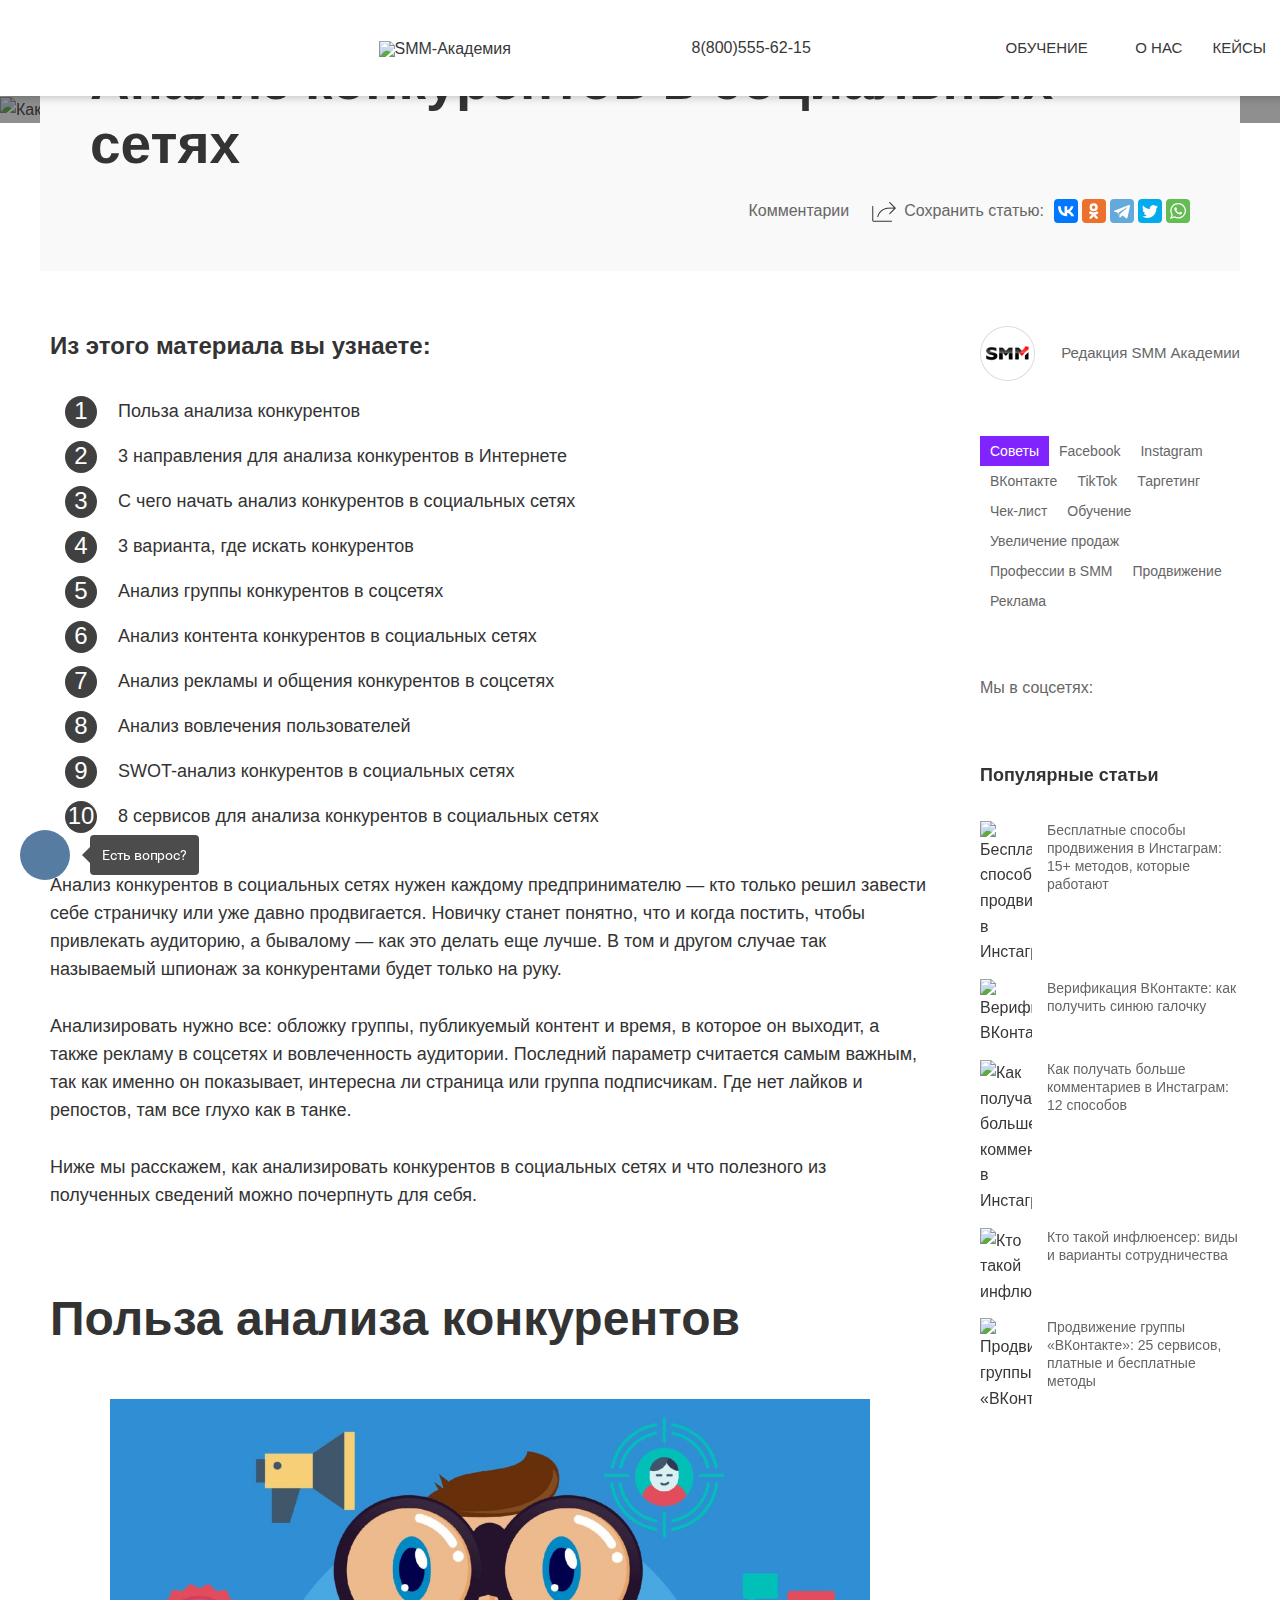
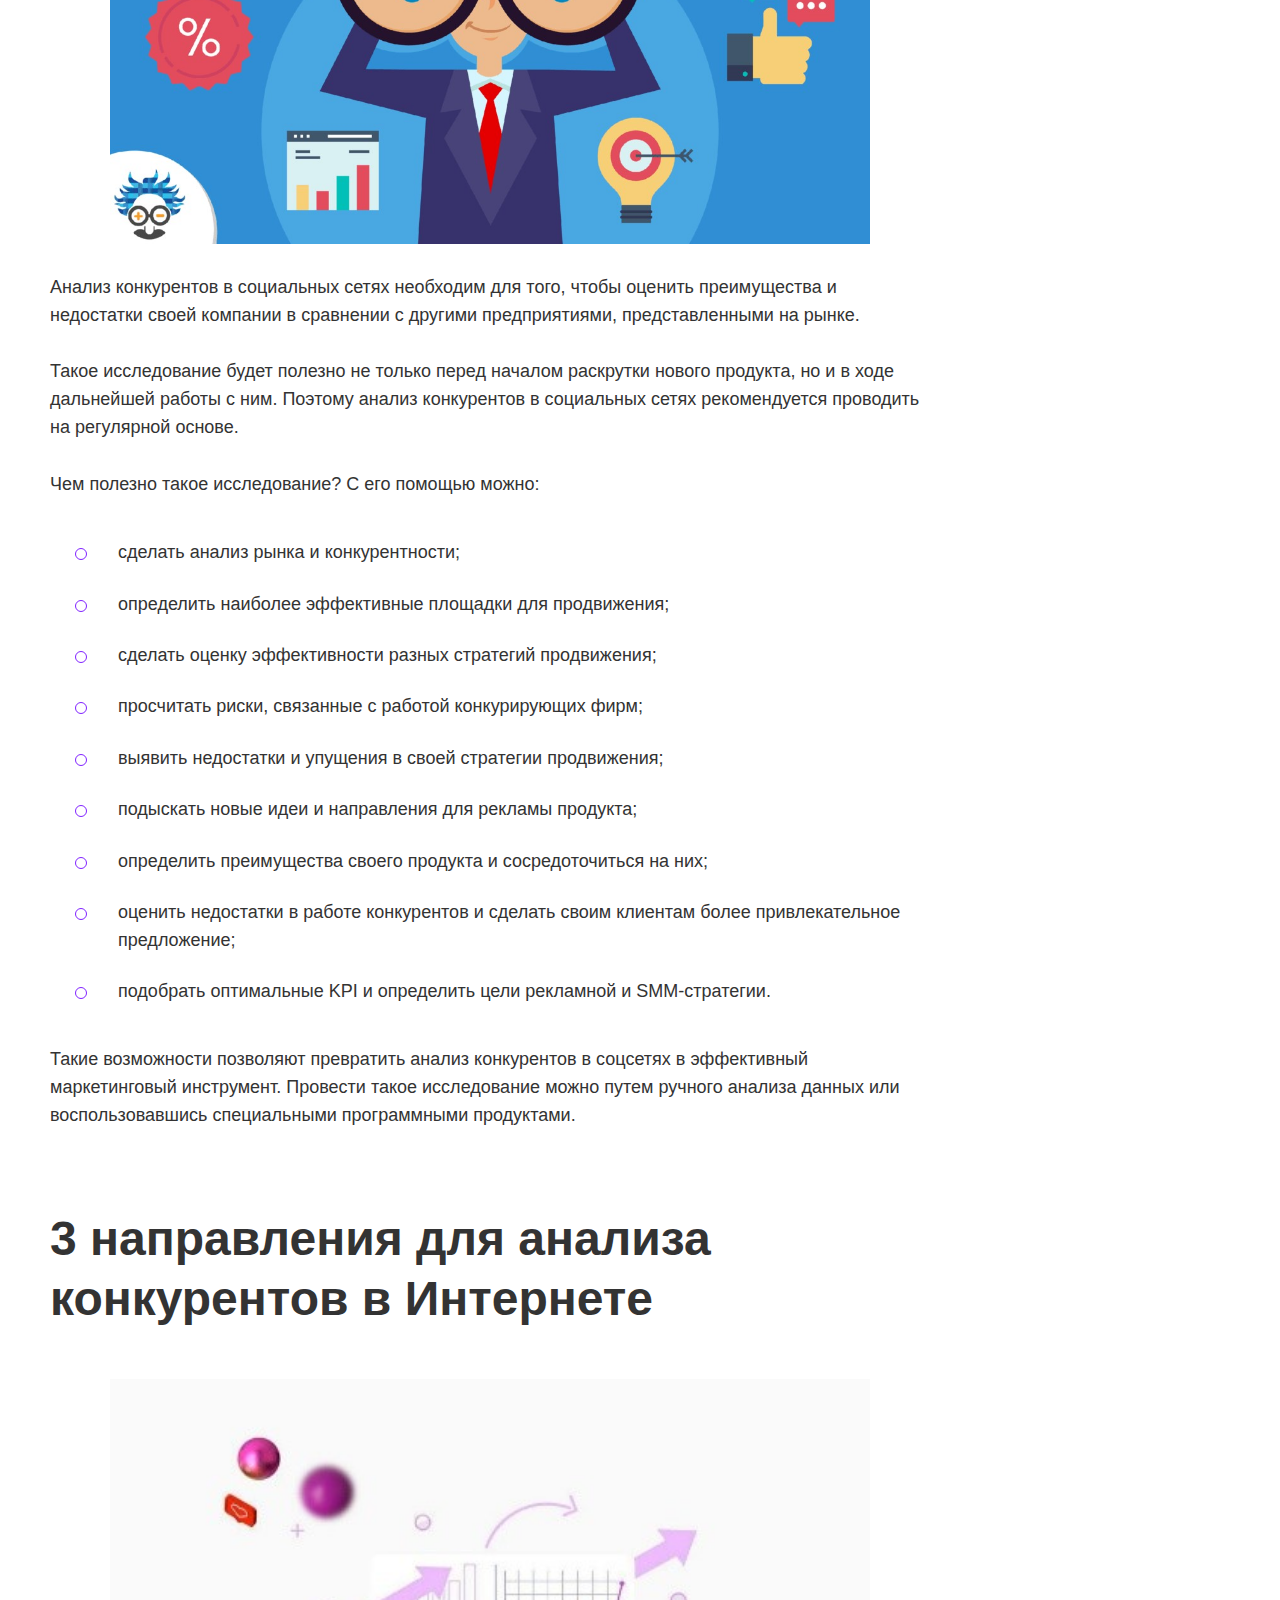
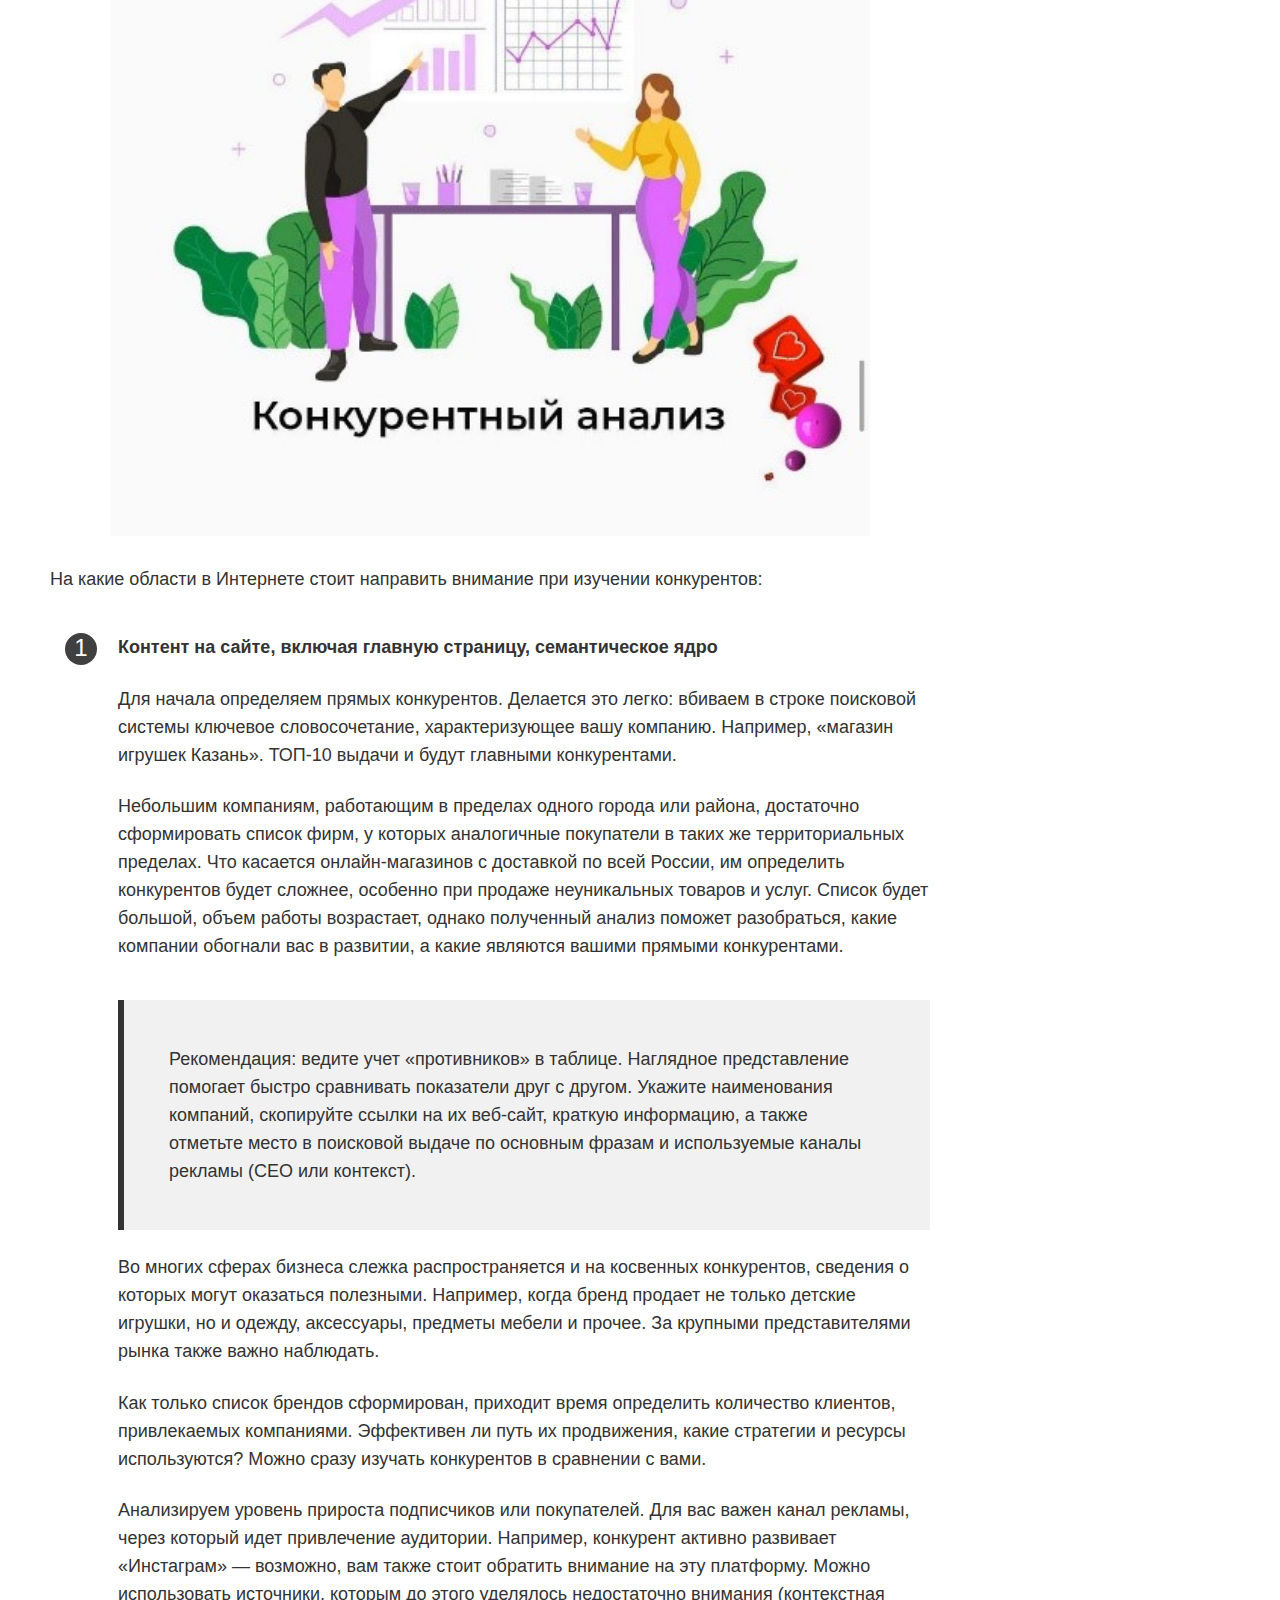
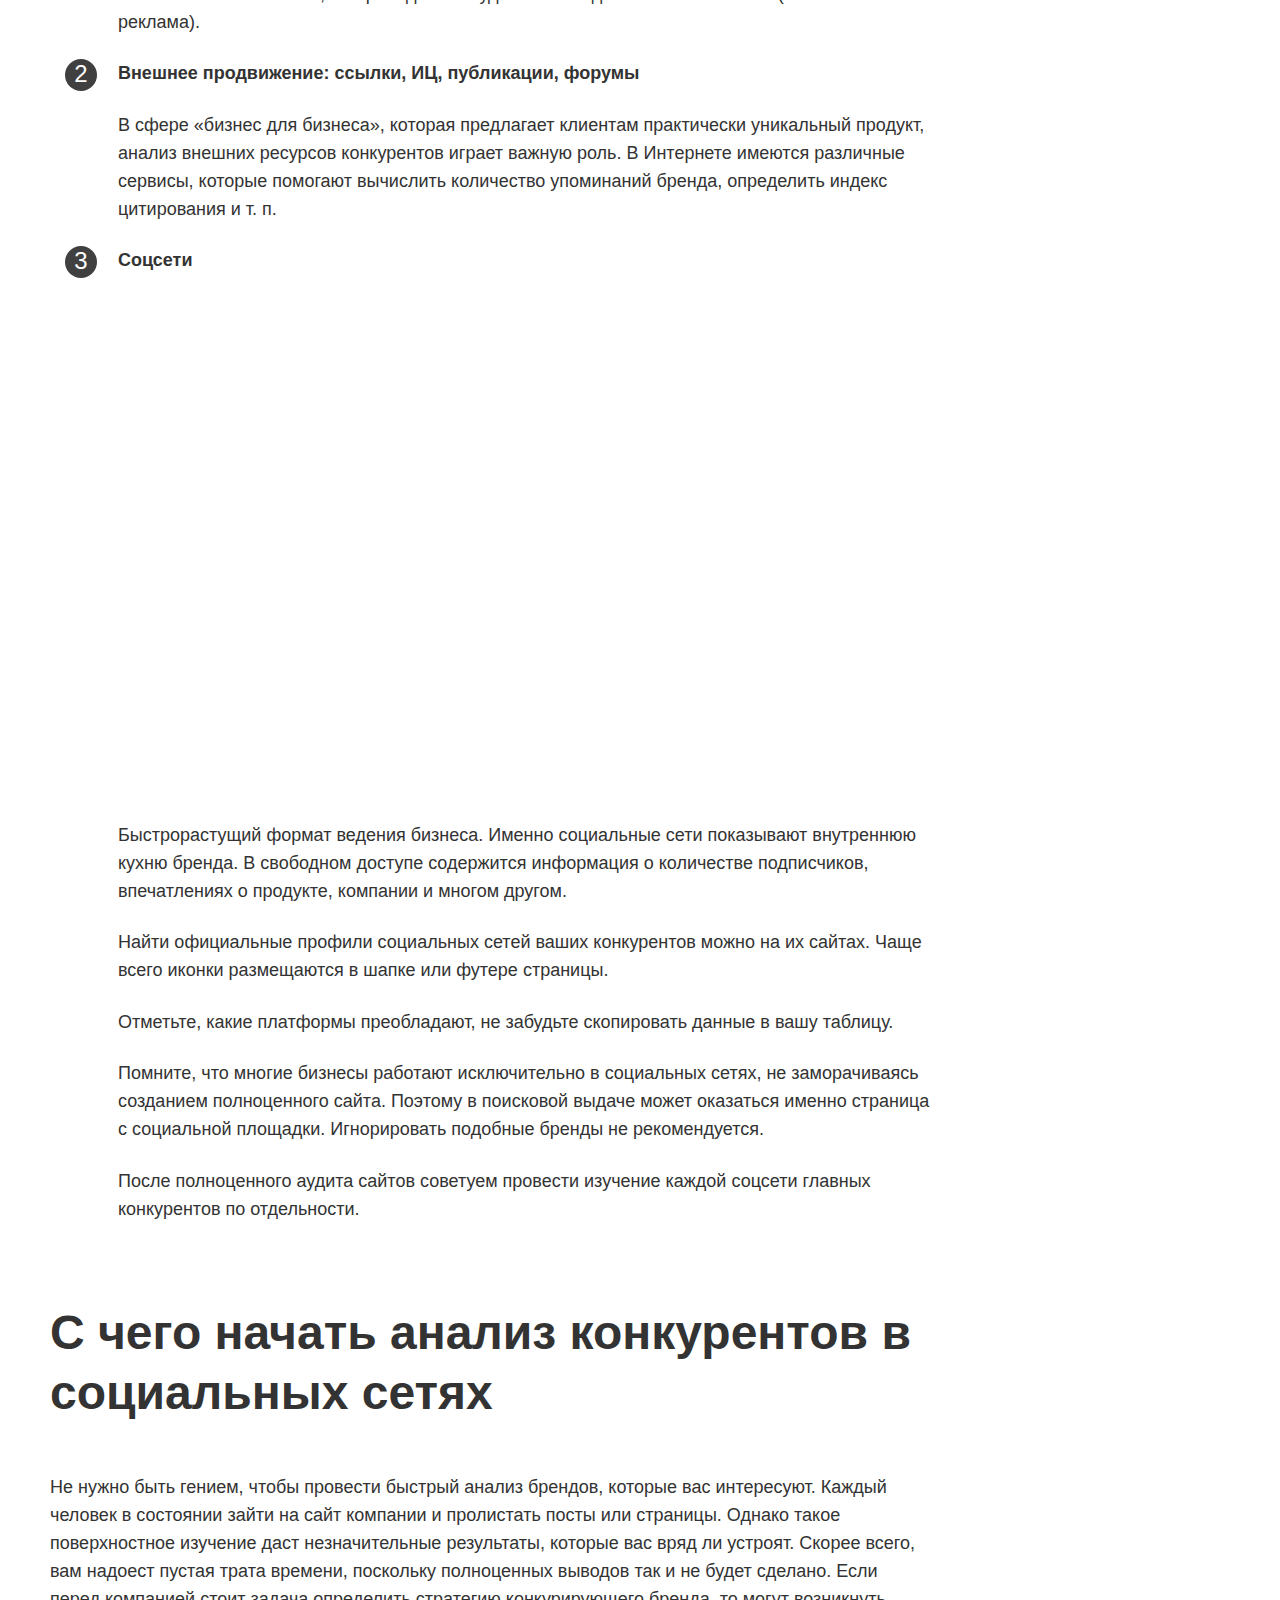
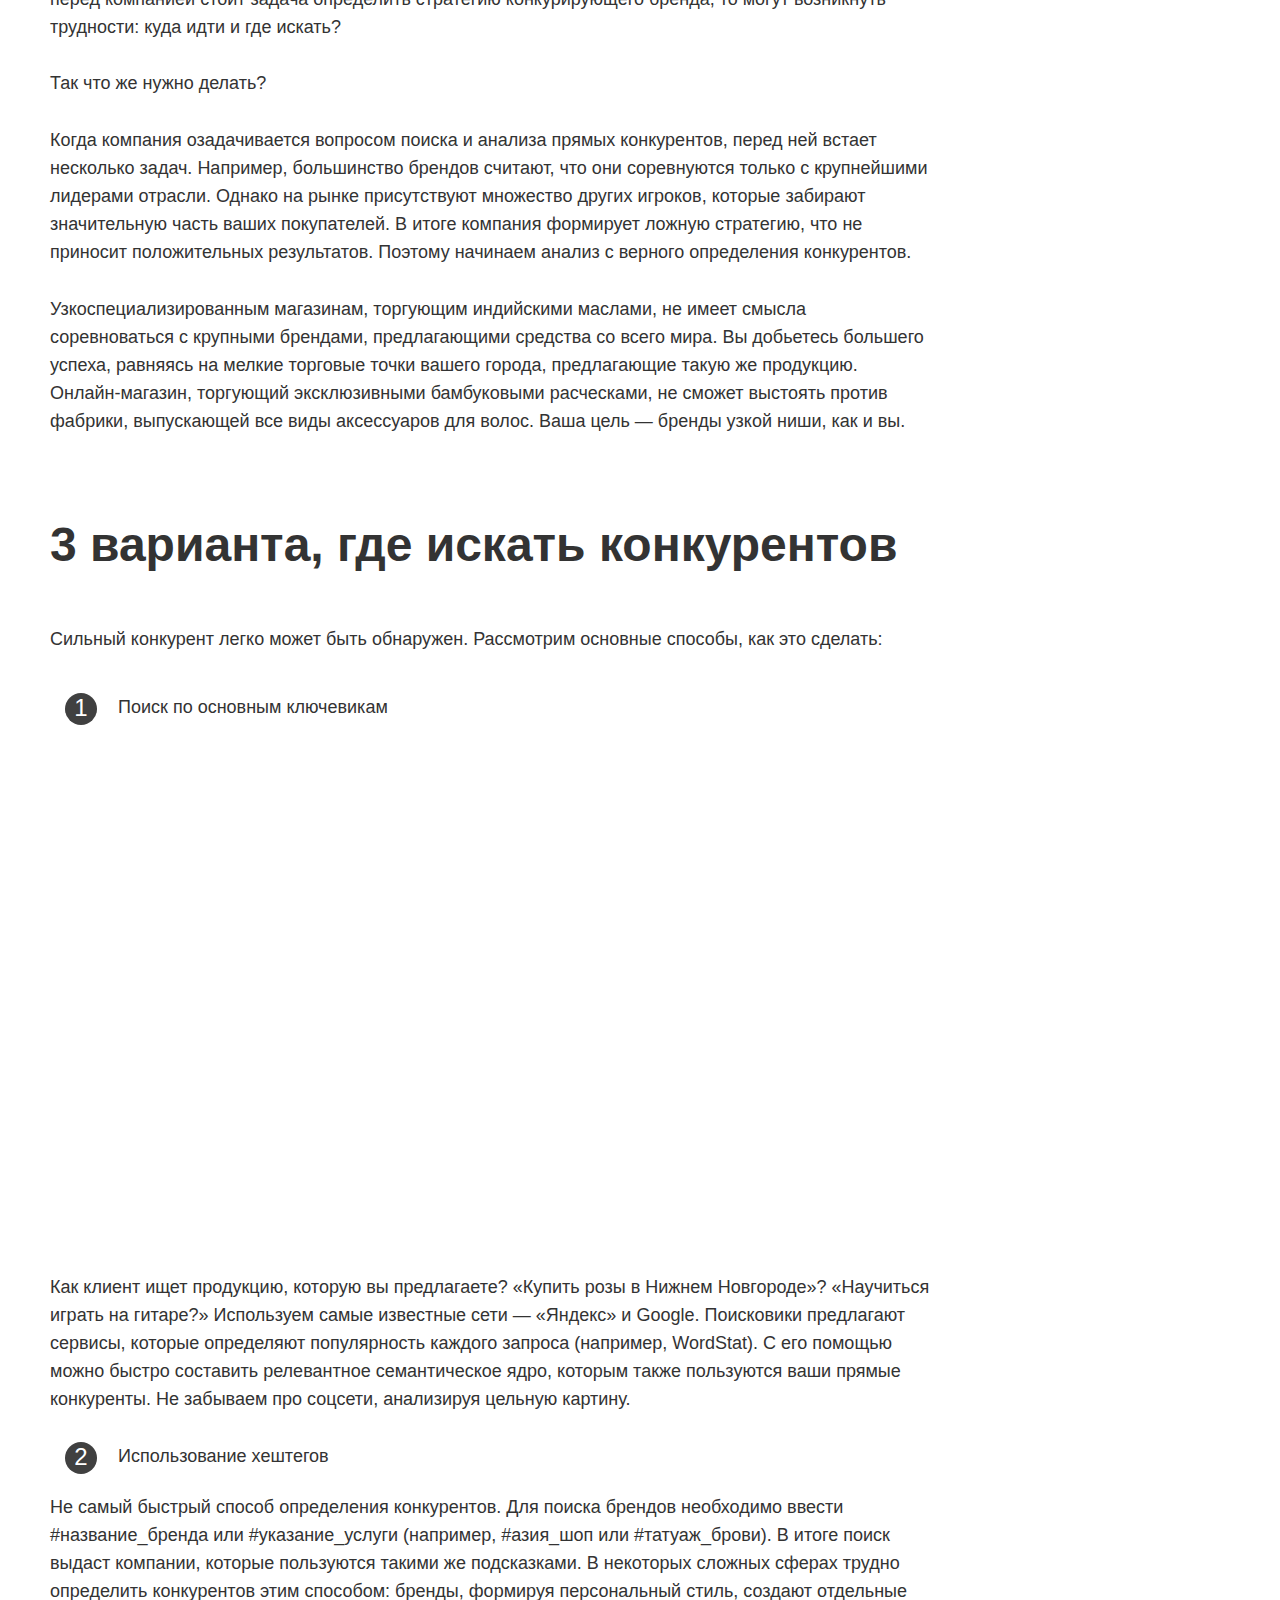
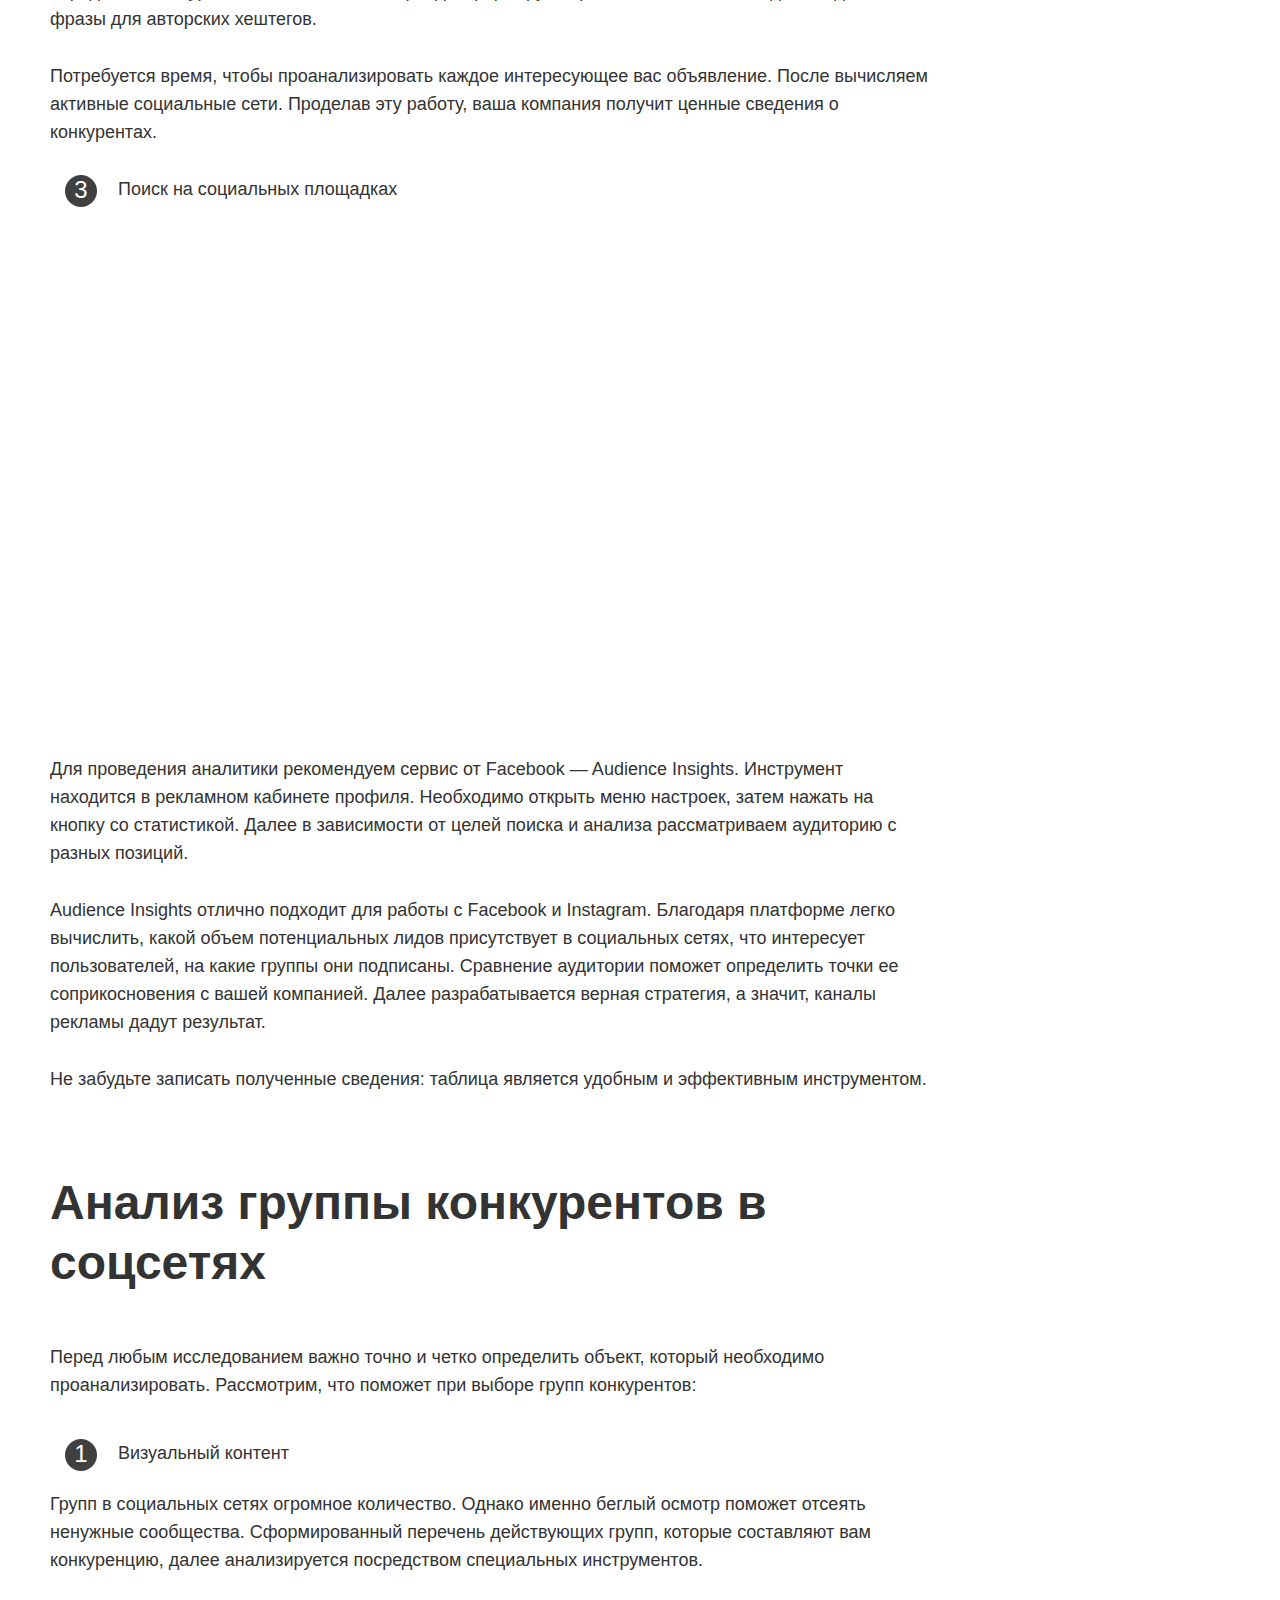
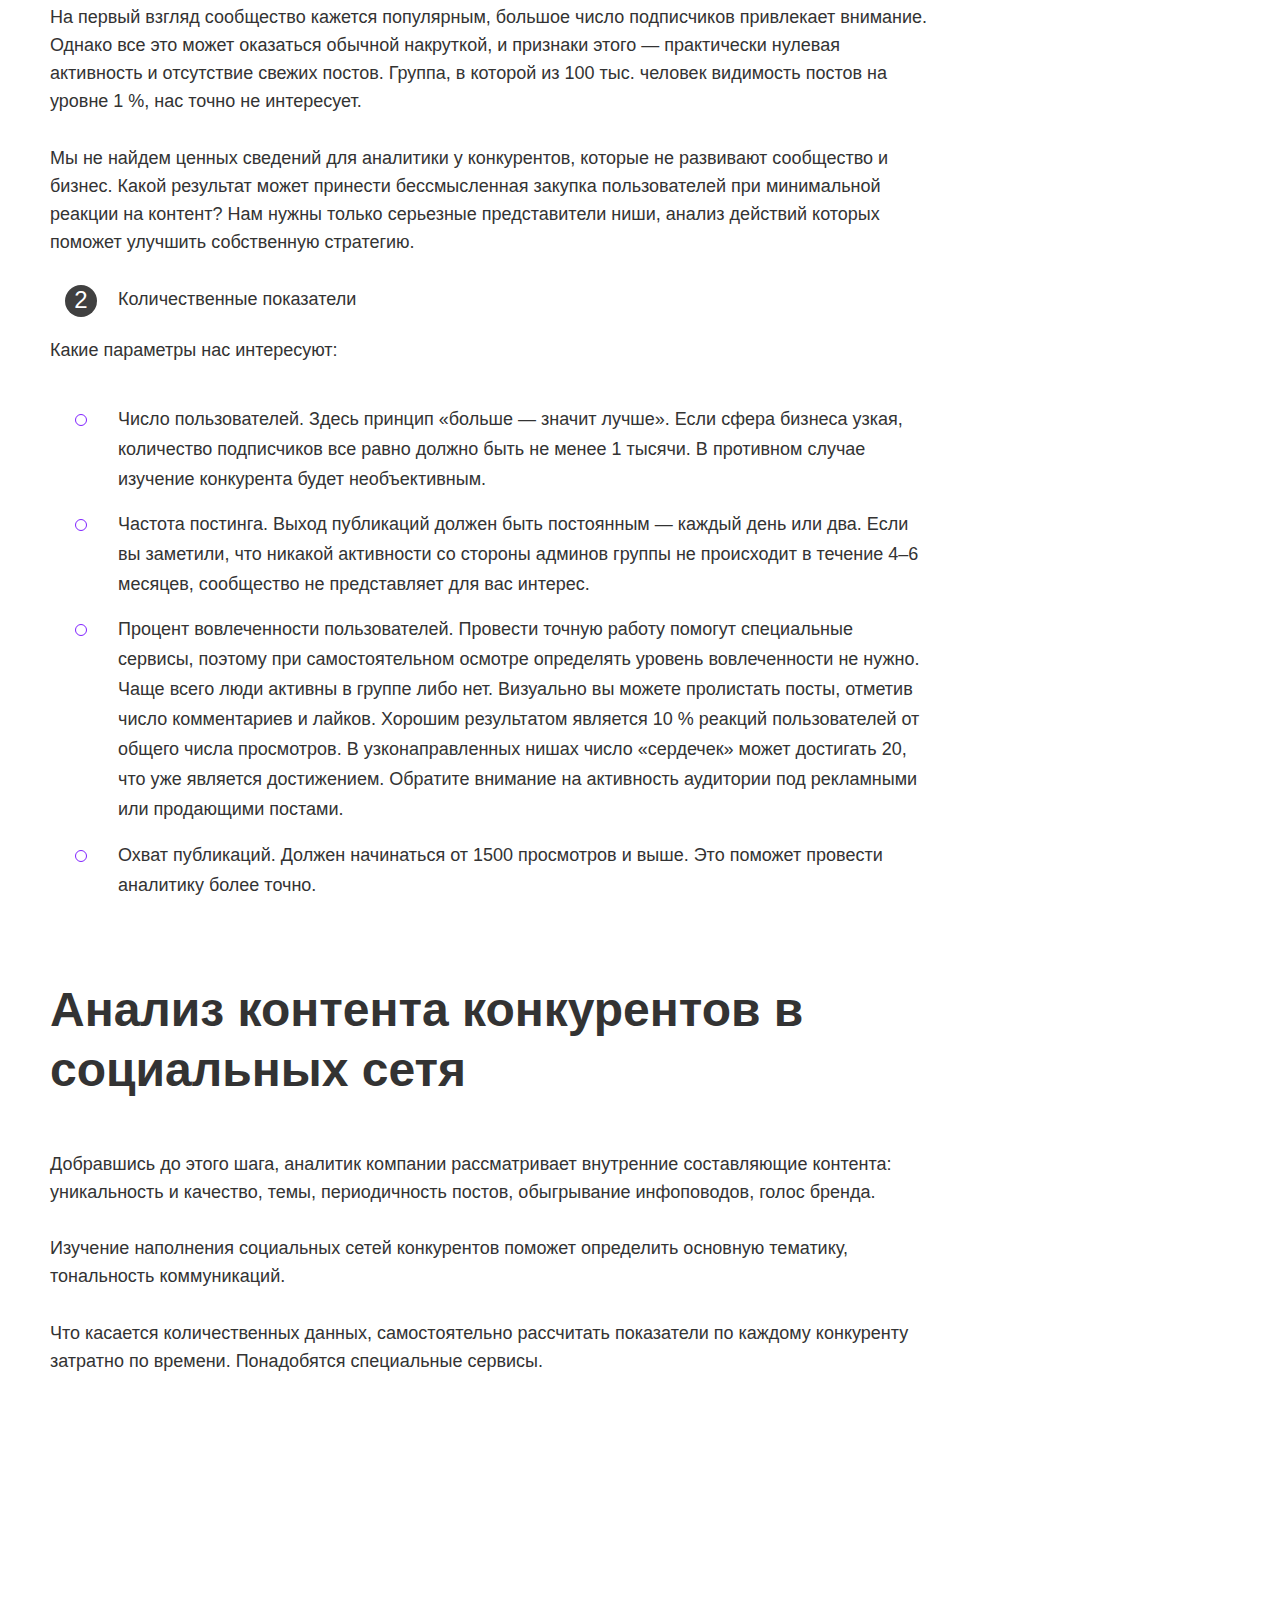
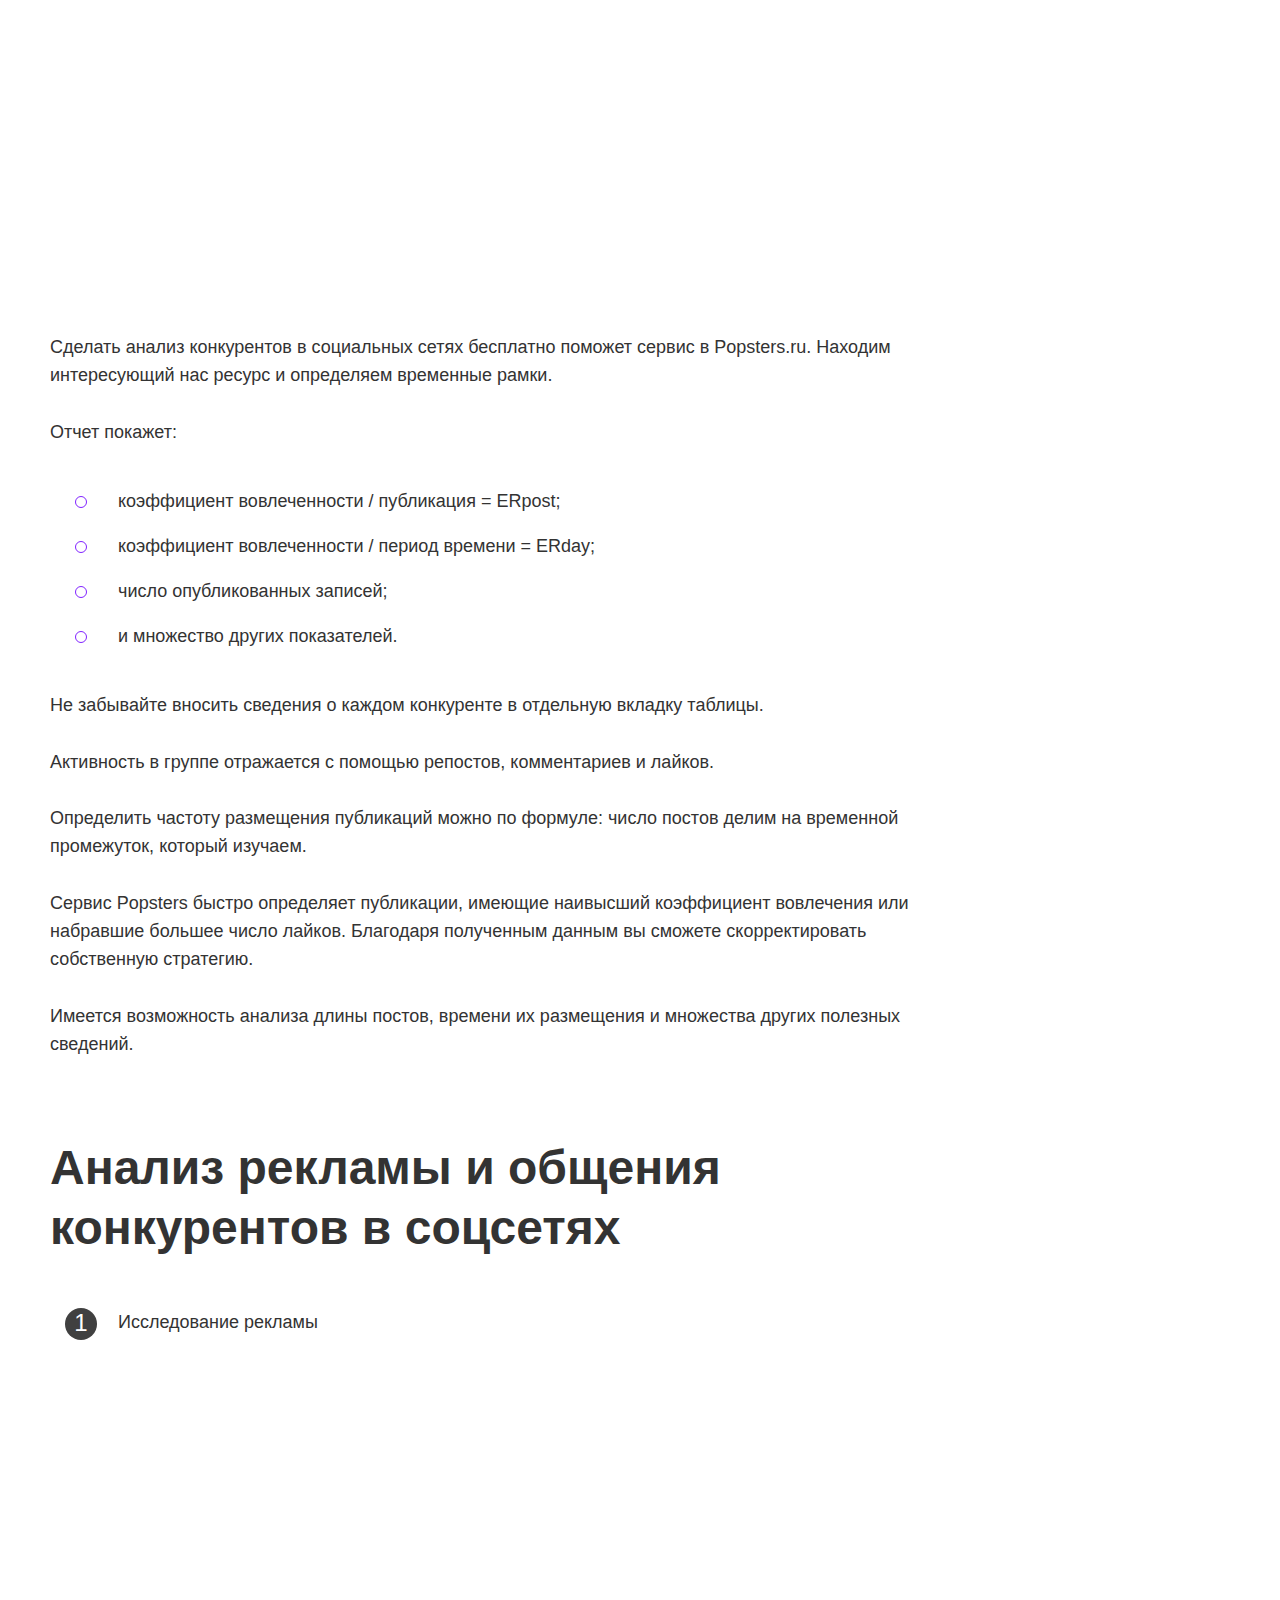
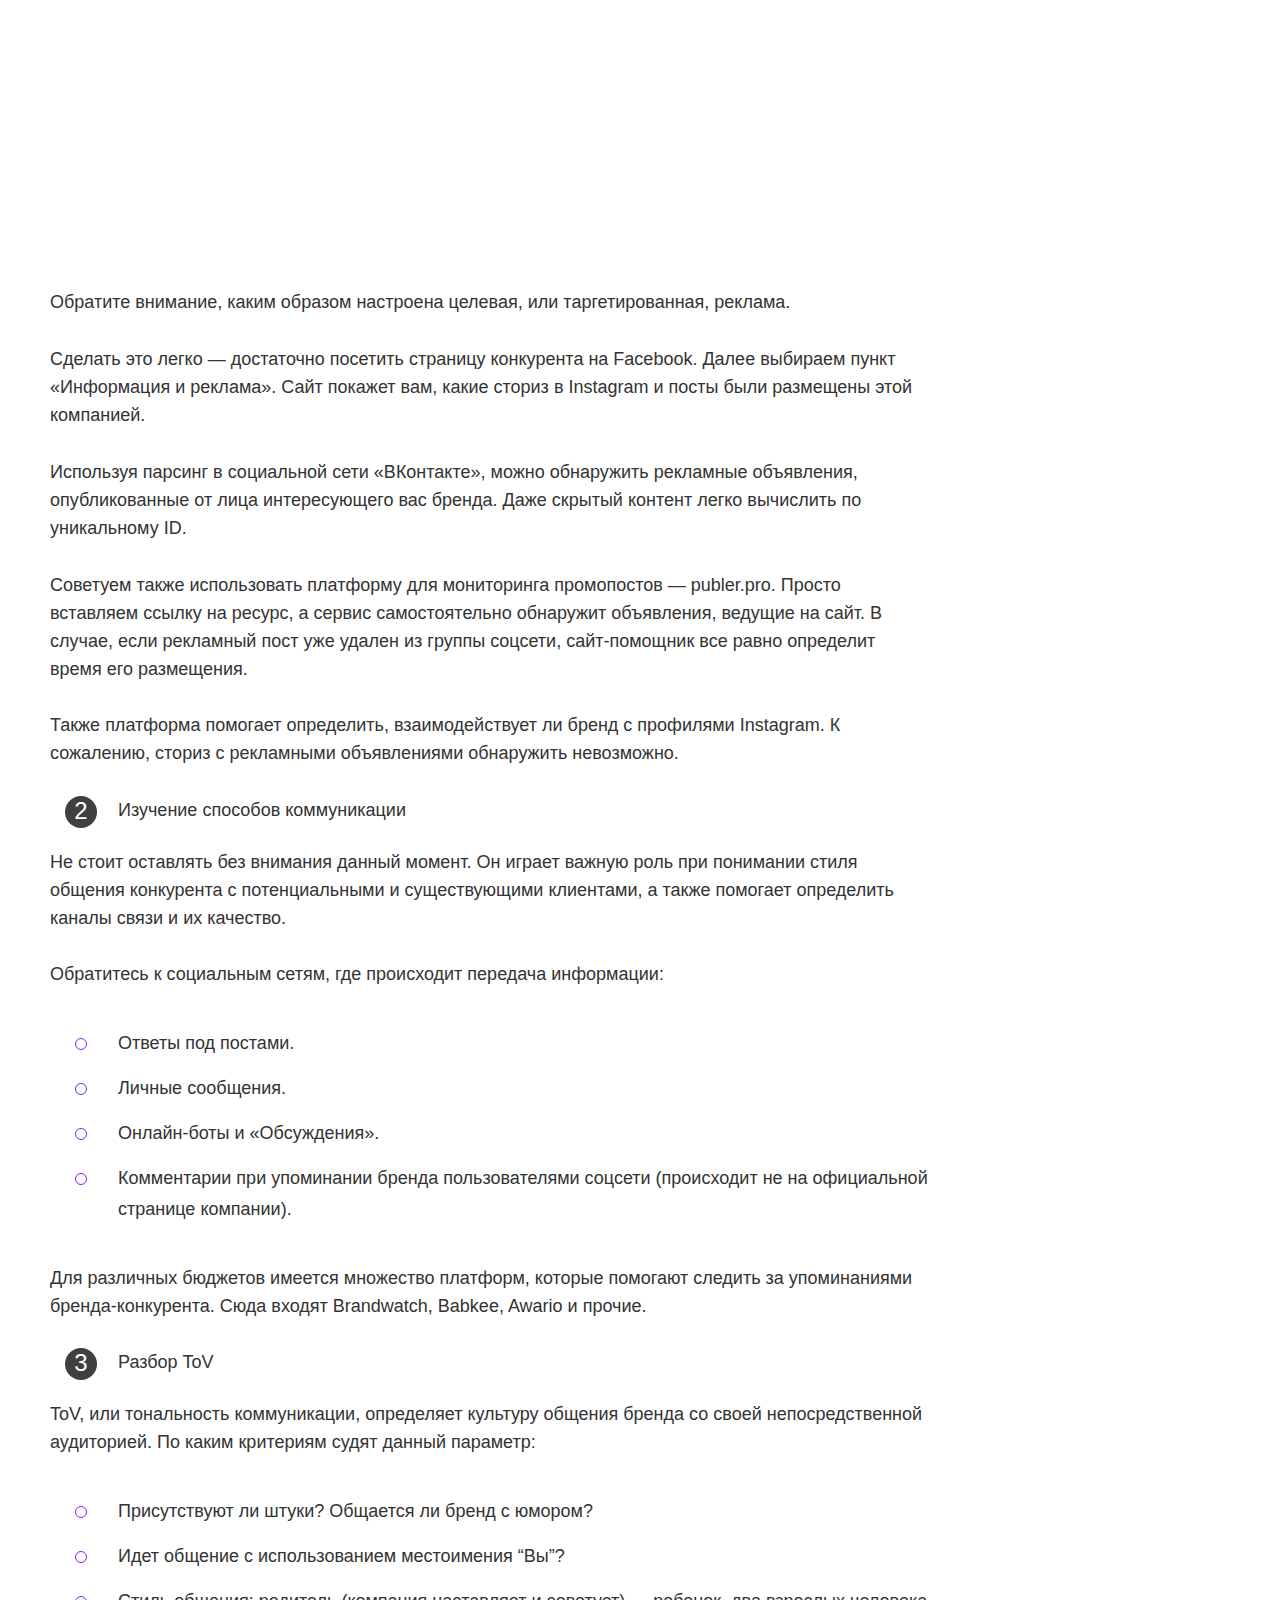
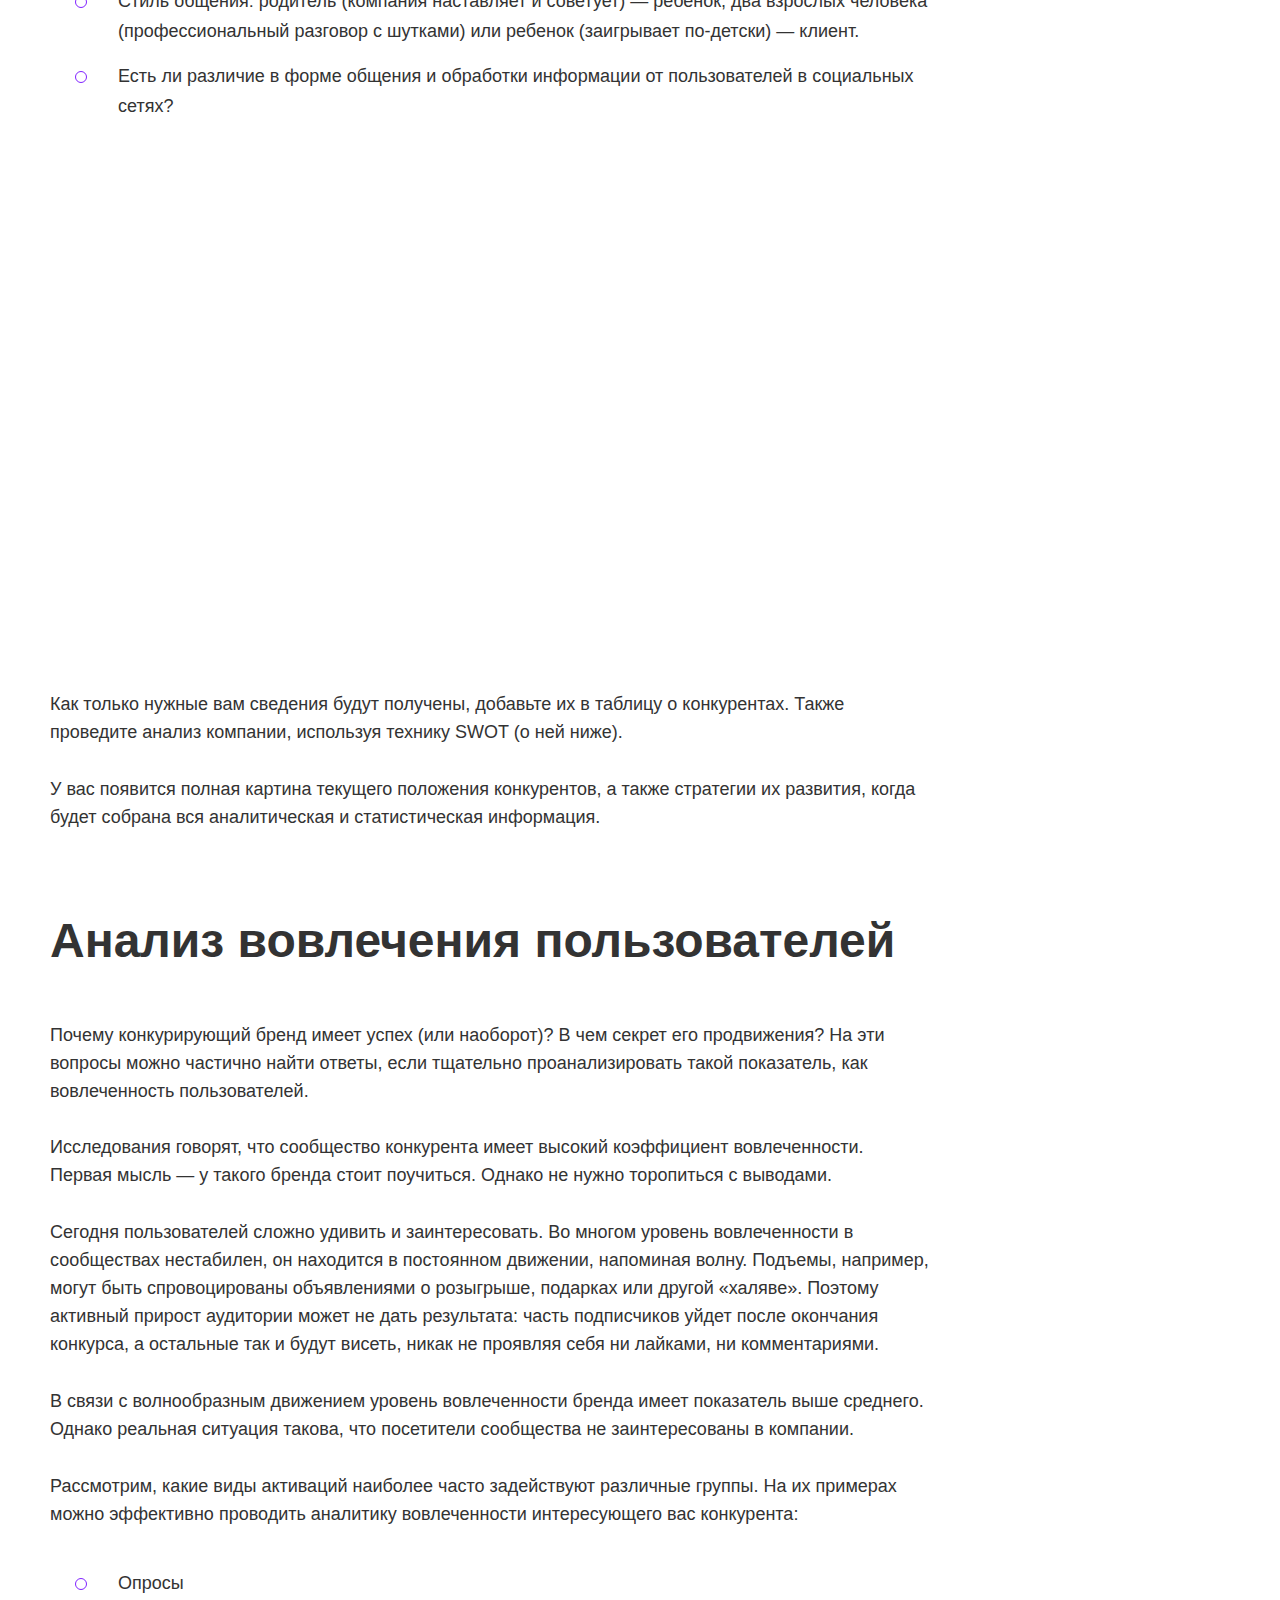
==== index.html @ da4c395e "123" ====
<!DOCTYPE html>
<!-- saved from url=(0059)#2 -->
<html lang="ru-RU" prefix="og: https://ogp.me/ns#"><head><meta http-equiv="Content-Type" content="text/html; charset=UTF-8">

<meta name="viewport" content="width=device-width, initial-scale=1">
<style type="text/css">svg:not(:root).svg-inline--fa {
  overflow: visible;
}

.svg-inline--fa {
  display: inline-block;
  font-size: inherit;
  height: 1em;
  overflow: visible;
  vertical-align: -0.125em;
}
.svg-inline--fa.fa-lg {
  vertical-align: -0.225em;
}
.svg-inline--fa.fa-w-1 {
  width: 0.0625em;
}
.svg-inline--fa.fa-w-2 {
  width: 0.125em;
}
.svg-inline--fa.fa-w-3 {
  width: 0.1875em;
}
.svg-inline--fa.fa-w-4 {
  width: 0.25em;
}
.svg-inline--fa.fa-w-5 {
  width: 0.3125em;
}
.svg-inline--fa.fa-w-6 {
  width: 0.375em;
}
.svg-inline--fa.fa-w-7 {
  width: 0.4375em;
}
.svg-inline--fa.fa-w-8 {
  width: 0.5em;
}
.svg-inline--fa.fa-w-9 {
  width: 0.5625em;
}
.svg-inline--fa.fa-w-10 {
  width: 0.625em;
}
.svg-inline--fa.fa-w-11 {
  width: 0.6875em;
}
.svg-inline--fa.fa-w-12 {
  width: 0.75em;
}
.svg-inline--fa.fa-w-13 {
  width: 0.8125em;
}
.svg-inline--fa.fa-w-14 {
  width: 0.875em;
}
.svg-inline--fa.fa-w-15 {
  width: 0.9375em;
}
.svg-inline--fa.fa-w-16 {
  width: 1em;
}
.svg-inline--fa.fa-w-17 {
  width: 1.0625em;
}
.svg-inline--fa.fa-w-18 {
  width: 1.125em;
}
.svg-inline--fa.fa-w-19 {
  width: 1.1875em;
}
.svg-inline--fa.fa-w-20 {
  width: 1.25em;
}
.svg-inline--fa.fa-pull-left {
  margin-right: 0.3em;
  width: auto;
}
.svg-inline--fa.fa-pull-right {
  margin-left: 0.3em;
  width: auto;
}
.svg-inline--fa.fa-border {
  height: 1.5em;
}
.svg-inline--fa.fa-li {
  width: 2em;
}
.svg-inline--fa.fa-fw {
  width: 1.25em;
}

.fa-layers svg.svg-inline--fa {
  bottom: 0;
  left: 0;
  margin: auto;
  position: absolute;
  right: 0;
  top: 0;
}

.fa-layers {
  display: inline-block;
  height: 1em;
  position: relative;
  text-align: center;
  vertical-align: -0.125em;
  width: 1em;
}
.fa-layers svg.svg-inline--fa {
  -webkit-transform-origin: center center;
          transform-origin: center center;
}

.fa-layers-counter, .fa-layers-text {
  display: inline-block;
  position: absolute;
  text-align: center;
}

.fa-layers-text {
  left: 50%;
  top: 50%;
  -webkit-transform: translate(-50%, -50%);
          transform: translate(-50%, -50%);
  -webkit-transform-origin: center center;
          transform-origin: center center;
}

.fa-layers-counter {
  background-color: #ff253a;
  border-radius: 1em;
  -webkit-box-sizing: border-box;
          box-sizing: border-box;
  color: #fff;
  height: 1.5em;
  line-height: 1;
  max-width: 5em;
  min-width: 1.5em;
  overflow: hidden;
  padding: 0.25em;
  right: 0;
  text-overflow: ellipsis;
  top: 0;
  -webkit-transform: scale(0.25);
          transform: scale(0.25);
  -webkit-transform-origin: top right;
          transform-origin: top right;
}

.fa-layers-bottom-right {
  bottom: 0;
  right: 0;
  top: auto;
  -webkit-transform: scale(0.25);
          transform: scale(0.25);
  -webkit-transform-origin: bottom right;
          transform-origin: bottom right;
}

.fa-layers-bottom-left {
  bottom: 0;
  left: 0;
  right: auto;
  top: auto;
  -webkit-transform: scale(0.25);
          transform: scale(0.25);
  -webkit-transform-origin: bottom left;
          transform-origin: bottom left;
}

.fa-layers-top-right {
  right: 0;
  top: 0;
  -webkit-transform: scale(0.25);
          transform: scale(0.25);
  -webkit-transform-origin: top right;
          transform-origin: top right;
}

.fa-layers-top-left {
  left: 0;
  right: auto;
  top: 0;
  -webkit-transform: scale(0.25);
          transform: scale(0.25);
  -webkit-transform-origin: top left;
          transform-origin: top left;
}

.fa-lg {
  font-size: 1.3333333333em;
  line-height: 0.75em;
  vertical-align: -0.0667em;
}

.fa-xs {
  font-size: 0.75em;
}

.fa-sm {
  font-size: 0.875em;
}

.fa-1x {
  font-size: 1em;
}

.fa-2x {
  font-size: 2em;
}

.fa-3x {
  font-size: 3em;
}

.fa-4x {
  font-size: 4em;
}

.fa-5x {
  font-size: 5em;
}

.fa-6x {
  font-size: 6em;
}

.fa-7x {
  font-size: 7em;
}

.fa-8x {
  font-size: 8em;
}

.fa-9x {
  font-size: 9em;
}

.fa-10x {
  font-size: 10em;
}

.fa-fw {
  text-align: center;
  width: 1.25em;
}

.fa-ul {
  list-style-type: none;
  margin-left: 2.5em;
  padding-left: 0;
}
.fa-ul > li {
  position: relative;
}

.fa-li {
  left: -2em;
  position: absolute;
  text-align: center;
  width: 2em;
  line-height: inherit;
}

.fa-border {
  border: solid 0.08em #eee;
  border-radius: 0.1em;
  padding: 0.2em 0.25em 0.15em;
}

.fa-pull-left {
  float: left;
}

.fa-pull-right {
  float: right;
}

.fa.fa-pull-left,
.fas.fa-pull-left,
.far.fa-pull-left,
.fal.fa-pull-left,
.fab.fa-pull-left {
  margin-right: 0.3em;
}
.fa.fa-pull-right,
.fas.fa-pull-right,
.far.fa-pull-right,
.fal.fa-pull-right,
.fab.fa-pull-right {
  margin-left: 0.3em;
}

.fa-spin {
  -webkit-animation: fa-spin 2s infinite linear;
          animation: fa-spin 2s infinite linear;
}

.fa-pulse {
  -webkit-animation: fa-spin 1s infinite steps(8);
          animation: fa-spin 1s infinite steps(8);
}

@-webkit-keyframes fa-spin {
  0% {
    -webkit-transform: rotate(0deg);
            transform: rotate(0deg);
  }
  100% {
    -webkit-transform: rotate(360deg);
            transform: rotate(360deg);
  }
}

@keyframes fa-spin {
  0% {
    -webkit-transform: rotate(0deg);
            transform: rotate(0deg);
  }
  100% {
    -webkit-transform: rotate(360deg);
            transform: rotate(360deg);
  }
}
.fa-rotate-90 {
  -ms-filter: "progid:DXImageTransform.Microsoft.BasicImage(rotation=1)";
  -webkit-transform: rotate(90deg);
          transform: rotate(90deg);
}

.fa-rotate-180 {
  -ms-filter: "progid:DXImageTransform.Microsoft.BasicImage(rotation=2)";
  -webkit-transform: rotate(180deg);
          transform: rotate(180deg);
}

.fa-rotate-270 {
  -ms-filter: "progid:DXImageTransform.Microsoft.BasicImage(rotation=3)";
  -webkit-transform: rotate(270deg);
          transform: rotate(270deg);
}

.fa-flip-horizontal {
  -ms-filter: "progid:DXImageTransform.Microsoft.BasicImage(rotation=0, mirror=1)";
  -webkit-transform: scale(-1, 1);
          transform: scale(-1, 1);
}

.fa-flip-vertical {
  -ms-filter: "progid:DXImageTransform.Microsoft.BasicImage(rotation=2, mirror=1)";
  -webkit-transform: scale(1, -1);
          transform: scale(1, -1);
}

.fa-flip-both, .fa-flip-horizontal.fa-flip-vertical {
  -ms-filter: "progid:DXImageTransform.Microsoft.BasicImage(rotation=2, mirror=1)";
  -webkit-transform: scale(-1, -1);
          transform: scale(-1, -1);
}

:root .fa-rotate-90,
:root .fa-rotate-180,
:root .fa-rotate-270,
:root .fa-flip-horizontal,
:root .fa-flip-vertical,
:root .fa-flip-both {
  -webkit-filter: none;
          filter: none;
}

.fa-stack {
  display: inline-block;
  height: 2em;
  position: relative;
  width: 2.5em;
}

.fa-stack-1x,
.fa-stack-2x {
  bottom: 0;
  left: 0;
  margin: auto;
  position: absolute;
  right: 0;
  top: 0;
}

.svg-inline--fa.fa-stack-1x {
  height: 1em;
  width: 1.25em;
}
.svg-inline--fa.fa-stack-2x {
  height: 2em;
  width: 2.5em;
}

.fa-inverse {
  color: #fff;
}

.sr-only {
  border: 0;
  clip: rect(0, 0, 0, 0);
  height: 1px;
  margin: -1px;
  overflow: hidden;
  padding: 0;
  position: absolute;
  width: 1px;
}

.sr-only-focusable:active, .sr-only-focusable:focus {
  clip: auto;
  height: auto;
  margin: 0;
  overflow: visible;
  position: static;
  width: auto;
}

.svg-inline--fa .fa-primary {
  fill: var(--fa-primary-color, currentColor);
  opacity: 1;
  opacity: var(--fa-primary-opacity, 1);
}

.svg-inline--fa .fa-secondary {
  fill: var(--fa-secondary-color, currentColor);
  opacity: 0.4;
  opacity: var(--fa-secondary-opacity, 0.4);
}

.svg-inline--fa.fa-swap-opacity .fa-primary {
  opacity: 0.4;
  opacity: var(--fa-secondary-opacity, 0.4);
}

.svg-inline--fa.fa-swap-opacity .fa-secondary {
  opacity: 1;
  opacity: var(--fa-primary-opacity, 1);
}

.svg-inline--fa mask .fa-primary,
.svg-inline--fa mask .fa-secondary {
  fill: black;
}

.fad.fa-inverse {
  color: #fff;
}</style><link rel="profile" href="https://gmpg.org/xfn/11">
<title>Анализ конкурентов в социальных сетях: зачем, как и с помощью чего</title>
<style>
.elementor-widget-heading .elementor-heading-title {
margin: 0;
}
</style>
<style>
.elementor-widget-heading .elementor-heading-title {
margin: 0;
}
</style>
<meta name="description" content="В статье рассказывается про анализ конкурентов в социальных сетях.">
<meta name="robots" content="max-snippet:-1, max-image-preview:large, max-video-preview:-1">
<link rel="canonical" href="">
<meta property="og:site_name" content="SMM-Академия">
<meta property="og:type" content="article">
<meta property="og:title" content="Как настроить профиль в Инстаграме: разбираемся в нюансах">
<meta property="og:description" content="В статье рассказывается о том, как настроить профиль в Инстаграм">
<meta property="og:url" content="">
<meta property="og:image" content="https://smm.academy/wp-content/uploads/2021/03/1b64e38e-237e-4b8d-bf29-c7a39c5be096_thumb.jpg">
<meta property="og:image:secure_url" content="https://smm.academy/wp-content/uploads/2021/03/1b64e38e-237e-4b8d-bf29-c7a39c5be096_thumb.jpg">
<meta property="og:image:width" content="1920">
<meta property="og:image:height" content="600">
<meta property="article:published_time" content="2021-03-30T20:26:31Z">
<meta property="article:modified_time" content="2021-06-24T05:59:43Z">
<meta property="article:publisher" content="https://www.facebook.com/hmsweb/">
<meta property="twitter:card" content="summary">
<meta property="twitter:domain" content="smm.academy">
<meta property="twitter:title" content="Как настроить профиль в Инстаграме: разбираемся в нюансах">
<meta property="twitter:description" content="В статье рассказывается о том, как настроить профиль в Инстаграм">
<meta property="twitter:image" content="https://smm.academy/wp-content/uploads/2020/12/Screenshot_4.jpg">
<script type="text/javascript" async="" src="./project/analytics.js"></script><script type="text/javascript" async="" src="./project/watch.js"></script><script type="application/ld+json" class="aioseo-schema">
{"@context":"https:\/\/schema.org","@graph":[{"@type":"WebSite","@id":"https:\/\/smm.academy\/#website","url":"https:\/\/smm.academy\/","name":"SMM-\u0410\u043a\u0430\u0434\u0435\u043c\u0438\u044f","description":"\u041e\u043d\u043b\u0430\u0439\u043d-\u043e\u0431\u0443\u0447\u0435\u043d\u0438\u0435 \u0430\u043a\u0442\u0443\u0430\u043b\u044c\u043d\u044b\u043c \u0438\u043d\u0441\u0442\u0440\u0443\u043c\u0435\u043d\u0442\u0430\u043c \u0438\u043d\u0442\u0435\u0440\u043d\u0435\u0442-\u043f\u0440\u043e\u0434\u0432\u0438\u0436\u0435\u043d\u0438\u044f","publisher":{"@id":"https:\/\/smm.academy\/#organization"}},{"@type":"Organization","@id":"https:\/\/smm.academy\/#organization","name":"SMM-\u0410\u043a\u0430\u0434\u0435\u043c\u0438\u044f","url":"https:\/\/smm.academy\/","logo":{"@type":"ImageObject","@id":"https:\/\/smm.academy\/#organizationLogo","url":"https:\/\/smm.academy\/wp-content\/uploads\/2020\/02\/logo.png","width":"286","height":"36"},"image":{"@id":"https:\/\/smm.academy\/#organizationLogo"},"sameAs":["https:\/\/www.facebook.com\/hmsweb\/","https:\/\/www.youtube.com\/user\/hmskem"]},{"@type":"BreadcrumbList","@id":"https:\/\/smm.academy\/blog\/kak-nastroit-profil-v-instagram\/#breadcrumblist","itemListElement":[{"@type":"ListItem","@id":"https:\/\/smm.academy\/#listItem","position":"1","item":{"@id":"https:\/\/smm.academy\/#item","name":"\u0413\u043b\u0430\u0432\u043d\u0430\u044f","description":"\u041a\u0443\u0440\u0441\u044b \u0438 \u043e\u0431\u0443\u0447\u0430\u044e\u0449\u0438\u0435 \u043f\u0440\u043e\u0433\u0440\u0430\u043c\u043c\u044b \u0434\u043b\u044f \u0438\u043d\u0442\u0435\u0440\u043d\u0435\u0442 \u043c\u0430\u0440\u043a\u0435\u0442\u043e\u043b\u043e\u0433\u043e\u0432, \u0442\u0430\u0440\u0433\u0435\u0442\u043e\u043b\u043e\u0433\u043e\u0432 \u0438 SMM \u0441\u043f\u0435\u0446\u0438\u0430\u043b\u0438\u0441\u0442\u043e\u0432 \u043e\u0442 \u0421\u041c\u041c \u0410\u043a\u0430\u0434\u0435\u043c\u0438\u0438 \u0432\u0435\u0434\u0443\u0449\u0435\u0433\u043e \u044d\u043a\u0441\u043f\u0435\u0440\u0442\u0430 \u041c\u0438\u0445\u0430\u0438\u043b\u0430 \u0425\u0440\u0438\u0441\u0442\u043e\u0441\u0435\u043d\u043a\u043e. \u0417\u0430\u043d\u044f\u0442\u0438\u044f, \u043f\u043e\u043b\u0435\u0437\u043d\u044b\u0435 \u043c\u0430\u0442\u0435\u0440\u0438\u0430\u043b\u044b, \u0441\u043f\u0440\u0430\u0432\u043e\u0447\u043d\u0430\u044f \u0438\u043d\u0444\u043e\u0440\u043c\u0430\u0446\u0438\u044f \u0434\u043b\u044f \u043d\u0430\u0447\u0438\u043d\u0430\u044e\u0449\u0438\u0445. \u0421\u0435\u0440\u0442\u0438\u0444\u0438\u043a\u0430\u0442.","url":"https:\/\/smm.academy\/"},"nextItem":"https:\/\/smm.academy\/blog\/#listItem"},{"@type":"ListItem","@id":"https:\/\/smm.academy\/blog\/#listItem","position":"2","item":{"@id":"https:\/\/smm.academy\/blog\/#item","name":"\u0411\u043b\u043e\u0433","description":"\u0412 \u0441\u0442\u0430\u0442\u044c\u0435 \u0440\u0430\u0441\u0441\u043a\u0430\u0437\u044b\u0432\u0430\u0435\u0442\u0441\u044f \u043e \u0442\u043e\u043c, \u043a\u0430\u043a \u043d\u0430\u0441\u0442\u0440\u043e\u0438\u0442\u044c \u043f\u0440\u043e\u0444\u0438\u043b\u044c \u0432 \u0418\u043d\u0441\u0442\u0430\u0433\u0440\u0430\u043c","url":"https:\/\/smm.academy\/blog\/"},"nextItem":"https:\/\/smm.academy\/blog\/kak-nastroit-profil-v-instagram\/#listItem","previousItem":"https:\/\/smm.academy\/#listItem"},{"@type":"ListItem","@id":"https:\/\/smm.academy\/blog\/kak-nastroit-profil-v-instagram\/#listItem","position":"3","item":{"@id":"https:\/\/smm.academy\/blog\/kak-nastroit-profil-v-instagram\/#item","name":"\u041a\u0430\u043a \u043d\u0430\u0441\u0442\u0440\u043e\u0438\u0442\u044c \u043f\u0440\u043e\u0444\u0438\u043b\u044c \u0432 \u0418\u043d\u0441\u0442\u0430\u0433\u0440\u0430\u043c\u0435: \u0440\u0430\u0437\u0431\u0438\u0440\u0430\u0435\u043c\u0441\u044f \u0432 \u043d\u044e\u0430\u043d\u0441\u0430\u0445","description":"\u0412 \u0441\u0442\u0430\u0442\u044c\u0435 \u0440\u0430\u0441\u0441\u043a\u0430\u0437\u044b\u0432\u0430\u0435\u0442\u0441\u044f \u043e \u0442\u043e\u043c, \u043a\u0430\u043a \u043d\u0430\u0441\u0442\u0440\u043e\u0438\u0442\u044c \u043f\u0440\u043e\u0444\u0438\u043b\u044c \u0432 \u0418\u043d\u0441\u0442\u0430\u0433\u0440\u0430\u043c","url":"https:\/\/smm.academy\/blog\/kak-nastroit-profil-v-instagram\/"},"previousItem":"https:\/\/smm.academy\/blog\/#listItem"}]},{"@type":"Person","@id":"https:\/\/smm.academy\/author\/admin\/#author","url":"https:\/\/smm.academy\/author\/admin\/","name":"admin","image":{"@type":"ImageObject","@id":"https:\/\/smm.academy\/blog\/kak-nastroit-profil-v-instagram\/#authorImage","url":"https:\/\/secure.gravatar.com\/avatar\/28a28cf40a2d5fabe25141387a766dc4?s=96&d=mm&r=g","width":"96","height":"96","caption":"admin"},"sameAs":["https:\/\/www.youtube.com\/user\/hmskem"]}]}
</script>
<link rel="dns-prefetch" href="https://fonts.googleapis.com/">
<link rel="alternate" type="application/rss+xml" title="SMM-Академия » Лента" href="https://smm.academy/feed/">
<link rel="alternate" type="application/rss+xml" title="SMM-Академия » Лента комментариев" href="https://smm.academy/comments/feed/">
<link rel="alternate" type="application/rss+xml" title="SMM-Академия » Лента комментариев к «Как настроить профиль в Инстаграме: разбираемся в нюансах»" href="feed/">
<!-- <link rel='stylesheet' id='astra-theme-css-css'  href='https://smm.academy/wp-content/themes/astra/assets/css/minified/style.min.css' media='all' /> -->
<link rel="stylesheet" type="text/css" href="./project/41fv4.css" media="all">
<style id="astra-theme-css-inline-css">
html{font-size:100%;}a,.page-title{color:#0d30c9;}a:hover,a:focus{color:#0d30c9;}body,button,input,select,textarea,.ast-button,.ast-custom-button{font-family:'Roboto',sans-serif;font-weight:300;font-size:16px;font-size:1rem;line-height:1.6;}blockquote{color:#000000;}h1,.entry-content h1,.entry-content h1 a,h2,.entry-content h2,.entry-content h2 a,h3,.entry-content h3,.entry-content h3 a,h4,.entry-content h4,.entry-content h4 a,h5,.entry-content h5,.entry-content h5 a,h6,.entry-content h6,.entry-content h6 a,.site-title,.site-title a{font-family:'Roboto',sans-serif;font-weight:300;}.site-title{font-size:35px;font-size:2.1875rem;}header .site-logo-img .custom-logo-link img{max-width:200px;}.astra-logo-svg{width:200px;}.site-header .site-description{font-size:15px;font-size:0.9375rem;}.entry-title{font-size:30px;font-size:1.875rem;}.comment-reply-title{font-size:26px;font-size:1.625rem;}.ast-comment-list #cancel-comment-reply-link{font-size:16px;font-size:1rem;}h1,.entry-content h1,.entry-content h1 a{font-size:60px;font-size:3.75rem;font-weight:300;font-family:'Roboto',sans-serif;line-height:1.2;}h2,.entry-content h2,.entry-content h2 a{font-size:42px;font-size:2.625rem;font-weight:300;font-family:'Roboto',sans-serif;}h3,.entry-content h3,.entry-content h3 a{font-size:30px;font-size:1.875rem;font-weight:300;font-family:'Roboto',sans-serif;text-transform:none;}h4,.entry-content h4,.entry-content h4 a{font-size:20px;font-size:1.25rem;}h5,.entry-content h5,.entry-content h5 a{font-size:18px;font-size:1.125rem;}h6,.entry-content h6,.entry-content h6 a{font-size:15px;font-size:0.9375rem;}.ast-single-post .entry-title,.page-title{font-size:30px;font-size:1.875rem;}#secondary,#secondary button,#secondary input,#secondary select,#secondary textarea{font-size:16px;font-size:1rem;}::selection{background-color:#0d30c9;color:#ffffff;}body,h1,.entry-title a,.entry-content h1,.entry-content h1 a,h2,.entry-content h2,.entry-content h2 a,h3,.entry-content h3,.entry-content h3 a,h4,.entry-content h4,.entry-content h4 a,h5,.entry-content h5,.entry-content h5 a,h6,.entry-content h6,.entry-content h6 a{color:#383838;}.tagcloud a:hover,.tagcloud a:focus,.tagcloud a.current-item{color:#ffffff;border-color:#0d30c9;background-color:#0d30c9;}.main-header-menu a,.ast-header-custom-item a{color:#383838;}.main-header-menu li:hover > a,.main-header-menu li:hover > .ast-menu-toggle,.main-header-menu .ast-masthead-custom-menu-items a:hover,.main-header-menu li.focus > a,.main-header-menu li.focus > .ast-menu-toggle,.main-header-menu .current-menu-item > a,.main-header-menu .current-menu-ancestor > a,.main-header-menu .current_page_item > a,.main-header-menu .current-menu-item > .ast-menu-toggle,.main-header-menu .current-menu-ancestor > .ast-menu-toggle,.main-header-menu .current_page_item > .ast-menu-toggle{color:#0d30c9;}input:focus,input[type="text"]:focus,input[type="email"]:focus,input[type="url"]:focus,input[type="password"]:focus,input[type="reset"]:focus,input[type="search"]:focus,textarea:focus{border-color:#0d30c9;}input[type="radio"]:checked,input[type=reset],input[type="checkbox"]:checked,input[type="checkbox"]:hover:checked,input[type="checkbox"]:focus:checked,input[type=range]::-webkit-slider-thumb{border-color:#0d30c9;background-color:#0d30c9;box-shadow:none;}.site-footer a:hover + .post-count,.site-footer a:focus + .post-count{background:#0d30c9;border-color:#0d30c9;}.footer-adv .footer-adv-overlay{border-top-style:solid;border-top-color:#7a7a7a;}.ast-comment-meta{line-height:1.666666667;font-size:13px;font-size:0.8125rem;}.single .nav-links .nav-previous,.single .nav-links .nav-next,.single .ast-author-details .author-title,.ast-comment-meta{color:#0d30c9;}.entry-meta,.entry-meta *{line-height:1.45;color:#0d30c9;}.entry-meta a:hover,.entry-meta a:hover *,.entry-meta a:focus,.entry-meta a:focus *{color:#0d30c9;}.ast-404-layout-1 .ast-404-text{font-size:200px;font-size:12.5rem;}.widget-title{font-size:22px;font-size:1.375rem;color:#383838;}#cat option,.secondary .calendar_wrap thead a,.secondary .calendar_wrap thead a:visited{color:#0d30c9;}.secondary .calendar_wrap #today,.ast-progress-val span{background:#0d30c9;}.secondary a:hover + .post-count,.secondary a:focus + .post-count{background:#0d30c9;border-color:#0d30c9;}.calendar_wrap #today > a{color:#ffffff;}.ast-pagination a,.page-links .page-link,.single .post-navigation a{color:#0d30c9;}.ast-pagination a:hover,.ast-pagination a:focus,.ast-pagination > span:hover:not(.dots),.ast-pagination > span.current,.page-links > .page-link,.page-links .page-link:hover,.post-navigation a:hover{color:#0d30c9;}.ast-header-break-point .ast-mobile-menu-buttons-minimal.menu-toggle{background:transparent;color:#0d30c9;}.ast-header-break-point .ast-mobile-menu-buttons-outline.menu-toggle{background:transparent;border:1px solid #0d30c9;color:#0d30c9;}.ast-header-break-point .ast-mobile-menu-buttons-fill.menu-toggle{background:#0d30c9;color:#ffffff;}.ast-header-break-point .main-header-bar .ast-button-wrap .menu-toggle{border-radius:inheritpx;}@media (max-width:782px){.entry-content .wp-block-columns .wp-block-column{margin-left:0px;}}@media (max-width:768px){#secondary.secondary{padding-top:0;}.ast-separate-container .ast-article-post,.ast-separate-container .ast-article-single{padding:1.5em 2.14em;}.ast-separate-container #primary,.ast-separate-container #secondary{padding:1.5em 0;}.ast-separate-container.ast-right-sidebar #secondary{padding-left:1em;padding-right:1em;}.ast-separate-container.ast-two-container #secondary{padding-left:0;padding-right:0;}.ast-page-builder-template .entry-header #secondary{margin-top:1.5em;}.ast-page-builder-template #secondary{margin-top:1.5em;}#primary,#secondary{padding:1.5em 0;margin:0;}.ast-left-sidebar #content > .ast-container{display:flex;flex-direction:column-reverse;width:100%;}.ast-author-box img.avatar{margin:20px 0 0 0;}.ast-pagination{padding-top:1.5em;text-align:center;}.ast-pagination .next.page-numbers{display:inherit;float:none;}}@media (max-width:768px){.ast-page-builder-template.ast-left-sidebar #secondary{padding-right:20px;}.ast-page-builder-template.ast-right-sidebar #secondary{padding-left:20px;}.ast-right-sidebar #primary{padding-right:0;}.ast-right-sidebar #secondary{padding-left:0;}.ast-left-sidebar #primary{padding-left:0;}.ast-left-sidebar #secondary{padding-right:0;}.ast-pagination .prev.page-numbers{padding-left:.5em;}.ast-pagination .next.page-numbers{padding-right:.5em;}}@media (min-width:769px){.ast-separate-container.ast-right-sidebar #primary,.ast-separate-container.ast-left-sidebar #primary{border:0;}.ast-separate-container.ast-right-sidebar #secondary,.ast-separate-container.ast-left-sidebar #secondary{border:0;margin-left:auto;margin-right:auto;}.ast-separate-container.ast-two-container #secondary .widget:last-child{margin-bottom:0;}.ast-separate-container .ast-comment-list li .comment-respond{padding-left:2.66666em;padding-right:2.66666em;}.ast-author-box{-js-display:flex;display:flex;}.ast-author-bio{flex:1;}.error404.ast-separate-container #primary,.search-no-results.ast-separate-container #primary{margin-bottom:4em;}}@media (min-width:769px){.ast-right-sidebar #primary{border-right:1px solid #eee;}.ast-right-sidebar #secondary{border-left:1px solid #eee;margin-left:-1px;}.ast-left-sidebar #primary{border-left:1px solid #eee;}.ast-left-sidebar #secondary{border-right:1px solid #eee;margin-right:-1px;}.ast-separate-container.ast-two-container.ast-right-sidebar #secondary{padding-left:30px;padding-right:0;}.ast-separate-container.ast-two-container.ast-left-sidebar #secondary{padding-right:30px;padding-left:0;}}.elementor-button-wrapper .elementor-button{border-style:solid;border-top-width:0;border-right-width:0;border-left-width:0;border-bottom-width:0;}body .elementor-button.elementor-size-sm,body .elementor-button.elementor-size-xs,body .elementor-button.elementor-size-md,body .elementor-button.elementor-size-lg,body .elementor-button.elementor-size-xl,body .elementor-button{border-radius:50px;padding-top:15px;padding-right:40px;padding-bottom:15px;padding-left:40px;}.elementor-button-wrapper .elementor-button{border-color:#0d30c9;background-color:#0d30c9;}.elementor-button-wrapper .elementor-button:hover,.elementor-button-wrapper .elementor-button:focus{color:#003375;background-color:#0d30c9;border-color:#0d30c9;}.wp-block-button .wp-block-button__link,.elementor-button-wrapper .elementor-button,.elementor-button-wrapper .elementor-button:visited{color:#ffffff;}.elementor-button-wrapper .elementor-button{font-family:'Varela Round',sans-serif;font-weight:400;line-height:1;}body .elementor-button.elementor-size-sm,body .elementor-button.elementor-size-xs,body .elementor-button.elementor-size-md,body .elementor-button.elementor-size-lg,body .elementor-button.elementor-size-xl,body .elementor-button{font-size:15px;font-size:0.9375rem;}.wp-block-button .wp-block-button__link{border-style:solid;border-top-width:0;border-right-width:0;border-left-width:0;border-bottom-width:0;border-color:#0d30c9;background-color:#0d30c9;color:#ffffff;font-family:'Varela Round',sans-serif;font-weight:400;line-height:1;font-size:15px;font-size:0.9375rem;border-radius:50px;padding-top:15px;padding-right:40px;padding-bottom:15px;padding-left:40px;}.wp-block-button .wp-block-button__link:hover,.wp-block-button .wp-block-button__link:focus{color:#003375;background-color:#0d30c9;border-color:#0d30c9;}.elementor-widget-heading h1.elementor-heading-title{line-height:1.2;}.menu-toggle,button,.ast-button,.ast-custom-button,.button,input#submit,input[type="button"],input[type="submit"],input[type="reset"]{border-style:solid;border-top-width:0;border-right-width:0;border-left-width:0;border-bottom-width:0;color:#ffffff;border-color:#0d30c9;background-color:#0d30c9;border-radius:50px;padding-top:15px;padding-right:40px;padding-bottom:15px;padding-left:40px;font-family:'Varela Round',sans-serif;font-weight:400;font-size:15px;font-size:0.9375rem;line-height:1;}button:focus,.menu-toggle:hover,button:hover,.ast-button:hover,.button:hover,input[type=reset]:hover,input[type=reset]:focus,input#submit:hover,input#submit:focus,input[type="button"]:hover,input[type="button"]:focus,input[type="submit"]:hover,input[type="submit"]:focus{color:#003375;background-color:#0d30c9;border-color:#0d30c9;}@media (min-width:768px){.ast-container{max-width:100%;}}@media (min-width:544px){.ast-container{max-width:100%;}}@media (max-width:544px){.ast-separate-container .ast-article-post,.ast-separate-container .ast-article-single{padding:1.5em 1em;}.ast-separate-container #content .ast-container{padding-left:0.54em;padding-right:0.54em;}.ast-separate-container #secondary{padding-top:0;}.ast-separate-container.ast-two-container #secondary .widget{margin-bottom:1.5em;padding-left:1em;padding-right:1em;}.ast-separate-container .comments-count-wrapper{padding:1.5em 1em;}.ast-separate-container .ast-comment-list li.depth-1{padding:1.5em 1em;margin-bottom:1.5em;}.ast-separate-container .ast-comment-list .bypostauthor{padding:.5em;}.ast-separate-container .ast-archive-description{padding:1.5em 1em;}.ast-search-menu-icon.ast-dropdown-active .search-field{width:170px;}}@media (max-width:544px){.ast-comment-list .children{margin-left:0.66666em;}.ast-separate-container .ast-comment-list .bypostauthor li{padding:0 0 0 .5em;}}@media (max-width:768px){.ast-mobile-header-stack .main-header-bar .ast-search-menu-icon{display:inline-block;}.ast-header-break-point.ast-header-custom-item-outside .ast-mobile-header-stack .main-header-bar .ast-search-icon{margin:0;}.ast-comment-avatar-wrap img{max-width:2.5em;}.comments-area{margin-top:1.5em;}.ast-separate-container .comments-count-wrapper{padding:2em 2.14em;}.ast-separate-container .ast-comment-list li.depth-1{padding:1.5em 2.14em;}.ast-separate-container .comment-respond{padding:2em 2.14em;}}@media (max-width:768px){.ast-header-break-point .main-header-bar .ast-search-menu-icon.slide-search .search-form{right:0;}.ast-header-break-point .ast-mobile-header-stack .main-header-bar .ast-search-menu-icon.slide-search .search-form{right:-1em;}.ast-comment-avatar-wrap{margin-right:0.5em;}}@media (max-width:544px){.ast-separate-container .comment-respond{padding:1.5em 1em;}}@media (min-width:545px){.ast-page-builder-template .comments-area,.single.ast-page-builder-template .entry-header,.single.ast-page-builder-template .post-navigation{max-width:1210px;margin-left:auto;margin-right:auto;}}@media (max-width:768px){.ast-archive-description .ast-archive-title{font-size:40px;}.entry-title{font-size:30px;}h1,.entry-content h1,.entry-content h1 a{font-size:50px;}h2,.entry-content h2,.entry-content h2 a{font-size:25px;}h3,.entry-content h3,.entry-content h3 a{font-size:20px;}.ast-single-post .entry-title,.page-title{font-size:30px;}}@media (max-width:544px){.ast-archive-description .ast-archive-title{font-size:40px;}.entry-title{font-size:30px;}h1,.entry-content h1,.entry-content h1 a{font-size:30px;}h2,.entry-content h2,.entry-content h2 a{font-size:25px;}h3,.entry-content h3,.entry-content h3 a{font-size:20px;}.ast-single-post .entry-title,.page-title{font-size:30px;}}@media (max-width:768px){html{font-size:91.2%;}}@media (max-width:544px){html{font-size:91.2%;}}@media (min-width:769px){.ast-container{max-width:1210px;}}@font-face {font-family: "Astra";src: url(https://smm.academy/wp-content/themes/astra/assets/fonts/astra.woff) format("woff"),url(https://smm.academy/wp-content/themes/astra/assets/fonts/astra.ttf) format("truetype"),url(https://smm.academy/wp-content/themes/astra/assets/fonts/astra.svg#astra) format("svg");font-weight: normal;font-style: normal;font-display: fallback;}@media (max-width:800px) {.main-header-bar .main-header-bar-navigation{display:none;}}.ast-desktop .main-header-menu.submenu-with-border .sub-menu,.ast-desktop .main-header-menu.submenu-with-border .children,.ast-desktop .main-header-menu.submenu-with-border .astra-full-megamenu-wrapper{border-color:#eaeaea;}.ast-desktop .main-header-menu.submenu-with-border .sub-menu,.ast-desktop .main-header-menu.submenu-with-border .children{border-top-width:0px;border-right-width:0px;border-left-width:0px;border-bottom-width:0px;border-style:solid;}.ast-desktop .main-header-menu.submenu-with-border .sub-menu .sub-menu,.ast-desktop .main-header-menu.submenu-with-border .children .children{top:-0px;}.ast-desktop .main-header-menu.submenu-with-border .sub-menu a,.ast-desktop .main-header-menu.submenu-with-border .children a{border-bottom-width:1px;border-style:solid;border-color:#eaeaea;}@media (min-width:769px){.main-header-menu .sub-menu li.ast-left-align-sub-menu:hover > ul,.main-header-menu .sub-menu li.ast-left-align-sub-menu.focus > ul{margin-left:-0px;}}.ast-small-footer{border-top-style:solid;border-top-width:1px;border-top-color:#545454;}.ast-small-footer-wrap{text-align:center;}@media (max-width:920px){.ast-404-layout-1 .ast-404-text{font-size:100px;font-size:6.25rem;}}.ast-breadcrumbs .trail-browse,.ast-breadcrumbs .trail-items,.ast-breadcrumbs .trail-items li{display:inline-block;margin:0;padding:0;border:none;background:inherit;text-indent:0;}.ast-breadcrumbs .trail-browse{font-size:inherit;font-style:inherit;font-weight:inherit;color:inherit;}.ast-breadcrumbs .trail-items{list-style:none;}.trail-items li::after{padding:0 0.3em;content:"\00bb";}.trail-items li:last-of-type::after{display:none;}.trail-items li::after{content:"•";}.ast-breadcrumbs-wrapper,.ast-breadcrumbs-wrapper a{font-family:inherit;font-weight:inherit;}.ast-breadcrumbs-wrapper,.main-header-bar.ast-header-breadcrumb{background-color:rgba(0,0,0,0);}.main-header-bar.ast-header-breadcrumb,.ast-header-break-point .main-header-bar.ast-header-breadcrumb,.ast-header-break-point .header-main-layout-2 .main-header-bar.ast-header-breadcrumb,.ast-header-break-point .ast-mobile-header-stack .main-header-bar.ast-header-breadcrumb,.ast-default-menu-enable.ast-main-header-nav-open.ast-header-break-point .main-header-bar-wrap .main-header-bar.ast-header-breadcrumb,.ast-main-header-nav-open .main-header-bar-wrap .main-header-bar.ast-header-breadcrumb{padding-left:20px;}@media (max-width:768px){.main-header-bar.ast-header-breadcrumb,.ast-header-break-point .main-header-bar.ast-header-breadcrumb,.ast-header-break-point .header-main-layout-2 .main-header-bar.ast-header-breadcrumb,.ast-header-break-point .ast-mobile-header-stack .main-header-bar.ast-header-breadcrumb,.ast-default-menu-enable.ast-main-header-nav-open.ast-header-break-point .main-header-bar-wrap .main-header-bar.ast-header-breadcrumb,.ast-main-header-nav-open .main-header-bar-wrap .main-header-bar.ast-header-breadcrumb{padding-left:0px;}}@media (max-width:544px){.main-header-bar.ast-header-breadcrumb,.ast-header-break-point .main-header-bar.ast-header-breadcrumb,.ast-header-break-point .header-main-layout-2 .main-header-bar.ast-header-breadcrumb,.ast-header-break-point .ast-mobile-header-stack .main-header-bar.ast-header-breadcrumb,.ast-default-menu-enable.ast-main-header-nav-open.ast-header-break-point .main-header-bar-wrap .main-header-bar.ast-header-breadcrumb,.ast-main-header-nav-open .main-header-bar-wrap .main-header-bar.ast-header-breadcrumb{padding-left:0px;}}.ast-header-breadcrumb{padding-top:10px;padding-bottom:10px;}.ast-default-menu-enable.ast-main-header-nav-open.ast-header-break-point .main-header-bar.ast-header-breadcrumb,.ast-main-header-nav-open .main-header-bar.ast-header-breadcrumb{padding-top:1em;padding-bottom:1em;}.ast-header-break-point .main-header-bar.ast-header-breadcrumb{border-bottom-width:1px;border-bottom-color:#eaeaea;border-bottom-style:solid;}.ast-breadcrumbs-wrapper{line-height:1.4;}.ast-breadcrumbs-wrapper .rank-math-breadcrumb p{margin-bottom:0px;}.ast-breadcrumbs-wrapper{display:block;width:100%;}h1,.entry-content h1,h2,.entry-content h2,h3,.entry-content h3,h4,.entry-content h4,h5,.entry-content h5,h6,.entry-content h6{color:#000000;}.ast-header-break-point .main-header-bar{border-bottom-width:inherit;}@media (min-width:769px){.main-header-bar{border-bottom-width:inherit;}}@media (min-width:769px){#primary{width:70%;}#secondary{width:30%;}}.ast-flex{-webkit-align-content:center;-ms-flex-line-pack:center;align-content:center;-webkit-box-align:center;-webkit-align-items:center;-moz-box-align:center;-ms-flex-align:center;align-items:center;}.main-header-bar{padding:1em 0;}.ast-site-identity{padding:0;}.header-main-layout-1 .ast-flex.main-header-container, .header-main-layout-3 .ast-flex.main-header-container{-webkit-align-content:center;-ms-flex-line-pack:center;align-content:center;-webkit-box-align:center;-webkit-align-items:center;-moz-box-align:center;-ms-flex-align:center;align-items:center;}.header-main-layout-1 .ast-flex.main-header-container, .header-main-layout-3 .ast-flex.main-header-container{-webkit-align-content:center;-ms-flex-line-pack:center;align-content:center;-webkit-box-align:center;-webkit-align-items:center;-moz-box-align:center;-ms-flex-align:center;align-items:center;}
</style>
<link rel="stylesheet" id="astra-google-fonts-css" href="./project/css" media="all">
<!-- <link rel='stylesheet' id='wp-block-library-css'  href='https://smm.academy/wp-includes/css/dist/block-library/style.min.css' media='all' /> -->
<!-- <link rel='stylesheet' id='anycomment-custom-styles-css'  href='https://smm.academy/wp-content/plugins/anycomment/static/css/main-custom-7c17307542a54fe4f537d6568a6e5b4cb0aa50170ea8a3eb9ba445b5d7a02a2b.min.css' media='all' /> -->
<!-- <link rel='stylesheet' id='wbcr-comments-plus-url-span-css'  href='https://smm.academy/wp-content/plugins/clearfy/components/comments-plus/assets/css/url-span.css' media='all' /> -->
<!-- <link rel='stylesheet' id='astra-contact-form-7-css'  href='https://smm.academy/wp-content/themes/astra/assets/css/minified/compatibility/contact-form-7.min.css' media='all' /> -->
<!-- <link rel='stylesheet' id='wpfront-scroll-top-css'  href='https://smm.academy/wp-content/plugins/wpfront-scroll-top/css/wpfront-scroll-top.min.css' media='all' /> -->
<!-- <link rel='stylesheet' id='exad-main-style-css'  href='https://smm.academy/wp-content/plugins/exclusive-addons-for-elementor/assets/css/exad-styles.min.css' media='all' /> -->
<!-- <link rel='stylesheet' id='hfe-style-css'  href='https://smm.academy/wp-content/plugins/header-footer-elementor/assets/css/header-footer-elementor.css' media='all' /> -->
<!-- <link rel='stylesheet' id='elementor-icons-css'  href='https://smm.academy/wp-content/plugins/elementor/assets/lib/eicons/css/elementor-icons.min.css' media='all' /> -->
<!-- <link rel='stylesheet' id='elementor-animations-css'  href='https://smm.academy/wp-content/plugins/elementor/assets/lib/animations/animations.min.css' media='all' /> -->
<!-- <link rel='stylesheet' id='elementor-frontend-legacy-css'  href='https://smm.academy/wp-content/plugins/elementor/assets/css/frontend-legacy.min.css' media='all' /> -->
<!-- <link rel='stylesheet' id='elementor-frontend-css'  href='https://smm.academy/wp-content/plugins/elementor/assets/css/frontend.min.css' media='all' /> -->
<link rel="stylesheet" type="text/css" href="./project/43o54.css" media="all">
<style id="elementor-frontend-inline-css">
.ha-css-transform-yes{-webkit-transition-duration:var(--ha-tfx-transition-duration,.2s);transition-duration:var(--ha-tfx-transition-duration,.2s);-webkit-transition-property:-webkit-transform;transition-property:transform;transition-property:transform,-webkit-transform;-webkit-transform:translate(var(--ha-tfx-translate-x,0),var(--ha-tfx-translate-y,0)) scale(var(--ha-tfx-scale-x,1),var(--ha-tfx-scale-y,1)) skew(var(--ha-tfx-skew-x,0),var(--ha-tfx-skew-y,0)) rotateX(var(--ha-tfx-rotate-x,0)) rotateY(var(--ha-tfx-rotate-y,0)) rotateZ(var(--ha-tfx-rotate-z,0));transform:translate(var(--ha-tfx-translate-x,0),var(--ha-tfx-translate-y,0)) scale(var(--ha-tfx-scale-x,1),var(--ha-tfx-scale-y,1)) skew(var(--ha-tfx-skew-x,0),var(--ha-tfx-skew-y,0)) rotateX(var(--ha-tfx-rotate-x,0)) rotateY(var(--ha-tfx-rotate-y,0)) rotateZ(var(--ha-tfx-rotate-z,0))}.ha-css-transform-yes:hover{-webkit-transform:translate(var(--ha-tfx-translate-x-hover,var(--ha-tfx-translate-x,0)),var(--ha-tfx-translate-y-hover,var(--ha-tfx-translate-y,0))) scale(var(--ha-tfx-scale-x-hover,var(--ha-tfx-scale-x,1)),var(--ha-tfx-scale-y-hover,var(--ha-tfx-scale-y,1))) skew(var(--ha-tfx-skew-x-hover,var(--ha-tfx-skew-x,0)),var(--ha-tfx-skew-y-hover,var(--ha-tfx-skew-y,0))) rotateX(var(--ha-tfx-rotate-x-hover,var(--ha-tfx-rotate-x,0))) rotateY(var(--ha-tfx-rotate-y-hover,var(--ha-tfx-rotate-y,0))) rotateZ(var(--ha-tfx-rotate-z-hover,var(--ha-tfx-rotate-z,0)));transform:translate(var(--ha-tfx-translate-x-hover,var(--ha-tfx-translate-x,0)),var(--ha-tfx-translate-y-hover,var(--ha-tfx-translate-y,0))) scale(var(--ha-tfx-scale-x-hover,var(--ha-tfx-scale-x,1)),var(--ha-tfx-scale-y-hover,var(--ha-tfx-scale-y,1))) skew(var(--ha-tfx-skew-x-hover,var(--ha-tfx-skew-x,0)),var(--ha-tfx-skew-y-hover,var(--ha-tfx-skew-y,0))) rotateX(var(--ha-tfx-rotate-x-hover,var(--ha-tfx-rotate-x,0))) rotateY(var(--ha-tfx-rotate-y-hover,var(--ha-tfx-rotate-y,0))) rotateZ(var(--ha-tfx-rotate-z-hover,var(--ha-tfx-rotate-z,0)))}.happy-addon>.elementor-widget-container{word-wrap:break-word;overflow-wrap:break-word;box-sizing:border-box}.happy-addon>.elementor-widget-container *{box-sizing:border-box}.happy-addon p:empty{display:none}.happy-addon .elementor-inline-editing{min-height:auto!important}.happy-addon-pro img{max-width:100%;height:auto;-o-object-fit:cover;object-fit:cover}.ha-screen-reader-text{position:absolute;overflow:hidden;clip:rect(1px,1px,1px,1px);margin:-1px;padding:0;width:1px;height:1px;border:0;word-wrap:normal!important;-webkit-clip-path:inset(50%);clip-path:inset(50%)}.ha-has-bg-overlay>.elementor-widget-container{position:relative;z-index:1}.ha-has-bg-overlay>.elementor-widget-container:before{position:absolute;top:0;left:0;z-index:-1;width:100%;height:100%;content:""}.ha-popup--is-enabled .ha-js-popup,.ha-popup--is-enabled .ha-js-popup img{cursor:-webkit-zoom-in!important;cursor:zoom-in!important}.mfp-wrap .mfp-arrow,.mfp-wrap .mfp-close{background-color:transparent}.mfp-wrap .mfp-arrow:focus,.mfp-wrap .mfp-close:focus{outline-width:thin}
</style>
<link rel="stylesheet" id="elementor-post-2646-css" href="./project/post-2646.css" media="all">
<!-- <link rel='stylesheet' id='lae-animate-styles-css'  href='https://smm.academy/wp-content/plugins/addons-for-elementor/assets/css/animate.css' media='all' /> -->
<!-- <link rel='stylesheet' id='lae-sliders-styles-css'  href='https://smm.academy/wp-content/plugins/addons-for-elementor/assets/css/sliders.css' media='all' /> -->
<!-- <link rel='stylesheet' id='lae-icomoon-styles-css'  href='https://smm.academy/wp-content/plugins/addons-for-elementor/assets/css/icomoon.css' media='all' /> -->
<!-- <link rel='stylesheet' id='lae-frontend-styles-css'  href='https://smm.academy/wp-content/plugins/addons-for-elementor/assets/css/lae-frontend.css' media='all' /> -->
<!-- <link rel='stylesheet' id='lae-widgets-styles-css'  href='https://smm.academy/wp-content/plugins/addons-for-elementor/assets/css/lae-widgets.css' media='all' /> -->
<!-- <link rel='stylesheet' id='font-awesome-5-all-css'  href='https://smm.academy/wp-content/plugins/elementor/assets/lib/font-awesome/css/all.min.css' media='all' /> -->
<!-- <link rel='stylesheet' id='font-awesome-4-shim-css'  href='https://smm.academy/wp-content/plugins/elementor/assets/lib/font-awesome/css/v4-shims.min.css' media='all' /> -->
<link rel="stylesheet" type="text/css" href="./project/41fv4(1).css" media="all">
<link rel="stylesheet" id="elementor-post-1085-css" href="./project/post-1085.css" media="all">
<!-- <link rel='stylesheet' id='happy-icons-css'  href='https://smm.academy/wp-content/plugins/happy-elementor-addons/assets/fonts/style.min.css' media='all' /> -->
<!-- <link rel='stylesheet' id='font-awesome-css'  href='https://smm.academy/wp-content/plugins/elementor/assets/lib/font-awesome/css/font-awesome.min.css' media='all' /> -->
<!-- <link rel='stylesheet' id='hfe-widgets-style-css'  href='https://smm.academy/wp-content/plugins/header-footer-elementor/inc/widgets-css/frontend.css' media='all' /> -->
<!-- <link rel='stylesheet' id='htbbootstrap-css'  href='https://smm.academy/wp-content/plugins/ht-mega-for-elementor/assets/css/htbbootstrap.css' media='all' /> -->
<!-- <link rel='stylesheet' id='htmega-widgets-css'  href='https://smm.academy/wp-content/plugins/ht-mega-for-elementor/assets/css/htmega-widgets.css' media='all' /> -->
<!-- <link rel='stylesheet' id='htmega-animation-css'  href='https://smm.academy/wp-content/plugins/ht-mega-for-elementor/assets/css/animation.css' media='all' /> -->
<!-- <link rel='stylesheet' id='htmega-keyframes-css'  href='https://smm.academy/wp-content/plugins/ht-mega-for-elementor/assets/css/htmega-keyframes.css' media='all' /> -->
<!-- <link rel='stylesheet' id='popup-maker-site-css'  href='//smm.academy/wp-content/uploads/pum/pum-site-styles.css?generated=1624032172' media='all' /> -->
<!-- <link rel='stylesheet' id='slickslider-css-css'  href='https://smm.academy/wp-content/themes/astra-child/css/slick.css' media='all' /> -->
<!-- <link rel='stylesheet' id='astra-child-theme-css-css'  href='https://smm.academy/wp-content/themes/astra-child/style.css' media='all' /> -->
<link rel="stylesheet" type="text/css" href="./project/41fv4(2).css" media="all">
<link rel="stylesheet" id="google-fonts-1-css" href="./project/css(1)" media="all">
<!-- <link rel='stylesheet' id='elementor-icons-shared-0-css'  href='https://smm.academy/wp-content/plugins/elementor/assets/lib/font-awesome/css/fontawesome.min.css' media='all' /> -->
<!-- <link rel='stylesheet' id='elementor-icons-fa-brands-css'  href='https://smm.academy/wp-content/plugins/elementor/assets/lib/font-awesome/css/brands.min.css' media='all' /> -->
<!-- <link rel='stylesheet' id='elementor-icons-fa-solid-css'  href='https://smm.academy/wp-content/plugins/elementor/assets/lib/font-awesome/css/solid.min.css' media='all' /> -->
<!--[if IE]>
<script src='https://smm.academy/wp-content/themes/astra/assets/js/minified/flexibility.min.js' id='astra-flexibility-js'></script>
<script id='astra-flexibility-js-after'>
flexibility(document.documentElement);
</script>
<![endif]-->
<script src="./project/41fv4.js" type="text/javascript"></script>
<!-- <script src='https://smm.academy/wp-includes/js/jquery/jquery.min.js' id='jquery-core-js'></script> -->
<!-- <script src='https://smm.academy/wp-includes/js/jquery/jquery-migrate.min.js' id='jquery-migrate-js'></script> -->
<!-- <script src='https://smm.academy/wp-content/plugins/sticky-menu-or-anything-on-scroll/assets/js/jq-sticky-anything.min.js' id='stickyAnythingLib-js'></script> -->
<!-- <script src='https://smm.academy/wp-content/plugins/elementor/assets/lib/font-awesome/js/v4-shims.min.js' id='font-awesome-4-shim-js'></script> -->
<!-- <script src='https://smm.academy/wp-content/themes/astra-child/assets/js/slick.js' id='slickslider-js'></script> -->
<!-- <script src='https://smm.academy/wp-content/themes/astra-child/assets/js/custom.js' id='customscript-js'></script> -->
<link rel="https://api.w.org/" href="https://smm.academy/wp-json/"><link rel="alternate" type="application/json" href="https://smm.academy/wp-json/wp/v2/posts/6604">        <script type="text/javascript">
( function () {
window.lae_fs = { can_use_premium_code: false};
} )();
</script>
<!-- <link rel='stylesheet' id='4867-css'  href='https://smm.academy/wp-content/uploads/winp-css-js/4867.css?ver=1592654094' type='text/css' media='all' /> -->
<!-- <link rel='stylesheet' id='4853-css'  href='https://smm.academy/wp-content/uploads/winp-css-js/4853.css?ver=1592647657' type='text/css' media='all' /> -->
<!-- <link rel='stylesheet' id='4849-css'  href='https://smm.academy/wp-content/uploads/winp-css-js/4849.css?ver=1592645911' type='text/css' media='all' /> -->
<link rel="stylesheet" type="text/css" href="./project/41fv4(3).css" media="all">
<script>document.createElement( "picture" );if(!window.HTMLPictureElement && document.addEventListener) {window.addEventListener("DOMContentLoaded", function() {var s = document.createElement("script");s.src = "https://smm.academy/wp-content/plugins/webp-express/js/picturefill.min.js";document.body.appendChild(s);});}</script><link rel="icon" href="https://smm.academy/favicon.png" type="image/png"><link rel="icon" href="https://smm.academy/wp-content/uploads/2020/02/favicon.png" sizes="32x32">
<link rel="icon" href="https://smm.academy/wp-content/uploads/2020/02/favicon.png" sizes="192x192">
<link rel="apple-touch-icon" href="https://smm.academy/wp-content/uploads/2020/02/favicon.png">
<meta name="msapplication-TileImage" content="https://smm.academy/wp-content/uploads/2020/02/favicon.png">
<style>
</style><style type="text/css">.ya-share2,
.ya-share2 * {
  line-height: normal;
}
.ya-share2 :link:hover,
.ya-share2 :visited:hover {
  color: #000 !important;
}
.ya-share2 input {
  color: inherit;
  font: inherit;
  margin: 0;
  line-height: normal;
}
.ya-share2__messenger-frame {
  display: none;
}
.ya-share2__container.ya-share2__container_color-scheme_blackwhite .ya-share2__badge,
.ya-share2__container.ya-share2__container_color-scheme_blackwhite .ya-share2__mobile-popup-badge {
  background-color: #000;
}
.ya-share2__container.ya-share2__container_color-scheme_whiteblack .ya-share2__badge,
.ya-share2__container.ya-share2__container_color-scheme_whiteblack .ya-share2__mobile-popup-badge {
  background-color: #fff;
}
.ya-share2__container.ya-share2__container_color-scheme_whiteblack .ya-share2__popup-body .ya-share2__mobile-popup-badge {
  background-color: #f2f2f2;
}
.ya-share2__container_shape_round .ya-share2__badge {
  border-radius: 50px;
}
.ya-share2__container_shape_round .ya-share2__icon {
  background-position: center;
}
.ya-share2__container_size_l {
  font-size: 20px;
}
.ya-share2__container_size_l .ya-share2__badge .ya-share2__icon {
  height: 48px;
  width: 48px;
  background-size: 48px 48px;
}
.ya-share2__container_shape_round.ya-share2__container_size_l .ya-share2__badge .ya-share2__icon:not(.ya-share2__icon_messenger-contact):not(.ya-share2__icon_more):not(.ya-share2__icon_copy) {
  background-size: 40px 40px;
}
.ya-share2__container_size_l .ya-share2__item_copy .ya-share2__icon_copy,
.ya-share2__container_size_l .ya-share2__item_more .ya-share2__icon_more {
  background-size: 32px 32px;
}
.ya-share2__container_size_l .ya-share2__title {
  line-height: 48px;
}
.ya-share2__container_size_l .ya-share2__badge + .ya-share2__title {
  margin-left: 16px;
}
.ya-share2__container_size_l .ya-share2__popup:not(.ya-share2__popup_mobile) {
  border-radius: 16px;
  box-shadow: 0px 16px 48px rgba(0,0,0,0.18), 0px 0px 8px rgba(0,0,0,0.1);
}
.ya-share2__container_size_l .ya-share2__popup:not(.ya-share2__popup_mobile) .ya-share2__item,
.ya-share2__container_size_l.ya-share2__container_as-popup .ya-share2__item {
  padding: 2px 16px;
}
.ya-share2__container_size_l .ya-share2__popup:not(.ya-share2__popup_mobile) > :first-child:not(:empty),
.ya-share2__container_size_l.ya-share2__container_as-popup > :first-child:not(:empty),
.ya-share2__container_size_l .ya-share2__popup:not(.ya-share2__popup_mobile) > :first-child:empty + :last-child:not(:empty):not(.ya-share2__copied-tooltip),
.ya-share2__container_size_l.ya-share2__container_as-popup > :first-child:empty + :last-child:not(:empty):not(.ya-share2__copied-tooltip) {
  padding-top: 8px;
}
.ya-share2__container_size_l .ya-share2__popup:not(.ya-share2__popup_mobile) > :last-child:not(:empty):not(.ya-share2__copied-tooltip),
.ya-share2__container_size_l.ya-share2__container_as-popup > :last-child:not(:empty):not(.ya-share2__copied-tooltip) {
  padding-bottom: 8px;
}
.ya-share2__container_size_l .ya-share2__popup_direction_bottom {
  top: 56px;
}
.ya-share2__container_size_l .ya-share2__popup_direction_top {
  bottom: 56px;
}
.ya-share2__container_size_l.ya-share2__container_alone .ya-share2__popup_direction_bottom,
.ya-share2__container_size_l .ya-share2__item_more.ya-share2__item_has-pretty-view .ya-share2__popup_direction_bottom {
  top: 72px;
}
.ya-share2__container_size_l.ya-share2__container_alone .ya-share2__popup_direction_top,
.ya-share2__container_size_l .ya-share2__item_more.ya-share2__item_has-pretty-view .ya-share2__popup_direction_top {
  bottom: 72px;
}
.ya-share2__container_size_l .ya-share2__item_more.ya-share2__item_has-pretty-view .ya-share2__link_more {
  padding: 8px 32px 8px 16px;
  font-size: 22px;
}
.ya-share2__container_size_l .ya-share2__item_more.ya-share2__item_has-pretty-view .ya-share2__link_more.ya-share2__link_more-button-type_short {
  padding: 8px;
  border: none;
  background: rgba(0,0,0,0.07);
}
.ya-share2__container_size_l .ya-share2__item_more.ya-share2__item_has-pretty-view .ya-share2__link_more .ya-share2__title {
  margin-left: 6px;
}
.ya-share2__container_size_l .ya-share2__messenger-contacts {
  margin-bottom: 12px;
}
.ya-share2__container_size_l .ya-share2__messenger-contacts::before {
  width: 16px;
  height: 16px;
  bottom: -7px;
  left: 32px;
}
.ya-share2__container_size_m {
  font-size: 13px;
}
.ya-share2__container_size_m .ya-share2__badge .ya-share2__icon {
  height: 24px;
  width: 24px;
  background-size: 24px 24px;
}
.ya-share2__container_shape_round.ya-share2__container_size_m .ya-share2__badge .ya-share2__icon:not(.ya-share2__icon_messenger-contact):not(.ya-share2__icon_more):not(.ya-share2__icon_copy) {
  background-size: 20px 20px;
}
.ya-share2__container_size_m .ya-share2__item_copy .ya-share2__icon_copy,
.ya-share2__container_size_m .ya-share2__item_more .ya-share2__icon_more {
  background-size: 16px 16px;
}
.ya-share2__container_size_m .ya-share2__title {
  line-height: 24px;
}
.ya-share2__container_size_m .ya-share2__badge + .ya-share2__title {
  margin-left: 10px;
}
.ya-share2__container_size_m .ya-share2__popup:not(.ya-share2__popup_mobile) {
  border-radius: 8px;
  box-shadow: 0px 8px 24px rgba(0,0,0,0.18), 0px 0px 4px rgba(0,0,0,0.1);
}
.ya-share2__container_size_m .ya-share2__popup:not(.ya-share2__popup_mobile) .ya-share2__item,
.ya-share2__container_size_m.ya-share2__container_as-popup .ya-share2__item {
  padding: 2px 8px;
}
.ya-share2__container_size_m .ya-share2__popup:not(.ya-share2__popup_mobile) > :first-child:not(:empty),
.ya-share2__container_size_m.ya-share2__container_as-popup > :first-child:not(:empty),
.ya-share2__container_size_m .ya-share2__popup:not(.ya-share2__popup_mobile) > :first-child:empty + :last-child:not(:empty):not(.ya-share2__copied-tooltip),
.ya-share2__container_size_m.ya-share2__container_as-popup > :first-child:empty + :last-child:not(:empty):not(.ya-share2__copied-tooltip) {
  padding-top: 8px;
}
.ya-share2__container_size_m .ya-share2__popup:not(.ya-share2__popup_mobile) > :last-child:not(:empty):not(.ya-share2__copied-tooltip),
.ya-share2__container_size_m.ya-share2__container_as-popup > :last-child:not(:empty):not(.ya-share2__copied-tooltip) {
  padding-bottom: 8px;
}
.ya-share2__container_size_m .ya-share2__popup_direction_bottom {
  top: 28px;
}
.ya-share2__container_size_m .ya-share2__popup_direction_top {
  bottom: 28px;
}
.ya-share2__container_size_m.ya-share2__container_alone .ya-share2__popup_direction_bottom,
.ya-share2__container_size_m .ya-share2__item_more.ya-share2__item_has-pretty-view .ya-share2__popup_direction_bottom {
  top: 36px;
}
.ya-share2__container_size_m.ya-share2__container_alone .ya-share2__popup_direction_top,
.ya-share2__container_size_m .ya-share2__item_more.ya-share2__item_has-pretty-view .ya-share2__popup_direction_top {
  bottom: 36px;
}
.ya-share2__container_size_m .ya-share2__item_more.ya-share2__item_has-pretty-view .ya-share2__link_more {
  padding: 4px 16px 4px 8px;
  font-size: 15px;
}
.ya-share2__container_size_m .ya-share2__item_more.ya-share2__item_has-pretty-view .ya-share2__link_more.ya-share2__link_more-button-type_short {
  padding: 4px;
  border: none;
  background: rgba(0,0,0,0.07);
}
.ya-share2__container_size_m .ya-share2__item_more.ya-share2__item_has-pretty-view .ya-share2__link_more .ya-share2__title {
  margin-left: 2px;
}
.ya-share2__container_size_m .ya-share2__messenger-contacts {
  margin-bottom: 6px;
}
.ya-share2__container_size_m .ya-share2__messenger-contacts::before {
  width: 10px;
  height: 10px;
  bottom: -4px;
  left: 15px;
}
.ya-share2__container_size_s {
  font-size: 12px;
}
.ya-share2__container_size_s .ya-share2__badge .ya-share2__icon {
  height: 18px;
  width: 18px;
  background-size: 18px 18px;
}
.ya-share2__container_shape_round.ya-share2__container_size_s .ya-share2__badge .ya-share2__icon:not(.ya-share2__icon_messenger-contact):not(.ya-share2__icon_more):not(.ya-share2__icon_copy) {
  background-size: 16px 16px;
}
.ya-share2__container_size_s .ya-share2__item_copy .ya-share2__icon_copy,
.ya-share2__container_size_s .ya-share2__item_more .ya-share2__icon_more {
  background-size: 12px 12px;
}
.ya-share2__container_size_s .ya-share2__title {
  line-height: 18px;
}
.ya-share2__container_size_s .ya-share2__badge + .ya-share2__title {
  margin-left: 6px;
}
.ya-share2__container_size_s .ya-share2__popup:not(.ya-share2__popup_mobile) {
  border-radius: 6px;
  box-shadow: 0px 6px 18px rgba(0,0,0,0.18), 0px 0px 3px rgba(0,0,0,0.1);
}
.ya-share2__container_size_s .ya-share2__popup:not(.ya-share2__popup_mobile) .ya-share2__item,
.ya-share2__container_size_s.ya-share2__container_as-popup .ya-share2__item {
  padding: 2px 6px;
}
.ya-share2__container_size_s .ya-share2__popup:not(.ya-share2__popup_mobile) > :first-child:not(:empty),
.ya-share2__container_size_s.ya-share2__container_as-popup > :first-child:not(:empty),
.ya-share2__container_size_s .ya-share2__popup:not(.ya-share2__popup_mobile) > :first-child:empty + :last-child:not(:empty):not(.ya-share2__copied-tooltip),
.ya-share2__container_size_s.ya-share2__container_as-popup > :first-child:empty + :last-child:not(:empty):not(.ya-share2__copied-tooltip) {
  padding-top: 6px;
}
.ya-share2__container_size_s .ya-share2__popup:not(.ya-share2__popup_mobile) > :last-child:not(:empty):not(.ya-share2__copied-tooltip),
.ya-share2__container_size_s.ya-share2__container_as-popup > :last-child:not(:empty):not(.ya-share2__copied-tooltip) {
  padding-bottom: 6px;
}
.ya-share2__container_size_s .ya-share2__popup_direction_bottom {
  top: 21px;
}
.ya-share2__container_size_s .ya-share2__popup_direction_top {
  bottom: 21px;
}
.ya-share2__container_size_s.ya-share2__container_alone .ya-share2__popup_direction_bottom,
.ya-share2__container_size_s .ya-share2__item_more.ya-share2__item_has-pretty-view .ya-share2__popup_direction_bottom {
  top: 27px;
}
.ya-share2__container_size_s.ya-share2__container_alone .ya-share2__popup_direction_top,
.ya-share2__container_size_s .ya-share2__item_more.ya-share2__item_has-pretty-view .ya-share2__popup_direction_top {
  bottom: 27px;
}
.ya-share2__container_size_s .ya-share2__item_more.ya-share2__item_has-pretty-view .ya-share2__link_more {
  padding: 3px 12px 3px 6px;
  font-size: 14px;
}
.ya-share2__container_size_s .ya-share2__item_more.ya-share2__item_has-pretty-view .ya-share2__link_more.ya-share2__link_more-button-type_short {
  padding: 3px;
  border: none;
  background: rgba(0,0,0,0.07);
}
.ya-share2__container_size_s .ya-share2__item_more.ya-share2__item_has-pretty-view .ya-share2__link_more .ya-share2__title {
  margin-left: 1px;
}
.ya-share2__container_size_s .ya-share2__messenger-contacts {
  margin-bottom: 4.5px;
}
.ya-share2__container_size_s .ya-share2__messenger-contacts::before {
  width: 8px;
  height: 8px;
  bottom: -3px;
  left: 11px;
}
.ya-share2__container_mobile .ya-share2__icon {
  background-position: center;
  background-repeat: no-repeat;
}
.ya-share2__container_mobile.ya-share2__container_size_l .ya-share2__icon {
  height: 56px;
  width: 56px;
}
.ya-share2__container_mobile.ya-share2__container_size_l .ya-share2__title {
  line-height: 56px;
}
.ya-share2__container_mobile.ya-share2__container_size_m .ya-share2__icon {
  height: 32px;
  width: 32px;
}
.ya-share2__container_mobile.ya-share2__container_size_m .ya-share2__title {
  line-height: 32px;
}
.ya-share2__container_mobile.ya-share2__container_size_s .ya-share2__icon {
  height: 24px;
  width: 24px;
}
.ya-share2__container_mobile.ya-share2__container_size_s .ya-share2__title {
  line-height: 24px;
}
.ya-share2__list.ya-share2__list_direction_horizontal {
  margin-top: -2px;
}
.ya-share2__list.ya-share2__list_direction_horizontal > .ya-share2__item {
  display: inline-block;
  vertical-align: top;
  padding: 0;
  margin: 2px 4px 0 0;
}
.ya-share2__list.ya-share2__list_direction_horizontal > .ya-share2__item:last-child {
  margin-right: 0;
}
.ya-share2__list.ya-share2__list_direction_horizontal > .ya-share2__item > .ya-share2__link > .ya-share2__title {
  display: none;
}
.ya-share2__list.ya-share2__list_direction_vertical > .ya-share2__item {
  display: block;
  margin: 4px 0;
}
.ya-share2__list.ya-share2__list_direction_vertical > .ya-share2__item:first-child {
  margin-top: 0;
}
.ya-share2__list.ya-share2__list_direction_vertical > .ya-share2__item:last-child {
  margin-bottom: 0;
}
.ya-share2__popup {
  position: absolute;
  display: none;
  z-index: 9999;
  background-color: #fff;
}
.ya-share2__popup_visible {
  display: block;
}
.ya-share2__popup_direction_auto {
  visibility: hidden;
}
.ya-share2__popup_direction_bottom,
.ya-share2__popup_direction_top {
  visibility: visible;
}
.ya-share2__popup_list-direction_horizontal {
  right: 0;
}
.ya-share2__popup_list-direction_vertical {
  left: 0;
}
.ya-share2__popup_x-direction_left {
  right: 0;
  left: auto;
}
.ya-share2__popup_x-direction_right {
  left: 0;
  right: auto;
}
.ya-share2__popup,
.ya-share2__container_as-popup {
  text-align: left;
}
.ya-share2__popup .ya-share2__list .ya-share2__item,
.ya-share2__popup .ya-share2__messenger-contacts-list_desktop .ya-share2__item,
.ya-share2__container_as-popup .ya-share2__list .ya-share2__item,
.ya-share2__container_as-popup .ya-share2__messenger-contacts-list_desktop .ya-share2__item {
  margin: 0;
}
.ya-share2__popup .ya-share2__list .ya-share2__item:hover,
.ya-share2__popup .ya-share2__messenger-contacts-list_desktop .ya-share2__item:hover,
.ya-share2__container_as-popup .ya-share2__list .ya-share2__item:hover,
.ya-share2__container_as-popup .ya-share2__messenger-contacts-list_desktop .ya-share2__item:hover,
.ya-share2__popup .ya-share2__list .ya-share2__item:focus,
.ya-share2__popup .ya-share2__messenger-contacts-list_desktop .ya-share2__item:focus,
.ya-share2__container_as-popup .ya-share2__list .ya-share2__item:focus,
.ya-share2__container_as-popup .ya-share2__messenger-contacts-list_desktop .ya-share2__item:focus {
  background: rgba(0,0,0,0.03);
}
.ya-share2__popup .ya-share2__list .ya-share2__item:active,
.ya-share2__popup .ya-share2__messenger-contacts-list_desktop .ya-share2__item:active,
.ya-share2__container_as-popup .ya-share2__list .ya-share2__item:active,
.ya-share2__container_as-popup .ya-share2__messenger-contacts-list_desktop .ya-share2__item:active {
  background: rgba(0,0,0,0.05);
}
.ya-share2__popup .ya-share2__list .ya-share2__item:hover,
.ya-share2__popup .ya-share2__messenger-contacts-list_desktop .ya-share2__item:hover,
.ya-share2__container_as-popup .ya-share2__list .ya-share2__item:hover,
.ya-share2__container_as-popup .ya-share2__messenger-contacts-list_desktop .ya-share2__item:hover,
.ya-share2__popup .ya-share2__list .ya-share2__item:focus,
.ya-share2__popup .ya-share2__messenger-contacts-list_desktop .ya-share2__item:focus,
.ya-share2__container_as-popup .ya-share2__list .ya-share2__item:focus,
.ya-share2__container_as-popup .ya-share2__messenger-contacts-list_desktop .ya-share2__item:focus,
.ya-share2__popup .ya-share2__list .ya-share2__item:active,
.ya-share2__popup .ya-share2__messenger-contacts-list_desktop .ya-share2__item:active,
.ya-share2__container_as-popup .ya-share2__list .ya-share2__item:active,
.ya-share2__container_as-popup .ya-share2__messenger-contacts-list_desktop .ya-share2__item:active {
  opacity: 1;
}
.ya-share2__container_color-scheme_whiteblack.ya-share2__popup .ya-share2__list .ya-share2__item:hover .ya-share2__badge,
.ya-share2__container_color-scheme_whiteblack.ya-share2__popup .ya-share2__messenger-contacts-list_desktop .ya-share2__item:hover .ya-share2__badge,
.ya-share2__container_color-scheme_whiteblack.ya-share2__container_as-popup .ya-share2__list .ya-share2__item:hover .ya-share2__badge,
.ya-share2__container_color-scheme_whiteblack.ya-share2__container_as-popup .ya-share2__messenger-contacts-list_desktop .ya-share2__item:hover .ya-share2__badge,
.ya-share2__container_color-scheme_whiteblack.ya-share2__popup .ya-share2__list .ya-share2__item:focus .ya-share2__badge,
.ya-share2__container_color-scheme_whiteblack.ya-share2__popup .ya-share2__messenger-contacts-list_desktop .ya-share2__item:focus .ya-share2__badge,
.ya-share2__container_color-scheme_whiteblack.ya-share2__container_as-popup .ya-share2__list .ya-share2__item:focus .ya-share2__badge,
.ya-share2__container_color-scheme_whiteblack.ya-share2__container_as-popup .ya-share2__messenger-contacts-list_desktop .ya-share2__item:focus .ya-share2__badge,
.ya-share2__container_color-scheme_whiteblack.ya-share2__popup .ya-share2__list .ya-share2__item:active .ya-share2__badge,
.ya-share2__container_color-scheme_whiteblack.ya-share2__popup .ya-share2__messenger-contacts-list_desktop .ya-share2__item:active .ya-share2__badge,
.ya-share2__container_color-scheme_whiteblack.ya-share2__container_as-popup .ya-share2__list .ya-share2__item:active .ya-share2__badge,
.ya-share2__container_color-scheme_whiteblack.ya-share2__container_as-popup .ya-share2__messenger-contacts-list_desktop .ya-share2__item:active .ya-share2__badge,
.ya-share2__container_color-scheme_normal.ya-share2__popup .ya-share2__list .ya-share2__item:hover.ya-share2__item_copy .ya-share2__badge,
.ya-share2__container_color-scheme_normal.ya-share2__popup .ya-share2__messenger-contacts-list_desktop .ya-share2__item:hover.ya-share2__item_copy .ya-share2__badge,
.ya-share2__container_color-scheme_normal.ya-share2__container_as-popup .ya-share2__list .ya-share2__item:hover.ya-share2__item_copy .ya-share2__badge,
.ya-share2__container_color-scheme_normal.ya-share2__container_as-popup .ya-share2__messenger-contacts-list_desktop .ya-share2__item:hover.ya-share2__item_copy .ya-share2__badge,
.ya-share2__container_color-scheme_normal.ya-share2__popup .ya-share2__list .ya-share2__item:focus.ya-share2__item_copy .ya-share2__badge,
.ya-share2__container_color-scheme_normal.ya-share2__popup .ya-share2__messenger-contacts-list_desktop .ya-share2__item:focus.ya-share2__item_copy .ya-share2__badge,
.ya-share2__container_color-scheme_normal.ya-share2__container_as-popup .ya-share2__list .ya-share2__item:focus.ya-share2__item_copy .ya-share2__badge,
.ya-share2__container_color-scheme_normal.ya-share2__container_as-popup .ya-share2__messenger-contacts-list_desktop .ya-share2__item:focus.ya-share2__item_copy .ya-share2__badge,
.ya-share2__container_color-scheme_normal.ya-share2__popup .ya-share2__list .ya-share2__item:active.ya-share2__item_copy .ya-share2__badge,
.ya-share2__container_color-scheme_normal.ya-share2__popup .ya-share2__messenger-contacts-list_desktop .ya-share2__item:active.ya-share2__item_copy .ya-share2__badge,
.ya-share2__container_color-scheme_normal.ya-share2__container_as-popup .ya-share2__list .ya-share2__item:active.ya-share2__item_copy .ya-share2__badge,
.ya-share2__container_color-scheme_normal.ya-share2__container_as-popup .ya-share2__messenger-contacts-list_desktop .ya-share2__item:active.ya-share2__item_copy .ya-share2__badge {
  background: transparent;
}
.ya-share2__container .ya-share2__messenger-contacts_desktop {
  background-color: #f5f5f5;
  position: relative;
}
.ya-share2__container .ya-share2__messenger-contacts_desktop:empty {
  display: none;
}
.ya-share2__container .ya-share2__messenger-contacts_desktop::before {
  content: '';
  transform: rotate(45deg);
  position: absolute;
  background-color: #f5f5f5;
}
.ya-share2__container .ya-share2__messenger-contacts_desktop .ya-share2__messenger-contacts-list {
  margin: 0;
  padding-left: 0;
}
.ya-share2__container .ya-share2__messenger-contacts_desktop .ya-share2__item {
  display: block;
}
.ya-share2__container .ya-share2__messenger-contacts_desktop .ya-share2__badge {
  background: none;
}
.ya-share2__container .ya-share2__messenger-contacts_desktop .ya-share2__icon {
  border-radius: 50px;
}
.ya-share2__container .ya-share2__messenger-contacts_desktop + .ya-share2__list {
  display: block;
}
.ya-share2__container.ya-share2__container_mobile .ya-share2__scroll-hider {
  height: 97px;
  overflow: hidden;
  padding-bottom: 16px;
}
.ya-share2__container.ya-share2__container_mobile .ya-share2__scroll-hider .ya-share2__messenger-contacts_mobile {
  overflow-x: scroll;
}
.ya-share2__container.ya-share2__container_mobile .ya-share2__scroll-hider .ya-share2__messenger-contacts_mobile:empty {
  display: none;
}
.ya-share2__container.ya-share2__container_mobile .ya-share2__scroll-hider .ya-share2__messenger-contacts_mobile .ya-share2__messenger-contacts-list {
  white-space: nowrap;
  height: 97px;
}
.ya-share2__container.ya-share2__container_mobile .ya-share2__scroll-hider + .ya-share2__header {
  border-top: 1px solid rgba(0,0,0,0.1);
}
.ya-share2__container.ya-share2__container_mobile .ya-share2__scroll-hider ~ .ya-share2__scroll-hider .ya-share2__popup-tile-wrapper {
  overflow-x: scroll;
}
.ya-share2__container.ya-share2__container_mobile .ya-share2__scroll-hider ~ .ya-share2__scroll-hider .ya-share2__popup-tile-wrapper .ya-share2__popup-tile {
  white-space: nowrap;
  height: 97px;
}
.ya-share2__container.ya-share2__container_mobile .ya-share2__scroll-hider .ya-share2__mobile-popup-badge {
  width: 56px;
  height: 56px;
  border-radius: 28px;
}
.ya-share2__container.ya-share2__container_mobile .ya-share2__scroll-hider .ya-share2__messenger-contacts-list .ya-share2__mobile-popup-badge {
  background: none;
}
.ya-share2__container.ya-share2__container_mobile .ya-share2__scroll-hider .ya-share2__item {
  width: 23%;
}
@media (min-width: 460px) {
  .ya-share2__container.ya-share2__container_mobile .ya-share2__scroll-hider .ya-share2__item {
    width: 18.6%;
  }
}
@media (min-width: 600px) {
  .ya-share2__container.ya-share2__container_mobile .ya-share2__scroll-hider .ya-share2__item {
    width: 15.6%;
  }
}
.ya-share2__popup.ya-share2__popup_mobile.ya-share2__popup_visible {
  position: fixed;
  top: 0;
  right: 0;
  bottom: 0;
  left: 0;
  margin: 0;
  padding: 0;
  border: 0;
  background: transparent;
  color: rgba(0,0,0,0.8);
}
.ya-share2__popup.ya-share2__popup_mobile.ya-share2__popup_visible .ya-share2__popup-overlay {
  position: absolute;
  z-index: 1;
  top: 0;
  left: 0;
  width: 100%;
  height: 100%;
  background-color: rgba(0,0,0,0.3);
  animation: overlayAppearance 0.2s cubic-bezier(0.42, 0, 1, 1) forwards;
}
.ya-share2__popup.ya-share2__popup_mobile.ya-share2__popup_visible .ya-share2__popup-content {
  display: flex;
  position: absolute;
  padding: 0;
  z-index: 2;
  bottom: 0;
  box-sizing: border-box;
  flex-direction: column;
  width: 100%;
  max-height: 70%;
  animation: popupAppearance 0.2s forwards;
}
.ya-share2__popup-content .ya-share2__popup-header {
  display: flex;
  align-items: center;
  min-height: 40px;
  padding: 14px 12px 14px 16px;
  border-bottom: 1px solid rgba(0,0,0,0.1);
  border-radius: 16px 16px 0 0;
  background-color: #fff;
}
.ya-share2__popup-content .ya-share2__popup-header .ya-share2__og-image,
.ya-share2__popup-content .ya-share2__popup-header .ya-share2__icon_og-image-stub,
.ya-share2__popup-content .ya-share2__popup-header .ya-share2__icon_closing-cross {
  flex-shrink: 0;
}
.ya-share2__popup-content .ya-share2__popup-header .ya-share2__popup-description {
  flex: 1;
  hyphens: auto;
  align-self: center;
  display: -webkit-box;
  max-height: 34px;
  margin: 0 8px 0 14px;
  overflow: hidden;
  font-size: 15px;
  line-height: 17px;
  text-overflow: ellipsis;
  word-break: break-word;
  -webkit-line-clamp: 2;
  -webkit-box-orient: vertical;
}
.ya-share2__popup-content .ya-share2__popup-body {
  overflow: auto;
  background-color: #fff;
}
.ya-share2__popup-content .ya-share2__popup-body .ya-share2__header {
  font-weight: 500;
  font-size: 18px;
  line-height: 20px;
  padding: 18px 16px 0;
  margin: 0;
}
.ya-share2__popup-content .ya-share2__messenger-contacts-list,
.ya-share2__popup-content .ya-share2__popup-tile {
  padding: 20px 12px 0;
  margin: 0;
}
.ya-share2__popup-content .ya-share2__messenger-contacts-list .ya-share2__item,
.ya-share2__popup-content .ya-share2__popup-tile .ya-share2__item {
  width: 25%;
  padding: 0;
  margin: 0 0 20px;
}
@media (min-width: 460px) {
  .ya-share2__popup-content .ya-share2__messenger-contacts-list .ya-share2__item,
  .ya-share2__popup-content .ya-share2__popup-tile .ya-share2__item {
    width: 20%;
  }
}
@media (min-width: 600px) {
  .ya-share2__popup-content .ya-share2__messenger-contacts-list .ya-share2__item,
  .ya-share2__popup-content .ya-share2__popup-tile .ya-share2__item {
    width: 16.66%;
  }
}
.ya-share2__popup-content .ya-share2__messenger-contacts-list .ya-share2__item .ya-share2__link,
.ya-share2__popup-content .ya-share2__popup-tile .ya-share2__item .ya-share2__link {
  width: 100%;
  height: 100%;
  color: rgba(0,0,0,0.8);
}
.ya-share2__popup-content .ya-share2__messenger-contacts-list .ya-share2__item .ya-share2__native-share-fake-link,
.ya-share2__popup-content .ya-share2__popup-tile .ya-share2__item .ya-share2__native-share-fake-link {
  display: inline-block;
  width: 100%;
  height: 100%;
}
.ya-share2__popup-content .ya-share2__messenger-contacts-list .ya-share2__mobile-popup-badge,
.ya-share2__popup-content .ya-share2__popup-tile .ya-share2__mobile-popup-badge {
  display: block;
  width: 52px;
  height: 52px;
  margin: 0 auto;
  border-radius: 26px;
}
.ya-share2__popup-content .ya-share2__messenger-contacts-list .ya-share2__mobile-popup-badge .ya-share2__icon,
.ya-share2__popup-content .ya-share2__popup-tile .ya-share2__mobile-popup-badge .ya-share2__icon {
  width: 100%;
  height: 100%;
  background-size: 32px;
  background-clip: content-box;
}
.ya-share2__popup-content .ya-share2__messenger-contacts-list .ya-share2__mobile-popup-badge .ya-share2__icon_messenger-contact,
.ya-share2__popup-content .ya-share2__popup-tile .ya-share2__mobile-popup-badge .ya-share2__icon_messenger-contact {
  background-size: 56px;
  border-radius: 50%;
}
.ya-share2__popup-content .ya-share2__messenger-contacts-list .ya-share2__mobile-popup-service-title,
.ya-share2__popup-content .ya-share2__popup-tile .ya-share2__mobile-popup-service-title {
  max-height: 15px;
  margin-top: 10px;
  padding: 0 4px;
  overflow: hidden;
  font-size: 13px;
  line-height: 15px;
  text-align: center;
  text-overflow: ellipsis;
}
.ya-share2__popup-content .ya-share2__icon {
  background-size: auto;
}
.ya-share2__popup-content .ya-share2__icon.ya-share2__og-image,
.ya-share2__popup-content .ya-share2__icon.ya-share2__icon_og-image-stub {
  box-sizing: border-box;
  width: 36px;
  height: 36px;
  border-radius: 6px;
}
.ya-share2__popup-content .ya-share2__icon.ya-share2__og-image {
  background-position: center;
  background-size: cover;
}
.ya-share2__popup-content .ya-share2__icon.ya-share2__icon_og-image-stub {
  padding: 6px;
  background-color: rgba(0,0,0,0.05);
  background-image: url("data:image/svg+xml,%3Csvg width='24' height='25' fill='none' xmlns='http://www.w3.org/2000/svg'%3E%3Cpath fill-rule='evenodd' clip-rule='evenodd' d='M10.94 8.838a3 3 0 000 4.242 1 1 0 01-1.414 1.415 5 5 0 010-7.071l3.535-3.536a5 5 0 017.071 7.071l-1.092 1.093a1 1 0 01-1.415-1.415l1.093-1.092a3 3 0 10-4.243-4.243L10.94 8.838zm2.12 6.363a3 3 0 000-4.243 1 1 0 111.415-1.414 5 5 0 010 7.07l-3.5 3.501a5 5 0 01-7.071-7.071l1.025-1.025a1 1 0 011.414 1.414l-1.025 1.025a3 3 0 004.243 4.243l3.5-3.5z' fill='%23000' fill-opacity='.3'/%3E%3C/svg%3E");
}
.ya-share2__popup-content .ya-share2__icon.ya-share2__icon_closing-cross {
  box-sizing: border-box;
  cursor: pointer;
  width: 40px;
  height: 40px;
  padding: 10px;
  background-image: url("data:image/svg+xml,%3Csvg width='20' height='20' fill='none' xmlns='http://www.w3.org/2000/svg'%3E%3Cpath fill-rule='evenodd' clip-rule='evenodd' d='M10 20c5.523 0 10-4.477 10-10S15.523 0 10 0 0 4.477 0 10s4.477 10 10 10zM5.403 5.403a1 1 0 011.414 0L10 8.586l3.183-3.183a1 1 0 111.414 1.414L11.414 10l3.183 3.183a1 1 0 01-1.414 1.414L10 11.414l-3.183 3.183a1 1 0 01-1.414-1.414L8.586 10 5.403 6.817a1 1 0 010-1.414z' fill='%23000' fill-opacity='.2'/%3E%3C/svg%3E");
}
.ya-share2__popup-content .ya-share2__icon.ya-share2__icon_closing-cross:hover {
  opacity: 0.8;
}
.ya-share2__popup-content .ya-share2__icon.ya-share2__icon_closing-cross:active {
  opacity: 0.6;
}
.ya-share2__popup-content .ya-share2__item.ya-share2__item_copy.ya-share2__item_copy-link-button .ya-share2__icon_copy-icon {
  width: 15px;
  height: 14px;
  opacity: 1;
  background-image: url("data:image/svg+xml,%3Csvg width='15' height='14' fill='none' xmlns='http://www.w3.org/2000/svg'%3E%3Cpath fill-rule='evenodd' clip-rule='evenodd' d='M3.758 1a1 1 0 001 1h7.5a.5.5 0 01.5.5v7.497a1 1 0 002 0V2.5a2.5 2.5 0 00-2.5-2.5h-7.5a1 1 0 00-1 1zm-1.5 2h8a1.5 1.5 0 011.5 1.5v8a1.5 1.5 0 01-1.5 1.5h-8a1.5 1.5 0 01-1.5-1.5v-8a1.5 1.5 0 011.5-1.5zm.5 2v7h7V5h-7z' fill='%23000' fill-opacity='.3'/%3E%3C/svg%3E");
}
.ya-share2__popup-content .ya-share2__mobile-popup-badge.ya-share2__mobile-popup-badge_native-share {
  border: 1px solid rgba(0,0,0,0.15);
  background: #fff;
  box-sizing: border-box;
}
.ya-share2__popup-content .ya-share2__mobile-popup-badge.ya-share2__mobile-popup-badge_native-share .ya-share2__icon {
  background-image: url("data:image/svg+xml,%3Csvg width='22' height='22' fill='none' xmlns='http://www.w3.org/2000/svg'%3E%3Cpath fill-rule='evenodd' clip-rule='evenodd' d='M4.583 12.604a1.604 1.604 0 100-3.208 1.604 1.604 0 000 3.208zm12.834 0a1.604 1.604 0 100-3.208 1.604 1.604 0 000 3.208zM12.604 11a1.604 1.604 0 11-3.208 0 1.604 1.604 0 013.208 0z' fill='%23000' fill-opacity='.3'/%3E%3C/svg%3E");
}
.ya-share2__popup-content .ya-share2__mobile-popup-copy-link .ya-share2__item.ya-share2__item_copy.ya-share2__item_copy-link-button {
  display: flex;
  align-items: center;
  margin: 8px auto 32px;
  padding: 12px 20px;
  border: 1px solid rgba(0,0,0,0.15);
  border-radius: 12px;
  background-color: #fff;
  font-size: 15px;
  line-height: 20px;
  color: #000;
}
.ya-share2__popup-content .ya-share2__mobile-popup-copy-link .ya-share2__item.ya-share2__item_copy.ya-share2__item_copy-link-button .ya-share2__link-title {
  padding-left: 8px;
}
.ya-share2__copied-tooltip {
  display: none;
  z-index: 9999;
  position: fixed;
  bottom: 6px;
  left: 50%;
  padding: 12px 20px;
  transform: translateX(-50%);
  border-radius: 22px;
  background: #fff;
  box-shadow: 0px 4px 12px rgba(0,0,0,0.15), 0px 0px 2px rgba(0,0,0,0.05);
  color: rgba(0,0,0,0.8);
  font-size: 15px;
  line-height: 20px;
  white-space: nowrap;
}
.ya-share2__copied-tooltip_shown {
  display: block;
  animation: tooltipAppearance 2s ease-out forwards;
}
@media (min-width: 721px) {
  .ya-share2__popup.ya-share2__popup_mobile.ya-share2__popup_visible {
    display: flex;
    justify-content: center;
    align-items: center;
  }
  .ya-share2__popup.ya-share2__popup_mobile.ya-share2__popup_visible .ya-share2__popup-content {
    width: 720px;
    min-height: 310px;
    padding: 20px 0;
    bottom: auto;
  }
  .ya-share2__popup.ya-share2__popup_mobile.ya-share2__popup_visible .ya-share2__popup-content .ya-share2__popup-body {
    border-radius: 0 0 16px 16px;
  }
}
@-moz-keyframes tooltipAppearance {
  0% {
    transform: translate(-50%, 0px);
    opacity: 0;
  }
  8% {
    transform: translate(-50%, -10px);
    opacity: 1;
  }
  92% {
    transform: translate(-50%, -10px);
    opacity: 1;
  }
  100% {
    transform: translate(-50%, 0px);
    opacity: 0;
  }
}
@-webkit-keyframes tooltipAppearance {
  0% {
    transform: translate(-50%, 0px);
    opacity: 0;
  }
  8% {
    transform: translate(-50%, -10px);
    opacity: 1;
  }
  92% {
    transform: translate(-50%, -10px);
    opacity: 1;
  }
  100% {
    transform: translate(-50%, 0px);
    opacity: 0;
  }
}
@-o-keyframes tooltipAppearance {
  0% {
    transform: translate(-50%, 0px);
    opacity: 0;
  }
  8% {
    transform: translate(-50%, -10px);
    opacity: 1;
  }
  92% {
    transform: translate(-50%, -10px);
    opacity: 1;
  }
  100% {
    transform: translate(-50%, 0px);
    opacity: 0;
  }
}
@keyframes tooltipAppearance {
  0% {
    transform: translate(-50%, 0px);
    opacity: 0;
  }
  8% {
    transform: translate(-50%, -10px);
    opacity: 1;
  }
  92% {
    transform: translate(-50%, -10px);
    opacity: 1;
  }
  100% {
    transform: translate(-50%, 0px);
    opacity: 0;
  }
}
@-moz-keyframes overlayAppearance {
  from {
    opacity: 0;
  }
  to {
    opacity: 1;
  }
}
@-webkit-keyframes overlayAppearance {
  from {
    opacity: 0;
  }
  to {
    opacity: 1;
  }
}
@-o-keyframes overlayAppearance {
  from {
    opacity: 0;
  }
  to {
    opacity: 1;
  }
}
@keyframes overlayAppearance {
  from {
    opacity: 0;
  }
  to {
    opacity: 1;
  }
}
@-moz-keyframes popupAppearance {
  from {
    transform: translateY(100%);
  }
  to {
    transform: translateY(0);
  }
}
@-webkit-keyframes popupAppearance {
  from {
    transform: translateY(100%);
  }
  to {
    transform: translateY(0);
  }
}
@-o-keyframes popupAppearance {
  from {
    transform: translateY(100%);
  }
  to {
    transform: translateY(0);
  }
}
@keyframes popupAppearance {
  from {
    transform: translateY(100%);
  }
  to {
    transform: translateY(0);
  }
}
.ya-share2__container,
.ya-share2__container .ya-share2__item {
  font-family: 'YS Text', Arial, sans-serif;
}
.ya-share2__list,
.ya-share2__badge,
.ya-share2__icon {
  display: inline-block;
  vertical-align: top;
}
.ya-share2__title {
  display: inline-block;
  vertical-align: bottom;
}
.ya-share2__list {
  padding: 0;
  margin: 0;
  list-style-type: none;
}
.ya-share2__link {
  display: block;
}
.ya-share2__item {
  display: inline-block;
  font-family: 'YS Text', Arial, sans-serif;
}
.ya-share2__item:not(.ya-share2__item_more):hover,
.ya-share2__item.ya-share2__item_more > .ya-share2__link:hover,
.ya-share2__item:not(.ya-share2__item_more):focus,
.ya-share2__item.ya-share2__item_more > .ya-share2__link:focus {
  cursor: pointer;
  opacity: 0.85;
}
.ya-share2__item:not(.ya-share2__item_more):active,
.ya-share2__item.ya-share2__item_more > .ya-share2__link:active {
  opacity: 0.7;
}
.ya-share2__link {
  text-decoration: none;
  white-space: nowrap;
}
.ya-share2__badge {
  border-radius: 4px;
  color: #fff;
  overflow: hidden;
  position: relative;
}
.ya-share2__container_mobile .ya-share2__badge {
  border-radius: 50%;
}
.ya-share2__title {
  color: #000;
}
.ya-share2__item_more {
  position: relative;
}
.ya-share2__item_more .ya-share2__link_more .ya-share2__title {
  display: none;
}
.ya-share2__item_more .ya-share2__icon_more {
  background-image: url("data:image/svg+xml,%3Csvg width='16' height='16' fill='none' xmlns='http://www.w3.org/2000/svg'%3E%3Cpath fill-rule='evenodd' clip-rule='evenodd' d='M1 8a1.5 1.5 0 113 0 1.5 1.5 0 01-3 0zm5.5 0a1.5 1.5 0 113 0 1.5 1.5 0 01-3 0zm7-1.5a1.5 1.5 0 100 3 1.5 1.5 0 000-3z' fill='%23999'/%3E%3C/svg%3E");
}
.ya-share2__container_color-scheme_blackwhite .ya-share2__item_more .ya-share2__icon_more {
  background-image: url("data:image/svg+xml,%3Csvg width='16' height='16' fill='none' xmlns='http://www.w3.org/2000/svg'%3E%3Cpath fill-rule='evenodd' clip-rule='evenodd' d='M1 8a1.5 1.5 0 113 0 1.5 1.5 0 01-3 0zm5.5 0a1.5 1.5 0 113 0 1.5 1.5 0 01-3 0zm7-1.5a1.5 1.5 0 100 3 1.5 1.5 0 000-3z' fill='%23fff'/%3E%3C/svg%3E");
}
.ya-share2__container_color-scheme_whiteblack .ya-share2__item_more .ya-share2__icon_more {
  background-image: url("data:image/svg+xml,%3Csvg width='16' height='16' fill='none' xmlns='http://www.w3.org/2000/svg'%3E%3Cpath fill-rule='evenodd' clip-rule='evenodd' d='M1 8a1.5 1.5 0 113 0 1.5 1.5 0 01-3 0zm5.5 0a1.5 1.5 0 113 0 1.5 1.5 0 01-3 0zm7-1.5a1.5 1.5 0 100 3 1.5 1.5 0 000-3z' fill='%23000'/%3E%3C/svg%3E");
}
.ya-share2__item_more.ya-share2__item_has-pretty-view .ya-share2__icon_more {
  background-image: url("data:image/svg+xml,%3Csvg width='16' height='16' fill='none' xmlns='http://www.w3.org/2000/svg'%3E%3Cpath d='M14.6 2.9a2.7 2.7 0 01-4.554 1.963L5.303 7.28a2.702 2.702 0 010 1.44l4.743 2.417a2.7 2.7 0 11-.834 1.708l-5.05-2.575a2.7 2.7 0 110-4.54l5.05-2.575A2.7 2.7 0 1114.6 2.9z' fill='%23000'/%3E%3C/svg%3E");
}
.ya-share2__item_more .ya-share2__badge,
.ya-share2__item_copy .ya-share2__badge {
  background: rgba(0,0,0,0.03);
}
.ya-share2__item_more .ya-share2__icon,
.ya-share2__item_copy .ya-share2__icon {
  background-position: center;
  background-repeat: no-repeat;
}
.ya-share2__item_more.ya-share2__item_has-pretty-view .ya-share2__link_more {
  background: rgba(0,0,0,0.03);
  border: 1px solid rgba(0,0,0,0.15);
  border-radius: 50px;
}
.ya-share2__item_more.ya-share2__item_has-pretty-view .ya-share2__link_more:not(.ya-share2__link_more-button-type_short):hover,
.ya-share2__item_more.ya-share2__item_has-pretty-view .ya-share2__link_more:not(.ya-share2__link_more-button-type_short):focus {
  border-color: rgba(0,0,0,0.25);
  opacity: 1;
}
.ya-share2__item_more.ya-share2__item_has-pretty-view .ya-share2__link_more:not(.ya-share2__link_more-button-type_short):active {
  border-color: rgba(0,0,0,0.4);
  opacity: 1;
}
.ya-share2__item_more.ya-share2__item_has-pretty-view .ya-share2__link_more:not(.ya-share2__link_more-button-type_short) .ya-share2__title {
  display: inline-block;
}
.ya-share2__item_more.ya-share2__item_has-pretty-view .ya-share2__badge_more {
  background: transparent;
}
.ya-share2__item_copy .ya-share2__icon {
  background-image: url("data:image/svg+xml,%3Csvg width='16' height='16' fill='none' xmlns='http://www.w3.org/2000/svg'%3E%3Cpath fill-rule='evenodd' clip-rule='evenodd' d='M4 2a1 1 0 001 1h7.5a.5.5 0 01.5.5v7.497a1 1 0 002 0V3.5A2.5 2.5 0 0012.5 1H5a1 1 0 00-1 1zM2.5 4h8A1.5 1.5 0 0112 5.5v8a1.5 1.5 0 01-1.5 1.5h-8A1.5 1.5 0 011 13.5v-8A1.5 1.5 0 012.5 4zM3 6v7h7V6H3z' fill='%23999'/%3E%3C/svg%3E");
}
.ya-share2__container_color-scheme_blackwhite .ya-share2__item_copy .ya-share2__icon {
  background-image: url("data:image/svg+xml,%3Csvg width='16' height='16' fill='none' xmlns='http://www.w3.org/2000/svg'%3E%3Cpath fill-rule='evenodd' clip-rule='evenodd' d='M4 2a1 1 0 001 1h7.5a.5.5 0 01.5.5v7.497a1 1 0 002 0V3.5A2.5 2.5 0 0012.5 1H5a1 1 0 00-1 1zM2.5 4h8A1.5 1.5 0 0112 5.5v8a1.5 1.5 0 01-1.5 1.5h-8A1.5 1.5 0 011 13.5v-8A1.5 1.5 0 012.5 4zM3 6v7h7V6H3z' fill='%23fff'/%3E%3C/svg%3E");
}
.ya-share2__container_color-scheme_whiteblack .ya-share2__item_copy .ya-share2__icon {
  background-image: url("data:image/svg+xml,%3Csvg width='16' height='16' fill='none' xmlns='http://www.w3.org/2000/svg'%3E%3Cpath fill-rule='evenodd' clip-rule='evenodd' d='M4 2a1 1 0 001 1h7.5a.5.5 0 01.5.5v7.497a1 1 0 002 0V3.5A2.5 2.5 0 0012.5 1H5a1 1 0 00-1 1zM2.5 4h8A1.5 1.5 0 0112 5.5v8a1.5 1.5 0 01-1.5 1.5h-8A1.5 1.5 0 011 13.5v-8A1.5 1.5 0 012.5 4zM3 6v7h7V6H3z' fill='%23000'/%3E%3C/svg%3E");
}
.ya-share2__item_copy .ya-share2__input_copy {
  display: none;
}
.ya-share2__item_copy .ya-share2__link_copy {
  display: inline-block;
}

.ya-share2__item_service_blogger .ya-share2__badge,
.ya-share2__item_service_blogger .ya-share2__mobile-popup-badge
{
    background-color: #fb8f3d;
}

.ya-share2__item_service_blogger .ya-share2__icon
{
    background-image: url("data:image/svg+xml,%3Csvg viewBox='0 0 24 24' xmlns='http://www.w3.org/2000/svg'%3E%3Cpath d='M19.896 14.833A5.167 5.167 0 0114.729 20H9.166A5.167 5.167 0 014 14.833V9.167A5.166 5.166 0 019.166 4h2.608a5.167 5.167 0 015.167 5.167l.002.011c.037.536.484.96 1.03.96l.018-.002h.872c.57 0 1.034.463 1.034 1.034l-.001 3.663zM9.038 10.176h2.926a.993.993 0 000-1.987H9.038a.994.994 0 000 1.987zm5.867 3.83H9.032a.94.94 0 000 1.879h5.873a.94.94 0 100-1.88z' fill='%23FFF' fill-rule='evenodd'/%3E%3C/svg%3E");
}

.ya-share2__container_color-scheme_whiteblack .ya-share2__item_service_blogger .ya-share2__icon
{
    background-image: url("data:image/svg+xml,%3Csvg viewBox='0 0 24 24' xmlns='http://www.w3.org/2000/svg'%3E%3Cpath d='M19.896 14.833A5.167 5.167 0 0114.729 20H9.166A5.167 5.167 0 014 14.833V9.167A5.166 5.166 0 019.166 4h2.608a5.167 5.167 0 015.167 5.167l.002.011c.037.536.484.96 1.03.96l.018-.002h.872c.57 0 1.034.463 1.034 1.034l-.001 3.663zM9.038 10.176h2.926a.993.993 0 000-1.987H9.038a.994.994 0 000 1.987zm5.867 3.83H9.032a.94.94 0 000 1.879h5.873a.94.94 0 100-1.88z' fill='%23000' fill-rule='evenodd'/%3E%3C/svg%3E");
}

.ya-share2__item_service_delicious .ya-share2__badge,
.ya-share2__item_service_delicious .ya-share2__mobile-popup-badge
{
    background-color: #31a9ff;
}

.ya-share2__item_service_delicious .ya-share2__icon
{
    background-image: url("data:image/svg+xml,%3Csvg viewBox='0 0 24 24' xmlns='http://www.w3.org/2000/svg'%3E%3Cpath d='M4 12h8v8H4zm8-8h8v8h-7.984z' fill='%23FFF' fill-rule='evenodd'/%3E%3C/svg%3E");
}

.ya-share2__container_color-scheme_whiteblack .ya-share2__item_service_delicious .ya-share2__icon
{
    background-image: url("data:image/svg+xml,%3Csvg viewBox='0 0 24 24' xmlns='http://www.w3.org/2000/svg'%3E%3Cpath d='M4 12h8v8H4zm8-8h8v8h-7.984z' fill='%23000' fill-rule='evenodd'/%3E%3C/svg%3E");
}

.ya-share2__item_service_digg .ya-share2__badge,
.ya-share2__item_service_digg .ya-share2__mobile-popup-badge
{
    background-color: #000;
}

.ya-share2__item_service_digg .ya-share2__icon
{
    background-image: url("data:image/svg+xml,%3Csvg viewBox='0 0 24 24' xmlns='http://www.w3.org/2000/svg'%3E%3Cpath d='M5.555 10.814V14.1h.96s.18.005.18-.222v-3.287h-.96s-.18-.006-.18.222zm8.032 3.065v-3.287h-.96s-.18-.006-.18.222V14.1h.96s.18.006.18-.222zm-5.306 1.32c0 .227-.18.222-.18.222H4V9.497c0-.227.18-.222.18-.222h2.514V7.222c0-.227.18-.222.18-.222h1.408l-.001 8.199zm2.065 0c0 .227-.18.221-.18.221H8.761V9.496c0-.226.18-.221.18-.221h1.406v5.924zm0-7.103c0 .227-.18.222-.18.222H8.76V7.222c0-.227.18-.222.18-.222h1.408l-.001 1.096zm4.827 9.21c0 .228-.18.223-.18.223h-4.1v-1.096c0-.227.18-.222.18-.222h2.513v-.79h-2.694V9.497c0-.227.18-.222.18-.222l4.102.003v8.029zm4.826 0c0 .228-.18.223-.18.223h-4.1v-1.096c0-.227.18-.222.18-.222h2.514v-.79h-2.695V9.497c0-.227.18-.222.18-.222L20 9.279v8.028zm-1.585-3.427v-3.287h-.96s-.18-.006-.18.222V14.1h.96s.18.006.18-.222z' fill='%23FFF' fill-rule='evenodd'/%3E%3C/svg%3E");
}

.ya-share2__container_color-scheme_whiteblack .ya-share2__item_service_digg .ya-share2__icon
{
    background-image: url("data:image/svg+xml,%3Csvg viewBox='0 0 24 24' xmlns='http://www.w3.org/2000/svg'%3E%3Cpath d='M5.555 10.814V14.1h.96s.18.005.18-.222v-3.287h-.96s-.18-.006-.18.222zm8.032 3.065v-3.287h-.96s-.18-.006-.18.222V14.1h.96s.18.006.18-.222zm-5.306 1.32c0 .227-.18.222-.18.222H4V9.497c0-.227.18-.222.18-.222h2.514V7.222c0-.227.18-.222.18-.222h1.408l-.001 8.199zm2.065 0c0 .227-.18.221-.18.221H8.761V9.496c0-.226.18-.221.18-.221h1.406v5.924zm0-7.103c0 .227-.18.222-.18.222H8.76V7.222c0-.227.18-.222.18-.222h1.408l-.001 1.096zm4.827 9.21c0 .228-.18.223-.18.223h-4.1v-1.096c0-.227.18-.222.18-.222h2.513v-.79h-2.694V9.497c0-.227.18-.222.18-.222l4.102.003v8.029zm4.826 0c0 .228-.18.223-.18.223h-4.1v-1.096c0-.227.18-.222.18-.222h2.514v-.79h-2.695V9.497c0-.227.18-.222.18-.222L20 9.279v8.028zm-1.585-3.427v-3.287h-.96s-.18-.006-.18.222V14.1h.96s.18.006.18-.222z' fill='%23000' fill-rule='evenodd'/%3E%3C/svg%3E");
}

.ya-share2__item_service_evernote .ya-share2__badge,
.ya-share2__item_service_evernote .ya-share2__mobile-popup-badge
{
    background-color: #24d666;
}

.ya-share2__item_service_evernote .ya-share2__icon
{
    background-image: url("data:image/svg+xml,%3Csvg viewBox='0 0 24 24' xmlns='http://www.w3.org/2000/svg'%3E%3Cpath d='M6.277 7.109h1.517c.08 0 .16-.08.16-.16V5.313c0-.28.08-.559.159-.758l.04-.12L5.2 7.348l.16-.08c.239-.12.558-.16.917-.16zm11.654-.28c-.12-.638-.479-.917-.838-1.037-.36-.12-.718-.28-1.676-.4-.759-.08-1.557-.12-2.116-.12-.16-.438-.399-.917-1.317-1.156-.638-.16-1.796-.12-2.155-.08-.559.08-.758.319-.918.479-.16.16-.28.598-.28.878v1.556c0 .48-.318.838-.877.838H6.397c-.32 0-.559.04-.758.12-.16.12-.32.28-.4.4-.2.279-.239.598-.239.957 0 0 0 .28.08.798.04.4.479 3.033.878 3.911.16.36.28.48.599.639.718.32 2.354.639 3.152.758.759.08 1.278.32 1.557-.279 0 0 .04-.16.12-.36a6.3 6.3 0 00.28-1.915c0-.04.079-.04.079 0 0 .36-.08 1.557.838 1.876.36.12 1.118.24 1.876.32.678.079 1.197.358 1.197 2.114 0 1.078-.24 1.238-1.397 1.238-.958 0-1.317.04-1.317-.759 0-.598.599-.558 1.078-.558.2 0 .04-.16.04-.52 0-.398.24-.598 0-.598-1.557-.04-2.475 0-2.475 1.956 0 1.796.679 2.115 2.914 2.115 1.756 0 2.354-.04 3.073-2.275.16-.439.479-1.796.678-4.03.16-1.478-.12-5.788-.319-6.866zm-3.033 4.75c-.2 0-.32 0-.519.04h-.08s-.04 0-.04-.04v-.04c.08-.4.28-.878.878-.878.639.04.799.599.799 1.038v.04c0 .04-.04.04-.04.04-.04 0-.04 0-.04-.04-.28-.08-.599-.12-.958-.16z' fill='%23FFF' fill-rule='evenodd'/%3E%3C/svg%3E");
}

.ya-share2__container_color-scheme_whiteblack .ya-share2__item_service_evernote .ya-share2__icon
{
    background-image: url("data:image/svg+xml,%3Csvg viewBox='0 0 24 24' xmlns='http://www.w3.org/2000/svg'%3E%3Cpath d='M6.277 7.109h1.517c.08 0 .16-.08.16-.16V5.313c0-.28.08-.559.159-.758l.04-.12L5.2 7.348l.16-.08c.239-.12.558-.16.917-.16zm11.654-.28c-.12-.638-.479-.917-.838-1.037-.36-.12-.718-.28-1.676-.4-.759-.08-1.557-.12-2.116-.12-.16-.438-.399-.917-1.317-1.156-.638-.16-1.796-.12-2.155-.08-.559.08-.758.319-.918.479-.16.16-.28.598-.28.878v1.556c0 .48-.318.838-.877.838H6.397c-.32 0-.559.04-.758.12-.16.12-.32.28-.4.4-.2.279-.239.598-.239.957 0 0 0 .28.08.798.04.4.479 3.033.878 3.911.16.36.28.48.599.639.718.32 2.354.639 3.152.758.759.08 1.278.32 1.557-.279 0 0 .04-.16.12-.36a6.3 6.3 0 00.28-1.915c0-.04.079-.04.079 0 0 .36-.08 1.557.838 1.876.36.12 1.118.24 1.876.32.678.079 1.197.358 1.197 2.114 0 1.078-.24 1.238-1.397 1.238-.958 0-1.317.04-1.317-.759 0-.598.599-.558 1.078-.558.2 0 .04-.16.04-.52 0-.398.24-.598 0-.598-1.557-.04-2.475 0-2.475 1.956 0 1.796.679 2.115 2.914 2.115 1.756 0 2.354-.04 3.073-2.275.16-.439.479-1.796.678-4.03.16-1.478-.12-5.788-.319-6.866zm-3.033 4.75c-.2 0-.32 0-.519.04h-.08s-.04 0-.04-.04v-.04c.08-.4.28-.878.878-.878.639.04.799.599.799 1.038v.04c0 .04-.04.04-.04.04-.04 0-.04 0-.04-.04-.28-.08-.599-.12-.958-.16z' fill='%23000' fill-rule='evenodd'/%3E%3C/svg%3E");
}

.ya-share2__item_service_linkedin .ya-share2__badge,
.ya-share2__item_service_linkedin .ya-share2__mobile-popup-badge
{
    background-color: #0083be;
}

.ya-share2__item_service_linkedin .ya-share2__icon
{
    background-image: url("data:image/svg+xml,%3Csvg viewBox='0 0 24 24' xmlns='http://www.w3.org/2000/svg'%3E%3Cpath d='M4.246 8.954h3.41v10.281h-3.41zm1.725-4.935c-1.167 0-1.929.769-1.929 1.776 0 .987.74 1.777 1.884 1.777h.022c1.19 0 1.93-.79 1.93-1.777-.023-1.007-.74-1.776-1.907-1.776zm10.052 4.715c-1.81 0-2.62.997-3.073 1.698V8.976H9.54c.045.965 0 10.281 0 10.281h3.41v-5.742c0-.307.022-.614.112-.834.246-.613.807-1.25 1.75-1.25 1.233 0 1.727.944 1.727 2.325v5.501h3.41v-5.896c0-3.158-1.683-4.627-3.926-4.627z' fill='%23FFF' fill-rule='evenodd'/%3E%3C/svg%3E");
}

.ya-share2__container_color-scheme_whiteblack .ya-share2__item_service_linkedin .ya-share2__icon
{
    background-image: url("data:image/svg+xml,%3Csvg viewBox='0 0 24 24' xmlns='http://www.w3.org/2000/svg'%3E%3Cpath d='M4.246 8.954h3.41v10.281h-3.41zm1.725-4.935c-1.167 0-1.929.769-1.929 1.776 0 .987.74 1.777 1.884 1.777h.022c1.19 0 1.93-.79 1.93-1.777-.023-1.007-.74-1.776-1.907-1.776zm10.052 4.715c-1.81 0-2.62.997-3.073 1.698V8.976H9.54c.045.965 0 10.281 0 10.281h3.41v-5.742c0-.307.022-.614.112-.834.246-.613.807-1.25 1.75-1.25 1.233 0 1.727.944 1.727 2.325v5.501h3.41v-5.896c0-3.158-1.683-4.627-3.926-4.627z' fill='%23000' fill-rule='evenodd'/%3E%3C/svg%3E");
}

.ya-share2__item_service_lj .ya-share2__badge,
.ya-share2__item_service_lj .ya-share2__mobile-popup-badge
{
    background-color: #0d425a;
}

.ya-share2__item_service_lj .ya-share2__icon
{
    background-image: url("data:image/svg+xml,%3Csvg viewBox='0 0 24 24' fill='none' xmlns='http://www.w3.org/2000/svg'%3E%3Cpath fill-rule='evenodd' clip-rule='evenodd' d='M17.815 13.3c.223 1.074.443 2.146.663 3.218.214 1.039.427 2.078.643 3.118.037.178-.148.385-.334.311-1.544-.565-3.063-1.135-4.585-1.706l-1.425-.534a.625.625 0 01-.318-.23l-7.39-8.903c-.067-.082-.082-.215-.06-.32.312-1.23.72-2.143 1.752-3.019C7.799 4.36 8.779 4.1 10.047 4.004c.156-.015.223.014.312.133l1.351 1.625v.001c1.968 2.367 3.935 4.733 5.897 7.099.109.124.18.275.208.438zM6.175 8.462c.69-1.795 2.3-3.004 3.835-3.301l-.185-.223a4.242 4.242 0 00-3.85 3.272l.2.252zm.504.601c.727-1.758 2.107-2.945 3.851-3.271l.89 1.06c-1.536.305-3.049 1.522-3.836 3.302l-.905-1.091zM9.364 8.9l3.926 4.719h-.002c.564.682-.014 2.656-.303 3.041l-4.89-5.89A6.12 6.12 0 019.364 8.9zm4.23 4.481L9.647 8.633c.69-.601 1.484-1.009 2.277-1.165l4.756 5.72c-.63.52-2.641.735-3.086.193zm3.36.298l.001-.001h-.001zm-2.93.526c1.03.208 2.32-.067 2.93-.526l.43 2.091.35 1.692c-.371.156-.69.386-.913.764l-1.528-.564-1.885-.712c.52-.853.69-1.922.616-2.745z' fill='%23FFF'/%3E%3C/svg%3E");
}

.ya-share2__container_color-scheme_whiteblack .ya-share2__item_service_lj .ya-share2__icon
{
    background-image: url("data:image/svg+xml,%3Csvg viewBox='0 0 24 24' fill='none' xmlns='http://www.w3.org/2000/svg'%3E%3Cpath fill-rule='evenodd' clip-rule='evenodd' d='M17.815 13.3c.223 1.074.443 2.146.663 3.218.214 1.039.427 2.078.643 3.118.037.178-.148.385-.334.311-1.544-.565-3.063-1.135-4.585-1.706l-1.425-.534a.625.625 0 01-.318-.23l-7.39-8.903c-.067-.082-.082-.215-.06-.32.312-1.23.72-2.143 1.752-3.019C7.799 4.36 8.779 4.1 10.047 4.004c.156-.015.223.014.312.133l1.351 1.625v.001c1.968 2.367 3.935 4.733 5.897 7.099.109.124.18.275.208.438zM6.175 8.462c.69-1.795 2.3-3.004 3.835-3.301l-.185-.223a4.242 4.242 0 00-3.85 3.272l.2.252zm.504.601c.727-1.758 2.107-2.945 3.851-3.271l.89 1.06c-1.536.305-3.049 1.522-3.836 3.302l-.905-1.091zM9.364 8.9l3.926 4.719h-.002c.564.682-.014 2.656-.303 3.041l-4.89-5.89A6.12 6.12 0 019.364 8.9zm4.23 4.481L9.647 8.633c.69-.601 1.484-1.009 2.277-1.165l4.756 5.72c-.63.52-2.641.735-3.086.193zm3.36.298l.001-.001h-.001zm-2.93.526c1.03.208 2.32-.067 2.93-.526l.43 2.091.35 1.692c-.371.156-.69.386-.913.764l-1.528-.564-1.885-.712c.52-.853.69-1.922.616-2.745z' fill='%23000'/%3E%3C/svg%3E");
}

.ya-share2__item_service_messenger .ya-share2__badge,
.ya-share2__item_service_messenger .ya-share2__mobile-popup-badge
{
    background-color: #03CECE;
}

.ya-share2__item_service_messenger .ya-share2__icon
{
    background-image: url("data:image/svg+xml,%3Csvg viewBox='0 0 24 24' fill='none' xmlns='http://www.w3.org/2000/svg'%3E%3Cpath d='M19.643 11.415L7.723 4.636a.703.703 0 00-1.048.62v1.826s3.961 1.542 4.284 1.662a.457.457 0 01.343.54c-.058.144-.18.128-.533.042-.352-.085-5.505-1.368-5.505-1.368a.62.62 0 00-.715.847l1.077 2.563s6.949.29 7.199.305c.247.015.393.134.397.327-.004.194-.15.312-.397.327-.25.014-7.199.305-7.199.305L4.55 15.196a.62.62 0 00.715.846s5.153-1.283 5.505-1.368c.353-.086.475-.102.533.042a.457.457 0 01-.343.54c-.323.12-4.284 1.663-4.284 1.663v1.825a.703.703 0 001.048.62l11.92-6.78a.658.658 0 000-1.169z' fill='%23FFF'/%3E%3C/svg%3E");
}

.ya-share2__container_color-scheme_whiteblack .ya-share2__item_service_messenger .ya-share2__icon
{
    background-image: url("data:image/svg+xml,%3Csvg viewBox='0 0 24 24' fill='none' xmlns='http://www.w3.org/2000/svg'%3E%3Cpath d='M19.643 11.415L7.723 4.636a.703.703 0 00-1.048.62v1.826s3.961 1.542 4.284 1.662a.457.457 0 01.343.54c-.058.144-.18.128-.533.042-.352-.085-5.505-1.368-5.505-1.368a.62.62 0 00-.715.847l1.077 2.563s6.949.29 7.199.305c.247.015.393.134.397.327-.004.194-.15.312-.397.327-.25.014-7.199.305-7.199.305L4.55 15.196a.62.62 0 00.715.846s5.153-1.283 5.505-1.368c.353-.086.475-.102.533.042a.457.457 0 01-.343.54c-.323.12-4.284 1.663-4.284 1.663v1.825a.703.703 0 001.048.62l11.92-6.78a.658.658 0 000-1.169z' fill='%23000'/%3E%3C/svg%3E");
}

.ya-share2__item_service_moimir .ya-share2__badge,
.ya-share2__item_service_moimir .ya-share2__mobile-popup-badge
{
    background-color: #168de2;
}

.ya-share2__item_service_moimir .ya-share2__icon
{
    background-image: url("data:image/svg+xml,%3Csvg viewBox='0 0 24 24' xmlns='http://www.w3.org/2000/svg'%3E%3Cpath d='M8.889 9.667a1.333 1.333 0 100-2.667 1.333 1.333 0 000 2.667zm6.222 0a1.333 1.333 0 100-2.667 1.333 1.333 0 000 2.667zm4.77 6.108l-1.802-3.028a.879.879 0 00-1.188-.307.843.843 0 00-.313 1.166l.214.36a6.71 6.71 0 01-4.795 1.996 6.711 6.711 0 01-4.792-1.992l.217-.364a.844.844 0 00-.313-1.166.878.878 0 00-1.189.307l-1.8 3.028a.844.844 0 00.312 1.166.88.88 0 001.189-.307l.683-1.147a8.466 8.466 0 005.694 2.18 8.463 8.463 0 005.698-2.184l.685 1.151a.873.873 0 001.189.307.844.844 0 00.312-1.166z' fill='%23FFF' fill-rule='evenodd'/%3E%3C/svg%3E");
}

.ya-share2__container_color-scheme_whiteblack .ya-share2__item_service_moimir .ya-share2__icon
{
    background-image: url("data:image/svg+xml,%3Csvg viewBox='0 0 24 24' xmlns='http://www.w3.org/2000/svg'%3E%3Cpath d='M8.889 9.667a1.333 1.333 0 100-2.667 1.333 1.333 0 000 2.667zm6.222 0a1.333 1.333 0 100-2.667 1.333 1.333 0 000 2.667zm4.77 6.108l-1.802-3.028a.879.879 0 00-1.188-.307.843.843 0 00-.313 1.166l.214.36a6.71 6.71 0 01-4.795 1.996 6.711 6.711 0 01-4.792-1.992l.217-.364a.844.844 0 00-.313-1.166.878.878 0 00-1.189.307l-1.8 3.028a.844.844 0 00.312 1.166.88.88 0 001.189-.307l.683-1.147a8.466 8.466 0 005.694 2.18 8.463 8.463 0 005.698-2.184l.685 1.151a.873.873 0 001.189.307.844.844 0 00.312-1.166z' fill='%23000' fill-rule='evenodd'/%3E%3C/svg%3E");
}

.ya-share2__item_service_odnoklassniki .ya-share2__badge,
.ya-share2__item_service_odnoklassniki .ya-share2__mobile-popup-badge
{
    background-color: #eb722e;
}

.ya-share2__item_service_odnoklassniki .ya-share2__icon
{
    background-image: url("data:image/svg+xml,%3Csvg viewBox='0 0 24 24' xmlns='http://www.w3.org/2000/svg'%3E%3Cpath d='M11.674 6.536a1.69 1.69 0 00-1.688 1.688c0 .93.757 1.687 1.688 1.687a1.69 1.69 0 001.688-1.687 1.69 1.69 0 00-1.688-1.688zm0 5.763a4.08 4.08 0 01-4.076-4.075 4.08 4.08 0 014.076-4.077 4.08 4.08 0 014.077 4.077 4.08 4.08 0 01-4.077 4.075zm-1.649 3.325a7.633 7.633 0 01-2.367-.98 1.194 1.194 0 011.272-2.022 5.175 5.175 0 005.489 0 1.194 1.194 0 111.272 2.022 7.647 7.647 0 01-2.367.98l2.279 2.28a1.194 1.194 0 01-1.69 1.688l-2.238-2.24-2.24 2.24a1.193 1.193 0 11-1.689-1.689l2.279-2.279' fill='%23FFF' fill-rule='evenodd'/%3E%3C/svg%3E");
}

.ya-share2__container_color-scheme_whiteblack .ya-share2__item_service_odnoklassniki .ya-share2__icon
{
    background-image: url("data:image/svg+xml,%3Csvg viewBox='0 0 24 24' xmlns='http://www.w3.org/2000/svg'%3E%3Cpath d='M11.674 6.536a1.69 1.69 0 00-1.688 1.688c0 .93.757 1.687 1.688 1.687a1.69 1.69 0 001.688-1.687 1.69 1.69 0 00-1.688-1.688zm0 5.763a4.08 4.08 0 01-4.076-4.075 4.08 4.08 0 014.076-4.077 4.08 4.08 0 014.077 4.077 4.08 4.08 0 01-4.077 4.075zm-1.649 3.325a7.633 7.633 0 01-2.367-.98 1.194 1.194 0 011.272-2.022 5.175 5.175 0 005.489 0 1.194 1.194 0 111.272 2.022 7.647 7.647 0 01-2.367.98l2.279 2.28a1.194 1.194 0 01-1.69 1.688l-2.238-2.24-2.24 2.24a1.193 1.193 0 11-1.689-1.689l2.279-2.279' fill='%23000' fill-rule='evenodd'/%3E%3C/svg%3E");
}

.ya-share2__item_service_pinterest .ya-share2__badge,
.ya-share2__item_service_pinterest .ya-share2__mobile-popup-badge
{
    background-color: #c20724;
}

.ya-share2__item_service_pinterest .ya-share2__icon
{
    background-image: url("data:image/svg+xml,%3Csvg viewBox='0 0 24 24' xmlns='http://www.w3.org/2000/svg'%3E%3Cpath d='M6 9.742c0 1.58.599 2.986 1.884 3.51.21.087.4.003.46-.23.043-.16.144-.568.189-.738.06-.23.037-.31-.133-.512-.37-.436-.608-1.001-.608-1.802 0-2.322 1.74-4.402 4.53-4.402 2.471 0 3.829 1.508 3.829 3.522 0 2.65-1.174 4.887-2.917 4.887-.963 0-1.683-.795-1.452-1.77.276-1.165.812-2.421.812-3.262 0-.752-.405-1.38-1.24-1.38-.985 0-1.775 1.017-1.775 2.38 0 .867.293 1.454.293 1.454L8.69 16.406c-.352 1.487-.053 3.309-.028 3.492.015.11.155.136.22.054.09-.119 1.262-1.564 1.66-3.008.113-.409.647-2.526.647-2.526.32.61 1.254 1.145 2.248 1.145 2.957 0 4.964-2.693 4.964-6.298C18.4 6.539 16.089 4 12.576 4 8.204 4 6 7.13 6 9.742z' fill='%23FFF' fill-rule='evenodd'/%3E%3C/svg%3E");
}

.ya-share2__container_color-scheme_whiteblack .ya-share2__item_service_pinterest .ya-share2__icon
{
    background-image: url("data:image/svg+xml,%3Csvg viewBox='0 0 24 24' xmlns='http://www.w3.org/2000/svg'%3E%3Cpath d='M6 9.742c0 1.58.599 2.986 1.884 3.51.21.087.4.003.46-.23.043-.16.144-.568.189-.738.06-.23.037-.31-.133-.512-.37-.436-.608-1.001-.608-1.802 0-2.322 1.74-4.402 4.53-4.402 2.471 0 3.829 1.508 3.829 3.522 0 2.65-1.174 4.887-2.917 4.887-.963 0-1.683-.795-1.452-1.77.276-1.165.812-2.421.812-3.262 0-.752-.405-1.38-1.24-1.38-.985 0-1.775 1.017-1.775 2.38 0 .867.293 1.454.293 1.454L8.69 16.406c-.352 1.487-.053 3.309-.028 3.492.015.11.155.136.22.054.09-.119 1.262-1.564 1.66-3.008.113-.409.647-2.526.647-2.526.32.61 1.254 1.145 2.248 1.145 2.957 0 4.964-2.693 4.964-6.298C18.4 6.539 16.089 4 12.576 4 8.204 4 6 7.13 6 9.742z' fill='%23000' fill-rule='evenodd'/%3E%3C/svg%3E");
}

.ya-share2__item_service_pocket .ya-share2__badge,
.ya-share2__item_service_pocket .ya-share2__mobile-popup-badge
{
    background-color: #ee4056;
}

.ya-share2__item_service_pocket .ya-share2__icon
{
    background-image: url("data:image/svg+xml,%3Csvg viewBox='0 0 24 24' xmlns='http://www.w3.org/2000/svg'%3E%3Cpath d='M17.9 5c1.159 0 2.1.948 2.1 2.117v5.862c0 .108-.008.215-.024.32.016.156.024.314.024.473 0 3.36-3.582 6.085-8 6.085s-8-2.724-8-6.085c0-.159.008-.317.024-.473a2.148 2.148 0 01-.024-.32V7.117C4 5.948 4.94 5 6.1 5h11.8zM8.596 9.392L12 12.795l3.404-3.403a1.063 1.063 0 011.502 1.502l-4.132 4.131c-.21.21-.486.314-.76.311a1.062 1.062 0 01-.788-.31l-4.132-4.132a1.063 1.063 0 011.502-1.502z' fill='%23FFF' fill-rule='evenodd'/%3E%3C/svg%3E");
}

.ya-share2__container_color-scheme_whiteblack .ya-share2__item_service_pocket .ya-share2__icon
{
    background-image: url("data:image/svg+xml,%3Csvg viewBox='0 0 24 24' xmlns='http://www.w3.org/2000/svg'%3E%3Cpath d='M17.9 5c1.159 0 2.1.948 2.1 2.117v5.862c0 .108-.008.215-.024.32.016.156.024.314.024.473 0 3.36-3.582 6.085-8 6.085s-8-2.724-8-6.085c0-.159.008-.317.024-.473a2.148 2.148 0 01-.024-.32V7.117C4 5.948 4.94 5 6.1 5h11.8zM8.596 9.392L12 12.795l3.404-3.403a1.063 1.063 0 011.502 1.502l-4.132 4.131c-.21.21-.486.314-.76.311a1.062 1.062 0 01-.788-.31l-4.132-4.132a1.063 1.063 0 011.502-1.502z' fill='%23000' fill-rule='evenodd'/%3E%3C/svg%3E");
}

.ya-share2__item_service_qzone .ya-share2__badge,
.ya-share2__item_service_qzone .ya-share2__mobile-popup-badge
{
    background-color: #f5b53c;
}

.ya-share2__item_service_qzone .ya-share2__icon
{
    background-image: url("data:image/svg+xml,%3Csvg viewBox='0 0 24 24' xmlns='http://www.w3.org/2000/svg'%3E%3Cpath d='M17.367 14.463s-.105.148-.457.299l-.553.222.597 3.273c.062.282.25.983-.082 1.062-.17.04-.307-.067-.395-.121l-.769-.445-2.675-1.545c-.204-.122-.78-.546-1.093-.489-.205.038-.336.127-.483.216l-.77.445-2.39 1.386-.883.508c-.123.06-.301.058-.394-.025-.07-.063-.09-.253-.063-.388l.19-1.004.572-3.02c.047-.2.237-.975.166-1.137-.048-.107-.173-.196-.261-.267l-.61-.565-2.13-1.983c-.189-.153-.345-.345-.533-.496l-.235-.216c-.062-.078-.165-.235-.09-.369.142-.248.974-.218 1.335-.28l2.682-.31.82-.09c.146-.024.299-.004.413-.063.239-.123.51-.809.636-1.087l1.31-2.714c.151-.297.286-.603.431-.896.075-.15.133-.308.305-.356.162-.045.257.105.312.178.177.235.325.685.451.973l1.29 2.853c.104.238.363.964.54 1.074.266.166.858.108 1.227.172l2.841.292c.355.062 1.245.01 1.36.267.076.17-.072.314-.152.394l-.864.814-1.983 1.868c-.185.164-.77.637-.833.858-.04.14.02.414.088.722a95.62 95.62 0 01-1.182-.029c-.63-.007-2.616-.17-2.713-.178l-.84-.076c-.14-.023-.326.012-.4-.076v-.02c1.727-1.168 3.407-2.416 5.142-3.578l-.006-.044c-.146-.072-.359-.059-.54-.095-.385-.077-.79-.078-1.208-.147-.75-.124-1.59-.114-2.434-.114-1.172 0-2.329.03-3.35.21-.45.079-.894.095-1.309.197-.172.042-.358.03-.49.108l.007.012c.1.027.253.02.381.02l.928.019.808.025.813.032.591.032c.486.075 1.007.036 1.475.114.404.068.804.065 1.182.14.113.022.245.015.33.064v.006c-.039.094-.336.255-.432.318l-1.055.743-2.256 1.62-1.417.992c.003.048.024.035.045.061 1.15.167 2.52.258 3.77.262 1.298.005 2.465-.094 3.118-.193.561-.086 1.082-.147 1.653-.287.325-.08.521-.148.521-.148z' fill='%23FFF' fill-rule='evenodd'/%3E%3C/svg%3E");
}

.ya-share2__container_color-scheme_whiteblack .ya-share2__item_service_qzone .ya-share2__icon
{
    background-image: url("data:image/svg+xml,%3Csvg viewBox='0 0 24 24' xmlns='http://www.w3.org/2000/svg'%3E%3Cpath d='M17.367 14.463s-.105.148-.457.299l-.553.222.597 3.273c.062.282.25.983-.082 1.062-.17.04-.307-.067-.395-.121l-.769-.445-2.675-1.545c-.204-.122-.78-.546-1.093-.489-.205.038-.336.127-.483.216l-.77.445-2.39 1.386-.883.508c-.123.06-.301.058-.394-.025-.07-.063-.09-.253-.063-.388l.19-1.004.572-3.02c.047-.2.237-.975.166-1.137-.048-.107-.173-.196-.261-.267l-.61-.565-2.13-1.983c-.189-.153-.345-.345-.533-.496l-.235-.216c-.062-.078-.165-.235-.09-.369.142-.248.974-.218 1.335-.28l2.682-.31.82-.09c.146-.024.299-.004.413-.063.239-.123.51-.809.636-1.087l1.31-2.714c.151-.297.286-.603.431-.896.075-.15.133-.308.305-.356.162-.045.257.105.312.178.177.235.325.685.451.973l1.29 2.853c.104.238.363.964.54 1.074.266.166.858.108 1.227.172l2.841.292c.355.062 1.245.01 1.36.267.076.17-.072.314-.152.394l-.864.814-1.983 1.868c-.185.164-.77.637-.833.858-.04.14.02.414.088.722a95.62 95.62 0 01-1.182-.029c-.63-.007-2.616-.17-2.713-.178l-.84-.076c-.14-.023-.326.012-.4-.076v-.02c1.727-1.168 3.407-2.416 5.142-3.578l-.006-.044c-.146-.072-.359-.059-.54-.095-.385-.077-.79-.078-1.208-.147-.75-.124-1.59-.114-2.434-.114-1.172 0-2.329.03-3.35.21-.45.079-.894.095-1.309.197-.172.042-.358.03-.49.108l.007.012c.1.027.253.02.381.02l.928.019.808.025.813.032.591.032c.486.075 1.007.036 1.475.114.404.068.804.065 1.182.14.113.022.245.015.33.064v.006c-.039.094-.336.255-.432.318l-1.055.743-2.256 1.62-1.417.992c.003.048.024.035.045.061 1.15.167 2.52.258 3.77.262 1.298.005 2.465-.094 3.118-.193.561-.086 1.082-.147 1.653-.287.325-.08.521-.148.521-.148z' fill='%23000' fill-rule='evenodd'/%3E%3C/svg%3E");
}

.ya-share2__item_service_reddit .ya-share2__badge,
.ya-share2__item_service_reddit .ya-share2__mobile-popup-badge
{
    background-color: #ff4500;
}

.ya-share2__item_service_reddit .ya-share2__icon
{
    background-image: url("data:image/svg+xml,%3Csvg viewBox='0 0 24 24' xmlns='http://www.w3.org/2000/svg'%3E%3Cpath d='M16.542 10.63c-1.105-.636-2.494-1.033-4.025-1.118l.808-2.393 2.182.637c0 .963.78 1.742 1.743 1.742.964 0 1.758-.779 1.758-1.742C19.008 6.78 18.214 6 17.25 6c-.609 0-1.148.326-1.459.793l-2.65-.764a.482.482 0 00-.61.311l-1.063 3.172c-1.516.085-2.905.482-4.01 1.119a1.987 1.987 0 00-1.46-.623A1.995 1.995 0 004 12.004c0 .75.425 1.403 1.035 1.742-.029.17-.043.34-.043.51 0 2.62 3.146 4.744 7.015 4.744 3.855 0 7-2.124 7-4.744 0-.17-.013-.34-.042-.51A1.974 1.974 0 0020 12.004a1.995 1.995 0 00-1.998-1.996 2.01 2.01 0 00-1.46.623zM9.499 12.5a1.01 1.01 0 011.006 1.006.998.998 0 01-1.006.991.986.986 0 01-.992-.991.997.997 0 01.992-1.006zm5.002 0a.998.998 0 00-.992 1.006c0 .552.44.991.992.991a.998.998 0 001.006-.991 1.01 1.01 0 00-1.006-1.006zm-5.3 3.597a.484.484 0 01-.085-.694c.156-.226.482-.255.694-.085.567.44 1.474.68 2.197.68.709 0 1.616-.24 2.197-.68a.484.484 0 01.694.085.496.496 0 01-.085.694c-.737.58-1.885.907-2.806.907-.935 0-2.07-.326-2.806-.907zm8.05-7.59a.757.757 0 01-.752-.75c0-.426.34-.752.751-.752s.752.326.752.751c0 .41-.34.75-.752.75z' fill='%23FFF' fill-rule='evenodd'/%3E%3C/svg%3E");
}

.ya-share2__container_color-scheme_whiteblack .ya-share2__item_service_reddit .ya-share2__icon
{
    background-image: url("data:image/svg+xml,%3Csvg viewBox='0 0 24 24' xmlns='http://www.w3.org/2000/svg'%3E%3Cpath d='M16.542 10.63c-1.105-.636-2.494-1.033-4.025-1.118l.808-2.393 2.182.637c0 .963.78 1.742 1.743 1.742.964 0 1.758-.779 1.758-1.742C19.008 6.78 18.214 6 17.25 6c-.609 0-1.148.326-1.459.793l-2.65-.764a.482.482 0 00-.61.311l-1.063 3.172c-1.516.085-2.905.482-4.01 1.119a1.987 1.987 0 00-1.46-.623A1.995 1.995 0 004 12.004c0 .75.425 1.403 1.035 1.742-.029.17-.043.34-.043.51 0 2.62 3.146 4.744 7.015 4.744 3.855 0 7-2.124 7-4.744 0-.17-.013-.34-.042-.51A1.974 1.974 0 0020 12.004a1.995 1.995 0 00-1.998-1.996 2.01 2.01 0 00-1.46.623zM9.499 12.5a1.01 1.01 0 011.006 1.006.998.998 0 01-1.006.991.986.986 0 01-.992-.991.997.997 0 01.992-1.006zm5.002 0a.998.998 0 00-.992 1.006c0 .552.44.991.992.991a.998.998 0 001.006-.991 1.01 1.01 0 00-1.006-1.006zm-5.3 3.597a.484.484 0 01-.085-.694c.156-.226.482-.255.694-.085.567.44 1.474.68 2.197.68.709 0 1.616-.24 2.197-.68a.484.484 0 01.694.085.496.496 0 01-.085.694c-.737.58-1.885.907-2.806.907-.935 0-2.07-.326-2.806-.907zm8.05-7.59a.757.757 0 01-.752-.75c0-.426.34-.752.751-.752s.752.326.752.751c0 .41-.34.75-.752.75z' fill='%23000' fill-rule='evenodd'/%3E%3C/svg%3E");
}

.ya-share2__item_service_renren .ya-share2__badge,
.ya-share2__item_service_renren .ya-share2__mobile-popup-badge
{
    background-color: #1760a7;
}

.ya-share2__item_service_renren .ya-share2__icon
{
    background-image: url("data:image/svg+xml,%3Csvg viewBox='0 0 24 24' xmlns='http://www.w3.org/2000/svg'%3E%3Cpath d='M12.019 15.562l-.001-.003-.018.002a.055.055 0 00.019.001zM7.71 12.398l.146-.68c.048-.205.03-.452.03-.692V9.812L7.88 8c-.139 0-.278.043-.393.076-.358.102-.666.201-.962.352-1.158.59-2.022 1.565-2.387 2.944-.343 1.297-.007 2.652.522 3.507.118.19.269.48.44.61.135-.02.272-.15.375-.217a6.06 6.06 0 00.622-.452l.24-.229c.63-.506 1.075-1.346 1.373-2.193zm4.276 3.164h.02a.382.382 0 00-.019-.003v.003zm-3.01-.888l-.258-.575-.088-.264h-.01l-.264.498c-.176.288-.358.574-.557.839a6.5 6.5 0 01-.85.944l-.517.422.012.024.287.14c.206.091.43.173.657.235.788.217 1.811.177 2.545-.053.178-.055.643-.194.739-.305v-.017c-.177-.092-.324-.254-.47-.381a5.573 5.573 0 01-1.225-1.507zm10.884-3.302c-.365-1.379-1.23-2.354-2.387-2.944a5.277 5.277 0 00-.962-.352c-.115-.033-.254-.077-.393-.076l-.005 1.812v1.214c0 .24-.019.487.029.692l.147.68c.297.847.741 1.687 1.372 2.193l.24.23c.196.164.402.309.622.45.103.067.24.198.375.218.171-.13.322-.42.44-.61.529-.855.865-2.21.522-3.507zm-3.66 3.8c-.2-.265-.381-.55-.557-.839l-.264-.498h-.011l-.088.264-.258.575a5.576 5.576 0 01-1.226 1.507c-.145.127-.292.29-.469.38v.018c.096.111.561.25.739.305.734.23 1.757.27 2.545.053a4.85 4.85 0 00.657-.234l.287-.141a1.31 1.31 0 00.012-.024l-.516-.422a6.5 6.5 0 01-.85-.944zm-1.653-2.727c.068-.192.097-.402.146-.61.05-.21.024-.484.024-.727V9.753l-.006-1.741c-.015-.008-.02-.01-.047-.012-.197.047-.326.05-.592.14-.357.102-.685.275-.985.44-.289.16-.53.388-.78.587-.097.077-.199.19-.308.312l.01.01a1.19 1.19 0 00-.01.012l.36.47c.232.359.445.763.581 1.213.326 1.079.182 2.411-.235 3.273a4.9 4.9 0 01-.445.75l-.258.323a.018.018 0 01-.003.007c.004.007.01.016.012.022h.008c.395-.215.686-.574 1.027-.844.189-.15.354-.35.504-.54.404-.514.755-1.046.997-1.73zm-2.55 3.085l-.259-.323a4.903 4.903 0 01-.445-.75c-.417-.862-.561-2.194-.235-3.273.136-.45.35-.854.58-1.214L12 9.501l-.01-.011.01-.01a2.791 2.791 0 00-.308-.313c-.25-.2-.491-.427-.78-.586-.3-.166-.628-.339-.985-.44-.266-.09-.395-.094-.592-.141a.083.083 0 00-.047.012l-.006 1.741v1.355c0 .243-.026.517.024.727.049.208.078.418.146.61.242.684.593 1.216.997 1.73.15.19.315.39.505.54.34.27.63.629 1.026.844h.008c.001-.006.008-.015.012-.022a.019.019 0 01-.003-.007z' fill='%23FFF' fill-rule='evenodd'/%3E%3C/svg%3E");
}

.ya-share2__container_color-scheme_whiteblack .ya-share2__item_service_renren .ya-share2__icon
{
    background-image: url("data:image/svg+xml,%3Csvg viewBox='0 0 24 24' xmlns='http://www.w3.org/2000/svg'%3E%3Cpath d='M12.019 15.562l-.001-.003-.018.002a.055.055 0 00.019.001zM7.71 12.398l.146-.68c.048-.205.03-.452.03-.692V9.812L7.88 8c-.139 0-.278.043-.393.076-.358.102-.666.201-.962.352-1.158.59-2.022 1.565-2.387 2.944-.343 1.297-.007 2.652.522 3.507.118.19.269.48.44.61.135-.02.272-.15.375-.217a6.06 6.06 0 00.622-.452l.24-.229c.63-.506 1.075-1.346 1.373-2.193zm4.276 3.164h.02a.382.382 0 00-.019-.003v.003zm-3.01-.888l-.258-.575-.088-.264h-.01l-.264.498c-.176.288-.358.574-.557.839a6.5 6.5 0 01-.85.944l-.517.422.012.024.287.14c.206.091.43.173.657.235.788.217 1.811.177 2.545-.053.178-.055.643-.194.739-.305v-.017c-.177-.092-.324-.254-.47-.381a5.573 5.573 0 01-1.225-1.507zm10.884-3.302c-.365-1.379-1.23-2.354-2.387-2.944a5.277 5.277 0 00-.962-.352c-.115-.033-.254-.077-.393-.076l-.005 1.812v1.214c0 .24-.019.487.029.692l.147.68c.297.847.741 1.687 1.372 2.193l.24.23c.196.164.402.309.622.45.103.067.24.198.375.218.171-.13.322-.42.44-.61.529-.855.865-2.21.522-3.507zm-3.66 3.8c-.2-.265-.381-.55-.557-.839l-.264-.498h-.011l-.088.264-.258.575a5.576 5.576 0 01-1.226 1.507c-.145.127-.292.29-.469.38v.018c.096.111.561.25.739.305.734.23 1.757.27 2.545.053a4.85 4.85 0 00.657-.234l.287-.141a1.31 1.31 0 00.012-.024l-.516-.422a6.5 6.5 0 01-.85-.944zm-1.653-2.727c.068-.192.097-.402.146-.61.05-.21.024-.484.024-.727V9.753l-.006-1.741c-.015-.008-.02-.01-.047-.012-.197.047-.326.05-.592.14-.357.102-.685.275-.985.44-.289.16-.53.388-.78.587-.097.077-.199.19-.308.312l.01.01a1.19 1.19 0 00-.01.012l.36.47c.232.359.445.763.581 1.213.326 1.079.182 2.411-.235 3.273a4.9 4.9 0 01-.445.75l-.258.323a.018.018 0 01-.003.007c.004.007.01.016.012.022h.008c.395-.215.686-.574 1.027-.844.189-.15.354-.35.504-.54.404-.514.755-1.046.997-1.73zm-2.55 3.085l-.259-.323a4.903 4.903 0 01-.445-.75c-.417-.862-.561-2.194-.235-3.273.136-.45.35-.854.58-1.214L12 9.501l-.01-.011.01-.01a2.791 2.791 0 00-.308-.313c-.25-.2-.491-.427-.78-.586-.3-.166-.628-.339-.985-.44-.266-.09-.395-.094-.592-.141a.083.083 0 00-.047.012l-.006 1.741v1.355c0 .243-.026.517.024.727.049.208.078.418.146.61.242.684.593 1.216.997 1.73.15.19.315.39.505.54.34.27.63.629 1.026.844h.008c.001-.006.008-.015.012-.022a.019.019 0 01-.003-.007z' fill='%23000' fill-rule='evenodd'/%3E%3C/svg%3E");
}

.ya-share2__item_service_sinaWeibo .ya-share2__badge,
.ya-share2__item_service_sinaWeibo .ya-share2__mobile-popup-badge
{
    background-color: #c53220;
}

.ya-share2__item_service_sinaWeibo .ya-share2__icon
{
    background-image: url("data:image/svg+xml,%3Csvg viewBox='0 0 24 24' xmlns='http://www.w3.org/2000/svg'%3E%3Cpath d='M10.266 14.696c-.103.421.55.447.64.063.037-.191-.103-.332-.282-.332-.167 0-.333.128-.358.269zm-.128.945c.102-.498-.307-.869-.793-.843-.46.038-.843.358-.92.754-.115.511.307.882.793.844.46-.026.843-.345.92-.755zm3.797-3.157c-1.586-.997-3.707-1.01-5.42-.447-.857.28-1.764.818-2.301 1.495-.627.793-.882 1.815-.23 2.8.958 1.431 3.413 2.033 5.675 1.508 1.33-.307 2.749-1.048 3.35-2.326.562-1.177-.052-2.378-1.074-3.03zm-3.17.498c.945.167 1.7.755 1.827 1.739.243 1.854-2.173 3.336-4.026 2.327a1.933 1.933 0 01-.742-2.723c.435-.767 1.266-1.266 2.148-1.355a2.75 2.75 0 01.793.012zm6.11-.37c-.268-.18-.538-.281-.856-.383-.308-.103-.359-.154-.243-.46.076-.218.14-.41.166-.666.14-1.15-.793-1.495-1.854-1.406-.498.039-.92.167-1.355.307-.281.09-.806.384-.92.205-.064-.09.013-.23.038-.32.166-.626.23-1.496-.384-1.88-.447-.28-1.227-.204-1.7-.038-2.556.87-6.455 4.552-5.663 7.479.18.664.55 1.163.908 1.521 1.061 1.061 2.71 1.65 4.231 1.866 1.112.154 2.263.14 3.375-.064 1.815-.332 3.554-1.15 4.679-2.607.754-.972.997-2.352 0-3.235a3.334 3.334 0 00-.422-.319zm1.623-3.682c.652 1.483-.064 2.148.166 2.66.192.421.767.46 1.023.14.191-.243.294-.959.307-1.278a4.193 4.193 0 00-1.125-3.12c-.984-1.073-2.276-1.444-3.694-1.303-.256.025-.46.064-.601.217-.332.358-.166.882.294.959.384.063 1.342-.23 2.416.396.498.307.971.792 1.214 1.33zm-3.45-.562c-.282.345-.078.87.408.856.294-.012.358-.05.677.051.307.103.626.448.64.857.025.268-.282.895.32 1.061a.523.523 0 00.536-.166c.115-.128.166-.371.192-.575.089-.857-.333-1.598-1.01-2.02-.384-.23-1.445-.46-1.764-.064z' fill='%23FFF' fill-rule='evenodd'/%3E%3C/svg%3E");
}

.ya-share2__container_color-scheme_whiteblack .ya-share2__item_service_sinaWeibo .ya-share2__icon
{
    background-image: url("data:image/svg+xml,%3Csvg viewBox='0 0 24 24' xmlns='http://www.w3.org/2000/svg'%3E%3Cpath d='M10.266 14.696c-.103.421.55.447.64.063.037-.191-.103-.332-.282-.332-.167 0-.333.128-.358.269zm-.128.945c.102-.498-.307-.869-.793-.843-.46.038-.843.358-.92.754-.115.511.307.882.793.844.46-.026.843-.345.92-.755zm3.797-3.157c-1.586-.997-3.707-1.01-5.42-.447-.857.28-1.764.818-2.301 1.495-.627.793-.882 1.815-.23 2.8.958 1.431 3.413 2.033 5.675 1.508 1.33-.307 2.749-1.048 3.35-2.326.562-1.177-.052-2.378-1.074-3.03zm-3.17.498c.945.167 1.7.755 1.827 1.739.243 1.854-2.173 3.336-4.026 2.327a1.933 1.933 0 01-.742-2.723c.435-.767 1.266-1.266 2.148-1.355a2.75 2.75 0 01.793.012zm6.11-.37c-.268-.18-.538-.281-.856-.383-.308-.103-.359-.154-.243-.46.076-.218.14-.41.166-.666.14-1.15-.793-1.495-1.854-1.406-.498.039-.92.167-1.355.307-.281.09-.806.384-.92.205-.064-.09.013-.23.038-.32.166-.626.23-1.496-.384-1.88-.447-.28-1.227-.204-1.7-.038-2.556.87-6.455 4.552-5.663 7.479.18.664.55 1.163.908 1.521 1.061 1.061 2.71 1.65 4.231 1.866 1.112.154 2.263.14 3.375-.064 1.815-.332 3.554-1.15 4.679-2.607.754-.972.997-2.352 0-3.235a3.334 3.334 0 00-.422-.319zm1.623-3.682c.652 1.483-.064 2.148.166 2.66.192.421.767.46 1.023.14.191-.243.294-.959.307-1.278a4.193 4.193 0 00-1.125-3.12c-.984-1.073-2.276-1.444-3.694-1.303-.256.025-.46.064-.601.217-.332.358-.166.882.294.959.384.063 1.342-.23 2.416.396.498.307.971.792 1.214 1.33zm-3.45-.562c-.282.345-.078.87.408.856.294-.012.358-.05.677.051.307.103.626.448.64.857.025.268-.282.895.32 1.061a.523.523 0 00.536-.166c.115-.128.166-.371.192-.575.089-.857-.333-1.598-1.01-2.02-.384-.23-1.445-.46-1.764-.064z' fill='%23000' fill-rule='evenodd'/%3E%3C/svg%3E");
}

.ya-share2__item_service_skype .ya-share2__badge,
.ya-share2__item_service_skype .ya-share2__mobile-popup-badge
{
    background-color: #00aff0;
}

.ya-share2__item_service_skype .ya-share2__icon
{
    background-image: url("data:image/svg+xml,%3Csvg viewBox='0 0 24 24' xmlns='http://www.w3.org/2000/svg'%3E%3Cpath d='M19.537 13.698c.115-.52.176-1.06.176-1.614 0-4.155-3.415-7.524-7.63-7.524-.444 0-.88.038-1.304.11A4.444 4.444 0 008.425 4C5.981 4 4 5.954 4 8.364c0 .805.222 1.56.608 2.207a7.428 7.428 0 00-.155 1.513c0 4.156 3.416 7.4 7.63 7.4.477 0 .944-.044 1.397-.126.623.33 1.335.642 2.092.642 2.444 0 4.425-1.953 4.425-4.364a4.3 4.3 0 00-.46-1.938zm-3.974 1.457c-.294.418-.725.747-1.293.984-.567.238-1.239.356-2.016.356-.933 0-1.702-.162-2.308-.486a2.986 2.986 0 01-1.047-.934c-.268-.39-.403-.768-.403-1.137 0-.213.08-.395.242-.547a.855.855 0 01.615-.229.76.76 0 01.512.178c.14.119.26.294.358.527.12.278.25.51.39.695.139.185.336.34.589.46.254.12.587.18 1 .18.566 0 1.027-.12 1.382-.364.354-.243.532-.547.532-.91a.919.919 0 00-.287-.702 1.88 1.88 0 00-.741-.412 13.21 13.21 0 00-1.216-.303c-.678-.146-1.247-.318-1.703-.513-.458-.196-.822-.463-1.09-.8-.269-.34-.403-.759-.403-1.26 0-.48.142-.904.426-1.275.283-.372.693-.658 1.23-.858.537-.2 1.17-.299 1.895-.299.58 0 1.082.066 1.505.198.423.133.774.309 1.053.528.28.22.484.45.612.691.13.24.194.477.194.705 0 .21-.08.4-.241.567a.8.8 0 01-.603.252c-.22 0-.386-.05-.5-.151-.114-.101-.237-.266-.37-.495a2.27 2.27 0 00-.618-.768c-.241-.184-.627-.276-1.16-.276-.494 0-.893.1-1.196.3-.303.199-.455.44-.455.72 0 .173.053.324.155.45.103.128.245.235.426.326.18.091.363.162.547.214.185.052.49.126.916.225a15.47 15.47 0 011.446.38c.432.138.8.307 1.103.503.302.198.54.45.709.752.17.302.255.673.255 1.111 0 .525-.148.998-.442 1.417z' fill='%23FFF' fill-rule='evenodd'/%3E%3C/svg%3E");
}

.ya-share2__container_color-scheme_whiteblack .ya-share2__item_service_skype .ya-share2__icon
{
    background-image: url("data:image/svg+xml,%3Csvg viewBox='0 0 24 24' xmlns='http://www.w3.org/2000/svg'%3E%3Cpath d='M19.537 13.698c.115-.52.176-1.06.176-1.614 0-4.155-3.415-7.524-7.63-7.524-.444 0-.88.038-1.304.11A4.444 4.444 0 008.425 4C5.981 4 4 5.954 4 8.364c0 .805.222 1.56.608 2.207a7.428 7.428 0 00-.155 1.513c0 4.156 3.416 7.4 7.63 7.4.477 0 .944-.044 1.397-.126.623.33 1.335.642 2.092.642 2.444 0 4.425-1.953 4.425-4.364a4.3 4.3 0 00-.46-1.938zm-3.974 1.457c-.294.418-.725.747-1.293.984-.567.238-1.239.356-2.016.356-.933 0-1.702-.162-2.308-.486a2.986 2.986 0 01-1.047-.934c-.268-.39-.403-.768-.403-1.137 0-.213.08-.395.242-.547a.855.855 0 01.615-.229.76.76 0 01.512.178c.14.119.26.294.358.527.12.278.25.51.39.695.139.185.336.34.589.46.254.12.587.18 1 .18.566 0 1.027-.12 1.382-.364.354-.243.532-.547.532-.91a.919.919 0 00-.287-.702 1.88 1.88 0 00-.741-.412 13.21 13.21 0 00-1.216-.303c-.678-.146-1.247-.318-1.703-.513-.458-.196-.822-.463-1.09-.8-.269-.34-.403-.759-.403-1.26 0-.48.142-.904.426-1.275.283-.372.693-.658 1.23-.858.537-.2 1.17-.299 1.895-.299.58 0 1.082.066 1.505.198.423.133.774.309 1.053.528.28.22.484.45.612.691.13.24.194.477.194.705 0 .21-.08.4-.241.567a.8.8 0 01-.603.252c-.22 0-.386-.05-.5-.151-.114-.101-.237-.266-.37-.495a2.27 2.27 0 00-.618-.768c-.241-.184-.627-.276-1.16-.276-.494 0-.893.1-1.196.3-.303.199-.455.44-.455.72 0 .173.053.324.155.45.103.128.245.235.426.326.18.091.363.162.547.214.185.052.49.126.916.225a15.47 15.47 0 011.446.38c.432.138.8.307 1.103.503.302.198.54.45.709.752.17.302.255.673.255 1.111 0 .525-.148.998-.442 1.417z' fill='%23000' fill-rule='evenodd'/%3E%3C/svg%3E");
}

.ya-share2__item_service_surfingbird .ya-share2__badge,
.ya-share2__item_service_surfingbird .ya-share2__mobile-popup-badge
{
    background-color: #30baff;
}

.ya-share2__item_service_surfingbird .ya-share2__icon
{
    background-image: url("data:image/svg+xml,%3Csvg viewBox='0 0 24 24' xmlns='http://www.w3.org/2000/svg'%3E%3Cpath d='M17.315 8.49l-.214 1.987-3.436 3.382h-1.826l-.698 1.826v2.523l-2.47-.698 2.846-5.1L4 8.167l5.638.752L6.899 5l7.463 4.027 2.202-2.47h1.02L20 7.631z' fill='%23FFF' fill-rule='evenodd'/%3E%3C/svg%3E");
}

.ya-share2__container_color-scheme_whiteblack .ya-share2__item_service_surfingbird .ya-share2__icon
{
    background-image: url("data:image/svg+xml,%3Csvg viewBox='0 0 24 24' xmlns='http://www.w3.org/2000/svg'%3E%3Cpath d='M17.315 8.49l-.214 1.987-3.436 3.382h-1.826l-.698 1.826v2.523l-2.47-.698 2.846-5.1L4 8.167l5.638.752L6.899 5l7.463 4.027 2.202-2.47h1.02L20 7.631z' fill='%23000' fill-rule='evenodd'/%3E%3C/svg%3E");
}

.ya-share2__item_service_telegram .ya-share2__badge,
.ya-share2__item_service_telegram .ya-share2__mobile-popup-badge
{
    background-color: #64a9dc;
}

.ya-share2__item_service_telegram .ya-share2__icon
{
    background-image: url("data:image/svg+xml,%3Csvg viewBox='0 0 24 24' xmlns='http://www.w3.org/2000/svg'%3E%3Cpath d='M18.92 6.089L4.747 11.555c-.967.388-.962.928-.176 1.168l3.534 1.104 1.353 4.146c.164.454.083.634.56.634.368 0 .53-.168.736-.368.13-.127.903-.88 1.767-1.719l3.677 2.717c.676.373 1.165.18 1.333-.628l2.414-11.374c.247-.99-.378-1.44-1.025-1.146zM8.66 13.573l7.967-5.026c.398-.242.763-.112.463.154l-6.822 6.155-.265 2.833-1.343-4.116z' fill='%23FFF' fill-rule='evenodd'/%3E%3C/svg%3E");
}

.ya-share2__container_color-scheme_whiteblack .ya-share2__item_service_telegram .ya-share2__icon
{
    background-image: url("data:image/svg+xml,%3Csvg viewBox='0 0 24 24' xmlns='http://www.w3.org/2000/svg'%3E%3Cpath d='M18.92 6.089L4.747 11.555c-.967.388-.962.928-.176 1.168l3.534 1.104 1.353 4.146c.164.454.083.634.56.634.368 0 .53-.168.736-.368.13-.127.903-.88 1.767-1.719l3.677 2.717c.676.373 1.165.18 1.333-.628l2.414-11.374c.247-.99-.378-1.44-1.025-1.146zM8.66 13.573l7.967-5.026c.398-.242.763-.112.463.154l-6.822 6.155-.265 2.833-1.343-4.116z' fill='%23000' fill-rule='evenodd'/%3E%3C/svg%3E");
}

.ya-share2__item_service_tencentWeibo .ya-share2__badge,
.ya-share2__item_service_tencentWeibo .ya-share2__mobile-popup-badge
{
    background-color: #53a9d7;
}

.ya-share2__item_service_tencentWeibo .ya-share2__icon
{
    background-image: url("data:image/svg+xml,%3Csvg viewBox='0 0 24 24' xmlns='http://www.w3.org/2000/svg'%3E%3Cpath d='M8.813 6.01a4.397 4.397 0 00-4.326 6.121c.087.199.312.29.511.2a.382.382 0 00.206-.51 3.566 3.566 0 01-.286-1.668A3.616 3.616 0 018.76 6.79a3.615 3.615 0 013.366 3.84 3.615 3.615 0 01-4.65 3.218.39.39 0 00-.486.263.394.394 0 00.262.485c.315.093.647.152.977.174a4.397 4.397 0 004.677-4.087A4.398 4.398 0 008.813 6.01zm-1.348 5.658a1.67 1.67 0 10-.46-.655c-.274.27-.565.59-.854.966-1.022 1.315-2.224 3.694-2.148 7.007.006.204.157.484.355.497l.04.002c.213.015.394-.301.391-.516-.064-2.458.6-4.662 1.955-6.423.242-.316.488-.626.72-.878zm12.388 4.106c-1.307-.48-2.302-1.27-2.95-2.352a4.873 4.873 0 01-.354-.71.819.819 0 00.337-.36.829.829 0 00-.395-1.098.822.822 0 00-1.098.392.822.822 0 00.724 1.177c.091.237.218.516.39.81.483.812 1.431 1.912 3.196 2.558a.226.226 0 00.278-.113c0-.006.005-.01.007-.022a.224.224 0 00-.135-.282zm-3.767-1.676a2.04 2.04 0 01-1.707-3.042 2.039 2.039 0 012.784-.787 2.04 2.04 0 01.786 2.783 1.92 1.92 0 01-.268.378.223.223 0 00.014.314c.09.082.234.074.313-.016a2.489 2.489 0 10-4.017-2.89 2.493 2.493 0 002.08 3.708.224.224 0 00.015-.448z' fill='%23FFF' fill-rule='evenodd'/%3E%3C/svg%3E");
}

.ya-share2__container_color-scheme_whiteblack .ya-share2__item_service_tencentWeibo .ya-share2__icon
{
    background-image: url("data:image/svg+xml,%3Csvg viewBox='0 0 24 24' xmlns='http://www.w3.org/2000/svg'%3E%3Cpath d='M8.813 6.01a4.397 4.397 0 00-4.326 6.121c.087.199.312.29.511.2a.382.382 0 00.206-.51 3.566 3.566 0 01-.286-1.668A3.616 3.616 0 018.76 6.79a3.615 3.615 0 013.366 3.84 3.615 3.615 0 01-4.65 3.218.39.39 0 00-.486.263.394.394 0 00.262.485c.315.093.647.152.977.174a4.397 4.397 0 004.677-4.087A4.398 4.398 0 008.813 6.01zm-1.348 5.658a1.67 1.67 0 10-.46-.655c-.274.27-.565.59-.854.966-1.022 1.315-2.224 3.694-2.148 7.007.006.204.157.484.355.497l.04.002c.213.015.394-.301.391-.516-.064-2.458.6-4.662 1.955-6.423.242-.316.488-.626.72-.878zm12.388 4.106c-1.307-.48-2.302-1.27-2.95-2.352a4.873 4.873 0 01-.354-.71.819.819 0 00.337-.36.829.829 0 00-.395-1.098.822.822 0 00-1.098.392.822.822 0 00.724 1.177c.091.237.218.516.39.81.483.812 1.431 1.912 3.196 2.558a.226.226 0 00.278-.113c0-.006.005-.01.007-.022a.224.224 0 00-.135-.282zm-3.767-1.676a2.04 2.04 0 01-1.707-3.042 2.039 2.039 0 012.784-.787 2.04 2.04 0 01.786 2.783 1.92 1.92 0 01-.268.378.223.223 0 00.014.314c.09.082.234.074.313-.016a2.489 2.489 0 10-4.017-2.89 2.493 2.493 0 002.08 3.708.224.224 0 00.015-.448z' fill='%23000' fill-rule='evenodd'/%3E%3C/svg%3E");
}

.ya-share2__item_service_tumblr .ya-share2__badge,
.ya-share2__item_service_tumblr .ya-share2__mobile-popup-badge
{
    background-color: #547093;
}

.ya-share2__item_service_tumblr .ya-share2__icon
{
    background-image: url("data:image/svg+xml,%3Csvg viewBox='0 0 24 24' xmlns='http://www.w3.org/2000/svg'%3E%3Cpath d='M12.72 7.7h3.699v2.857h-3.7v4.102c0 .928-.01 1.463.087 1.726.098.262.343.534.61.69.355.213.758.32 1.214.32.81 0 1.616-.264 2.417-.79v2.522c-.683.322-1.302.55-1.857.678a7.94 7.94 0 01-1.798.195 4.905 4.905 0 01-1.724-.276 4.215 4.215 0 01-1.438-.79c-.399-.343-.673-.706-.826-1.09-.154-.386-.23-.945-.23-1.676v-5.611H7V8.29c.628-.203 1.357-.496 1.804-.877.45-.382.809-.84 1.08-1.374.272-.534.459-1.214.56-2.039h2.276v3.7z' fill='%23FFF' fill-rule='evenodd'/%3E%3C/svg%3E");
}

.ya-share2__container_color-scheme_whiteblack .ya-share2__item_service_tumblr .ya-share2__icon
{
    background-image: url("data:image/svg+xml,%3Csvg viewBox='0 0 24 24' xmlns='http://www.w3.org/2000/svg'%3E%3Cpath d='M12.72 7.7h3.699v2.857h-3.7v4.102c0 .928-.01 1.463.087 1.726.098.262.343.534.61.69.355.213.758.32 1.214.32.81 0 1.616-.264 2.417-.79v2.522c-.683.322-1.302.55-1.857.678a7.94 7.94 0 01-1.798.195 4.905 4.905 0 01-1.724-.276 4.215 4.215 0 01-1.438-.79c-.399-.343-.673-.706-.826-1.09-.154-.386-.23-.945-.23-1.676v-5.611H7V8.29c.628-.203 1.357-.496 1.804-.877.45-.382.809-.84 1.08-1.374.272-.534.459-1.214.56-2.039h2.276v3.7z' fill='%23000' fill-rule='evenodd'/%3E%3C/svg%3E");
}

.ya-share2__item_service_twitter .ya-share2__badge,
.ya-share2__item_service_twitter .ya-share2__mobile-popup-badge
{
    background-color: #00aced;
}

.ya-share2__item_service_twitter .ya-share2__icon
{
    background-image: url("data:image/svg+xml,%3Csvg viewBox='0 0 24 24' xmlns='http://www.w3.org/2000/svg'%3E%3Cpath d='M20 7.539a6.56 6.56 0 01-1.885.517 3.294 3.294 0 001.443-1.816 6.575 6.575 0 01-2.085.796 3.283 3.283 0 00-5.593 2.994A9.32 9.32 0 015.114 6.6a3.28 3.28 0 001.016 4.382 3.274 3.274 0 01-1.487-.41v.041a3.285 3.285 0 002.633 3.218 3.305 3.305 0 01-1.482.056 3.286 3.286 0 003.066 2.28A6.585 6.585 0 014 17.524 9.291 9.291 0 009.032 19c6.038 0 9.34-5 9.34-9.337 0-.143-.004-.285-.01-.425A6.672 6.672 0 0020 7.538z' fill='%23FFF' fill-rule='evenodd'/%3E%3C/svg%3E");
}

.ya-share2__container_color-scheme_whiteblack .ya-share2__item_service_twitter .ya-share2__icon
{
    background-image: url("data:image/svg+xml,%3Csvg viewBox='0 0 24 24' xmlns='http://www.w3.org/2000/svg'%3E%3Cpath d='M20 7.539a6.56 6.56 0 01-1.885.517 3.294 3.294 0 001.443-1.816 6.575 6.575 0 01-2.085.796 3.283 3.283 0 00-5.593 2.994A9.32 9.32 0 015.114 6.6a3.28 3.28 0 001.016 4.382 3.274 3.274 0 01-1.487-.41v.041a3.285 3.285 0 002.633 3.218 3.305 3.305 0 01-1.482.056 3.286 3.286 0 003.066 2.28A6.585 6.585 0 014 17.524 9.291 9.291 0 009.032 19c6.038 0 9.34-5 9.34-9.337 0-.143-.004-.285-.01-.425A6.672 6.672 0 0020 7.538z' fill='%23000' fill-rule='evenodd'/%3E%3C/svg%3E");
}

.ya-share2__item_service_viber .ya-share2__badge,
.ya-share2__item_service_viber .ya-share2__mobile-popup-badge
{
    background-color: #7b519d;
}

.ya-share2__item_service_viber .ya-share2__icon
{
    background-image: url("data:image/svg+xml,%3Csvg viewBox='0 0 24 24' xmlns='http://www.w3.org/2000/svg'%3E%3Cg fill='%23FFF' fill-rule='evenodd'%3E%3Cpath d='M18.434 15.574c-.484-.391-1.002-.743-1.511-1.102-1.016-.718-1.945-.773-2.703.38-.426.648-1.021.677-1.644.392-1.718-.782-3.044-1.989-3.821-3.743-.344-.777-.34-1.473.465-2.022.425-.29.854-.634.82-1.268-.045-.828-2.043-3.593-2.832-3.885a1.429 1.429 0 00-.984 0C4.373 4.95 3.606 6.48 4.34 8.292c2.19 5.405 6.043 9.167 11.349 11.463.302.13.638.183.808.23 1.208.012 2.623-1.158 3.032-2.318.393-1.117-.438-1.56-1.096-2.093zM12.485 4.88c3.879.6 5.668 2.454 6.162 6.38.045.363-.09.909.426.919.538.01.408-.528.413-.89.045-3.699-3.163-7.127-6.888-7.253-.281.04-.863-.195-.9.438-.024.427.466.357.787.406z'/%3E%3Cpath d='M13.244 5.957c-.373-.045-.865-.222-.953.299-.09.546.458.49.811.57 2.395.538 3.23 1.414 3.624 3.802.057.349-.057.89.532.8.436-.066.278-.53.315-.802.02-2.293-1.936-4.38-4.329-4.669z'/%3E%3Cpath d='M13.464 7.832c-.249.006-.493.033-.585.3-.137.4.152.496.446.544.983.158 1.5.74 1.598 1.725.027.268.195.484.452.454.356-.043.389-.361.378-.664.017-1.106-1.227-2.385-2.289-2.359z'/%3E%3C/g%3E%3C/svg%3E");
}

.ya-share2__container_color-scheme_whiteblack .ya-share2__item_service_viber .ya-share2__icon
{
    background-image: url("data:image/svg+xml,%3Csvg viewBox='0 0 24 24' xmlns='http://www.w3.org/2000/svg'%3E%3Cg fill='%23000' fill-rule='evenodd'%3E%3Cpath d='M18.434 15.574c-.484-.391-1.002-.743-1.511-1.102-1.016-.718-1.945-.773-2.703.38-.426.648-1.021.677-1.644.392-1.718-.782-3.044-1.989-3.821-3.743-.344-.777-.34-1.473.465-2.022.425-.29.854-.634.82-1.268-.045-.828-2.043-3.593-2.832-3.885a1.429 1.429 0 00-.984 0C4.373 4.95 3.606 6.48 4.34 8.292c2.19 5.405 6.043 9.167 11.349 11.463.302.13.638.183.808.23 1.208.012 2.623-1.158 3.032-2.318.393-1.117-.438-1.56-1.096-2.093zM12.485 4.88c3.879.6 5.668 2.454 6.162 6.38.045.363-.09.909.426.919.538.01.408-.528.413-.89.045-3.699-3.163-7.127-6.888-7.253-.281.04-.863-.195-.9.438-.024.427.466.357.787.406z'/%3E%3Cpath d='M13.244 5.957c-.373-.045-.865-.222-.953.299-.09.546.458.49.811.57 2.395.538 3.23 1.414 3.624 3.802.057.349-.057.89.532.8.436-.066.278-.53.315-.802.02-2.293-1.936-4.38-4.329-4.669z'/%3E%3Cpath d='M13.464 7.832c-.249.006-.493.033-.585.3-.137.4.152.496.446.544.983.158 1.5.74 1.598 1.725.027.268.195.484.452.454.356-.043.389-.361.378-.664.017-1.106-1.227-2.385-2.289-2.359z'/%3E%3C/g%3E%3C/svg%3E");
}

.ya-share2__item_service_vkontakte .ya-share2__badge,
.ya-share2__item_service_vkontakte .ya-share2__mobile-popup-badge
{
    background-color: #07f;
}

.ya-share2__item_service_vkontakte .ya-share2__icon
{
    background-image: url("data:image/svg+xml,%3Csvg viewBox='0 0 24 24' fill='none' xmlns='http://www.w3.org/2000/svg'%3E%3Cpath d='M12.878 17.304c-5.411 0-8.695-3.755-8.823-9.994h2.74c.086 4.583 2.171 6.528 3.77 6.925V7.31h2.627v3.954c1.542-.17 3.155-1.97 3.698-3.954h2.584c-.414 2.441-2.17 4.24-3.412 4.983 1.242.6 3.24 2.17 4.011 5.01h-2.84c-.6-1.898-2.07-3.369-4.04-3.569v3.57h-.315Z' fill='%23fff'/%3E%3C/svg%3E");
}

.ya-share2__container_color-scheme_whiteblack .ya-share2__item_service_vkontakte .ya-share2__icon
{
    background-image: url("data:image/svg+xml,%3Csvg viewBox='0 0 24 24' fill='none' xmlns='http://www.w3.org/2000/svg'%3E%3Cpath d='M12.878 17.304c-5.411 0-8.695-3.755-8.823-9.994h2.74c.086 4.583 2.171 6.528 3.77 6.925V7.31h2.627v3.954c1.542-.17 3.155-1.97 3.698-3.954h2.584c-.414 2.441-2.17 4.24-3.412 4.983 1.242.6 3.24 2.17 4.011 5.01h-2.84c-.6-1.898-2.07-3.369-4.04-3.569v3.57h-.315Z' fill='%23000'/%3E%3C/svg%3E");
}

.ya-share2__item_service_whatsapp .ya-share2__badge,
.ya-share2__item_service_whatsapp .ya-share2__mobile-popup-badge
{
    background-color: #65bc54;
}

.ya-share2__item_service_whatsapp .ya-share2__icon
{
    background-image: url("data:image/svg+xml,%3Csvg viewBox='0 0 24 24' xmlns='http://www.w3.org/2000/svg'%3E%3Cpath d='M20 11.794c0 4.304-3.517 7.794-7.855 7.794a7.87 7.87 0 01-3.796-.97L4 20l1.418-4.182a7.714 7.714 0 01-1.127-4.024C4.29 7.489 7.807 4 12.145 4S20 7.49 20 11.794zm-7.855-6.553c-3.641 0-6.603 2.94-6.603 6.553A6.48 6.48 0 006.8 15.636l-.825 2.433 2.537-.806a6.6 6.6 0 003.633 1.084c3.642 0 6.604-2.94 6.604-6.553s-2.962-6.553-6.604-6.553zm3.967 8.348c-.049-.08-.177-.128-.37-.223-.192-.095-1.139-.558-1.315-.621-.177-.064-.305-.096-.434.095a10.92 10.92 0 01-.61.749c-.112.128-.224.143-.416.048-.193-.096-.813-.297-1.549-.948a5.76 5.76 0 01-1.07-1.323c-.113-.191-.013-.295.084-.39.086-.086.192-.223.289-.334.096-.112.128-.191.192-.319s.032-.239-.016-.335c-.048-.095-.433-1.035-.594-1.418-.16-.382-.32-.318-.433-.318-.112 0-.24-.016-.369-.016a.71.71 0 00-.513.239c-.177.19-.674.653-.674 1.593s.69 1.848.786 1.976c.096.127 1.332 2.119 3.289 2.884 1.958.764 1.958.51 2.31.477.353-.031 1.14-.461 1.3-.908.16-.446.16-.829.113-.908z' fill='%23FFF' fill-rule='evenodd'/%3E%3C/svg%3E");
}

.ya-share2__container_color-scheme_whiteblack .ya-share2__item_service_whatsapp .ya-share2__icon
{
    background-image: url("data:image/svg+xml,%3Csvg viewBox='0 0 24 24' xmlns='http://www.w3.org/2000/svg'%3E%3Cpath d='M20 11.794c0 4.304-3.517 7.794-7.855 7.794a7.87 7.87 0 01-3.796-.97L4 20l1.418-4.182a7.714 7.714 0 01-1.127-4.024C4.29 7.489 7.807 4 12.145 4S20 7.49 20 11.794zm-7.855-6.553c-3.641 0-6.603 2.94-6.603 6.553A6.48 6.48 0 006.8 15.636l-.825 2.433 2.537-.806a6.6 6.6 0 003.633 1.084c3.642 0 6.604-2.94 6.604-6.553s-2.962-6.553-6.604-6.553zm3.967 8.348c-.049-.08-.177-.128-.37-.223-.192-.095-1.139-.558-1.315-.621-.177-.064-.305-.096-.434.095a10.92 10.92 0 01-.61.749c-.112.128-.224.143-.416.048-.193-.096-.813-.297-1.549-.948a5.76 5.76 0 01-1.07-1.323c-.113-.191-.013-.295.084-.39.086-.086.192-.223.289-.334.096-.112.128-.191.192-.319s.032-.239-.016-.335c-.048-.095-.433-1.035-.594-1.418-.16-.382-.32-.318-.433-.318-.112 0-.24-.016-.369-.016a.71.71 0 00-.513.239c-.177.19-.674.653-.674 1.593s.69 1.848.786 1.976c.096.127 1.332 2.119 3.289 2.884 1.958.764 1.958.51 2.31.477.353-.031 1.14-.461 1.3-.908.16-.446.16-.829.113-.908z' fill='%23000' fill-rule='evenodd'/%3E%3C/svg%3E");
}
</style><meta http-equiv="X-UA-Compatible" content="IE=edge"><style data-styled="active" data-styled-version="5.1.1"></style><style type="text/css">
@font-face {
  font-weight: 400;
  font-style:  normal;
  font-family: 'Circular-Loom';

  src: url('https://cdn.loom.com/assets/fonts/circular/CircularXXWeb-Book-cd7d2bcec649b1243839a15d5eb8f0a3.woff2') format('woff2');
}

@font-face {
  font-weight: 500;
  font-style:  normal;
  font-family: 'Circular-Loom';

  src: url('https://cdn.loom.com/assets/fonts/circular/CircularXXWeb-Medium-d74eac43c78bd5852478998ce63dceb3.woff2') format('woff2');
}

@font-face {
  font-weight: 700;
  font-style:  normal;
  font-family: 'Circular-Loom';

  src: url('https://cdn.loom.com/assets/fonts/circular/CircularXXWeb-Bold-83b8ceaf77f49c7cffa44107561909e4.woff2') format('woff2');
}

@font-face {
  font-weight: 900;
  font-style:  normal;
  font-family: 'Circular-Loom';

  src: url('https://cdn.loom.com/assets/fonts/circular/CircularXXWeb-Black-bf067ecb8aa777ceb6df7d72226febca.woff2') format('woff2');
}</style></head>
<body class="post-template post-template-styled-post post-template-styled-post-php single single-post postid-6604 single-format-standard wp-custom-logo exclusive-addons-elementor ehf-footer ehf-template-astra ehf-stylesheet-astra-child ast-desktop ast-separate-container ast-right-sidebar astra-2.4.5 ast-header-custom-item-inside group-blog ast-blog-single-style-1 ast-single-post ast-inherit-site-logo-transparent ast-normal-title-enabled elementor-default elementor-kit-2646 elementor-page elementor-page-6604" style="" data-elementor-device-mode="desktop">
<div class="hfeed site" id="page">
<a class="skip-link screen-reader-text" href="#content">Перейти к содержимому</a>
<div class="sticky-element-placeholder sticky-element-active" style="display:block; float:none; flex:0 1 auto; box-sizing:border-box; clear:none; overflow:visible; transform:none; width:1903px; height:96px; margin:0px 0px 0px 0px;"></div><header class="site-header header-main-layout-1 ast-primary-menu-enabled ast-logo-title-inline ast-menu-toggle-icon ast-mobile-header-inline sticky-element-original element-is-sticky" id="masthead" itemtype="https://schema.org/WPHeader" itemscope="itemscope" itemid="#masthead" style="margin-top: 0px !important; margin-left: 0px !important; position: fixed; left: 0px; top: 0px; width: 1903px; padding: 0px; z-index: 99999;">
<div class="main-header-bar-wrap">
<div class="main-header-bar">
<div class="ast-container">
<div class="ast-flex main-header-container">
<div class="site-branding">
<div class="ast-site-identity" itemtype="https://schema.org/Organization" itemscope="itemscope">
<span class="site-logo-img"><a href="https://smm.academy/" class="custom-logo-link" rel="home"><picture><source srcset="https://smm.academy/wp-content/webp-express/webp-images/uploads/2020/02/logo-200x25.png.webp 200w, https://smm.academy/wp-content/webp-express/webp-images/uploads/2020/02/logo.png.webp 286w" sizes="(max-width: 200px) 100vw, 200px" type="image/webp"><img width="200" height="25" src="./project/logo-200x25.png" class="custom-logo webpexpress-processed" alt="SMM-Академия" srcset="https://smm.academy/wp-content/uploads/2020/02/logo-200x25.png 200w, https://smm.academy/wp-content/uploads/2020/02/logo.png 286w" sizes="(max-width: 200px) 100vw, 200px" title="Как настроить профиль в Инстаграме: разбираемся в нюансах"></picture></a></span>			</div>
</div>
<div class="ast-mobile-menu-buttons">
<div class="ast-button-wrap">
<button type="button" class="menu-toggle main-header-menu-toggle ast-mobile-menu-buttons-outline" aria-controls="primary-menu" aria-expanded="false" data-index="0">
<span class="screen-reader-text">Главное меню</span>
<span class="menu-toggle-icon"></span>
</button>
</div>
</div>
<a href="tel:+78005556215" class="header-phone" onclick="yaCounter61161937.reachGoal(&#39;TelefonClick&#39;);">8(800)555-62-15</a>
<div class="ast-main-header-bar-alignment"><div class="main-header-bar-navigation"><nav class="ast-flex-grow-1 navigation-accessibility" id="site-navigation" aria-label="Навигация по сайту" itemtype="https://schema.org/SiteNavigationElement" itemscope="itemscope"><div class="main-navigation"><ul id="primary-menu" class="main-header-menu ast-nav-menu ast-flex ast-justify-content-flex-end  submenu-with-border" aria-expanded="false"><li id="menu-item-725" class="menu-item menu-item-type-post_type menu-item-object-page menu-item-has-children menu-item-725" aria-haspopup="true"><a href="https://smm.academy/obuchenie/">ОБУЧЕНИЕ</a><button class="ast-menu-toggle" aria-expanded="false"><span class="screen-reader-text">Переключатель меню</span></button>
<ul class="sub-menu">
<li id="menu-item-12627" class="menu-item menu-item-type-post_type menu-item-object-page menu-item-12627"><a href="https://smm.academy/obuchenie/socseti-na-million/">Соцсети на миллион</a></li>
<li id="menu-item-12628" class="menu-item menu-item-type-post_type menu-item-object-page menu-item-12628"><a href="https://smm.academy/obuchenie/menedzher-socialnyh-setei/">Менеджер социальных сетей</a></li>
<li id="menu-item-12626" class="menu-item menu-item-type-post_type menu-item-object-page menu-item-12626"><a href="https://smm.academy/obuchenie/targetolog/">Таргетолог</a></li>
</ul>
</li>
<li id="menu-item-726" class="menu-item menu-item-type-post_type menu-item-object-page menu-item-726"><a href="https://smm.academy/o-nas/">О нас</a></li>
<li id="menu-item-12551" class="menu-item menu-item-type-custom menu-item-object-custom menu-item-12551"><a href="https://smm.academy/cases/">КЕЙСЫ</a></li>
<li id="menu-item-1419" class="menu-item menu-item-type-post_type menu-item-object-page menu-item-1419"><a href="https://smm.academy/otzyvy/">ОТЗЫВЫ</a></li>
<li id="menu-item-724" class="menu-item menu-item-type-post_type menu-item-object-page menu-item-724"><a href="https://smm.academy/kontakty/">КОНТАКТЫ</a></li>
<a href="tel:+78005556215" class="mobile-phone">8(800)555-62-15</a><li class="ast-masthead-custom-menu-items search-custom-menu-item">
<div class="ast-search-menu-icon slide-search" id="ast-search-form" role="search" tabindex="-1">
<div class="ast-search-icon">
<a class="slide-search astra-search-icon" aria-label="Search icon link" href="#">
<span class="screen-reader-text">Поиск</span>
</a>
</div>
<form role="search" method="get" class="search-form" action="https://smm.academy/">
<label>
<span class="screen-reader-text">Поиск:</span>
<input type="search" class="search-field" placeholder="Поиск …" value="" name="s" tabindex="-1">
</label>
<button type="submit" class="search-submit" value="Поиск" aria-label="search submit"><i class="astra-search-icon"></i></button>
</form>		</div>
</li>
</ul></div></nav></div></div>			</div>
</div>
</div> 
</div> 
</header>
<div id="content" class="site-content">
<div class="ast-container blog-content">
<div class="post-background">
<picture><source srcset="https://smm.academy/wp-content/webp-express/webp-images/uploads/2021/03/1b64e38e-237e-4b8d-bf29-c7a39c5be096_thumb.jpg.webp 1920w, https://smm.academy/wp-content/webp-express/webp-images/uploads/2021/03/1b64e38e-237e-4b8d-bf29-c7a39c5be096_thumb-300x94.jpg.webp 300w, https://smm.academy/wp-content/webp-express/webp-images/uploads/2021/03/1b64e38e-237e-4b8d-bf29-c7a39c5be096_thumb-1024x320.jpg.webp 1024w, https://smm.academy/wp-content/webp-express/webp-images/uploads/2021/03/1b64e38e-237e-4b8d-bf29-c7a39c5be096_thumb-768x240.jpg.webp 768w, https://smm.academy/wp-content/webp-express/webp-images/uploads/2021/03/1b64e38e-237e-4b8d-bf29-c7a39c5be096_thumb-1536x480.jpg.webp 1536w" sizes="(max-width: 1920px) 100vw, 1920px" type="image/webp"><img width="1920" height="600" src="./project/1b64e38e-237e-4b8d-bf29-c7a39c5be096_thumb.jpg" class="attachment-full size-full wp-post-image webpexpress-processed" alt="Как настроить профиль в Инстаграме" loading="lazy" srcset="https://smm.academy/wp-content/uploads/2021/03/1b64e38e-237e-4b8d-bf29-c7a39c5be096_thumb.jpg 1920w, https://smm.academy/wp-content/uploads/2021/03/1b64e38e-237e-4b8d-bf29-c7a39c5be096_thumb-300x94.jpg 300w, https://smm.academy/wp-content/uploads/2021/03/1b64e38e-237e-4b8d-bf29-c7a39c5be096_thumb-1024x320.jpg 1024w, https://smm.academy/wp-content/uploads/2021/03/1b64e38e-237e-4b8d-bf29-c7a39c5be096_thumb-768x240.jpg 768w, https://smm.academy/wp-content/uploads/2021/03/1b64e38e-237e-4b8d-bf29-c7a39c5be096_thumb-1536x480.jpg 1536w" sizes="(max-width: 1920px) 100vw, 1920px" title="Как настроить профиль в Инстаграме: разбираемся в нюансах"></picture></div>
<div class="post-header">
<div class="post-header__back">
<img src="./project/post-back.png" alt="">
<a href="https://smm.academy/blog/"><span>Вернуться назад</span></a>
</div>
<div class="post-header__date">
30.03.2021    </div>
<h1 class="post-header__title">
Анализ конкурентов в социальных сетях    </h1>
<div class="post-header__container">
<div class="post-header__comments">
<a href="#comments">Комментарии</a>
</div>
<div class="post-header__share">
<img src="./project/share.png" alt="">
<span class="post-header__share--desc">Сохранить статью:</span>
<script src="./project/share.js"></script>
<div class="ya-share2 ya-share2_inited" data-curtain="" data-services="vkontakte,odnoklassniki,telegram,twitter,whatsapp"><div class="ya-share2__container ya-share2__container_size_m ya-share2__container_color-scheme_normal ya-share2__container_shape_normal"><ul class="ya-share2__list ya-share2__list_direction_horizontal"><li class="ya-share2__item ya-share2__item_service_vkontakte"><a class="ya-share2__link" href="https://vk.com/share.php?url=https%3A%2F%2Fsmm.academy%2Fblog%2Fkak-nastroit-profil-v-instagram%2F&amp;title=%D0%9A%D0%B0%D0%BA%20%D0%BD%D0%B0%D1%81%D1%82%D1%80%D0%BE%D0%B8%D1%82%D1%8C%20%D0%BF%D1%80%D0%BE%D1%84%D0%B8%D0%BB%D1%8C%20%D0%B2%20%D0%98%D0%BD%D1%81%D1%82%D0%B0%D0%B3%D1%80%D0%B0%D0%BC%D0%B5%3A%20%D1%80%D0%B0%D0%B7%D0%B1%D0%B8%D1%80%D0%B0%D0%B5%D0%BC%D1%81%D1%8F%20%D0%B2%20%D0%BD%D1%8E%D0%B0%D0%BD%D1%81%D0%B0%D1%85%20%7C%20SMM-%D0%90%D0%BA%D0%B0%D0%B4%D0%B5%D0%BC%D0%B8%D1%8F&amp;utm_source=share2" rel="nofollow noopener" target="_blank" title="ВКонтакте"><span class="ya-share2__badge"><span class="ya-share2__icon"></span></span><span class="ya-share2__title">ВКонтакте</span></a></li><li class="ya-share2__item ya-share2__item_service_odnoklassniki"><a class="ya-share2__link" href="https://connect.ok.ru/offer?url=https%3A%2F%2Fsmm.academy%2Fblog%2Fkak-nastroit-profil-v-instagram%2F&amp;title=%D0%9A%D0%B0%D0%BA%20%D0%BD%D0%B0%D1%81%D1%82%D1%80%D0%BE%D0%B8%D1%82%D1%8C%20%D0%BF%D1%80%D0%BE%D1%84%D0%B8%D0%BB%D1%8C%20%D0%B2%20%D0%98%D0%BD%D1%81%D1%82%D0%B0%D0%B3%D1%80%D0%B0%D0%BC%D0%B5%3A%20%D1%80%D0%B0%D0%B7%D0%B1%D0%B8%D1%80%D0%B0%D0%B5%D0%BC%D1%81%D1%8F%20%D0%B2%20%D0%BD%D1%8E%D0%B0%D0%BD%D1%81%D0%B0%D1%85%20%7C%20SMM-%D0%90%D0%BA%D0%B0%D0%B4%D0%B5%D0%BC%D0%B8%D1%8F&amp;utm_source=share2" rel="nofollow noopener" target="_blank" title="Одноклассники"><span class="ya-share2__badge"><span class="ya-share2__icon"></span></span><span class="ya-share2__title">Одноклассники</span></a></li><li class="ya-share2__item ya-share2__item_service_telegram"><a class="ya-share2__link" href="https://t.me/share/url?url=https%3A%2F%2Fsmm.academy%2Fblog%2Fkak-nastroit-profil-v-instagram%2F&amp;text=%D0%9A%D0%B0%D0%BA%20%D0%BD%D0%B0%D1%81%D1%82%D1%80%D0%BE%D0%B8%D1%82%D1%8C%20%D0%BF%D1%80%D0%BE%D1%84%D0%B8%D0%BB%D1%8C%20%D0%B2%20%D0%98%D0%BD%D1%81%D1%82%D0%B0%D0%B3%D1%80%D0%B0%D0%BC%D0%B5%3A%20%D1%80%D0%B0%D0%B7%D0%B1%D0%B8%D1%80%D0%B0%D0%B5%D0%BC%D1%81%D1%8F%20%D0%B2%20%D0%BD%D1%8E%D0%B0%D0%BD%D1%81%D0%B0%D1%85%20%7C%20SMM-%D0%90%D0%BA%D0%B0%D0%B4%D0%B5%D0%BC%D0%B8%D1%8F&amp;utm_source=share2" rel="nofollow noopener" target="_blank" title="Telegram"><span class="ya-share2__badge"><span class="ya-share2__icon"></span></span><span class="ya-share2__title">Telegram</span></a></li><li class="ya-share2__item ya-share2__item_service_twitter"><a class="ya-share2__link" href="https://twitter.com/intent/tweet?text=%D0%9A%D0%B0%D0%BA%20%D0%BD%D0%B0%D1%81%D1%82%D1%80%D0%BE%D0%B8%D1%82%D1%8C%20%D0%BF%D1%80%D0%BE%D1%84%D0%B8%D0%BB%D1%8C%20%D0%B2%20%D0%98%D0%BD%D1%81%D1%82%D0%B0%D0%B3%D1%80%D0%B0%D0%BC%D0%B5%3A%20%D1%80%D0%B0%D0%B7%D0%B1%D0%B8%D1%80%D0%B0%D0%B5%D0%BC%D1%81%D1%8F%20%D0%B2%20%D0%BD%D1%8E%D0%B0%D0%BD%D1%81%D0%B0%D1%85%20%7C%20SMM-%D0%90%D0%BA%D0%B0%D0%B4%D0%B5%D0%BC%D0%B8%D1%8F&amp;url=https%3A%2F%2Fsmm.academy%2Fblog%2Fkak-nastroit-profil-v-instagram%2F&amp;utm_source=share2" rel="nofollow noopener" target="_blank" title="Twitter"><span class="ya-share2__badge"><span class="ya-share2__icon"></span></span><span class="ya-share2__title">Twitter</span></a></li><li class="ya-share2__item ya-share2__item_service_whatsapp"><a class="ya-share2__link" href="https://api.whatsapp.com/send?text=%D0%9A%D0%B0%D0%BA%20%D0%BD%D0%B0%D1%81%D1%82%D1%80%D0%BE%D0%B8%D1%82%D1%8C%20%D0%BF%D1%80%D0%BE%D1%84%D0%B8%D0%BB%D1%8C%20%D0%B2%20%D0%98%D0%BD%D1%81%D1%82%D0%B0%D0%B3%D1%80%D0%B0%D0%BC%D0%B5%3A%20%D1%80%D0%B0%D0%B7%D0%B1%D0%B8%D1%80%D0%B0%D0%B5%D0%BC%D1%81%D1%8F%20%D0%B2%20%D0%BD%D1%8E%D0%B0%D0%BD%D1%81%D0%B0%D1%85%20%7C%20SMM-%D0%90%D0%BA%D0%B0%D0%B4%D0%B5%D0%BC%D0%B8%D1%8F%20https%3A%2F%2Fsmm.academy%2Fblog%2Fkak-nastroit-profil-v-instagram%2F&amp;utm_source=share2" rel="nofollow noopener" target="_blank" title="WhatsApp"><span class="ya-share2__badge"><span class="ya-share2__icon"></span></span><span class="ya-share2__title">WhatsApp</span></a></li></ul></div></div>
</div>
</div>
</div>
<div class="post-mobile__share">
<span class="post-header__share--desc">Сохранить статью:</span>
<script src="./project/es5-shims.min.js"></script>
<script src="./project/share.js"></script>
<div class="ya-share2 ya-share2_inited" data-services="vkontakte,odnoklassniki,twitter,whatsapp,telegram"><div class="ya-share2__container ya-share2__container_size_m ya-share2__container_color-scheme_normal ya-share2__container_shape_normal"><ul class="ya-share2__list ya-share2__list_direction_horizontal"><li class="ya-share2__item ya-share2__item_service_vkontakte"><a class="ya-share2__link" href="https://vk.com/share.php?url=https%3A%2F%2Fsmm.academy%2Fblog%2Fkak-nastroit-profil-v-instagram%2F&amp;title=%D0%9A%D0%B0%D0%BA%20%D0%BD%D0%B0%D1%81%D1%82%D1%80%D0%BE%D0%B8%D1%82%D1%8C%20%D0%BF%D1%80%D0%BE%D1%84%D0%B8%D0%BB%D1%8C%20%D0%B2%20%D0%98%D0%BD%D1%81%D1%82%D0%B0%D0%B3%D1%80%D0%B0%D0%BC%D0%B5%3A%20%D1%80%D0%B0%D0%B7%D0%B1%D0%B8%D1%80%D0%B0%D0%B5%D0%BC%D1%81%D1%8F%20%D0%B2%20%D0%BD%D1%8E%D0%B0%D0%BD%D1%81%D0%B0%D1%85%20%7C%20SMM-%D0%90%D0%BA%D0%B0%D0%B4%D0%B5%D0%BC%D0%B8%D1%8F&amp;utm_source=share2" rel="nofollow noopener" target="_blank" title="ВКонтакте"><span class="ya-share2__badge"><span class="ya-share2__icon"></span></span><span class="ya-share2__title">ВКонтакте</span></a></li><li class="ya-share2__item ya-share2__item_service_odnoklassniki"><a class="ya-share2__link" href="https://connect.ok.ru/offer?url=https%3A%2F%2Fsmm.academy%2Fblog%2Fkak-nastroit-profil-v-instagram%2F&amp;title=%D0%9A%D0%B0%D0%BA%20%D0%BD%D0%B0%D1%81%D1%82%D1%80%D0%BE%D0%B8%D1%82%D1%8C%20%D0%BF%D1%80%D0%BE%D1%84%D0%B8%D0%BB%D1%8C%20%D0%B2%20%D0%98%D0%BD%D1%81%D1%82%D0%B0%D0%B3%D1%80%D0%B0%D0%BC%D0%B5%3A%20%D1%80%D0%B0%D0%B7%D0%B1%D0%B8%D1%80%D0%B0%D0%B5%D0%BC%D1%81%D1%8F%20%D0%B2%20%D0%BD%D1%8E%D0%B0%D0%BD%D1%81%D0%B0%D1%85%20%7C%20SMM-%D0%90%D0%BA%D0%B0%D0%B4%D0%B5%D0%BC%D0%B8%D1%8F&amp;utm_source=share2" rel="nofollow noopener" target="_blank" title="Одноклассники"><span class="ya-share2__badge"><span class="ya-share2__icon"></span></span><span class="ya-share2__title">Одноклассники</span></a></li><li class="ya-share2__item ya-share2__item_service_twitter"><a class="ya-share2__link" href="https://twitter.com/intent/tweet?text=%D0%9A%D0%B0%D0%BA%20%D0%BD%D0%B0%D1%81%D1%82%D1%80%D0%BE%D0%B8%D1%82%D1%8C%20%D0%BF%D1%80%D0%BE%D1%84%D0%B8%D0%BB%D1%8C%20%D0%B2%20%D0%98%D0%BD%D1%81%D1%82%D0%B0%D0%B3%D1%80%D0%B0%D0%BC%D0%B5%3A%20%D1%80%D0%B0%D0%B7%D0%B1%D0%B8%D1%80%D0%B0%D0%B5%D0%BC%D1%81%D1%8F%20%D0%B2%20%D0%BD%D1%8E%D0%B0%D0%BD%D1%81%D0%B0%D1%85%20%7C%20SMM-%D0%90%D0%BA%D0%B0%D0%B4%D0%B5%D0%BC%D0%B8%D1%8F&amp;url=https%3A%2F%2Fsmm.academy%2Fblog%2Fkak-nastroit-profil-v-instagram%2F&amp;utm_source=share2" rel="nofollow noopener" target="_blank" title="Twitter"><span class="ya-share2__badge"><span class="ya-share2__icon"></span></span><span class="ya-share2__title">Twitter</span></a></li><li class="ya-share2__item ya-share2__item_service_whatsapp"><a class="ya-share2__link" href="https://api.whatsapp.com/send?text=%D0%9A%D0%B0%D0%BA%20%D0%BD%D0%B0%D1%81%D1%82%D1%80%D0%BE%D0%B8%D1%82%D1%8C%20%D0%BF%D1%80%D0%BE%D1%84%D0%B8%D0%BB%D1%8C%20%D0%B2%20%D0%98%D0%BD%D1%81%D1%82%D0%B0%D0%B3%D1%80%D0%B0%D0%BC%D0%B5%3A%20%D1%80%D0%B0%D0%B7%D0%B1%D0%B8%D1%80%D0%B0%D0%B5%D0%BC%D1%81%D1%8F%20%D0%B2%20%D0%BD%D1%8E%D0%B0%D0%BD%D1%81%D0%B0%D1%85%20%7C%20SMM-%D0%90%D0%BA%D0%B0%D0%B4%D0%B5%D0%BC%D0%B8%D1%8F%20https%3A%2F%2Fsmm.academy%2Fblog%2Fkak-nastroit-profil-v-instagram%2F&amp;utm_source=share2" rel="nofollow noopener" target="_blank" title="WhatsApp"><span class="ya-share2__badge"><span class="ya-share2__icon"></span></span><span class="ya-share2__title">WhatsApp</span></a></li><li class="ya-share2__item ya-share2__item_service_telegram"><a class="ya-share2__link" href="https://t.me/share/url?url=https%3A%2F%2Fsmm.academy%2Fblog%2Fkak-nastroit-profil-v-instagram%2F&amp;text=%D0%9A%D0%B0%D0%BA%20%D0%BD%D0%B0%D1%81%D1%82%D1%80%D0%BE%D0%B8%D1%82%D1%8C%20%D0%BF%D1%80%D0%BE%D1%84%D0%B8%D0%BB%D1%8C%20%D0%B2%20%D0%98%D0%BD%D1%81%D1%82%D0%B0%D0%B3%D1%80%D0%B0%D0%BC%D0%B5%3A%20%D1%80%D0%B0%D0%B7%D0%B1%D0%B8%D1%80%D0%B0%D0%B5%D0%BC%D1%81%D1%8F%20%D0%B2%20%D0%BD%D1%8E%D0%B0%D0%BD%D1%81%D0%B0%D1%85%20%7C%20SMM-%D0%90%D0%BA%D0%B0%D0%B4%D0%B5%D0%BC%D0%B8%D1%8F&amp;utm_source=share2" rel="nofollow noopener" target="_blank" title="Telegram"><span class="ya-share2__badge"><span class="ya-share2__icon"></span></span><span class="ya-share2__title">Telegram</span></a></li></ul></div></div>
</div>
<div id="primary" data-tmpl="single" class="content-area primary">
<main id="main" class="site-main">
<article class="post-6604 post type-post status-publish format-standard has-post-thumbnail hentry category-blog tag-sovety tag-instagram ast-article-single" id="post-6604" itemtype="https://schema.org/CreativeWork" itemscope="itemscope">
<div class="ast-post-format- single-layout-1">
<div id="sg-blog" class="entry-content clear" itemprop="text">
<div data-elementor-type="wp-post" data-elementor-id="6604" class="elementor elementor-6604" data-elementor-settings="[]">
<div class="elementor-inner">
<div class="elementor-section-wrap">
<section class="elementor-section elementor-top-section elementor-element elementor-element-d89482b elementor-section-boxed elementor-section-height-default elementor-section-height-default" data-id="d89482b" data-element_type="section" data-settings="{&quot;_ha_eqh_enable&quot;:false}">
<div class="elementor-container elementor-column-gap-default">
<div class="elementor-row">
<div class="elementor-column elementor-col-100 elementor-top-column elementor-element elementor-element-69f96c4" data-id="69f96c4" data-element_type="column">
<div class="elementor-column-wrap elementor-element-populated">
<div class="elementor-widget-wrap">
<div class="elementor-element elementor-element-96e80a4 elementor-widget elementor-widget-html" data-id="96e80a4" data-element_type="widget" data-widget_type="html.default">
<div class="elementor-widget-container">
<div class="topic-list">
<p>Из этого материала вы узнаете:</p>
<ol class="main-list">
<li><a href="#1">Польза анализа конкурентов</a></li>
<li><a href="#2">3 направления для анализа конкурентов в Интернете</a></li>
<li><a href="#3">С чего начать анализ конкурентов в социальных сетях</a></li>
<li><a href="#4">3 варианта, где искать конкурентов</a></li>
<li><a href="#5">Анализ группы конкурентов в соцсетях</a></li>
<li><a href="#6">Анализ контента конкурентов в социальных сетях</a></li>
<li><a href="#7">Анализ рекламы и общения конкурентов в соцсетях</a></li>
<li><a href="#8">Анализ вовлечения пользователей</a></li>
<li><a href="#9">SWOT-анализ конкурентов в социальных сетях</a></li>
<li><a href="#10">8 сервисов для анализа конкурентов в социальных сетях</a></li>
</ol>
</div>
<p>Анализ конкурентов в социальных сетях нужен каждому предпринимателю — кто только решил завести себе страничку или уже давно продвигается. Новичку станет понятно, что и когда постить, чтобы привлекать аудиторию, а бывалому — как это делать еще лучше. В том и другом случае так называемый шпионаж за конкурентами будет только на руку.</p>
<p>Анализировать нужно все: обложку группы, публикуемый контент и время, в которое он выходит, а также рекламу в соцсетях и вовлеченность аудитории. Последний параметр считается самым важным, так как именно он показывает, интересна ли страница или группа подписчикам. Где нет лайков и репостов, там все глухо как в танке.</p>
<p id="1">Ниже мы расскажем, как анализировать конкурентов в социальных сетях и что полезного из полученных сведений можно почерпнуть для себя.</p>
<h2>Польза анализа конкурентов</h2>
<p align="center">
  <img loading="lazy" class="alignnone size-full wp-image-6640 webpexpress-processed" title="Польза анализа конкурентов"alt="Польза анализа конкурентов" src="img/it-tehnik-ru.jpg" alt="" width="760" height="500">
  </p>
<p>Анализ конкурентов в социальных сетях необходим для того, чтобы оценить преимущества и недостатки своей компании в сравнении с другими предприятиями, представленными на рынке.</p>
<p>Такое исследование будет полезно не только перед началом раскрутки нового продукта, но и в ходе дальнейшей работы с ним. Поэтому анализ конкурентов в социальных сетях рекомендуется проводить на регулярной основе.</p>
<p>Чем полезно такое исследование? С его помощью можно:</p>
<ul>
<li><p>сделать анализ рынка и конкурентности;</p></li>
<li><p>определить наиболее эффективные площадки для продвижения;</p></li>
<li><p>сделать оценку эффективности разных стратегий продвижения;</p></li>
<li><p>просчитать риски, связанные с работой конкурирующих фирм;</p></li>
<li><p>выявить недостатки и упущения в своей стратегии продвижения;</p></li>
<li><p>подыскать новые идеи и направления для рекламы продукта;</p></li>
<li><p>определить преимущества своего продукта и сосредоточиться на них;</p></li>
<li><p>оценить недостатки в работе конкурентов и сделать своим клиентам более привлекательное предложение;</p></li>
<li><p>подобрать оптимальные KPI и определить цели рекламной и SMM-стратегии.</p></li>
</ul>
<p id="2">Такие возможности позволяют превратить анализ конкурентов в соцсетях в эффективный маркетинговый инструмент. Провести такое исследование можно путем ручного анализа данных или воспользовавшись специальными программными продуктами.</p>
<h2>3 направления для анализа конкурентов в Интернете</h2>
<p align="center">
  <img loading="lazy" class="alignnone size-full wp-image-6640 webpexpress-processed" title="3 направления для анализа конкурентов в Интернете" alt="3 направления для анализа конкурентов в Интернете" src="img/telegra-ph.jpg" alt="" width="760" height="500">
  </p>
  <p>На какие области в Интернете стоит направить внимание при изучении конкурентов:</p>
<ol>
<li><p><b>Контент на сайте, включая главную страницу, семантическое ядро</b></p>
<p>Для начала определяем прямых конкурентов. Делается это легко: вбиваем в строке поисковой системы ключевое словосочетание, характеризующее вашу компанию. Например, «магазин игрушек Казань». ТОП-10 выдачи и будут главными конкурентами.</p>
<p>Небольшим компаниям, работающим в пределах одного города или района, достаточно сформировать список фирм, у которых аналогичные покупатели в таких же территориальных пределах. Что касается онлайн-магазинов с доставкой по всей России, им определить конкурентов будет сложнее, особенно при продаже неуникальных товаров и услуг. Список будет большой, объем работы возрастает, однако полученный анализ поможет разобраться, какие компании обогнали вас в развитии, а какие являются вашими прямыми конкурентами.</p>
<p class="border-r">Рекомендация: ведите учет «противников» в таблице. Наглядное представление помогает быстро сравнивать показатели друг с другом. Укажите наименования компаний, скопируйте ссылки на их веб-сайт, краткую информацию, а также отметьте место в поисковой выдаче по основным фразам и используемые каналы рекламы (СЕО или контекст).</p>
<p>Во многих сферах бизнеса слежка распространяется и на косвенных конкурентов, сведения о которых могут оказаться полезными. Например, когда бренд продает не только детские игрушки, но и одежду, аксессуары, предметы мебели и прочее. За крупными представителями рынка также важно наблюдать.</p>
<p>Как только список брендов сформирован, приходит время определить количество клиентов, привлекаемых компаниями. Эффективен ли путь их продвижения, какие стратегии и ресурсы используются? Можно сразу изучать конкурентов в сравнении с вами.</p>
<p>Анализируем уровень прироста подписчиков или покупателей. Для вас важен канал рекламы, через который идет привлечение аудитории. Например, конкурент активно развивает «Инстаграм» — возможно, вам также стоит обратить внимание на эту платформу. Можно использовать источники, которым до этого уделялось недостаточно внимания (контекстная реклама).</p>
</li>
<li><p><b>Внешнее продвижение: ссылки, ИЦ, публикации, форумы</b></p>
<p>В сфере «бизнес для бизнеса», которая предлагает клиентам практически уникальный продукт, анализ внешних ресурсов конкурентов играет важную роль. В Интернете имеются различные сервисы, которые помогают вычислить количество упоминаний бренда, определить индекс цитирования и т. п.</p>
</li>
<li><p><b>Соцсети</b></p>
  <p align="center">
  <img loading="lazy" class="alignnone size-full wp-image-6640 webpexpress-processed" title="Соцсети"alt="Соцсети" src="img/sps-sng-ru.jpg" alt="" width="760" height="500">
  </p>
<p>Быстрорастущий формат ведения бизнеса. Именно социальные сети показывают внутреннюю кухню бренда. В свободном доступе содержится информация о количестве подписчиков, впечатлениях о продукте, компании и многом другом.</p>
<p>Найти официальные профили социальных сетей ваших конкурентов можно на их сайтах. Чаще всего иконки размещаются в шапке или футере страницы.</p>
<p>Отметьте, какие платформы преобладают, не забудьте скопировать данные в вашу таблицу.</p>
<p>Помните, что многие бизнесы работают исключительно в социальных сетях, не заморачиваясь созданием полноценного сайта. Поэтому в поисковой выдаче может оказаться именно страница с социальной площадки. Игнорировать подобные бренды не рекомендуется.</p>
<p id="3">После полноценного аудита сайтов советуем провести изучение каждой соцсети главных конкурентов по отдельности.</p>
</li>
<h2>С чего начать анализ конкурентов в социальных сетях</h2>
<p>Не нужно быть гением, чтобы провести быстрый анализ брендов, которые вас интересуют. Каждый человек в состоянии зайти на сайт компании и пролистать посты или страницы. Однако такое поверхностное изучение даст незначительные результаты, которые вас вряд ли устроят. Скорее всего, вам надоест пустая трата времени, поскольку полноценных выводов так и не будет сделано. Если перед компанией стоит задача определить стратегию конкурирующего бренда, то могут возникнуть трудности: куда идти и где искать?</p>
<p>Так что же нужно делать?</p>
<p>Когда компания озадачивается вопросом поиска и анализа прямых конкурентов, перед ней встает несколько задач. Например, большинство брендов считают, что они соревнуются только с крупнейшими лидерами отрасли. Однако на рынке присутствуют множество других игроков, которые забирают значительную часть ваших покупателей. В итоге компания формирует ложную стратегию, что не приносит положительных результатов. Поэтому начинаем анализ с верного определения конкурентов.</p>
<p id="4">Узкоспециализированным магазинам, торгующим индийскими маслами, не имеет смысла соревноваться с крупными брендами, предлагающими средства со всего мира. Вы добьетесь большего успеха, равняясь на мелкие торговые точки вашего города, предлагающие такую же продукцию. Онлайн-магазин, торгующий эксклюзивными бамбуковыми расческами, не сможет выстоять против фабрики, выпускающей все виды аксессуаров для волос. Ваша цель — бренды узкой ниши, как и вы.</p>
<h2>3 варианта, где искать конкурентов</h2>
<p>Сильный конкурент легко может быть обнаружен. Рассмотрим основные способы, как это сделать:</p>
<ol>
  <li><p>Поиск по основным ключевикам</p></li>
  <p align="center">
  <img loading="lazy" class="alignnone size-full wp-image-6640 webpexpress-processed" title="3 варианта, где искать конкурентов" alt="3 варианта, где искать конкурентов" src="img/obrazstroy-ru.jpg" alt="" width="760" height="500">
  </p>
<p>Как клиент ищет продукцию, которую вы предлагаете? «Купить розы в Нижнем Новгороде»? «Научиться играть на гитаре?» Используем самые известные сети — «Яндекс» и Google. Поисковики предлагают сервисы, которые определяют популярность каждого запроса (например, WordStat). С его помощью можно быстро составить релевантное семантическое ядро, которым также пользуются ваши прямые конкуренты. Не забываем про соцсети, анализируя цельную картину.</p>
<li><p>Использование хештегов</p></li>
  <p>Не самый быстрый способ определения конкурентов. Для поиска брендов необходимо ввести #название_бренда или #указание_услуги (например, #азия_шоп или #татуаж_брови). В итоге поиск выдаст компании, которые пользуются такими же подсказками. В некоторых сложных сферах трудно определить конкурентов этим способом: бренды, формируя персональный стиль, создают отдельные фразы для авторских хештегов.</p>
  <p>Потребуется время, чтобы проанализировать каждое интересующее вас объявление. После вычисляем активные социальные сети. Проделав эту работу, ваша компания получит ценные сведения о конкурентах.</p>
<li><p>Поиск на социальных площадках</p></li>
  <p align="center">
  <img loading="lazy" class="alignnone size-full wp-image-6640 webpexpress-processed" title="Поиск на социальных площадках" alt="Поиск на социальных площадках" src="img/roman.jpg" alt="" width="760" height="500">
  </p>
<p>Для проведения аналитики рекомендуем сервис от Facebook — Audience Insights. Инструмент находится в рекламном кабинете профиля. Необходимо открыть меню настроек, затем нажать на кнопку со статистикой. Далее в зависимости от целей поиска и анализа рассматриваем аудиторию с разных позиций.</p>
<p>Audience Insights отлично подходит для работы с Facebook и Instagram. Благодаря платформе легко вычислить, какой объем потенциальных лидов присутствует в социальных сетях, что интересует пользователей, на какие группы они подписаны. Сравнение аудитории поможет определить точки ее соприкосновения с вашей компанией. Далее разрабатывается верная стратегия, а значит, каналы рекламы дадут результат.</p>
<p id="5">Не забудьте записать полученные сведения: таблица является удобным и эффективным инструментом.</p>
</ol>
<h2>Анализ группы конкурентов в соцсетях</h2>
<p>Перед любым исследованием важно точно и четко определить объект, который необходимо проанализировать. Рассмотрим, что поможет при выборе групп конкурентов:</p>
<ol>
  <li><p>Визуальный контент</p></li>
  <p>Групп в социальных сетях огромное количество. Однако именно беглый осмотр поможет отсеять ненужные сообщества. Сформированный перечень действующих групп, которые составляют вам конкуренцию, далее анализируется посредством специальных инструментов.</p>
  <p>На первый взгляд сообщество кажется популярным, большое число подписчиков привлекает внимание. Однако все это может оказаться обычной накруткой, и признаки этого — практически нулевая активность и отсутствие свежих постов. Группа, в которой из 100 тыс. человек видимость постов на уровне 1 %, нас точно не интересует.</p>
  <p>Мы не найдем ценных сведений для аналитики у конкурентов, которые не развивают сообщество и бизнес. Какой результат может принести бессмысленная закупка пользователей при минимальной реакции на контент? Нам нужны только серьезные представители ниши, анализ действий которых поможет улучшить собственную стратегию.</p>
  <li><p>Количественные показатели</p></li>
  <p>Какие параметры нас интересуют:</p>
<ul>
  <li>Число пользователей. Здесь принцип «больше — значит лучше». Если сфера бизнеса узкая, количество подписчиков все равно должно быть не менее 1 тысячи. В противном случае изучение конкурента будет необъективным.</li>
  <li>Частота постинга. Выход публикаций должен быть постоянным — каждый день или два. Если вы заметили, что никакой активности со стороны админов группы не происходит в течение 4–6 месяцев, сообщество не представляет для вас интерес.</li>
  <li>Процент вовлеченности пользователей. Провести точную работу помогут специальные сервисы, поэтому при самостоятельном осмотре определять уровень вовлеченности не нужно. Чаще всего люди активны в группе либо нет. Визуально вы можете пролистать посты, отметив число комментариев и лайков. Хорошим результатом является 10 % реакций пользователей от общего числа просмотров. В узконаправленных нишах число «сердечек» может достигать 20, что уже является достижением. Обратите внимание на активность аудитории под рекламными или продающими постами.</li>
  <li id="6">Охват публикаций. Должен начинаться от 1500 просмотров и выше. Это поможет провести аналитику более точно.</li>
  </ul>
</ol>
<h2>Анализ контента конкурентов в социальных сетя</h2>
<p>Добравшись до этого шага, аналитик компании рассматривает внутренние составляющие контента: уникальность и качество, темы, периодичность постов, обыгрывание инфоповодов, голос бренда.</p>
<p>Изучение наполнения социальных сетей конкурентов поможет определить основную тематику, тональность коммуникаций.</p>
<p>Что касается количественных данных, самостоятельно рассчитать показатели по каждому конкуренту затратно по времени. Понадобятся специальные сервисы.</p>
  <p align="center">
  <img loading="lazy" class="alignnone size-full wp-image-6640 webpexpress-processed" title="Анализ контента конкурентов в социальных сетях" alt="Анализ контента конкурентов в социальных сетях" src="img/popsters.jpg" alt="" width="760" height="500">
  </p>
<p>Сделать анализ конкурентов в социальных сетях бесплатно поможет сервис в Popsters.ru. Находим интересующий нас ресурс и определяем временные рамки.</p>
<p>Отчет покажет:</p>
<ul>
  <li>коэффициент вовлеченности / публикация = ERpost;</li>
  <li>коэффициент вовлеченности / период времени = ERday;</li>
  <li>число опубликованных записей;</li>
  <li>и множество других показателей. </li>
</ul>
<p>Не забывайте вносить сведения о каждом конкуренте в отдельную вкладку таблицы.</p>
<p>Активность в группе отражается с помощью репостов, комментариев и лайков.</p>
<p>Определить частоту размещения публикаций можно по формуле: число постов делим на временной промежуток, который изучаем.</p>
<p>Сервис Popsters быстро определяет публикации, имеющие наивысший коэффициент вовлечения или набравшие большее число лайков. Благодаря полученным данным вы сможете скорректировать собственную стратегию.</p>
<p id="7">Имеется возможность анализа длины постов, времени их размещения и множества других полезных сведений.</p>
<h2>Анализ рекламы и общения конкурентов в соцсетях</h2>
<ol>
  <li><p>Исследование рекламы</p></li>
  <p align="center">
  <img loading="lazy" class="alignnone size-full wp-image-6640 webpexpress-processed" title="Анализ рекламы и общения конкурентов в соцсетях" alt="Анализ рекламы и общения конкурентов в соцсетях" src="img/o-instagram.jpg" alt="" width="760" height="500">
  </p>
  <p>Обратите внимание, каким образом настроена целевая, или таргетированная, реклама.</p>
<p>Сделать это легко &mdash; достаточно посетить страницу конкурента на Facebook. Далее выбираем пункт &laquo;Информация и&nbsp;реклама&raquo;. Сайт покажет вам, какие сториз в Instagram и посты были размещены этой компанией.</p>
<p>Используя парсинг в социальной сети &laquo;ВКонтакте&raquo;, можно обнаружить рекламные объявления, опубликованные от лица интересующего вас бренда. Даже скрытый контент легко вычислить по уникальному ID.</p>
<p>Советуем также использовать платформу для мониторинга промопостов &mdash; publer.pro. Просто вставляем ссылку на ресурс, а сервис самостоятельно обнаружит объявления, ведущие на сайт. В случае, если рекламный пост уже удален из группы соцсети, сайт-помощник все равно определит время его размещения.</p>
<p>Также платформа помогает определить, взаимодействует ли бренд с профилями Instagram. К сожалению, сториз с рекламными объявлениями обнаружить невозможно.</p>
<li><p>Изучение способов коммуникации</p></li>
<p>Не стоит оставлять без внимания данный момент. Он играет важную роль при понимании стиля общения конкурента с потенциальными и существующими клиентами, а также помогает определить каналы связи и их качество.</p>
<p>Обратитесь к социальным сетям, где происходит передача информации:</p>
<ul>
<li>Ответы под постами.</li>
<li>Личные сообщения.</li>
<li>Онлайн-боты и &laquo;Обсуждения&raquo;.</li>
<li>Комментарии при упоминании бренда пользователями соцсети (происходит не на официальной странице компании).</li>
</ul>
<p>Для различных бюджетов имеется множество платформ, которые помогают следить за упоминаниями бренда-конкурента. Сюда входят Brandwatch, Babkee, Awario и прочие.</p>
<li><p>Разбор ToV</p></li>
<p>ToV, или тональность коммуникации, определяет культуру общения бренда со своей непосредственной аудиторией. По каким критериям судят данный параметр:</p>
<ul>
<li>Присутствуют ли штуки? Общается ли бренд с юмором?</li>
<li>Идет общение с использованием местоимения &ldquo;Вы&rdquo;?</li>
<li>Стиль общения: родитель (компания наставляет и советует) &mdash; ребенок, два взрослых человека (профессиональный разговор с шутками) или ребенок (заигрывает по-детски) &mdash; клиент.</li>
<li>Есть ли различие в форме общения и обработки информации от пользователей в социальных сетях?</li>
</ul>
  <p align="center">
  <img loading="lazy" class="alignnone size-full wp-image-6640 webpexpress-processed" title="Разбор ToV" alt="Разбор ToV" src="img/startpack.jpg" alt="" width="760" height="500">
  </p>
  <p>Как только нужные вам сведения будут получены, добавьте их в таблицу о конкурентах. Также проведите анализ компании, используя технику SWOT (о ней ниже).</p>
<p id="8">У вас появится полная картина текущего положения конкурентов, а также стратегии их развития, когда будет собрана вся аналитическая и статистическая информация.</p>
</ol>
<h2>Анализ вовлечения пользователей</h2>
<p>Почему конкурирующий бренд имеет успех (или наоборот)? В чем секрет его продвижения? На эти вопросы можно частично найти ответы, если тщательно проанализировать такой показатель, как вовлеченность пользователей.</p>
<p>Исследования говорят, что сообщество конкурента имеет высокий коэффициент вовлеченности. Первая мысль &mdash; у такого бренда стоит поучиться. Однако не нужно торопиться с выводами.</p>
<p>Сегодня пользователей сложно удивить и заинтересовать. Во многом уровень вовлеченности в сообществах нестабилен, он находится в постоянном движении, напоминая волну. Подъемы, например, могут быть спровоцированы объявлениями о розыгрыше, подарках или другой &laquo;халяве&raquo;. Поэтому активный прирост аудитории может не дать результата: часть подписчиков уйдет после окончания конкурса, а остальные так и будут висеть, никак не проявляя себя ни лайками, ни комментариями.</p>
<p>В связи с волнообразным движением уровень вовлеченности бренда имеет показатель выше среднего. Однако реальная ситуация такова, что посетители сообщества не заинтересованы в компании.</p>
<p>Рассмотрим, какие виды активаций наиболее часто задействуют различные группы. На их примерах можно эффективно проводить аналитику вовлеченности интересующего вас конкурента:</p>
<ul>
<li>Опросы</li>
<p>Это пример инструмента анализа конкурентов в социальных сетях, который помогает хорошо изучить посетителей сообщества: их возрастную группу, половую принадлежность, хобби и интересы, наличие партнера, детей и прочую информацию. Опросы являются полезным инструментом, который дает компании возможность определить свою активную аудиторию, а также улучшить наполнение сообщества, сделав его интересным для людей. Например, у вас есть несколько вариантов контента. Проведите опрос, узнав напрямую у аудитории, что ее больше всего интересует в вашей компании или продукте. Данный инструмент также применяется для сбора обратной связи и т. п.</p>
<li>Конкурс на выполнение творческого задания</li>
<p>На стене сообщества публикуется пост с правилами задания. Например, подписчик должен выполнить описанные условия. В результате он получает вознаграждение. Чаще всего компании проводят конкурс на лучшую фотографию. Это действенный способ достичь сразу нескольких целей. Во-первых, попросив аудиторию сделать оригинальное фото с продуктом и отзыв о нем, вы легко получите уникальный контент для будущего использования. Во-вторых, участники естественным образом станут распространять информацию о вашей компании, что абсолютно бесплатно расширит вашу аудиторию.</p>
<li>Раздача ценных призов (giveaways)</li>
<p align="center">
  <img loading="lazy" class="alignnone size-full wp-image-6640 webpexpress-processed" title="Раздача ценных призов (giveaways)" alt="Раздача ценных призов (giveaways)" src="img/instaplus.jpg" alt="" width="760" height="500">
  </p>
  <p>Наиболее простой вид активации, который практически не требует от пользователя траты времени. Суть проста: подписаться на организаторов конкурса, поставить лайк, написать комментарий под записью или отметить друга, поделиться постом на своей странице или в сториз. Популярность розыгрышей понятна, однако тут бренду стоит быть осторожным: на такое объявление откликается не только заинтересованная аудитория, но и посторонние любители легких призов. Обратите внимание: в качестве подарка лучше выбирать именно тот продукт или услугу, которые важны ЦА.</p>
<li>Игровые задания</li>
<p>Упор на поведенческие характеристики пользователей. С помощью игр легко привлечь внимание людей к компании. Разнообразие активностей зависит от вашей фантазии: загадки, кроссворды, ребусы и прочее.</p>
<p>Три показателя, которые интересны для анализа активности аудитории в сообществе:</p>
<li>Реакция пользователей на проведение игр (число принявших участие).</li>
<li>Польза подобной активности для компании-конкурента. Подойдет ли данный выбор для вашего бренда?</li>
<li>Участники активации. Привлекла ли компания только целевых пользователей или еще и любителей &laquo;халявы&raquo;? Откройте 10&ndash;15 случайных профилей людей с конкурса &mdash; беглого взгляда будет достаточно, чтобы понять, ваша это ЦА или нет.</li>
</ul>
<p id="9">Полученные результаты помогут вам выстроить картину стратегии конкурента. Далее вам придется принять решение, использовать ли данные механизмы в своей собственной стратегии.</p>
<h2>SWOT-анализ конкурентов в социальных сетях</h2>
<p align="center">
  <img loading="lazy" class="alignnone size-full wp-image-6640 webpexpress-processed" title="SWOT-анализ конкурентов в социальных сетях" alt="SWOT-анализ конкурентов в социальных сетях" src="img/swot.jpg" alt="" width="760" height="500">
  </p>
<p>SWOT-анализ &mdash; это определение сильных и слабых сторон, возможностей и угроз бизнеса. Один из самых распространенных в маркетинге видов анализа.</p>
<ol>
<li><p>S &mdash; Strengths (сильные стороны).</p></li>
<li><p>W &mdash; Weaknesses (слабые стороны).</p</li>
<li><p>Opportunities (возможности).</p</li>
<li><p>T &mdash; Threats (угрозы).</p</li>
</ol>
<p>Как видно из расшифровки определения, анализ позволяет изучить четыре категории, которые характерны для каждого бренда на рынке. При знании достоинств и недостатков компании она дает инструменты для создания такой стратегии, которая наиболее оптимальным способом поможет использовать имеющиеся ресурсы и развивать бизнес далее. SWOT-анализ обладает уникальным преимуществом, поскольку используется в любой сфере деятельности при оценке социальных сетей конкурентов.</p>
<p>Для более эффективного структурированного анализа возьмите квадрат, разбитый на четыре части (каждая соответствует одной из букв SWOT). Таким образом можно наглядно оценить сильные и слабые стороны конкурента.</p>
<p>Начинаем со Strengths. Какие здесь могут быть примеры:</p>
<ul>
<li>оригинальная подача контента;</li>
<li>эффективная реклама;</li>
<li>ненавязчивое продвижение;</li>
<li>креативное использование методов рекламы.</li>
</ul>
<p>Возможно, идеи конкурентов дадут толчок вдохновения вашей команде. Не забудьте отметить информацию в первом квадрате таблицы.</p>
<p>Критерии, по которым определяются сильные стороны конкурентов:</p>
<ul>
<li>Возможности для дальнейшего развития.</li>
<li>Ресурсы, имеющиеся в наличии у компании.</li>
<li>Уникальность бренда по сравнению с остальными.</li>
<li>Преимущество перед конкурентами.</li>
<li>Достижения работников компании.</li>
<li>Наличие материальных и нематериальных активов.</li>
</ul>
<p>Определение Weaknesses. Параметры:</p>
<ul>
<li>Обратная связь с пользователями и покупателями.</li>
<li>Причины недовольных отзывов.</li>
<li>Скучный контент, на который не реагирует аудитория.</li>
<li>Постоянная реклама.</li>
</ul>
<p>Переходим к анализу Opportunities:</p>
<ul>
<li>Цена продукта компании остается на месте, растет или идет вниз?</li>
<li>Конкуренты в чем-то превосходят вас? Если да, то рассматриваете ли вы это как возможную угрозу?</li>
<li>Будущие изменения, оказывающие положительное влияние на сферу вашей деятельности.</li>
<li>Развитие онлайн-рынка помогает вашему бизнесу?</li>
</ul>
<p>Последним пунктом изучают Threats:</p>
<ul>
<li>Список конкурентов.</li>
<li>Влияние политики на экономику отрасли.</li>
<li>Появление новых сильных игроков на рынке.</li>
<li>Ненадежность поставщиков.</li>
</ul>
<p align="center">
  <img loading="lazy" class="alignnone size-full wp-image-6640 webpexpress-processed" title="SWOT-анализ" alt="SWOT-анализ" src="img/fb.jpg" alt="" width="760" height="500">
  </p>
<p>При заполнении таблицы двигаться нужно в указанном порядке:</p>
<ol>
  <li><p>Собираем информацию для стратегического анализа (преимущества и недостатки), составляем SWOT.</p></li>
  <li><p>Проводим исследование, сравниваем показатели и статистические данные по социальным сетям брендов.</p></li>
  <li><p>Отмечаем интересные способы продвижения, которыми пользуются основные конкуренты, и стараемся повторить их в своем сообществе.</p></li>
  <li><p>Перерабатываем текущую стратегию продвижения компании, меняем его способы и каналы, внедряем более успешные идеи.</p></li>
</ol>
<p>За все время анализа накопится большой объем данных, который необходимо будет структурировать. Не забываем о периодической актуализации данных. Налаживание коммуникации с целевой аудиторией, создание запоминающегося бренда и мощной рекламной стратегии &mdash; все это нельзя сделать за один день. Созданная таблица в будущем напомнит вам о существенных моментах и сэкономит ваши силы и время.</p>
<p>Некоторые бренды не только собирают данные о конкурентах, но и полностью используют их стратегию продвижения. Уникальный и качественный контент понравится вашей аудитории больше, поэтому мы не рекомендуем данный метод. Стиль компании создается из множества компонентов.</p>
<p>Возможно, придется доработать некоторые области. Ищите недостатки, которые важно устранить. Некоторые полезные вопросы:</p>
<ul>
<li>Непостоянный и скучный контент в социальных сетях?</li>
<li>Медленная обратная связь с ЦА?</li>
<li>Частичное отсутствие информации о компании?</li>
</ul>
<p id="10">Стремитесь каждый день становиться лучше.</p>
<h2>8 сервисов для анализа конкурентов в социальных сетях</h2>
<ol>
  <li><p>SimilarWeb</p></li>
  <p align="center">
  <img loading="lazy" class="alignnone size-full wp-image-6640 webpexpress-processed" title="SimilarWeb" alt="SimilarWeb" src="img/imd-net.jpg" alt="" width="760" height="500">
  </p>
  <p>Сервис аналитики, который помогает собрать комплексную информацию. Незаменим при проведении анализа данных.</p>
<p>Однако стоит заметить, что сведения, предоставленные SimilarWeb, могут иметь погрешность в данных (в среднем 10&ndash;15 %).</p>
<p>Для анализа конкурентов в социальных сетях сервис поможет получить перечисленную ниже информацию:</p>
<ul>
<li>Откуда приходит трафик на страницу.</li>
<li>Какова посещаемость сайта.</li>
<li>Основные поисковые фразы, используемые при переходе.</li>
<li>Геолокация аудитории.</li>
<li>Количество посетителей, пришедших из соцсетей.</li>
</ul>
<p>Отчет может быть загружен в формате PDF или представлен на странице проекта.</p>
<li><p>Popsters</p></li>
<p>Помогает собрать статистические и аналитические показатели контента.</p>
<p>Благодаря платформе вы сможете узнать о социальных сетях конкурента следующее:</p>
<ul>
<li>Коэффициент вовлеченности пользователя.</li>
<li>Периодичность публикаций.</li>
<li>Уровень взаимодействия аудитории.</li>
<li>Перечень и анализ лучших публикаций.</li>
<li>Оценку контента бренда-конкурента (количество лайков и комментариев).</li>
</ul>
<p>Данные представлены визуальным контентом. Можно проводить анализ различных социальных площадок, таких как &laquo;ВКонтакте&raquo; или Instagram.</p>
<li><p>SocialStats</p></li>
<p align="center">
  <img loading="lazy" class="alignnone size-full wp-image-6640 webpexpress-processed" title="SocialStats" alt="SocialStats" src="img/madwins.jpg" alt="" width="760" height="500">
  </p>
  <p>Инструмент для создания эффективных коммуникаций с целевой аудиторией в различных соцсетях.</p>
<p>Синхронизируется со всеми популярными площадками, такими как Instagram, Facebook, &laquo;ВКонтакте&raquo; и т. п.</p>
<p>Сведения, получаемые за счет сервиса SocialStats:</p>
<ul>
<li>Сравнительная таблица групп.</li>
<li>Оценка размещенного на стене контента.</li>
<li>Анализ пользователей: коэффициент вовлеченности, уровень активности.</li>
<li>Определение стратегии бренда и его эффективность.</li>
<li>Наличие одинаковых групп пользователей в различных сообществах.</li>
</ul>
<p>Отчетность выглядит в виде разнообразных списков, моделей и графиков.</p>
<li><p>Marketing Grader от Hubspot</p></li>
<p align="center">
  <img loading="lazy" class="alignnone size-full wp-image-6640 webpexpress-processed" title="Marketing Grader от Hubspot" alt="Marketing Grader от Hubspot" src="img/tomhumbarger.jpg" alt="" width="760" height="500">
  </p>
  <p>Исследование активности конкурирующих компаний. Используя этот ресурс, можно получить информацию по:</p>
<ul>
<li>активности конкурирующих фирм в соцсетях;</li>
<li>наличию активности в блогах;</li>
<li>SEO-продвижению и привлечению лидов.</li>
</ul>
<p>Преимущество этого сервиса заключается в том, что все данные аналитики представлены в форме чек-листа.</p>
<p>По всем секторам аналитики ресурс предлагает варианты по улучшению показателей.</p>
<li><p>Brandspotter</p></li>
<p>На этой платформе можно получить информацию по отзывам о конкурентах, которая может быть использована для выстраивания стратегии репутационного менеджмента.</p>
<li><p>IQBuzz</p></li>
<p>Сервис IQBuzz будет полезен для исследования всех упоминаний определенной торговой марки в соцсетях. Здесь можно сегментировать информацию по ее направленности: положительные, нейтральные, отрицательные и смешанные упоминания. Ресурс поможет выявить лидеров мнений, определить пиковые точки активности бренда в Интернете, построить сравнительные графики по широкому перечню параметров и уточнить инфоповоды.</p>
<li><p>Feedspy</p></li>
<p>На этом ресурсе можно сделать анализ:</p>
<ul>
<li>графиков увеличения подписчиков на ресурсах конкурентов;</li>
<li>численности реакций по лайкам, репостам и комментариям;</li>
<li>стратегий конкурентов по размещению контента;</li>
<li>таргетинга по сообществам конкурентов в соцсетях.</li>
</ul>
<p>Опережайте своих конкурентов и продвигайтесь успешнее, чем они.</p>
</ol>
<script src="./project/es5-shims.min.js"></script>
<script src="./project/share.js"></script>
<div class="ya-share2 share-blog ya-share2_inited" onclick="yaCounter61161937.reachGoal(&#39;ShareClick&#39;);" data-services="vkontakte,odnoklassniki,twitter,whatsapp,telegram">
<div class="ya-share2__container ya-share2__container_size_m ya-share2__container_color-scheme_normal ya-share2__container_shape_normal">
<ul class="ya-share2__list ya-share2__list_direction_horizontal">
<li class="ya-share2__item ya-share2__item_service_vkontakte"><a class="ya-share2__link" href="https://vk.com/share.php?url=https%3A%2F%2Fsmm.academy%2Fblog%2Fkak-masteru-hendmejd-izdelij-stabilno-poluchat-zakazy-iz-gruppy-vkontakte-cloned-5058%2F&amp;title=%D0%9A%D0%B0%D0%BA%20%D0%BC%D0%B0%D1%81%D1%82%D0%B5%D1%80%D1%83%20%D1%85%D0%B5%D0%BD%D0%B4-%D0%BC%D0%B5%D0%B9%D0%B4%20%D0%B8%D0%B7%D0%B4%D0%B5%D0%BB%D0%B8%D0%B9%20%D1%81%D1%82%D0%B0%D0%B1%D0%B8%D0%BB%D1%8C%D0%BD%D0%BE%20%D0%BF%D0%BE%D0%BB%D1%83%D1%87%D0%B0%D1%82%D1%8C%20%D0%B7%D0%B0%D0%BA%D0%B0%D0%B7%D1%8B%20%D0%B8%D0%B7%20%D0%B3%D1%80%D1%83%D0%BF%D0%BF%D1%8B%20%D0%B2%20%D0%92%D0%BA%D0%BE%D0%BD%D1%82%D0%B0%D0%BA%D1%82%D0%B5%20%7C%20SMM-%D0%90%D0%BA%D0%B0%D0%B4%D0%B5%D0%BC%D0%B8%D1%8F&amp;utm_source=share2" rel="nofollow noopener" target="_blank" title="ВКонтакте"><span class="ya-share2__badge"><span class="ya-share2__icon"></span></span><span class="ya-share2__title">ВКонтакте</span></a></li>
<li class="ya-share2__item ya-share2__item_service_odnoklassniki"><a class="ya-share2__link" href="https://connect.ok.ru/offer?url=https%3A%2F%2Fsmm.academy%2Fblog%2Fkak-masteru-hendmejd-izdelij-stabilno-poluchat-zakazy-iz-gruppy-vkontakte-cloned-5058%2F&amp;title=%D0%9A%D0%B0%D0%BA%20%D0%BC%D0%B0%D1%81%D1%82%D0%B5%D1%80%D1%83%20%D1%85%D0%B5%D0%BD%D0%B4-%D0%BC%D0%B5%D0%B9%D0%B4%20%D0%B8%D0%B7%D0%B4%D0%B5%D0%BB%D0%B8%D0%B9%20%D1%81%D1%82%D0%B0%D0%B1%D0%B8%D0%BB%D1%8C%D0%BD%D0%BE%20%D0%BF%D0%BE%D0%BB%D1%83%D1%87%D0%B0%D1%82%D1%8C%20%D0%B7%D0%B0%D0%BA%D0%B0%D0%B7%D1%8B%20%D0%B8%D0%B7%20%D0%B3%D1%80%D1%83%D0%BF%D0%BF%D1%8B%20%D0%B2%20%D0%92%D0%BA%D0%BE%D0%BD%D1%82%D0%B0%D0%BA%D1%82%D0%B5%20%7C%20SMM-%D0%90%D0%BA%D0%B0%D0%B4%D0%B5%D0%BC%D0%B8%D1%8F&amp;utm_source=share2" rel="nofollow noopener" target="_blank" title="Одноклассники"><span class="ya-share2__badge"><span class="ya-share2__icon"></span></span><span class="ya-share2__title">Одноклассники</span></a></li>
<li class="ya-share2__item ya-share2__item_service_twitter"><a class="ya-share2__link" href="https://twitter.com/intent/tweet?text=%D0%9A%D0%B0%D0%BA%20%D0%BC%D0%B0%D1%81%D1%82%D0%B5%D1%80%D1%83%20%D1%85%D0%B5%D0%BD%D0%B4-%D0%BC%D0%B5%D0%B9%D0%B4%20%D0%B8%D0%B7%D0%B4%D0%B5%D0%BB%D0%B8%D0%B9%20%D1%81%D1%82%D0%B0%D0%B1%D0%B8%D0%BB%D1%8C%D0%BD%D0%BE%20%D0%BF%D0%BE%D0%BB%D1%83%D1%87%D0%B0%D1%82%D1%8C%20%D0%B7%D0%B0%D0%BA%D0%B0%D0%B7%D1%8B%20%D0%B8%D0%B7%20%D0%B3%D1%80%D1%83%D0%BF%D0%BF%D1%8B%20%D0%B2%20%D0%92%D0%BA%D0%BE%D0%BD%D1%82%D0%B0%D0%BA%D1%82%D0%B5%20%7C%20SMM-%D0%90%D0%BA%D0%B0%D0%B4%D0%B5%D0%BC%D0%B8%D1%8F&amp;url=https%3A%2F%2Fsmm.academy%2Fblog%2Fkak-masteru-hendmejd-izdelij-stabilno-poluchat-zakazy-iz-gruppy-vkontakte-cloned-5058%2F&amp;utm_source=share2" rel="nofollow noopener" target="_blank" title="Twitter"><span class="ya-share2__badge"><span class="ya-share2__icon"></span></span><span class="ya-share2__title">Twitter</span></a></li>
<li class="ya-share2__item ya-share2__item_service_whatsapp"><a class="ya-share2__link" href="https://api.whatsapp.com/send?text=%D0%9A%D0%B0%D0%BA%20%D0%BC%D0%B0%D1%81%D1%82%D0%B5%D1%80%D1%83%20%D1%85%D0%B5%D0%BD%D0%B4-%D0%BC%D0%B5%D0%B9%D0%B4%20%D0%B8%D0%B7%D0%B4%D0%B5%D0%BB%D0%B8%D0%B9%20%D1%81%D1%82%D0%B0%D0%B1%D0%B8%D0%BB%D1%8C%D0%BD%D0%BE%20%D0%BF%D0%BE%D0%BB%D1%83%D1%87%D0%B0%D1%82%D1%8C%20%D0%B7%D0%B0%D0%BA%D0%B0%D0%B7%D1%8B%20%D0%B8%D0%B7%20%D0%B3%D1%80%D1%83%D0%BF%D0%BF%D1%8B%20%D0%B2%20%D0%92%D0%BA%D0%BE%D0%BD%D1%82%D0%B0%D0%BA%D1%82%D0%B5%20%7C%20SMM-%D0%90%D0%BA%D0%B0%D0%B4%D0%B5%D0%BC%D0%B8%D1%8F%20https%3A%2F%2Fsmm.academy%2Fblog%2Fkak-masteru-hendmejd-izdelij-stabilno-poluchat-zakazy-iz-gruppy-vkontakte-cloned-5058%2F&amp;utm_source=share2" rel="nofollow noopener" target="_blank" title="WhatsApp"><span class="ya-share2__badge"><span class="ya-share2__icon"></span></span><span class="ya-share2__title">WhatsApp</span></a></li>
<li class="ya-share2__item ya-share2__item_service_telegram"><a class="ya-share2__link" href="https://t.me/share/url?url=https%3A%2F%2Fsmm.academy%2Fblog%2Fkak-masteru-hendmejd-izdelij-stabilno-poluchat-zakazy-iz-gruppy-vkontakte-cloned-5058%2F&amp;text=%D0%9A%D0%B0%D0%BA%20%D0%BC%D0%B0%D1%81%D1%82%D0%B5%D1%80%D1%83%20%D1%85%D0%B5%D0%BD%D0%B4-%D0%BC%D0%B5%D0%B9%D0%B4%20%D0%B8%D0%B7%D0%B4%D0%B5%D0%BB%D0%B8%D0%B9%20%D1%81%D1%82%D0%B0%D0%B1%D0%B8%D0%BB%D1%8C%D0%BD%D0%BE%20%D0%BF%D0%BE%D0%BB%D1%83%D1%87%D0%B0%D1%82%D1%8C%20%D0%B7%D0%B0%D0%BA%D0%B0%D0%B7%D1%8B%20%D0%B8%D0%B7%20%D0%B3%D1%80%D1%83%D0%BF%D0%BF%D1%8B%20%D0%B2%20%D0%92%D0%BA%D0%BE%D0%BD%D1%82%D0%B0%D0%BA%D1%82%D0%B5%20%7C%20SMM-%D0%90%D0%BA%D0%B0%D0%B4%D0%B5%D0%BC%D0%B8%D1%8F&amp;utm_source=share2" rel="nofollow noopener" target="_blank" title="Telegram"><span class="ya-share2__badge"><span class="ya-share2__icon"></span></span><span class="ya-share2__title">Telegram</span></a></li>
</ul>
</div>
</div>
</div>
</div>
</div>
</div>
</div>
</div>
</div></article>
<nav class="post-navigation" role="navigation">
<p class="screen-reader-text">Навигация по записям</p>
<div class="nav-links"><div class="nav-previous"><a href="https://smm.academy/blog/chto-napisat-v-opisanii-soobshhestva-vkontakte/" rel="prev"><img src="./project/post-prev.png">Предыдущая статья</a></div><div class="nav-next"><a href="https://smm.academy/blog/kak-rabotajut-rassylki-vkontakte/" rel="next">Следующая статья<img src="./project/post-next.png"></a></div></div>
</nav>    

</main>
</div>
<aside class="styled-sidebar">
<div class="styled-sidebar__author">
<a href="https://smm.academy/o-nas/"><img src="./project/post-author.png" alt="SMM"></a>
<a class="styled-sidebar__author--desc" href="https://smm.academy/o-nas/">Редакция SMM Академии</a>
</div>
<div class="styled-sidebar__tags">
<a class="active" href="https://smm.academy/tag/sovety">Cоветы</a>
<a href="https://smm.academy/tag/facebook/">Facebook</a>
<a href="https://smm.academy/tag/instagram/">Instagram</a>
<a href="https://smm.academy/tag/vkontakte/">ВКонтакте</a>
<a href="https://smm.academy/tag/tiktok/">TikTok</a>
<a href="https://smm.academy/tag/targeting/">Таргетинг</a>
<a href="https://smm.academy/tag/chek-list/">Чек-лист</a>
<a href="https://smm.academy/tag/obuchenie/">Обучение</a>
<a href="https://smm.academy/tag/uvelichenie-prodazh/">Увеличение продаж</a>
<a href="https://smm.academy/tag/professii-v-smm/">Профессии в SMM</a>
<a href="https://smm.academy/tag/prodvizhenie/">Продвижение</a>
<a href="https://smm.academy/tag/reklama/">Реклама</a>
</div>
<div class="styled-sidebar__social">
<span>Мы в соцсетях:</span>
<div class="styled-sidebar__social--list">
<a class="styled-sidebar__social--vk" href="https://vk.com/hmsseminar"></a>
<a class="styled-sidebar__social--yt" href="https://www.youtube.com/channel/UCw2Lo1_IFeYit6FrHTU5vMA"></a>
</div>
</div>
<div class="styled-sidebar__popular">
<p class="styled-sidebar__popular-title">Популярные статьи</p>
<div class="styled-sidebar__container">
<a href="https://smm.academy/blog/besplatnye-sposoby-prodvizhenija-v-instagram/" class="styled-sidebar__popular-item">
<picture><source srcset="https://smm.academy/wp-content/webp-express/webp-images/uploads/2021/04/photo-1552830746-ea13d7f797d0.jpg.webp 1920w, https://smm.academy/wp-content/webp-express/webp-images/uploads/2021/04/photo-1552830746-ea13d7f797d0-300x94.jpg.webp 300w, https://smm.academy/wp-content/webp-express/webp-images/uploads/2021/04/photo-1552830746-ea13d7f797d0-1024x320.jpg.webp 1024w, https://smm.academy/wp-content/webp-express/webp-images/uploads/2021/04/photo-1552830746-ea13d7f797d0-768x240.jpg.webp 768w, https://smm.academy/wp-content/webp-express/webp-images/uploads/2021/04/photo-1552830746-ea13d7f797d0-1536x480.jpg.webp 1536w" sizes="(max-width: 1920px) 100vw, 1920px" type="image/webp"><img width="1920" height="600" src="./project/photo-1552830746-ea13d7f797d0.jpg" class="attachment-full size-full wp-post-image webpexpress-processed" alt="Бесплатные способы продвижения в Инстаграм" loading="lazy" srcset="https://smm.academy/wp-content/uploads/2021/04/photo-1552830746-ea13d7f797d0.jpg 1920w, https://smm.academy/wp-content/uploads/2021/04/photo-1552830746-ea13d7f797d0-300x94.jpg 300w, https://smm.academy/wp-content/uploads/2021/04/photo-1552830746-ea13d7f797d0-1024x320.jpg 1024w, https://smm.academy/wp-content/uploads/2021/04/photo-1552830746-ea13d7f797d0-768x240.jpg 768w, https://smm.academy/wp-content/uploads/2021/04/photo-1552830746-ea13d7f797d0-1536x480.jpg 1536w" sizes="(max-width: 1920px) 100vw, 1920px" title="Бесплатные способы продвижения в Инстаграм: 15+ методов, которые работают"></picture>                    <span>Бесплатные способы продвижения в Инстаграм: 15+ методов, которые работают</span>
</a>
<a href="https://smm.academy/blog/verifikacija-vkontakte/" class="styled-sidebar__popular-item">
<picture><source srcset="https://smm.academy/wp-content/webp-express/webp-images/uploads/2021/04/aleksander-vlad-jiVeo0i1EB4-unsplash-scaled-1.jpg.webp 1920w, https://smm.academy/wp-content/webp-express/webp-images/uploads/2021/04/aleksander-vlad-jiVeo0i1EB4-unsplash-scaled-1-300x94.jpg.webp 300w, https://smm.academy/wp-content/webp-express/webp-images/uploads/2021/04/aleksander-vlad-jiVeo0i1EB4-unsplash-scaled-1-1024x320.jpg.webp 1024w, https://smm.academy/wp-content/webp-express/webp-images/uploads/2021/04/aleksander-vlad-jiVeo0i1EB4-unsplash-scaled-1-768x240.jpg.webp 768w, https://smm.academy/wp-content/webp-express/webp-images/uploads/2021/04/aleksander-vlad-jiVeo0i1EB4-unsplash-scaled-1-1536x480.jpg.webp 1536w" sizes="(max-width: 1920px) 100vw, 1920px" type="image/webp"><img width="1920" height="600" src="./project/aleksander-vlad-jiVeo0i1EB4-unsplash-scaled-1.jpg" class="attachment-full size-full wp-post-image webpexpress-processed" alt="Верификация ВКонтакте" loading="lazy" srcset="https://smm.academy/wp-content/uploads/2021/04/aleksander-vlad-jiVeo0i1EB4-unsplash-scaled-1.jpg 1920w, https://smm.academy/wp-content/uploads/2021/04/aleksander-vlad-jiVeo0i1EB4-unsplash-scaled-1-300x94.jpg 300w, https://smm.academy/wp-content/uploads/2021/04/aleksander-vlad-jiVeo0i1EB4-unsplash-scaled-1-1024x320.jpg 1024w, https://smm.academy/wp-content/uploads/2021/04/aleksander-vlad-jiVeo0i1EB4-unsplash-scaled-1-768x240.jpg 768w, https://smm.academy/wp-content/uploads/2021/04/aleksander-vlad-jiVeo0i1EB4-unsplash-scaled-1-1536x480.jpg 1536w" sizes="(max-width: 1920px) 100vw, 1920px" title="Верификация ВКонтакте: как получить синюю галочку"></picture>                    <span>Верификация ВКонтакте: как получить синюю галочку</span>
</a>
<a href="https://smm.academy/blog/kak-poluchat-bolshe-kommentariev-v-instagram/" class="styled-sidebar__popular-item">
<picture><source srcset="https://smm.academy/wp-content/webp-express/webp-images/uploads/2021/03/nicole-honeywill-1259382-unsplash.jpg.webp 1920w, https://smm.academy/wp-content/webp-express/webp-images/uploads/2021/03/nicole-honeywill-1259382-unsplash-300x94.jpg.webp 300w, https://smm.academy/wp-content/webp-express/webp-images/uploads/2021/03/nicole-honeywill-1259382-unsplash-1024x320.jpg.webp 1024w, https://smm.academy/wp-content/webp-express/webp-images/uploads/2021/03/nicole-honeywill-1259382-unsplash-768x240.jpg.webp 768w, https://smm.academy/wp-content/webp-express/webp-images/uploads/2021/03/nicole-honeywill-1259382-unsplash-1536x480.jpg.webp 1536w" sizes="(max-width: 1920px) 100vw, 1920px" type="image/webp"><img width="1920" height="600" src="./project/nicole-honeywill-1259382-unsplash.jpg" class="attachment-full size-full wp-post-image webpexpress-processed" alt="Как получать больше комментариев в Инстаграм" loading="lazy" srcset="https://smm.academy/wp-content/uploads/2021/03/nicole-honeywill-1259382-unsplash.jpg 1920w, https://smm.academy/wp-content/uploads/2021/03/nicole-honeywill-1259382-unsplash-300x94.jpg 300w, https://smm.academy/wp-content/uploads/2021/03/nicole-honeywill-1259382-unsplash-1024x320.jpg 1024w, https://smm.academy/wp-content/uploads/2021/03/nicole-honeywill-1259382-unsplash-768x240.jpg 768w, https://smm.academy/wp-content/uploads/2021/03/nicole-honeywill-1259382-unsplash-1536x480.jpg 1536w" sizes="(max-width: 1920px) 100vw, 1920px" title="Как получать больше комментариев в Инстаграм: 12 способов"></picture>                    <span>Как получать больше комментариев в Инстаграм: 12 способов</span>
</a>
<a href="https://smm.academy/blog/kto-takoj-infljuenser/" class="styled-sidebar__popular-item">
<picture><source srcset="https://smm.academy/wp-content/webp-express/webp-images/uploads/2021/03/photo-1553484771-6e117b648d45-4ac6db38-b90cd60b-b10b4158-f998f89a.jpg.webp 1920w, https://smm.academy/wp-content/webp-express/webp-images/uploads/2021/03/photo-1553484771-6e117b648d45-4ac6db38-b90cd60b-b10b4158-f998f89a-300x94.jpg.webp 300w, https://smm.academy/wp-content/webp-express/webp-images/uploads/2021/03/photo-1553484771-6e117b648d45-4ac6db38-b90cd60b-b10b4158-f998f89a-1024x320.jpg.webp 1024w, https://smm.academy/wp-content/webp-express/webp-images/uploads/2021/03/photo-1553484771-6e117b648d45-4ac6db38-b90cd60b-b10b4158-f998f89a-768x240.jpg.webp 768w, https://smm.academy/wp-content/webp-express/webp-images/uploads/2021/03/photo-1553484771-6e117b648d45-4ac6db38-b90cd60b-b10b4158-f998f89a-1536x480.jpg.webp 1536w" sizes="(max-width: 1920px) 100vw, 1920px" type="image/webp"><img width="1920" height="600" src="./project/photo-1553484771-6e117b648d45-4ac6db38-b90cd60b-b10b4158-f998f89a.jpg" class="attachment-full size-full wp-post-image webpexpress-processed" alt="Кто такой инфлюенсер" loading="lazy" srcset="https://smm.academy/wp-content/uploads/2021/03/photo-1553484771-6e117b648d45-4ac6db38-b90cd60b-b10b4158-f998f89a.jpg 1920w, https://smm.academy/wp-content/uploads/2021/03/photo-1553484771-6e117b648d45-4ac6db38-b90cd60b-b10b4158-f998f89a-300x94.jpg 300w, https://smm.academy/wp-content/uploads/2021/03/photo-1553484771-6e117b648d45-4ac6db38-b90cd60b-b10b4158-f998f89a-1024x320.jpg 1024w, https://smm.academy/wp-content/uploads/2021/03/photo-1553484771-6e117b648d45-4ac6db38-b90cd60b-b10b4158-f998f89a-768x240.jpg 768w, https://smm.academy/wp-content/uploads/2021/03/photo-1553484771-6e117b648d45-4ac6db38-b90cd60b-b10b4158-f998f89a-1536x480.jpg 1536w" sizes="(max-width: 1920px) 100vw, 1920px" title="Кто такой инфлюенсер: виды и варианты сотрудничества"></picture>                    <span>Кто такой инфлюенсер: виды и варианты сотрудничества</span>
</a>
<a href="https://smm.academy/blog/prodvizhenie-gruppy-vkontakte/" class="styled-sidebar__popular-item">
<picture><source srcset="https://smm.academy/wp-content/webp-express/webp-images/uploads/2021/02/ms-107668-daria-nepriakhina-i5iihhsatp4-unsplash.jpg.webp 1920w, https://smm.academy/wp-content/webp-express/webp-images/uploads/2021/02/ms-107668-daria-nepriakhina-i5iihhsatp4-unsplash-300x94.jpg.webp 300w, https://smm.academy/wp-content/webp-express/webp-images/uploads/2021/02/ms-107668-daria-nepriakhina-i5iihhsatp4-unsplash-1024x320.jpg.webp 1024w, https://smm.academy/wp-content/webp-express/webp-images/uploads/2021/02/ms-107668-daria-nepriakhina-i5iihhsatp4-unsplash-768x240.jpg.webp 768w, https://smm.academy/wp-content/webp-express/webp-images/uploads/2021/02/ms-107668-daria-nepriakhina-i5iihhsatp4-unsplash-1536x480.jpg.webp 1536w" sizes="(max-width: 1920px) 100vw, 1920px" type="image/webp"><img width="1920" height="600" src="./project/ms-107668-daria-nepriakhina-i5iihhsatp4-unsplash.jpg" class="attachment-full size-full wp-post-image webpexpress-processed" alt="Продвижение группы «ВКонтакте»" loading="lazy" srcset="https://smm.academy/wp-content/uploads/2021/02/ms-107668-daria-nepriakhina-i5iihhsatp4-unsplash.jpg 1920w, https://smm.academy/wp-content/uploads/2021/02/ms-107668-daria-nepriakhina-i5iihhsatp4-unsplash-300x94.jpg 300w, https://smm.academy/wp-content/uploads/2021/02/ms-107668-daria-nepriakhina-i5iihhsatp4-unsplash-1024x320.jpg 1024w, https://smm.academy/wp-content/uploads/2021/02/ms-107668-daria-nepriakhina-i5iihhsatp4-unsplash-768x240.jpg 768w, https://smm.academy/wp-content/uploads/2021/02/ms-107668-daria-nepriakhina-i5iihhsatp4-unsplash-1536x480.jpg 1536w" sizes="(max-width: 1920px) 100vw, 1920px" title="Продвижение группы «ВКонтакте»: 25 сервисов, платные и бесплатные методы"></picture>                    <span>Продвижение группы «ВКонтакте»: 25 сервисов, платные и бесплатные методы</span>
</a>
</div>
</div>
</aside>
<div id="third">
<p>Читайте также</p>
<div class="readmore-slider slick-initialized slick-slider"><div type="button" class="slick-prev slick-arrow" style=""><svg aria-hidden="true" focusable="false" data-prefix="fal" data-icon="angle-left" role="img" xmlns="http://www.w3.org/2000/svg" viewBox="0 0 192 512" class="svg-inline--fa fa-angle-left fa-w-6 fa-3x"><path fill="currentColor" d="M25.1 247.5l117.8-116c4.7-4.7 12.3-4.7 17 0l7.1 7.1c4.7 4.7 4.7 12.3 0 17L64.7 256l102.2 100.4c4.7 4.7 4.7 12.3 0 17l-7.1 7.1c-4.7 4.7-12.3 4.7-17 0L25 264.5c-4.6-4.7-4.6-12.3.1-17z" class=""></path></svg></div>
<div class="slick-list draggable"><div class="slick-track" style="opacity: 1; width: 10800px; transform: translate3d(-1200px, 0px, 0px);"><a href="https://smm.academy/blog/biznes-po-naraschivaniyu-resnits-na-domu/" class="readmore-item slick-slide slick-cloned" data-slick-index="-3" id="" aria-hidden="true" tabindex="-1" style="width: 370px;">
<div class="readmore-item__content">
<picture><source srcset="https://smm.academy/wp-content/webp-express/webp-images/uploads/2021/09/ш-16.jpg.webp 1920w, https://smm.academy/wp-content/webp-express/webp-images/uploads/2021/09/ш-16-300x94.jpg.webp 300w, https://smm.academy/wp-content/webp-express/webp-images/uploads/2021/09/ш-16-1024x320.jpg.webp 1024w, https://smm.academy/wp-content/webp-express/webp-images/uploads/2021/09/ш-16-768x240.jpg.webp 768w, https://smm.academy/wp-content/webp-express/webp-images/uploads/2021/09/ш-16-1536x480.jpg.webp 1536w" sizes="(max-width: 1920px) 100vw, 1920px" type="image/webp"><img width="1920" height="600" src="./project/ш-16.jpg" class="attachment-full size-full wp-post-image webpexpress-processed" alt="Бизнес по наращиванию ресниц на дому" loading="lazy" srcset="https://smm.academy/wp-content/uploads/2021/09/ш-16.jpg 1920w, https://smm.academy/wp-content/uploads/2021/09/ш-16-300x94.jpg 300w, https://smm.academy/wp-content/uploads/2021/09/ш-16-1024x320.jpg 1024w, https://smm.academy/wp-content/uploads/2021/09/ш-16-768x240.jpg 768w, https://smm.academy/wp-content/uploads/2021/09/ш-16-1536x480.jpg 1536w" sizes="(max-width: 1920px) 100vw, 1920px" title="Бизнес по наращиванию ресниц на дому: пошаговый бизнес-план"></picture>                    <div class="readmore-item__title">
<span>Это интересно!</span>
</div>
<div class="readmore-item__text">
<span>Бизнес по наращиванию ресниц на дому: пошаговый бизнес-план</span>
</div>
</div>
<div class="readmore-item__more">
<span class="readmore-item__button">Подробнее</span>
</div>
</a><a href="https://smm.academy/blog/vidy-infografiki/" class="readmore-item slick-slide slick-cloned" data-slick-index="-2" id="" aria-hidden="true" tabindex="-1" style="width: 370px;">
<div class="readmore-item__content">
<picture><source srcset="https://smm.academy/wp-content/webp-express/webp-images/uploads/2021/09/ш-15.jpg.webp 1920w, https://smm.academy/wp-content/webp-express/webp-images/uploads/2021/09/ш-15-300x94.jpg.webp 300w, https://smm.academy/wp-content/webp-express/webp-images/uploads/2021/09/ш-15-1024x320.jpg.webp 1024w, https://smm.academy/wp-content/webp-express/webp-images/uploads/2021/09/ш-15-768x240.jpg.webp 768w, https://smm.academy/wp-content/webp-express/webp-images/uploads/2021/09/ш-15-1536x480.jpg.webp 1536w" sizes="(max-width: 1920px) 100vw, 1920px" type="image/webp"><img width="1920" height="600" src="./project/ш-15.jpg" class="attachment-full size-full wp-post-image webpexpress-processed" alt="Виды инфографики" loading="lazy" srcset="https://smm.academy/wp-content/uploads/2021/09/ш-15.jpg 1920w, https://smm.academy/wp-content/uploads/2021/09/ш-15-300x94.jpg 300w, https://smm.academy/wp-content/uploads/2021/09/ш-15-1024x320.jpg 1024w, https://smm.academy/wp-content/uploads/2021/09/ш-15-768x240.jpg 768w, https://smm.academy/wp-content/uploads/2021/09/ш-15-1536x480.jpg 1536w" sizes="(max-width: 1920px) 100vw, 1920px" title="Виды инфографики: 9 направлений и 2 подхода"></picture>                    <div class="readmore-item__title">
<span>Это интересно!</span>
</div>
<div class="readmore-item__text">
<span>Виды инфографики: 9 направлений и 2 подхода</span>
</div>
</div>
<div class="readmore-item__more">
<span class="readmore-item__button">Подробнее</span>
</div>
</a><a href="https://smm.academy/blog/psihologicheskie-harakteristiki-tselevoj-auditorii/" class="readmore-item slick-slide slick-cloned" data-slick-index="-1" id="" aria-hidden="true" tabindex="-1" style="width: 370px;">
<div class="readmore-item__content">
<picture><source srcset="https://smm.academy/wp-content/webp-express/webp-images/uploads/2021/09/ш-14.jpg.webp 1920w, https://smm.academy/wp-content/webp-express/webp-images/uploads/2021/09/ш-14-300x94.jpg.webp 300w, https://smm.academy/wp-content/webp-express/webp-images/uploads/2021/09/ш-14-1024x320.jpg.webp 1024w, https://smm.academy/wp-content/webp-express/webp-images/uploads/2021/09/ш-14-768x240.jpg.webp 768w, https://smm.academy/wp-content/webp-express/webp-images/uploads/2021/09/ш-14-1536x480.jpg.webp 1536w" sizes="(max-width: 1920px) 100vw, 1920px" type="image/webp"><img width="1920" height="600" src="./project/ш-14.jpg" class="attachment-full size-full wp-post-image webpexpress-processed" alt="Психологические характеристики целевой аудитории" loading="lazy" srcset="https://smm.academy/wp-content/uploads/2021/09/ш-14.jpg 1920w, https://smm.academy/wp-content/uploads/2021/09/ш-14-300x94.jpg 300w, https://smm.academy/wp-content/uploads/2021/09/ш-14-1024x320.jpg 1024w, https://smm.academy/wp-content/uploads/2021/09/ш-14-768x240.jpg 768w, https://smm.academy/wp-content/uploads/2021/09/ш-14-1536x480.jpg 1536w" sizes="(max-width: 1920px) 100vw, 1920px" title="Психологические характеристики целевой аудитории, которые экономят рекламный бюджет"></picture>                    <div class="readmore-item__title">
<span>Это интересно!</span>
</div>
<div class="readmore-item__text">
<span>Психологические характеристики целевой аудитории, которые экономят рекламный бюджет</span>
</div>
</div>
<div class="readmore-item__more">
<span class="readmore-item__button">Подробнее</span>
</div>
</a><a href="https://smm.academy/blog/facebook-zablokiroval-akkaunt/" class="readmore-item slick-slide slick-current slick-active" data-slick-index="0" aria-hidden="false" tabindex="0" style="width: 370px;">
<div class="readmore-item__content">
<picture><source srcset="https://smm.academy/wp-content/webp-express/webp-images/uploads/2021/10/щ.jpg.webp 1920w, https://smm.academy/wp-content/webp-express/webp-images/uploads/2021/10/щ-300x94.jpg.webp 300w, https://smm.academy/wp-content/webp-express/webp-images/uploads/2021/10/щ-1024x320.jpg.webp 1024w, https://smm.academy/wp-content/webp-express/webp-images/uploads/2021/10/щ-768x240.jpg.webp 768w, https://smm.academy/wp-content/webp-express/webp-images/uploads/2021/10/щ-1536x480.jpg.webp 1536w" sizes="(max-width: 1920px) 100vw, 1920px" type="image/webp"><img width="1920" height="600" src="./project/щ.jpg" class="attachment-full size-full wp-post-image webpexpress-processed" alt="Facebook заблокировал аккаунт" loading="lazy" srcset="https://smm.academy/wp-content/uploads/2021/10/щ.jpg 1920w, https://smm.academy/wp-content/uploads/2021/10/щ-300x94.jpg 300w, https://smm.academy/wp-content/uploads/2021/10/щ-1024x320.jpg 1024w, https://smm.academy/wp-content/uploads/2021/10/щ-768x240.jpg 768w, https://smm.academy/wp-content/uploads/2021/10/щ-1536x480.jpg 1536w" sizes="(max-width: 1920px) 100vw, 1920px" title="Facebook заблокировал аккаунт: алгоритм действий"></picture>                    <div class="readmore-item__title">
<span>Это интересно!</span>
</div>
<div class="readmore-item__text">
<span>Facebook заблокировал аккаунт: алгоритм действий</span>
</div>
</div>
<div class="readmore-item__more">
<span class="readmore-item__button">Подробнее</span>
</div>
</a><a href="https://smm.academy/blog/primery-utp/" class="readmore-item slick-slide slick-active" data-slick-index="1" aria-hidden="false" tabindex="0" style="width: 370px;">
<div class="readmore-item__content">
<picture><source srcset="https://smm.academy/wp-content/webp-express/webp-images/uploads/2021/10/ш-6.jpg.webp 1920w, https://smm.academy/wp-content/webp-express/webp-images/uploads/2021/10/ш-6-300x109.jpg.webp 300w, https://smm.academy/wp-content/webp-express/webp-images/uploads/2021/10/ш-6-1024x373.jpg.webp 1024w, https://smm.academy/wp-content/webp-express/webp-images/uploads/2021/10/ш-6-768x280.jpg.webp 768w, https://smm.academy/wp-content/webp-express/webp-images/uploads/2021/10/ш-6-1536x560.jpg.webp 1536w" sizes="(max-width: 1920px) 100vw, 1920px" type="image/webp"><img width="1920" height="700" src="./project/ш-6.jpg" class="attachment-full size-full wp-post-image webpexpress-processed" alt="Примеры УТП" loading="lazy" srcset="https://smm.academy/wp-content/uploads/2021/10/ш-6.jpg 1920w, https://smm.academy/wp-content/uploads/2021/10/ш-6-300x109.jpg 300w, https://smm.academy/wp-content/uploads/2021/10/ш-6-1024x373.jpg 1024w, https://smm.academy/wp-content/uploads/2021/10/ш-6-768x280.jpg 768w, https://smm.academy/wp-content/uploads/2021/10/ш-6-1536x560.jpg 1536w" sizes="(max-width: 1920px) 100vw, 1920px" title="Примеры УТП: секреты, формулы и инструменты"></picture>                    <div class="readmore-item__title">
<span>Это интересно!</span>
</div>
<div class="readmore-item__text">
<span>Примеры УТП: секреты, формулы и инструменты</span>
</div>
</div>
<div class="readmore-item__more">
<span class="readmore-item__button">Подробнее</span>
</div>
</a><a href="https://smm.academy/blog/otlozhennyj-posting-v-sotssetyah/" class="readmore-item slick-slide slick-active" data-slick-index="2" aria-hidden="false" tabindex="0" style="width: 370px;">
<div class="readmore-item__content">
<picture><source srcset="https://smm.academy/wp-content/webp-express/webp-images/uploads/2021/10/ш-5.jpg.webp 1920w, https://smm.academy/wp-content/webp-express/webp-images/uploads/2021/10/ш-5-300x94.jpg.webp 300w, https://smm.academy/wp-content/webp-express/webp-images/uploads/2021/10/ш-5-1024x320.jpg.webp 1024w, https://smm.academy/wp-content/webp-express/webp-images/uploads/2021/10/ш-5-768x240.jpg.webp 768w, https://smm.academy/wp-content/webp-express/webp-images/uploads/2021/10/ш-5-1536x480.jpg.webp 1536w" sizes="(max-width: 1920px) 100vw, 1920px" type="image/webp"><img width="1920" height="600" src="./project/ш-5.jpg" class="attachment-full size-full wp-post-image webpexpress-processed" alt="Отложенный постинг в соцсетях" loading="lazy" srcset="https://smm.academy/wp-content/uploads/2021/10/ш-5.jpg 1920w, https://smm.academy/wp-content/uploads/2021/10/ш-5-300x94.jpg 300w, https://smm.academy/wp-content/uploads/2021/10/ш-5-1024x320.jpg 1024w, https://smm.academy/wp-content/uploads/2021/10/ш-5-768x240.jpg 768w, https://smm.academy/wp-content/uploads/2021/10/ш-5-1536x480.jpg 1536w" sizes="(max-width: 1920px) 100vw, 1920px" title="Отложенный постинг в соцсетях: способы организации"></picture>                    <div class="readmore-item__title">
<span>Это интересно!</span>
</div>
<div class="readmore-item__text">
<span>Отложенный постинг в соцсетях: способы организации</span>
</div>
</div>
<div class="readmore-item__more">
<span class="readmore-item__button">Подробнее</span>
</div>
</a><a href="https://smm.academy/blog/kak-sdelat-text-v-instagram/" class="readmore-item slick-slide" data-slick-index="3" aria-hidden="true" tabindex="-1" style="width: 370px;">
<div class="readmore-item__content">
<picture><source srcset="https://smm.academy/wp-content/webp-express/webp-images/uploads/2021/10/ш-4.jpg.webp 1920w, https://smm.academy/wp-content/webp-express/webp-images/uploads/2021/10/ш-4-300x94.jpg.webp 300w, https://smm.academy/wp-content/webp-express/webp-images/uploads/2021/10/ш-4-1024x320.jpg.webp 1024w, https://smm.academy/wp-content/webp-express/webp-images/uploads/2021/10/ш-4-768x240.jpg.webp 768w, https://smm.academy/wp-content/webp-express/webp-images/uploads/2021/10/ш-4-1536x480.jpg.webp 1536w" sizes="(max-width: 1920px) 100vw, 1920px" type="image/webp"><img width="1920" height="600" src="./project/ш-4.jpg" class="attachment-full size-full wp-post-image webpexpress-processed" alt="Как сделать текст в Инстаграм" loading="lazy" srcset="https://smm.academy/wp-content/uploads/2021/10/ш-4.jpg 1920w, https://smm.academy/wp-content/uploads/2021/10/ш-4-300x94.jpg 300w, https://smm.academy/wp-content/uploads/2021/10/ш-4-1024x320.jpg 1024w, https://smm.academy/wp-content/uploads/2021/10/ш-4-768x240.jpg 768w, https://smm.academy/wp-content/uploads/2021/10/ш-4-1536x480.jpg 1536w" sizes="(max-width: 1920px) 100vw, 1920px" title="Как сделать текст в Инстаграм: разбираемся в оформлении и правилах создания"></picture>                    <div class="readmore-item__title">
<span>Это интересно!</span>
</div>
<div class="readmore-item__text">
<span>Как сделать текст в Инстаграм: разбираемся в оформлении и правилах создания</span>
</div>
</div>
<div class="readmore-item__more">
<span class="readmore-item__button">Подробнее</span>
</div>
</a><a href="https://smm.academy/blog/kak-svyazat-akkaunty-instagram/" class="readmore-item slick-slide" data-slick-index="4" aria-hidden="true" tabindex="-1" style="width: 370px;">
<div class="readmore-item__content">
<picture><source srcset="https://smm.academy/wp-content/webp-express/webp-images/uploads/2021/10/ш-3.jpg.webp 1920w, https://smm.academy/wp-content/webp-express/webp-images/uploads/2021/10/ш-3-300x94.jpg.webp 300w, https://smm.academy/wp-content/webp-express/webp-images/uploads/2021/10/ш-3-1024x320.jpg.webp 1024w, https://smm.academy/wp-content/webp-express/webp-images/uploads/2021/10/ш-3-768x240.jpg.webp 768w, https://smm.academy/wp-content/webp-express/webp-images/uploads/2021/10/ш-3-1536x480.jpg.webp 1536w" sizes="(max-width: 1920px) 100vw, 1920px" type="image/webp"><img width="1920" height="600" src="./project/ш-3.jpg" class="attachment-full size-full wp-post-image webpexpress-processed" alt="Как связать аккаунты Инстаграм" loading="lazy" srcset="https://smm.academy/wp-content/uploads/2021/10/ш-3.jpg 1920w, https://smm.academy/wp-content/uploads/2021/10/ш-3-300x94.jpg 300w, https://smm.academy/wp-content/uploads/2021/10/ш-3-1024x320.jpg 1024w, https://smm.academy/wp-content/uploads/2021/10/ш-3-768x240.jpg 768w, https://smm.academy/wp-content/uploads/2021/10/ш-3-1536x480.jpg 1536w" sizes="(max-width: 1920px) 100vw, 1920px" title="Как связать аккаунты Инстаграм: инструкции для разных соцсетей"></picture>                    <div class="readmore-item__title">
<span>Это интересно!</span>
</div>
<div class="readmore-item__text">
<span>Как связать аккаунты Инстаграм: инструкции для разных соцсетей</span>
</div>
</div>
<div class="readmore-item__more">
<span class="readmore-item__button">Подробнее</span>
</div>
</a><a href="https://smm.academy/blog/kak-nachat-vesti-blog/" class="readmore-item slick-slide" data-slick-index="5" aria-hidden="true" tabindex="-1" style="width: 370px;">
<div class="readmore-item__content">
<picture><source srcset="https://smm.academy/wp-content/webp-express/webp-images/uploads/2021/10/ш-2.jpg.webp 1920w, https://smm.academy/wp-content/webp-express/webp-images/uploads/2021/10/ш-2-300x94.jpg.webp 300w, https://smm.academy/wp-content/webp-express/webp-images/uploads/2021/10/ш-2-1024x320.jpg.webp 1024w, https://smm.academy/wp-content/webp-express/webp-images/uploads/2021/10/ш-2-768x240.jpg.webp 768w, https://smm.academy/wp-content/webp-express/webp-images/uploads/2021/10/ш-2-1536x480.jpg.webp 1536w" sizes="(max-width: 1920px) 100vw, 1920px" type="image/webp"><img width="1920" height="600" src="./project/ш-2.jpg" class="attachment-full size-full wp-post-image webpexpress-processed" alt="Как начать вести блог" loading="lazy" srcset="https://smm.academy/wp-content/uploads/2021/10/ш-2.jpg 1920w, https://smm.academy/wp-content/uploads/2021/10/ш-2-300x94.jpg 300w, https://smm.academy/wp-content/uploads/2021/10/ш-2-1024x320.jpg 1024w, https://smm.academy/wp-content/uploads/2021/10/ш-2-768x240.jpg 768w, https://smm.academy/wp-content/uploads/2021/10/ш-2-1536x480.jpg 1536w" sizes="(max-width: 1920px) 100vw, 1920px" title="Как начать вести блог и зарабатывать на этом"></picture>                    <div class="readmore-item__title">
<span>Это интересно!</span>
</div>
<div class="readmore-item__text">
<span>Как начать вести блог и зарабатывать на этом</span>
</div>
</div>
<div class="readmore-item__more">
<span class="readmore-item__button">Подробнее</span>
</div>
</a><a href="https://smm.academy/blog/kak-v-instagram-sdelat-zakrytyj-profil/" class="readmore-item slick-slide" data-slick-index="6" aria-hidden="true" tabindex="-1" style="width: 370px;">
<div class="readmore-item__content">
<picture><source srcset="https://smm.academy/wp-content/webp-express/webp-images/uploads/2021/10/ш-1.jpg.webp 1920w, https://smm.academy/wp-content/webp-express/webp-images/uploads/2021/10/ш-1-300x94.jpg.webp 300w, https://smm.academy/wp-content/webp-express/webp-images/uploads/2021/10/ш-1-1024x320.jpg.webp 1024w, https://smm.academy/wp-content/webp-express/webp-images/uploads/2021/10/ш-1-768x240.jpg.webp 768w, https://smm.academy/wp-content/webp-express/webp-images/uploads/2021/10/ш-1-1536x480.jpg.webp 1536w" sizes="(max-width: 1920px) 100vw, 1920px" type="image/webp"><img width="1920" height="600" src="./project/ш-1.jpg" class="attachment-full size-full wp-post-image webpexpress-processed" alt="Как в Инстаграм сделать закрытый профиль" loading="lazy" srcset="https://smm.academy/wp-content/uploads/2021/10/ш-1.jpg 1920w, https://smm.academy/wp-content/uploads/2021/10/ш-1-300x94.jpg 300w, https://smm.academy/wp-content/uploads/2021/10/ш-1-1024x320.jpg 1024w, https://smm.academy/wp-content/uploads/2021/10/ш-1-768x240.jpg 768w, https://smm.academy/wp-content/uploads/2021/10/ш-1-1536x480.jpg 1536w" sizes="(max-width: 1920px) 100vw, 1920px" title="Как в Инстаграм сделать закрытый профиль, и зачем это бывает нужно"></picture>                    <div class="readmore-item__title">
<span>Это интересно!</span>
</div>
<div class="readmore-item__text">
<span>Как в Инстаграм сделать закрытый профиль, и зачем это бывает нужно</span>
</div>
</div>
<div class="readmore-item__more">
<span class="readmore-item__button">Подробнее</span>
</div>
</a><a href="https://smm.academy/blog/facebook-zablokiroval-reklamnyj-akkaunt/" class="readmore-item slick-slide" data-slick-index="7" aria-hidden="true" tabindex="-1" style="width: 370px;">
<div class="readmore-item__content">
<picture><source srcset="https://smm.academy/wp-content/webp-express/webp-images/uploads/2021/10/ш.jpg.webp 1920w, https://smm.academy/wp-content/webp-express/webp-images/uploads/2021/10/ш-300x94.jpg.webp 300w, https://smm.academy/wp-content/webp-express/webp-images/uploads/2021/10/ш-1024x320.jpg.webp 1024w, https://smm.academy/wp-content/webp-express/webp-images/uploads/2021/10/ш-768x240.jpg.webp 768w, https://smm.academy/wp-content/webp-express/webp-images/uploads/2021/10/ш-1536x480.jpg.webp 1536w" sizes="(max-width: 1920px) 100vw, 1920px" type="image/webp"><img width="1920" height="600" src="./project/ш.jpg" class="attachment-full size-full wp-post-image webpexpress-processed" alt="facebook заблокировал аккаунт, facebook заблокировал рекламный аккаунт, заблокировали бизнес аккаунт facebook, facebook доступ к аккаунту заблокирован, facebook заблокировал аккаунт сразу после регистрации, facebook заблокировал аккаунт как восстановить" loading="lazy" srcset="https://smm.academy/wp-content/uploads/2021/10/ш.jpg 1920w, https://smm.academy/wp-content/uploads/2021/10/ш-300x94.jpg 300w, https://smm.academy/wp-content/uploads/2021/10/ш-1024x320.jpg 1024w, https://smm.academy/wp-content/uploads/2021/10/ш-768x240.jpg 768w, https://smm.academy/wp-content/uploads/2021/10/ш-1536x480.jpg 1536w" sizes="(max-width: 1920px) 100vw, 1920px" title="Facebook заблокировал рекламный аккаунт: алгоритм действий"></picture>                    <div class="readmore-item__title">
<span>Это интересно!</span>
</div>
<div class="readmore-item__text">
<span>Facebook заблокировал рекламный аккаунт: алгоритм действий</span>
</div>
</div>
<div class="readmore-item__more">
<span class="readmore-item__button">Подробнее</span>
</div>
</a><a href="https://smm.academy/blog/platezhnaya-auditoriya/" class="readmore-item slick-slide" data-slick-index="8" aria-hidden="true" tabindex="-1" style="width: 370px;">
<div class="readmore-item__content">
<picture><source srcset="https://smm.academy/wp-content/webp-express/webp-images/uploads/2021/09/ш-17.jpg.webp 1920w, https://smm.academy/wp-content/webp-express/webp-images/uploads/2021/09/ш-17-300x94.jpg.webp 300w, https://smm.academy/wp-content/webp-express/webp-images/uploads/2021/09/ш-17-1024x320.jpg.webp 1024w, https://smm.academy/wp-content/webp-express/webp-images/uploads/2021/09/ш-17-768x240.jpg.webp 768w, https://smm.academy/wp-content/webp-express/webp-images/uploads/2021/09/ш-17-1536x480.jpg.webp 1536w" sizes="(max-width: 1920px) 100vw, 1920px" type="image/webp"><img width="1920" height="600" src="./project/ш-17.jpg" class="attachment-full size-full wp-post-image webpexpress-processed" alt="Платежеспособная аудитория" loading="lazy" srcset="https://smm.academy/wp-content/uploads/2021/09/ш-17.jpg 1920w, https://smm.academy/wp-content/uploads/2021/09/ш-17-300x94.jpg 300w, https://smm.academy/wp-content/uploads/2021/09/ш-17-1024x320.jpg 1024w, https://smm.academy/wp-content/uploads/2021/09/ш-17-768x240.jpg 768w, https://smm.academy/wp-content/uploads/2021/09/ш-17-1536x480.jpg 1536w" sizes="(max-width: 1920px) 100vw, 1920px" title="Платежеспособная аудитория: в какой соцсети ее больше"></picture>                    <div class="readmore-item__title">
<span>Это интересно!</span>
</div>
<div class="readmore-item__text">
<span>Платежеспособная аудитория: в какой соцсети ее больше</span>
</div>
</div>
<div class="readmore-item__more">
<span class="readmore-item__button">Подробнее</span>
</div>
</a><a href="https://smm.academy/blog/biznes-po-naraschivaniyu-resnits-na-domu/" class="readmore-item slick-slide" data-slick-index="9" aria-hidden="true" tabindex="-1" style="width: 370px;">
<div class="readmore-item__content">
<picture><source srcset="https://smm.academy/wp-content/webp-express/webp-images/uploads/2021/09/ш-16.jpg.webp 1920w, https://smm.academy/wp-content/webp-express/webp-images/uploads/2021/09/ш-16-300x94.jpg.webp 300w, https://smm.academy/wp-content/webp-express/webp-images/uploads/2021/09/ш-16-1024x320.jpg.webp 1024w, https://smm.academy/wp-content/webp-express/webp-images/uploads/2021/09/ш-16-768x240.jpg.webp 768w, https://smm.academy/wp-content/webp-express/webp-images/uploads/2021/09/ш-16-1536x480.jpg.webp 1536w" sizes="(max-width: 1920px) 100vw, 1920px" type="image/webp"><img width="1920" height="600" src="./project/ш-16.jpg" class="attachment-full size-full wp-post-image webpexpress-processed" alt="Бизнес по наращиванию ресниц на дому" loading="lazy" srcset="https://smm.academy/wp-content/uploads/2021/09/ш-16.jpg 1920w, https://smm.academy/wp-content/uploads/2021/09/ш-16-300x94.jpg 300w, https://smm.academy/wp-content/uploads/2021/09/ш-16-1024x320.jpg 1024w, https://smm.academy/wp-content/uploads/2021/09/ш-16-768x240.jpg 768w, https://smm.academy/wp-content/uploads/2021/09/ш-16-1536x480.jpg 1536w" sizes="(max-width: 1920px) 100vw, 1920px" title="Бизнес по наращиванию ресниц на дому: пошаговый бизнес-план"></picture>                    <div class="readmore-item__title">
<span>Это интересно!</span>
</div>
<div class="readmore-item__text">
<span>Бизнес по наращиванию ресниц на дому: пошаговый бизнес-план</span>
</div>
</div>
<div class="readmore-item__more">
<span class="readmore-item__button">Подробнее</span>
</div>
</a><a href="https://smm.academy/blog/vidy-infografiki/" class="readmore-item slick-slide" data-slick-index="10" aria-hidden="true" tabindex="-1" style="width: 370px;">
<div class="readmore-item__content">
<picture><source srcset="https://smm.academy/wp-content/webp-express/webp-images/uploads/2021/09/ш-15.jpg.webp 1920w, https://smm.academy/wp-content/webp-express/webp-images/uploads/2021/09/ш-15-300x94.jpg.webp 300w, https://smm.academy/wp-content/webp-express/webp-images/uploads/2021/09/ш-15-1024x320.jpg.webp 1024w, https://smm.academy/wp-content/webp-express/webp-images/uploads/2021/09/ш-15-768x240.jpg.webp 768w, https://smm.academy/wp-content/webp-express/webp-images/uploads/2021/09/ш-15-1536x480.jpg.webp 1536w" sizes="(max-width: 1920px) 100vw, 1920px" type="image/webp"><img width="1920" height="600" src="./project/ш-15.jpg" class="attachment-full size-full wp-post-image webpexpress-processed" alt="Виды инфографики" loading="lazy" srcset="https://smm.academy/wp-content/uploads/2021/09/ш-15.jpg 1920w, https://smm.academy/wp-content/uploads/2021/09/ш-15-300x94.jpg 300w, https://smm.academy/wp-content/uploads/2021/09/ш-15-1024x320.jpg 1024w, https://smm.academy/wp-content/uploads/2021/09/ш-15-768x240.jpg 768w, https://smm.academy/wp-content/uploads/2021/09/ш-15-1536x480.jpg 1536w" sizes="(max-width: 1920px) 100vw, 1920px" title="Виды инфографики: 9 направлений и 2 подхода"></picture>                    <div class="readmore-item__title">
<span>Это интересно!</span>
</div>
<div class="readmore-item__text">
<span>Виды инфографики: 9 направлений и 2 подхода</span>
</div>
</div>
<div class="readmore-item__more">
<span class="readmore-item__button">Подробнее</span>
</div>
</a><a href="https://smm.academy/blog/psihologicheskie-harakteristiki-tselevoj-auditorii/" class="readmore-item slick-slide" data-slick-index="11" aria-hidden="true" tabindex="-1" style="width: 370px;">
<div class="readmore-item__content">
<picture><source srcset="https://smm.academy/wp-content/webp-express/webp-images/uploads/2021/09/ш-14.jpg.webp 1920w, https://smm.academy/wp-content/webp-express/webp-images/uploads/2021/09/ш-14-300x94.jpg.webp 300w, https://smm.academy/wp-content/webp-express/webp-images/uploads/2021/09/ш-14-1024x320.jpg.webp 1024w, https://smm.academy/wp-content/webp-express/webp-images/uploads/2021/09/ш-14-768x240.jpg.webp 768w, https://smm.academy/wp-content/webp-express/webp-images/uploads/2021/09/ш-14-1536x480.jpg.webp 1536w" sizes="(max-width: 1920px) 100vw, 1920px" type="image/webp"><img width="1920" height="600" src="./project/ш-14.jpg" class="attachment-full size-full wp-post-image webpexpress-processed" alt="Психологические характеристики целевой аудитории" loading="lazy" srcset="https://smm.academy/wp-content/uploads/2021/09/ш-14.jpg 1920w, https://smm.academy/wp-content/uploads/2021/09/ш-14-300x94.jpg 300w, https://smm.academy/wp-content/uploads/2021/09/ш-14-1024x320.jpg 1024w, https://smm.academy/wp-content/uploads/2021/09/ш-14-768x240.jpg 768w, https://smm.academy/wp-content/uploads/2021/09/ш-14-1536x480.jpg 1536w" sizes="(max-width: 1920px) 100vw, 1920px" title="Психологические характеристики целевой аудитории, которые экономят рекламный бюджет"></picture>                    <div class="readmore-item__title">
<span>Это интересно!</span>
</div>
<div class="readmore-item__text">
<span>Психологические характеристики целевой аудитории, которые экономят рекламный бюджет</span>
</div>
</div>
<div class="readmore-item__more">
<span class="readmore-item__button">Подробнее</span>
</div>
</a><a href="https://smm.academy/blog/facebook-zablokiroval-akkaunt/" class="readmore-item slick-slide slick-cloned" data-slick-index="12" id="" aria-hidden="true" tabindex="-1" style="width: 370px;">
<div class="readmore-item__content">
<picture><source srcset="https://smm.academy/wp-content/webp-express/webp-images/uploads/2021/10/щ.jpg.webp 1920w, https://smm.academy/wp-content/webp-express/webp-images/uploads/2021/10/щ-300x94.jpg.webp 300w, https://smm.academy/wp-content/webp-express/webp-images/uploads/2021/10/щ-1024x320.jpg.webp 1024w, https://smm.academy/wp-content/webp-express/webp-images/uploads/2021/10/щ-768x240.jpg.webp 768w, https://smm.academy/wp-content/webp-express/webp-images/uploads/2021/10/щ-1536x480.jpg.webp 1536w" sizes="(max-width: 1920px) 100vw, 1920px" type="image/webp"><img width="1920" height="600" src="./project/щ.jpg" class="attachment-full size-full wp-post-image webpexpress-processed" alt="Facebook заблокировал аккаунт" loading="lazy" srcset="https://smm.academy/wp-content/uploads/2021/10/щ.jpg 1920w, https://smm.academy/wp-content/uploads/2021/10/щ-300x94.jpg 300w, https://smm.academy/wp-content/uploads/2021/10/щ-1024x320.jpg 1024w, https://smm.academy/wp-content/uploads/2021/10/щ-768x240.jpg 768w, https://smm.academy/wp-content/uploads/2021/10/щ-1536x480.jpg 1536w" sizes="(max-width: 1920px) 100vw, 1920px" title="Facebook заблокировал аккаунт: алгоритм действий"></picture>                    <div class="readmore-item__title">
<span>Это интересно!</span>
</div>
<div class="readmore-item__text">
<span>Facebook заблокировал аккаунт: алгоритм действий</span>
</div>
</div>
<div class="readmore-item__more">
<span class="readmore-item__button">Подробнее</span>
</div>
</a><a href="https://smm.academy/blog/primery-utp/" class="readmore-item slick-slide slick-cloned" data-slick-index="13" id="" aria-hidden="true" tabindex="-1" style="width: 370px;">
<div class="readmore-item__content">
<picture><source srcset="https://smm.academy/wp-content/webp-express/webp-images/uploads/2021/10/ш-6.jpg.webp 1920w, https://smm.academy/wp-content/webp-express/webp-images/uploads/2021/10/ш-6-300x109.jpg.webp 300w, https://smm.academy/wp-content/webp-express/webp-images/uploads/2021/10/ш-6-1024x373.jpg.webp 1024w, https://smm.academy/wp-content/webp-express/webp-images/uploads/2021/10/ш-6-768x280.jpg.webp 768w, https://smm.academy/wp-content/webp-express/webp-images/uploads/2021/10/ш-6-1536x560.jpg.webp 1536w" sizes="(max-width: 1920px) 100vw, 1920px" type="image/webp"><img width="1920" height="700" src="./project/ш-6.jpg" class="attachment-full size-full wp-post-image webpexpress-processed" alt="Примеры УТП" loading="lazy" srcset="https://smm.academy/wp-content/uploads/2021/10/ш-6.jpg 1920w, https://smm.academy/wp-content/uploads/2021/10/ш-6-300x109.jpg 300w, https://smm.academy/wp-content/uploads/2021/10/ш-6-1024x373.jpg 1024w, https://smm.academy/wp-content/uploads/2021/10/ш-6-768x280.jpg 768w, https://smm.academy/wp-content/uploads/2021/10/ш-6-1536x560.jpg 1536w" sizes="(max-width: 1920px) 100vw, 1920px" title="Примеры УТП: секреты, формулы и инструменты"></picture>                    <div class="readmore-item__title">
<span>Это интересно!</span>
</div>
<div class="readmore-item__text">
<span>Примеры УТП: секреты, формулы и инструменты</span>
</div>
</div>
<div class="readmore-item__more">
<span class="readmore-item__button">Подробнее</span>
</div>
</a><a href="https://smm.academy/blog/otlozhennyj-posting-v-sotssetyah/" class="readmore-item slick-slide slick-cloned" data-slick-index="14" id="" aria-hidden="true" tabindex="-1" style="width: 370px;">
<div class="readmore-item__content">
<picture><source srcset="https://smm.academy/wp-content/webp-express/webp-images/uploads/2021/10/ш-5.jpg.webp 1920w, https://smm.academy/wp-content/webp-express/webp-images/uploads/2021/10/ш-5-300x94.jpg.webp 300w, https://smm.academy/wp-content/webp-express/webp-images/uploads/2021/10/ш-5-1024x320.jpg.webp 1024w, https://smm.academy/wp-content/webp-express/webp-images/uploads/2021/10/ш-5-768x240.jpg.webp 768w, https://smm.academy/wp-content/webp-express/webp-images/uploads/2021/10/ш-5-1536x480.jpg.webp 1536w" sizes="(max-width: 1920px) 100vw, 1920px" type="image/webp"><img width="1920" height="600" src="./project/ш-5.jpg" class="attachment-full size-full wp-post-image webpexpress-processed" alt="Отложенный постинг в соцсетях" loading="lazy" srcset="https://smm.academy/wp-content/uploads/2021/10/ш-5.jpg 1920w, https://smm.academy/wp-content/uploads/2021/10/ш-5-300x94.jpg 300w, https://smm.academy/wp-content/uploads/2021/10/ш-5-1024x320.jpg 1024w, https://smm.academy/wp-content/uploads/2021/10/ш-5-768x240.jpg 768w, https://smm.academy/wp-content/uploads/2021/10/ш-5-1536x480.jpg 1536w" sizes="(max-width: 1920px) 100vw, 1920px" title="Отложенный постинг в соцсетях: способы организации"></picture>                    <div class="readmore-item__title">
<span>Это интересно!</span>
</div>
<div class="readmore-item__text">
<span>Отложенный постинг в соцсетях: способы организации</span>
</div>
</div>
<div class="readmore-item__more">
<span class="readmore-item__button">Подробнее</span>
</div>
</a><a href="https://smm.academy/blog/kak-sdelat-text-v-instagram/" class="readmore-item slick-slide slick-cloned" data-slick-index="15" id="" aria-hidden="true" tabindex="-1" style="width: 370px;">
<div class="readmore-item__content">
<picture><source srcset="https://smm.academy/wp-content/webp-express/webp-images/uploads/2021/10/ш-4.jpg.webp 1920w, https://smm.academy/wp-content/webp-express/webp-images/uploads/2021/10/ш-4-300x94.jpg.webp 300w, https://smm.academy/wp-content/webp-express/webp-images/uploads/2021/10/ш-4-1024x320.jpg.webp 1024w, https://smm.academy/wp-content/webp-express/webp-images/uploads/2021/10/ш-4-768x240.jpg.webp 768w, https://smm.academy/wp-content/webp-express/webp-images/uploads/2021/10/ш-4-1536x480.jpg.webp 1536w" sizes="(max-width: 1920px) 100vw, 1920px" type="image/webp"><img width="1920" height="600" src="./project/ш-4.jpg" class="attachment-full size-full wp-post-image webpexpress-processed" alt="Как сделать текст в Инстаграм" loading="lazy" srcset="https://smm.academy/wp-content/uploads/2021/10/ш-4.jpg 1920w, https://smm.academy/wp-content/uploads/2021/10/ш-4-300x94.jpg 300w, https://smm.academy/wp-content/uploads/2021/10/ш-4-1024x320.jpg 1024w, https://smm.academy/wp-content/uploads/2021/10/ш-4-768x240.jpg 768w, https://smm.academy/wp-content/uploads/2021/10/ш-4-1536x480.jpg 1536w" sizes="(max-width: 1920px) 100vw, 1920px" title="Как сделать текст в Инстаграм: разбираемся в оформлении и правилах создания"></picture>                    <div class="readmore-item__title">
<span>Это интересно!</span>
</div>
<div class="readmore-item__text">
<span>Как сделать текст в Инстаграм: разбираемся в оформлении и правилах создания</span>
</div>
</div>
<div class="readmore-item__more">
<span class="readmore-item__button">Подробнее</span>
</div>
</a><a href="https://smm.academy/blog/kak-svyazat-akkaunty-instagram/" class="readmore-item slick-slide slick-cloned" data-slick-index="16" id="" aria-hidden="true" tabindex="-1" style="width: 370px;">
<div class="readmore-item__content">
<picture><source srcset="https://smm.academy/wp-content/webp-express/webp-images/uploads/2021/10/ш-3.jpg.webp 1920w, https://smm.academy/wp-content/webp-express/webp-images/uploads/2021/10/ш-3-300x94.jpg.webp 300w, https://smm.academy/wp-content/webp-express/webp-images/uploads/2021/10/ш-3-1024x320.jpg.webp 1024w, https://smm.academy/wp-content/webp-express/webp-images/uploads/2021/10/ш-3-768x240.jpg.webp 768w, https://smm.academy/wp-content/webp-express/webp-images/uploads/2021/10/ш-3-1536x480.jpg.webp 1536w" sizes="(max-width: 1920px) 100vw, 1920px" type="image/webp"><img width="1920" height="600" src="./project/ш-3.jpg" class="attachment-full size-full wp-post-image webpexpress-processed" alt="Как связать аккаунты Инстаграм" loading="lazy" srcset="https://smm.academy/wp-content/uploads/2021/10/ш-3.jpg 1920w, https://smm.academy/wp-content/uploads/2021/10/ш-3-300x94.jpg 300w, https://smm.academy/wp-content/uploads/2021/10/ш-3-1024x320.jpg 1024w, https://smm.academy/wp-content/uploads/2021/10/ш-3-768x240.jpg 768w, https://smm.academy/wp-content/uploads/2021/10/ш-3-1536x480.jpg 1536w" sizes="(max-width: 1920px) 100vw, 1920px" title="Как связать аккаунты Инстаграм: инструкции для разных соцсетей"></picture>                    <div class="readmore-item__title">
<span>Это интересно!</span>
</div>
<div class="readmore-item__text">
<span>Как связать аккаунты Инстаграм: инструкции для разных соцсетей</span>
</div>
</div>
<div class="readmore-item__more">
<span class="readmore-item__button">Подробнее</span>
</div>
</a><a href="https://smm.academy/blog/kak-nachat-vesti-blog/" class="readmore-item slick-slide slick-cloned" data-slick-index="17" id="" aria-hidden="true" tabindex="-1" style="width: 370px;">
<div class="readmore-item__content">
<picture><source srcset="https://smm.academy/wp-content/webp-express/webp-images/uploads/2021/10/ш-2.jpg.webp 1920w, https://smm.academy/wp-content/webp-express/webp-images/uploads/2021/10/ш-2-300x94.jpg.webp 300w, https://smm.academy/wp-content/webp-express/webp-images/uploads/2021/10/ш-2-1024x320.jpg.webp 1024w, https://smm.academy/wp-content/webp-express/webp-images/uploads/2021/10/ш-2-768x240.jpg.webp 768w, https://smm.academy/wp-content/webp-express/webp-images/uploads/2021/10/ш-2-1536x480.jpg.webp 1536w" sizes="(max-width: 1920px) 100vw, 1920px" type="image/webp"><img width="1920" height="600" src="./project/ш-2.jpg" class="attachment-full size-full wp-post-image webpexpress-processed" alt="Как начать вести блог" loading="lazy" srcset="https://smm.academy/wp-content/uploads/2021/10/ш-2.jpg 1920w, https://smm.academy/wp-content/uploads/2021/10/ш-2-300x94.jpg 300w, https://smm.academy/wp-content/uploads/2021/10/ш-2-1024x320.jpg 1024w, https://smm.academy/wp-content/uploads/2021/10/ш-2-768x240.jpg 768w, https://smm.academy/wp-content/uploads/2021/10/ш-2-1536x480.jpg 1536w" sizes="(max-width: 1920px) 100vw, 1920px" title="Как начать вести блог и зарабатывать на этом"></picture>                    <div class="readmore-item__title">
<span>Это интересно!</span>
</div>
<div class="readmore-item__text">
<span>Как начать вести блог и зарабатывать на этом</span>
</div>
</div>
<div class="readmore-item__more">
<span class="readmore-item__button">Подробнее</span>
</div>
</a><a href="https://smm.academy/blog/kak-v-instagram-sdelat-zakrytyj-profil/" class="readmore-item slick-slide slick-cloned" data-slick-index="18" id="" aria-hidden="true" tabindex="-1" style="width: 370px;">
<div class="readmore-item__content">
<picture><source srcset="https://smm.academy/wp-content/webp-express/webp-images/uploads/2021/10/ш-1.jpg.webp 1920w, https://smm.academy/wp-content/webp-express/webp-images/uploads/2021/10/ш-1-300x94.jpg.webp 300w, https://smm.academy/wp-content/webp-express/webp-images/uploads/2021/10/ш-1-1024x320.jpg.webp 1024w, https://smm.academy/wp-content/webp-express/webp-images/uploads/2021/10/ш-1-768x240.jpg.webp 768w, https://smm.academy/wp-content/webp-express/webp-images/uploads/2021/10/ш-1-1536x480.jpg.webp 1536w" sizes="(max-width: 1920px) 100vw, 1920px" type="image/webp"><img width="1920" height="600" src="./project/ш-1.jpg" class="attachment-full size-full wp-post-image webpexpress-processed" alt="Как в Инстаграм сделать закрытый профиль" loading="lazy" srcset="https://smm.academy/wp-content/uploads/2021/10/ш-1.jpg 1920w, https://smm.academy/wp-content/uploads/2021/10/ш-1-300x94.jpg 300w, https://smm.academy/wp-content/uploads/2021/10/ш-1-1024x320.jpg 1024w, https://smm.academy/wp-content/uploads/2021/10/ш-1-768x240.jpg 768w, https://smm.academy/wp-content/uploads/2021/10/ш-1-1536x480.jpg 1536w" sizes="(max-width: 1920px) 100vw, 1920px" title="Как в Инстаграм сделать закрытый профиль, и зачем это бывает нужно"></picture>                    <div class="readmore-item__title">
<span>Это интересно!</span>
</div>
<div class="readmore-item__text">
<span>Как в Инстаграм сделать закрытый профиль, и зачем это бывает нужно</span>
</div>
</div>
<div class="readmore-item__more">
<span class="readmore-item__button">Подробнее</span>
</div>
</a><a href="https://smm.academy/blog/facebook-zablokiroval-reklamnyj-akkaunt/" class="readmore-item slick-slide slick-cloned" data-slick-index="19" id="" aria-hidden="true" tabindex="-1" style="width: 370px;">
<div class="readmore-item__content">
<picture><source srcset="https://smm.academy/wp-content/webp-express/webp-images/uploads/2021/10/ш.jpg.webp 1920w, https://smm.academy/wp-content/webp-express/webp-images/uploads/2021/10/ш-300x94.jpg.webp 300w, https://smm.academy/wp-content/webp-express/webp-images/uploads/2021/10/ш-1024x320.jpg.webp 1024w, https://smm.academy/wp-content/webp-express/webp-images/uploads/2021/10/ш-768x240.jpg.webp 768w, https://smm.academy/wp-content/webp-express/webp-images/uploads/2021/10/ш-1536x480.jpg.webp 1536w" sizes="(max-width: 1920px) 100vw, 1920px" type="image/webp"><img width="1920" height="600" src="./project/ш.jpg" class="attachment-full size-full wp-post-image webpexpress-processed" alt="facebook заблокировал аккаунт, facebook заблокировал рекламный аккаунт, заблокировали бизнес аккаунт facebook, facebook доступ к аккаунту заблокирован, facebook заблокировал аккаунт сразу после регистрации, facebook заблокировал аккаунт как восстановить" loading="lazy" srcset="https://smm.academy/wp-content/uploads/2021/10/ш.jpg 1920w, https://smm.academy/wp-content/uploads/2021/10/ш-300x94.jpg 300w, https://smm.academy/wp-content/uploads/2021/10/ш-1024x320.jpg 1024w, https://smm.academy/wp-content/uploads/2021/10/ш-768x240.jpg 768w, https://smm.academy/wp-content/uploads/2021/10/ш-1536x480.jpg 1536w" sizes="(max-width: 1920px) 100vw, 1920px" title="Facebook заблокировал рекламный аккаунт: алгоритм действий"></picture>                    <div class="readmore-item__title">
<span>Это интересно!</span>
</div>
<div class="readmore-item__text">
<span>Facebook заблокировал рекламный аккаунт: алгоритм действий</span>
</div>
</div>
<div class="readmore-item__more">
<span class="readmore-item__button">Подробнее</span>
</div>
</a><a href="https://smm.academy/blog/platezhnaya-auditoriya/" class="readmore-item slick-slide slick-cloned" data-slick-index="20" id="" aria-hidden="true" tabindex="-1" style="width: 370px;">
<div class="readmore-item__content">
<picture><source srcset="https://smm.academy/wp-content/webp-express/webp-images/uploads/2021/09/ш-17.jpg.webp 1920w, https://smm.academy/wp-content/webp-express/webp-images/uploads/2021/09/ш-17-300x94.jpg.webp 300w, https://smm.academy/wp-content/webp-express/webp-images/uploads/2021/09/ш-17-1024x320.jpg.webp 1024w, https://smm.academy/wp-content/webp-express/webp-images/uploads/2021/09/ш-17-768x240.jpg.webp 768w, https://smm.academy/wp-content/webp-express/webp-images/uploads/2021/09/ш-17-1536x480.jpg.webp 1536w" sizes="(max-width: 1920px) 100vw, 1920px" type="image/webp"><img width="1920" height="600" src="./project/ш-17.jpg" class="attachment-full size-full wp-post-image webpexpress-processed" alt="Платежеспособная аудитория" loading="lazy" srcset="https://smm.academy/wp-content/uploads/2021/09/ш-17.jpg 1920w, https://smm.academy/wp-content/uploads/2021/09/ш-17-300x94.jpg 300w, https://smm.academy/wp-content/uploads/2021/09/ш-17-1024x320.jpg 1024w, https://smm.academy/wp-content/uploads/2021/09/ш-17-768x240.jpg 768w, https://smm.academy/wp-content/uploads/2021/09/ш-17-1536x480.jpg 1536w" sizes="(max-width: 1920px) 100vw, 1920px" title="Платежеспособная аудитория: в какой соцсети ее больше"></picture>                    <div class="readmore-item__title">
<span>Это интересно!</span>
</div>
<div class="readmore-item__text">
<span>Платежеспособная аудитория: в какой соцсети ее больше</span>
</div>
</div>
<div class="readmore-item__more">
<span class="readmore-item__button">Подробнее</span>
</div>
</a><a href="https://smm.academy/blog/biznes-po-naraschivaniyu-resnits-na-domu/" class="readmore-item slick-slide slick-cloned" data-slick-index="21" id="" aria-hidden="true" tabindex="-1" style="width: 370px;">
<div class="readmore-item__content">
<picture><source srcset="https://smm.academy/wp-content/webp-express/webp-images/uploads/2021/09/ш-16.jpg.webp 1920w, https://smm.academy/wp-content/webp-express/webp-images/uploads/2021/09/ш-16-300x94.jpg.webp 300w, https://smm.academy/wp-content/webp-express/webp-images/uploads/2021/09/ш-16-1024x320.jpg.webp 1024w, https://smm.academy/wp-content/webp-express/webp-images/uploads/2021/09/ш-16-768x240.jpg.webp 768w, https://smm.academy/wp-content/webp-express/webp-images/uploads/2021/09/ш-16-1536x480.jpg.webp 1536w" sizes="(max-width: 1920px) 100vw, 1920px" type="image/webp"><img width="1920" height="600" src="./project/ш-16.jpg" class="attachment-full size-full wp-post-image webpexpress-processed" alt="Бизнес по наращиванию ресниц на дому" loading="lazy" srcset="https://smm.academy/wp-content/uploads/2021/09/ш-16.jpg 1920w, https://smm.academy/wp-content/uploads/2021/09/ш-16-300x94.jpg 300w, https://smm.academy/wp-content/uploads/2021/09/ш-16-1024x320.jpg 1024w, https://smm.academy/wp-content/uploads/2021/09/ш-16-768x240.jpg 768w, https://smm.academy/wp-content/uploads/2021/09/ш-16-1536x480.jpg 1536w" sizes="(max-width: 1920px) 100vw, 1920px" title="Бизнес по наращиванию ресниц на дому: пошаговый бизнес-план"></picture>                    <div class="readmore-item__title">
<span>Это интересно!</span>
</div>
<div class="readmore-item__text">
<span>Бизнес по наращиванию ресниц на дому: пошаговый бизнес-план</span>
</div>
</div>
<div class="readmore-item__more">
<span class="readmore-item__button">Подробнее</span>
</div>
</a><a href="https://smm.academy/blog/vidy-infografiki/" class="readmore-item slick-slide slick-cloned" data-slick-index="22" id="" aria-hidden="true" tabindex="-1" style="width: 370px;">
<div class="readmore-item__content">
<picture><source srcset="https://smm.academy/wp-content/webp-express/webp-images/uploads/2021/09/ш-15.jpg.webp 1920w, https://smm.academy/wp-content/webp-express/webp-images/uploads/2021/09/ш-15-300x94.jpg.webp 300w, https://smm.academy/wp-content/webp-express/webp-images/uploads/2021/09/ш-15-1024x320.jpg.webp 1024w, https://smm.academy/wp-content/webp-express/webp-images/uploads/2021/09/ш-15-768x240.jpg.webp 768w, https://smm.academy/wp-content/webp-express/webp-images/uploads/2021/09/ш-15-1536x480.jpg.webp 1536w" sizes="(max-width: 1920px) 100vw, 1920px" type="image/webp"><img width="1920" height="600" src="./project/ш-15.jpg" class="attachment-full size-full wp-post-image webpexpress-processed" alt="Виды инфографики" loading="lazy" srcset="https://smm.academy/wp-content/uploads/2021/09/ш-15.jpg 1920w, https://smm.academy/wp-content/uploads/2021/09/ш-15-300x94.jpg 300w, https://smm.academy/wp-content/uploads/2021/09/ш-15-1024x320.jpg 1024w, https://smm.academy/wp-content/uploads/2021/09/ш-15-768x240.jpg 768w, https://smm.academy/wp-content/uploads/2021/09/ш-15-1536x480.jpg 1536w" sizes="(max-width: 1920px) 100vw, 1920px" title="Виды инфографики: 9 направлений и 2 подхода"></picture>                    <div class="readmore-item__title">
<span>Это интересно!</span>
</div>
<div class="readmore-item__text">
<span>Виды инфографики: 9 направлений и 2 подхода</span>
</div>
</div>
<div class="readmore-item__more">
<span class="readmore-item__button">Подробнее</span>
</div>
</a><a href="https://smm.academy/blog/psihologicheskie-harakteristiki-tselevoj-auditorii/" class="readmore-item slick-slide slick-cloned" data-slick-index="23" id="" aria-hidden="true" tabindex="-1" style="width: 370px;">
<div class="readmore-item__content">
<picture><source srcset="https://smm.academy/wp-content/webp-express/webp-images/uploads/2021/09/ш-14.jpg.webp 1920w, https://smm.academy/wp-content/webp-express/webp-images/uploads/2021/09/ш-14-300x94.jpg.webp 300w, https://smm.academy/wp-content/webp-express/webp-images/uploads/2021/09/ш-14-1024x320.jpg.webp 1024w, https://smm.academy/wp-content/webp-express/webp-images/uploads/2021/09/ш-14-768x240.jpg.webp 768w, https://smm.academy/wp-content/webp-express/webp-images/uploads/2021/09/ш-14-1536x480.jpg.webp 1536w" sizes="(max-width: 1920px) 100vw, 1920px" type="image/webp"><img width="1920" height="600" src="./project/ш-14.jpg" class="attachment-full size-full wp-post-image webpexpress-processed" alt="Психологические характеристики целевой аудитории" loading="lazy" srcset="https://smm.academy/wp-content/uploads/2021/09/ш-14.jpg 1920w, https://smm.academy/wp-content/uploads/2021/09/ш-14-300x94.jpg 300w, https://smm.academy/wp-content/uploads/2021/09/ш-14-1024x320.jpg 1024w, https://smm.academy/wp-content/uploads/2021/09/ш-14-768x240.jpg 768w, https://smm.academy/wp-content/uploads/2021/09/ш-14-1536x480.jpg 1536w" sizes="(max-width: 1920px) 100vw, 1920px" title="Психологические характеристики целевой аудитории, которые экономят рекламный бюджет"></picture>                    <div class="readmore-item__title">
<span>Это интересно!</span>
</div>
<div class="readmore-item__text">
<span>Психологические характеристики целевой аудитории, которые экономят рекламный бюджет</span>
</div>
</div>
<div class="readmore-item__more">
<span class="readmore-item__button">Подробнее</span>
</div>
</a></div></div>











<div type="button" class="slick-next slick-arrow" style=""><svg aria-hidden="true" focusable="false" data-prefix="fal" data-icon="angle-right" role="img" xmlns="http://www.w3.org/2000/svg" viewBox="0 0 192 512" class="svg-inline--fa fa-angle-right fa-w-6 fa-3x"><path fill="currentColor" d="M166.9 264.5l-117.8 116c-4.7 4.7-12.3 4.7-17 0l-7.1-7.1c-4.7-4.7-4.7-12.3 0-17L127.3 256 25.1 155.6c-4.7-4.7-4.7-12.3 0-17l7.1-7.1c4.7-4.7 12.3-4.7 17 0l117.8 116c4.6 4.7 4.6 12.3-.1 17z" class=""></path></svg></div></div>
<div class="slides-counter">
<p><span class="current-slide-js">1</span> из 12<span class="total-slide-js"></span></p>
</div>
<div id="comments" class="comments-area">
<div id="anycomment-root"><div class="anycomment-app anycomment"><div class="anycomment anycomment-global-header"><div itemscope="" itemtype="http://schema.org/Article" class="anycomment anycomment-rating"><div class="anycomment anycomment-rating__stars"><span style="display: inline-block; direction: ltr;"><span style="cursor: pointer; display: inline-block; position: relative;"><svg aria-hidden="true" focusable="false" data-prefix="far" data-icon="star" class="svg-inline--fa fa-star fa-w-18 fa-lg anycomment anycomment-icon" role="img" xmlns="http://www.w3.org/2000/svg" viewBox="0 0 576 512"><path fill="currentColor" d="M528.1 171.5L382 150.2 316.7 17.8c-11.7-23.6-45.6-23.9-57.4 0L194 150.2 47.9 171.5c-26.2 3.8-36.7 36.1-17.7 54.6l105.7 103-25 145.5c-4.5 26.3 23.2 46 46.4 33.7L288 439.6l130.7 68.7c23.2 12.2 50.9-7.4 46.4-33.7l-25-145.5 105.7-103c19-18.5 8.5-50.8-17.7-54.6zM388.6 312.3l23.7 138.4L288 385.4l-124.3 65.3 23.7-138.4-100.6-98 139-20.2 62.2-126 62.2 126 139 20.2-100.6 98z"></path></svg><span style="display: inline-block; position: absolute; overflow: hidden; top: 0px; left: 0px; width: 0%;"><svg aria-hidden="true" focusable="false" data-prefix="fas" data-icon="star" class="svg-inline--fa fa-star fa-w-18 fa-lg anycomment anycomment-icon anycomment anycomment-rating__stars-active" role="img" xmlns="http://www.w3.org/2000/svg" viewBox="0 0 576 512" color="#eeba64"><path fill="currentColor" d="M259.3 17.8L194 150.2 47.9 171.5c-26.2 3.8-36.7 36.1-17.7 54.6l105.7 103-25 145.5c-4.5 26.3 23.2 46 46.4 33.7L288 439.6l130.7 68.7c23.2 12.2 50.9-7.4 46.4-33.7l-25-145.5 105.7-103c19-18.5 8.5-50.8-17.7-54.6L382 150.2 316.7 17.8c-11.7-23.6-45.6-23.9-57.4 0z"></path></svg></span></span><span style="cursor: pointer; display: inline-block; position: relative;"><svg aria-hidden="true" focusable="false" data-prefix="far" data-icon="star" class="svg-inline--fa fa-star fa-w-18 fa-lg anycomment anycomment-icon" role="img" xmlns="http://www.w3.org/2000/svg" viewBox="0 0 576 512"><path fill="currentColor" d="M528.1 171.5L382 150.2 316.7 17.8c-11.7-23.6-45.6-23.9-57.4 0L194 150.2 47.9 171.5c-26.2 3.8-36.7 36.1-17.7 54.6l105.7 103-25 145.5c-4.5 26.3 23.2 46 46.4 33.7L288 439.6l130.7 68.7c23.2 12.2 50.9-7.4 46.4-33.7l-25-145.5 105.7-103c19-18.5 8.5-50.8-17.7-54.6zM388.6 312.3l23.7 138.4L288 385.4l-124.3 65.3 23.7-138.4-100.6-98 139-20.2 62.2-126 62.2 126 139 20.2-100.6 98z"></path></svg><span style="display: inline-block; position: absolute; overflow: hidden; top: 0px; left: 0px; width: 0%;"><svg aria-hidden="true" focusable="false" data-prefix="fas" data-icon="star" class="svg-inline--fa fa-star fa-w-18 fa-lg anycomment anycomment-icon anycomment anycomment-rating__stars-active" role="img" xmlns="http://www.w3.org/2000/svg" viewBox="0 0 576 512" color="#eeba64"><path fill="currentColor" d="M259.3 17.8L194 150.2 47.9 171.5c-26.2 3.8-36.7 36.1-17.7 54.6l105.7 103-25 145.5c-4.5 26.3 23.2 46 46.4 33.7L288 439.6l130.7 68.7c23.2 12.2 50.9-7.4 46.4-33.7l-25-145.5 105.7-103c19-18.5 8.5-50.8-17.7-54.6L382 150.2 316.7 17.8c-11.7-23.6-45.6-23.9-57.4 0z"></path></svg></span></span><span style="cursor: pointer; display: inline-block; position: relative;"><svg aria-hidden="true" focusable="false" data-prefix="far" data-icon="star" class="svg-inline--fa fa-star fa-w-18 fa-lg anycomment anycomment-icon" role="img" xmlns="http://www.w3.org/2000/svg" viewBox="0 0 576 512"><path fill="currentColor" d="M528.1 171.5L382 150.2 316.7 17.8c-11.7-23.6-45.6-23.9-57.4 0L194 150.2 47.9 171.5c-26.2 3.8-36.7 36.1-17.7 54.6l105.7 103-25 145.5c-4.5 26.3 23.2 46 46.4 33.7L288 439.6l130.7 68.7c23.2 12.2 50.9-7.4 46.4-33.7l-25-145.5 105.7-103c19-18.5 8.5-50.8-17.7-54.6zM388.6 312.3l23.7 138.4L288 385.4l-124.3 65.3 23.7-138.4-100.6-98 139-20.2 62.2-126 62.2 126 139 20.2-100.6 98z"></path></svg><span style="display: inline-block; position: absolute; overflow: hidden; top: 0px; left: 0px; width: 0%;"><svg aria-hidden="true" focusable="false" data-prefix="fas" data-icon="star" class="svg-inline--fa fa-star fa-w-18 fa-lg anycomment anycomment-icon anycomment anycomment-rating__stars-active" role="img" xmlns="http://www.w3.org/2000/svg" viewBox="0 0 576 512" color="#eeba64"><path fill="currentColor" d="M259.3 17.8L194 150.2 47.9 171.5c-26.2 3.8-36.7 36.1-17.7 54.6l105.7 103-25 145.5c-4.5 26.3 23.2 46 46.4 33.7L288 439.6l130.7 68.7c23.2 12.2 50.9-7.4 46.4-33.7l-25-145.5 105.7-103c19-18.5 8.5-50.8-17.7-54.6L382 150.2 316.7 17.8c-11.7-23.6-45.6-23.9-57.4 0z"></path></svg></span></span><span style="cursor: pointer; display: inline-block; position: relative;"><svg aria-hidden="true" focusable="false" data-prefix="far" data-icon="star" class="svg-inline--fa fa-star fa-w-18 fa-lg anycomment anycomment-icon" role="img" xmlns="http://www.w3.org/2000/svg" viewBox="0 0 576 512"><path fill="currentColor" d="M528.1 171.5L382 150.2 316.7 17.8c-11.7-23.6-45.6-23.9-57.4 0L194 150.2 47.9 171.5c-26.2 3.8-36.7 36.1-17.7 54.6l105.7 103-25 145.5c-4.5 26.3 23.2 46 46.4 33.7L288 439.6l130.7 68.7c23.2 12.2 50.9-7.4 46.4-33.7l-25-145.5 105.7-103c19-18.5 8.5-50.8-17.7-54.6zM388.6 312.3l23.7 138.4L288 385.4l-124.3 65.3 23.7-138.4-100.6-98 139-20.2 62.2-126 62.2 126 139 20.2-100.6 98z"></path></svg><span style="display: inline-block; position: absolute; overflow: hidden; top: 0px; left: 0px; width: 0%;"><svg aria-hidden="true" focusable="false" data-prefix="fas" data-icon="star" class="svg-inline--fa fa-star fa-w-18 fa-lg anycomment anycomment-icon anycomment anycomment-rating__stars-active" role="img" xmlns="http://www.w3.org/2000/svg" viewBox="0 0 576 512" color="#eeba64"><path fill="currentColor" d="M259.3 17.8L194 150.2 47.9 171.5c-26.2 3.8-36.7 36.1-17.7 54.6l105.7 103-25 145.5c-4.5 26.3 23.2 46 46.4 33.7L288 439.6l130.7 68.7c23.2 12.2 50.9-7.4 46.4-33.7l-25-145.5 105.7-103c19-18.5 8.5-50.8-17.7-54.6L382 150.2 316.7 17.8c-11.7-23.6-45.6-23.9-57.4 0z"></path></svg></span></span><span style="cursor: pointer; display: inline-block; position: relative;"><svg aria-hidden="true" focusable="false" data-prefix="far" data-icon="star" class="svg-inline--fa fa-star fa-w-18 fa-lg anycomment anycomment-icon" role="img" xmlns="http://www.w3.org/2000/svg" viewBox="0 0 576 512"><path fill="currentColor" d="M528.1 171.5L382 150.2 316.7 17.8c-11.7-23.6-45.6-23.9-57.4 0L194 150.2 47.9 171.5c-26.2 3.8-36.7 36.1-17.7 54.6l105.7 103-25 145.5c-4.5 26.3 23.2 46 46.4 33.7L288 439.6l130.7 68.7c23.2 12.2 50.9-7.4 46.4-33.7l-25-145.5 105.7-103c19-18.5 8.5-50.8-17.7-54.6zM388.6 312.3l23.7 138.4L288 385.4l-124.3 65.3 23.7-138.4-100.6-98 139-20.2 62.2-126 62.2 126 139 20.2-100.6 98z"></path></svg><span style="display: inline-block; position: absolute; overflow: hidden; top: 0px; left: 0px; width: 0%;"><svg aria-hidden="true" focusable="false" data-prefix="fas" data-icon="star" class="svg-inline--fa fa-star fa-w-18 fa-lg anycomment anycomment-icon anycomment anycomment-rating__stars-active" role="img" xmlns="http://www.w3.org/2000/svg" viewBox="0 0 576 512" color="#eeba64"><path fill="currentColor" d="M259.3 17.8L194 150.2 47.9 171.5c-26.2 3.8-36.7 36.1-17.7 54.6l105.7 103-25 145.5c-4.5 26.3 23.2 46 46.4 33.7L288 439.6l130.7 68.7c23.2 12.2 50.9-7.4 46.4-33.7l-25-145.5 105.7-103c19-18.5 8.5-50.8-17.7-54.6L382 150.2 316.7 17.8c-11.7-23.6-45.6-23.9-57.4 0z"></path></svg></span></span></span></div><div class="anycomment anycomment-rating__count" itemprop="aggregateRating" itemscope="" itemtype="http://schema.org/AggregateRating"><span class="anycomment anycomment-rating__count-value" itemprop="ratingValue">0</span>&nbsp;/&nbsp;<span class="anycomment anycomment-rating__count-count" itemprop="reviewCount">0</span></div></div></div><ul id="anycomment-load-container" class="anycomment anycomment-list"><div class="sc-AxhCb eSwYtm anycomment anycomment-form"><div class="sc-AxgMl cVmQYF"><form><div class="anycomment anycomment-form-body-outliner"><div class="sc-AxirZ bJCmFu"><div class="quill "><div class="ql-container ql-snow"><div class="ql-editor ql-blank" data-gramm="false" contenteditable="true" data-placeholder="Ваш комментарий..."><p><br></p></div><div class="ql-clipboard" contenteditable="true" tabindex="-1"></div><div class="ql-tooltip ql-hidden"><a class="ql-preview" rel="noopener noreferrer" target="_blank" href="about:blank"></a><input type="text" data-formula="e=mc^2" data-link="https://quilljs.com" data-video="Embed URL"><a class="ql-action"></a><a class="ql-remove"></a></div></div></div><div id="toolbar-" class="sc-AxiKw eSbheu ql-toolbar ql-snow"><button type="button" class="ql-bold"><svg viewBox="0 0 18 18"> <path class="ql-stroke" d="M5,4H9.5A2.5,2.5,0,0,1,12,6.5v0A2.5,2.5,0,0,1,9.5,9H5A0,0,0,0,1,5,9V4A0,0,0,0,1,5,4Z"></path> <path class="ql-stroke" d="M5,9h5.5A2.5,2.5,0,0,1,13,11.5v0A2.5,2.5,0,0,1,10.5,14H5a0,0,0,0,1,0,0V9A0,0,0,0,1,5,9Z"></path> </svg></button><button type="button" class="ql-italic"><svg viewBox="0 0 18 18"> <line class="ql-stroke" x1="7" x2="13" y1="4" y2="4"></line> <line class="ql-stroke" x1="5" x2="11" y1="14" y2="14"></line> <line class="ql-stroke" x1="8" x2="10" y1="14" y2="4"></line> </svg></button><button type="button" class="ql-underline"><svg viewBox="0 0 18 18"> <path class="ql-stroke" d="M5,3V9a4.012,4.012,0,0,0,4,4H9a4.012,4.012,0,0,0,4-4V3"></path> <rect class="ql-fill" height="1" rx="0.5" ry="0.5" width="12" x="3" y="15"></rect> </svg></button><button type="button" class="ql-blockquote"><svg viewBox="0 0 18 18"> <rect class="ql-fill ql-stroke" height="3" width="3" x="4" y="5"></rect> <rect class="ql-fill ql-stroke" height="3" width="3" x="11" y="5"></rect> <path class="ql-even ql-fill ql-stroke" d="M7,8c0,4.031-3,5-3,5"></path> <path class="ql-even ql-fill ql-stroke" d="M14,8c0,4.031-3,5-3,5"></path> </svg></button><button type="button" class="ql-list" value="ordered"><svg viewBox="0 0 18 18"> <line class="ql-stroke" x1="7" x2="15" y1="4" y2="4"></line> <line class="ql-stroke" x1="7" x2="15" y1="9" y2="9"></line> <line class="ql-stroke" x1="7" x2="15" y1="14" y2="14"></line> <line class="ql-stroke ql-thin" x1="2.5" x2="4.5" y1="5.5" y2="5.5"></line> <path class="ql-fill" d="M3.5,6A0.5,0.5,0,0,1,3,5.5V3.085l-0.276.138A0.5,0.5,0,0,1,2.053,3c-0.124-.247-0.023-0.324.224-0.447l1-.5A0.5,0.5,0,0,1,4,2.5v3A0.5,0.5,0,0,1,3.5,6Z"></path> <path class="ql-stroke ql-thin" d="M4.5,10.5h-2c0-.234,1.85-1.076,1.85-2.234A0.959,0.959,0,0,0,2.5,8.156"></path> <path class="ql-stroke ql-thin" d="M2.5,14.846a0.959,0.959,0,0,0,1.85-.109A0.7,0.7,0,0,0,3.75,14a0.688,0.688,0,0,0,.6-0.736,0.959,0.959,0,0,0-1.85-.109"></path> </svg></button><button type="button" class="ql-list" value="bullet"><svg viewBox="0 0 18 18"> <line class="ql-stroke" x1="6" x2="15" y1="4" y2="4"></line> <line class="ql-stroke" x1="6" x2="15" y1="9" y2="9"></line> <line class="ql-stroke" x1="6" x2="15" y1="14" y2="14"></line> <line class="ql-stroke" x1="3" x2="3" y1="4" y2="4"></line> <line class="ql-stroke" x1="3" x2="3" y1="9" y2="9"></line> <line class="ql-stroke" x1="3" x2="3" y1="14" y2="14"></line> </svg></button><button type="button" class="ql-link"><svg viewBox="0 0 18 18"> <line class="ql-stroke" x1="7" x2="11" y1="7" y2="11"></line> <path class="ql-even ql-stroke" d="M8.9,4.577a3.476,3.476,0,0,1,.36,4.679A3.476,3.476,0,0,1,4.577,8.9C3.185,7.5,2.035,6.4,4.217,4.217S7.5,3.185,8.9,4.577Z"></path> <path class="ql-even ql-stroke" d="M13.423,9.1a3.476,3.476,0,0,0-4.679-.36,3.476,3.476,0,0,0,.36,4.679c1.392,1.392,2.5,2.542,4.679.36S14.815,10.5,13.423,9.1Z"></path> </svg></button><button type="button" class="ql-clean"><svg class="" viewBox="0 0 18 18"> <line class="ql-stroke" x1="5" x2="13" y1="3" y2="3"></line> <line class="ql-stroke" x1="6" x2="9.35" y1="12" y2="3"></line> <line class="ql-stroke" x1="11" x2="15" y1="11" y2="15"></line> <line class="ql-stroke" x1="15" x2="11" y1="11" y2="15"></line> <rect class="ql-fill" height="1" rx="0.5" ry="0.5" width="7" x="2" y="14"></rect> </svg></button><button type="button" class="ql-list"></button></div></div></div><div class="sc-AxheI eXzlnr"><div class="sc-AxmLO gmtmqV"><div class="sc-Axmtr hvJMgY">Войти с</div><div class="anycomment anycomment-form__guest-socials"><ul><li><a href="https://smm.academy/wp-json/anycomment/v1/auth/vkontakte?redirect=" target="_parent" title="VK" class="anycomment-login-with-list-vkontakte" rel="disallow"><span title="VK" class="sc-AxjAm fxcduN"><svg width="30px" height="30px" viewBox="0 0 20 20" fill="none" xmlns="http://www.w3.org/2000/svg"><rect width="20" height="20" rx="10" fill="#45668E"></rect><path d="M16.0234 7.26562C15.9766 7.5 15.7891 7.89844 15.4609 8.4375C15.2266 8.83594 14.9453 9.28125 14.6172 9.79688C14.3359 10.2188 14.1719 10.4297 14.1719 10.4297C14.0781 10.5703 14.0312 10.6875 14.0312 10.7578C14.0312 10.8516 14.0781 10.9453 14.1719 11.0391L14.3828 11.2734C15.5078 12.4453 16.1406 13.2422 16.2812 13.6641C16.3281 13.8516 16.3047 14.0156 16.2109 14.1094C16.1172 14.2031 16 14.25 15.8125 14.25H14.4297C14.2422 14.25 14.1016 14.2031 13.9609 14.0859C13.8672 14.0391 13.6797 13.875 13.4453 13.5938C13.2109 13.3125 13 13.0781 12.8125 12.8906C12.1797 12.3047 11.7109 12 11.4297 12C11.2891 12 11.1953 12.0234 11.1484 12.0703C11.1016 12.1172 11.0781 12.2344 11.0781 12.375C11.0547 12.4922 11.0547 12.7266 11.0547 13.1016V13.7109C11.0547 13.8984 11.0078 14.0391 10.9141 14.1094C10.7734 14.2031 10.4922 14.25 10.0703 14.25C9.32031 14.25 8.59375 14.0391 7.84375 13.5938C7.09375 13.1719 6.4375 12.5391 5.875 11.7188C5.33594 11.0156 4.89062 10.2891 4.53906 9.53906C4.25781 8.97656 4.02344 8.46094 3.85938 7.96875C3.74219 7.59375 3.69531 7.3125 3.69531 7.14844C3.69531 6.89062 3.83594 6.75 4.16406 6.75H5.54688C5.71094 6.75 5.82812 6.79688 5.92188 6.86719C6.01562 6.96094 6.08594 7.10156 6.15625 7.28906C6.36719 7.92188 6.625 8.53125 6.95312 9.11719C7.23438 9.67969 7.51562 10.125 7.79688 10.4531C8.07812 10.8047 8.28906 10.9688 8.45312 10.9688C8.54688 10.9688 8.59375 10.9453 8.64062 10.875C8.6875 10.8047 8.71094 10.6641 8.71094 10.4531V8.41406C8.6875 8.17969 8.64062 7.94531 8.54688 7.75781C8.5 7.66406 8.40625 7.54688 8.3125 7.40625C8.19531 7.26562 8.14844 7.17188 8.14844 7.07812C8.14844 6.98438 8.17188 6.91406 8.24219 6.84375C8.3125 6.79688 8.40625 6.75 8.5 6.75H10.6797C10.8203 6.75 10.9141 6.79688 10.9609 6.86719C11.0078 6.96094 11.0547 7.07812 11.0547 7.26562V9.98438C11.0547 10.125 11.0781 10.2422 11.125 10.2891C11.1719 10.3594 11.2188 10.3828 11.2891 10.3828C11.3594 10.3828 11.4531 10.3594 11.5469 10.3125C11.6406 10.2656 11.7578 10.1484 11.9219 9.96094C12.2031 9.63281 12.5078 9.23438 12.8125 8.74219C13 8.41406 13.2109 8.03906 13.3984 7.61719L13.6328 7.14844C13.7266 6.89062 13.9375 6.75 14.2188 6.75H15.6016C15.9766 6.75 16.1172 6.9375 16.0234 7.26562Z" fill="#fff"></path></svg></span></a></li></ul></div></div><div class="sc-fzozJi dteCCc"><div class="sc-Axmtr hvJMgY">или как гость:</div><div class="anycomment anycomment-form__inputs anycomment-form__inputs-2"><div class="anycomment anycomment-form__inputs-item anycomment-form__inputs-name"><label form="anycomment-author-name">Имя <span class="anycomment-label-import">*</span></label><input type="text" name="author_name" id="anycomment-author-name" required="" value=""></div><div class="anycomment anycomment-form__inputs-item anycomment-form__inputs-email"><label form="anycomment-author-email">Почта <span class="anycomment-label-import">*</span></label><input type="email" name="author_email" id="anycomment-author-email" required="" value=""></div></div></div></div><div class="anycomment anycomment-form__terms"></div><div class="anycomment anycomment-form__submit"><div class="anycomment anycomment-form__submit-button"><input type="submit" class="anycomment-btn anycomment-send-comment-body__btn" value="Отправить"></div></div></form></div></div><div class="anycomment anycomment-summary"><div class="anycomment anycomment-summary-count">Комментариев: 0</div><div class="anycomment anycomment-summary-sort">Сначала&nbsp;<span class="anycomment-link">новые</span>&nbsp;<svg aria-hidden="true" focusable="false" data-prefix="fas" data-icon="sort-amount-up" class="svg-inline--fa fa-sort-amount-up fa-w-16 fa-sm anycomment anycomment-icon" role="img" xmlns="http://www.w3.org/2000/svg" viewBox="0 0 512 512"><path fill="currentColor" d="M304 416h-64a16 16 0 0 0-16 16v32a16 16 0 0 0 16 16h64a16 16 0 0 0 16-16v-32a16 16 0 0 0-16-16zM16 160h48v304a16 16 0 0 0 16 16h32a16 16 0 0 0 16-16V160h48c14.21 0 21.38-17.24 11.31-27.31l-80-96a16 16 0 0 0-22.62 0l-80 96C-5.35 142.74 1.77 160 16 160zm416 0H240a16 16 0 0 0-16 16v32a16 16 0 0 0 16 16h192a16 16 0 0 0 16-16v-32a16 16 0 0 0-16-16zm-64 128H240a16 16 0 0 0-16 16v32a16 16 0 0 0 16 16h128a16 16 0 0 0 16-16v-32a16 16 0 0 0-16-16zM496 32H240a16 16 0 0 0-16 16v32a16 16 0 0 0 16 16h256a16 16 0 0 0 16-16V48a16 16 0 0 0-16-16z"></path></svg></div></div><ul id="anycomment-load-container" class="anycomment anycomment-list"><li class="anycomment comment-single comment-no-comments">Пока еще не было комментариев</li></ul></ul></div></div>
<script type="text/javascript">
AnyComment = window.AnyComment || [];
AnyComment.WP = AnyComment.WP || [];
AnyComment.WP.push({
root: 'anycomment-root',        
});
</script>    </div></div>
</div> 
</div>
<footer itemtype="https://schema.org/WPFooter" itemscope="itemscope" id="colophon" role="contentinfo">
<div class="footer-width-fixer">		<div data-elementor-type="wp-post" data-elementor-id="1085" class="elementor elementor-1085" data-elementor-settings="[]">
<div class="elementor-inner">
<div class="elementor-section-wrap">
<footer class="elementor-section elementor-top-section elementor-element elementor-element-b2d5ab9 elementor-section-stretched elementor-section-full_width elementor-section-height-default elementor-section-height-default" data-id="b2d5ab9" data-element_type="section" data-settings="{&quot;background_background&quot;:&quot;classic&quot;,&quot;stretch_section&quot;:&quot;section-stretched&quot;,&quot;_ha_eqh_enable&quot;:false}" style="width: 1652px; left: 0px;">
<div class="elementor-container elementor-column-gap-default">
<div class="elementor-row">
<div class="elementor-column elementor-col-100 elementor-top-column elementor-element elementor-element-0515a98" data-id="0515a98" data-element_type="column">
<div class="elementor-column-wrap elementor-element-populated">
<div class="elementor-widget-wrap">
<section class="elementor-section elementor-inner-section elementor-element elementor-element-669880e elementor-section-boxed elementor-section-height-default elementor-section-height-default" data-id="669880e" data-element_type="section" data-settings="{&quot;_ha_eqh_enable&quot;:false}">
<div class="elementor-container elementor-column-gap-default">
<div class="elementor-row">
<div class="elementor-column elementor-col-33 elementor-inner-column elementor-element elementor-element-5bf6fe2" data-id="5bf6fe2" data-element_type="column">
<div class="elementor-column-wrap elementor-element-populated">
<div class="elementor-widget-wrap">
<div class="elementor-element elementor-element-777da3c elementor-widget elementor-widget-image" data-id="777da3c" data-element_type="widget" data-widget_type="image.default">
<div class="elementor-widget-container">
<div class="elementor-image">
<a href="https://smm.academy/">
<picture><source srcset="https://smm.academy/wp-content/webp-express/webp-images/uploads/2019/12/smm-академия-лого-чб.png.webp" type="image/webp"><img width="233" height="29" src="./project/smm-академия-лого-чб.png" class="attachment-large size-large webpexpress-processed" alt="Footer" loading="lazy" title="Footer"></picture>								</a>
</div>
</div>
</div>
<div class="elementor-element elementor-element-392103b elementor-shape-square elementor-grid-0 elementor-widget elementor-widget-social-icons" data-id="392103b" data-element_type="widget" data-widget_type="social-icons.default">
<div class="elementor-widget-container">
<div class="elementor-social-icons-wrapper elementor-grid">
<div class="elementor-grid-item">
<a class="elementor-icon elementor-social-icon elementor-social-icon-vk elementor-repeater-item-b28fc9f" href="https://vk.com/hmsseminar" target="_blank">
<span class="elementor-screen-only">Vk</span>
<i class="fab fa-vk"></i>					</a>
</div>
<div class="elementor-grid-item">
<a class="elementor-icon elementor-social-icon elementor-social-icon-youtube elementor-repeater-item-bfe9df0" href="https://www.youtube.com/user/hmskem" target="_blank">
<span class="elementor-screen-only">Youtube</span>
<i class="fab fa-youtube"></i>					</a>
</div>
<div class="elementor-grid-item">
<a class="elementor-icon elementor-social-icon elementor-social-icon-zen elementor-repeater-item-23ed69d" href="https://zen.yandex.ru/id/600837351189ea659b9e998e" target="_blank" data-social="zen">
<span class="elementor-screen-only">Zen</span>
<svg xmlns="http://www.w3.org/2000/svg" width="22" height="22" viewBox="0 0 22 22" fill="none"><path fill-rule="evenodd" clip-rule="evenodd" d="M10.7774 0C10.7254 4.52548 10.4295 7.05815 8.74382 8.74382C7.05815 10.4295 4.52548 10.7254 0 10.7774V11.4341C4.52548 11.4861 7.05815 11.782 8.74382 13.4677C10.4031 15.1269 10.7158 17.6068 10.7748 22H11.4368C11.4957 17.6068 11.8085 15.1269 13.4677 13.4677C15.1269 11.8085 17.6068 11.4957 22 11.4368V10.7747C17.6068 10.7158 15.1269 10.4031 13.4677 8.74382C11.782 7.05815 11.4861 4.52548 11.4341 0H10.7774Z" fill="white"></path></svg>					</a>
</div>
</div>
</div>
</div>
<div class="elementor-element elementor-element-77b6a81 elementor-mobile-align-center elementor-icon-list--layout-traditional elementor-list-item-link-full_width elementor-widget elementor-widget-icon-list pum-trigger" data-id="77b6a81" data-element_type="widget" id="podpiska" data-widget_type="icon-list.default" style="cursor: pointer;">
<div class="elementor-widget-container">
<ul class="elementor-icon-list-items">
<li class="elementor-icon-list-item">
<a href="#">						<span class="elementor-icon-list-icon">
<i aria-hidden="true" class="fas fa-arrow-right"></i>						</span>
<span class="elementor-icon-list-text">Полезный контент</span>
</a>
</li>
</ul>
</div>
</div>
<div class="elementor-element elementor-element-0b58e66 elementor-widget elementor-widget-html" data-id="0b58e66" data-element_type="widget" data-widget_type="html.default">
<div class="elementor-widget-container">
<a href="tel:+78005556215" class="footer-phone">8(800)555-62-15</a>		</div>
</div>
</div>
</div>
</div>
<div class="elementor-column elementor-col-33 elementor-inner-column elementor-element elementor-element-fbce2ac" data-id="fbce2ac" data-element_type="column">
<div class="elementor-column-wrap elementor-element-populated">
<div class="elementor-widget-wrap">
<div class="elementor-element elementor-element-f096b6d elementor-widget elementor-widget-heading" data-id="f096b6d" data-element_type="widget" data-widget_type="heading.default">
<div class="elementor-widget-container">
<p class="elementor-heading-title elementor-size-default">О НАС</p>		</div>
</div>
<div class="elementor-element elementor-element-5bcb4d5 elementor-align-left elementor-mobile-align-center elementor-icon-list--layout-traditional elementor-list-item-link-full_width elementor-widget elementor-widget-icon-list" data-id="5bcb4d5" data-element_type="widget" data-widget_type="icon-list.default">
<div class="elementor-widget-container">
<ul class="elementor-icon-list-items">
<li class="elementor-icon-list-item">
<a href="https://smm.academy/o-nas/">					<span class="elementor-icon-list-text">Об Академии</span>
</a>
</li>
<li class="elementor-icon-list-item">
<a href="https://smm.academy/otzyvy/">					<span class="elementor-icon-list-text">Отзывы</span>
</a>
</li>
<li class="elementor-icon-list-item">
<a href="https://smm.academy/keisy-uchenikov/">					<span class="elementor-icon-list-text">Кейсы учеников</span>
</a>
</li>
<li class="elementor-icon-list-item">
<a href="https://smm.academy/privacy-policy/">					<span class="elementor-icon-list-text">Конфиденциальность</span>
</a>
</li>
</ul>
</div>
</div>
</div>
</div>
</div>
<div class="elementor-column elementor-col-33 elementor-inner-column elementor-element elementor-element-ef06e5a" data-id="ef06e5a" data-element_type="column">
<div class="elementor-column-wrap elementor-element-populated">
<div class="elementor-widget-wrap">
<div class="elementor-element elementor-element-9897f24 elementor-widget elementor-widget-heading" data-id="9897f24" data-element_type="widget" data-widget_type="heading.default">
<div class="elementor-widget-container">
<p class="elementor-heading-title elementor-size-default">БЫСТРЫЕ ССЫЛКИ</p>		</div>
</div>
<div class="elementor-element elementor-element-aa44cc2 elementor-align-left elementor-mobile-align-center elementor-icon-list--layout-traditional elementor-list-item-link-full_width elementor-widget elementor-widget-icon-list" data-id="aa44cc2" data-element_type="widget" data-widget_type="icon-list.default">
<div class="elementor-widget-container">
<ul class="elementor-icon-list-items">
<li class="elementor-icon-list-item">
<a href="https://smm.academy/obuchenie/">					<span class="elementor-icon-list-text">Курсы</span>
</a>
</li>
<li class="elementor-icon-list-item">
<a href="https://smm.academy/kontakty/">					<span class="elementor-icon-list-text">Контакты</span>
</a>
</li>
<li class="elementor-icon-list-item">
<a href="https://smm.academy/blog/">					<span class="elementor-icon-list-text">Блог</span>
</a>
</li>
<li class="elementor-icon-list-item">
<a href="https://smm.academy/site-map/">					<span class="elementor-icon-list-text">Карта сайта</span>
</a>
</li>
</ul>
</div>
</div>
</div>
</div>
</div>
</div>
</div>
</section>
<section class="elementor-section elementor-inner-section elementor-element elementor-element-a1825a3 elementor-reverse-mobile elementor-section-boxed elementor-section-height-default elementor-section-height-default" data-id="a1825a3" data-element_type="section" data-settings="{&quot;_ha_eqh_enable&quot;:false}">
<div class="elementor-container elementor-column-gap-default">
<div class="elementor-row">
<div class="elementor-column elementor-col-25 elementor-inner-column elementor-element elementor-element-5d77fe0 footer-column-skolkovo elementor-hidden-desktop" data-id="5d77fe0" data-element_type="column">
<div class="elementor-column-wrap elementor-element-populated">
<div class="elementor-widget-wrap">
<div class="elementor-element elementor-element-8895e94 footer-logo-skolkovo elementor-widget elementor-widget-image" data-id="8895e94" data-element_type="widget" data-widget_type="image.default">
<div class="elementor-widget-container">
<div class="elementor-image">
<a href="https://sk.ru/" target="_blank">
<picture><source srcset="https://smm.academy/wp-content/webp-express/webp-images/uploads/2019/12/skolkovo-logo.png.webp" type="image/webp"><img width="60" height="46" src="./project/skolkovo-logo.png" class="attachment-large size-large webpexpress-processed" alt="Footer" loading="lazy" title="Footer"></picture>								</a>
</div>
</div>
</div>
</div>
</div>
</div>
<div class="elementor-column elementor-col-25 elementor-inner-column elementor-element elementor-element-fe3d61b" data-id="fe3d61b" data-element_type="column">
<div class="elementor-column-wrap elementor-element-populated">
<div class="elementor-widget-wrap">
<div class="elementor-element elementor-element-fc8769c elementor-widget elementor-widget-copyright" data-id="fc8769c" data-element_type="widget" data-widget_type="copyright.default">
<div class="elementor-widget-container">
<div class="hfe-copyright-wrapper">
<span>Copyright © 2022 SMM-Академия</span>
</div>
</div>
</div>
</div>
</div>
</div>
<div class="elementor-column elementor-col-25 elementor-inner-column elementor-element elementor-element-f7339e7" data-id="f7339e7" data-element_type="column">
<div class="elementor-column-wrap elementor-element-populated">
<div class="elementor-widget-wrap">
<div class="elementor-element elementor-element-41b7946 elementor-widget elementor-widget-text-editor" data-id="41b7946" data-element_type="widget" data-widget_type="text-editor.default">
<div class="elementor-widget-container">
<div class="elementor-text-editor elementor-clearfix"><p>Все материалы данного сайта являются объектами авторского права (в том числе дизайн). Запрещается копирование, распространение (в том числе путем копирования на другие сайты и ресурсы в Интернете) или любое иное использование информации и объектов без предварительного согласия правообладателя.</p></div>
</div>
</div>
</div>
</div>
</div>
<div class="elementor-column elementor-col-25 elementor-inner-column elementor-element elementor-element-055eba3 footer-column-skolkovo elementor-hidden-tablet elementor-hidden-phone" data-id="055eba3" data-element_type="column">
<div class="elementor-column-wrap elementor-element-populated">
<div class="elementor-widget-wrap">
<div class="elementor-element elementor-element-40ac875 footer-logo-skolkovo elementor-widget elementor-widget-image" data-id="40ac875" data-element_type="widget" data-widget_type="image.default">
<div class="elementor-widget-container">
<div class="elementor-image">
<a href="https://sk.ru/" target="_blank">
<picture><source srcset="https://smm.academy/wp-content/webp-express/webp-images/uploads/2019/12/skolkovo-logo.png.webp" type="image/webp"><img width="60" height="46" src="./project/skolkovo-logo.png" class="attachment-large size-large webpexpress-processed" alt="Footer" loading="lazy" title="Footer"></picture>								</a>
</div>
</div>
</div>
</div>
</div>
</div>
</div>
</div>
</section>
<div class="elementor-element elementor-element-c33a4e6 elementor-widget elementor-widget-spacer" data-id="c33a4e6" data-element_type="widget" data-widget_type="spacer.default">
<div class="elementor-widget-container">
<div class="elementor-spacer">
<div class="elementor-spacer-inner"></div>
</div>
</div>
</div>
</div>
</div>
</div>
</div>
</div>
</footer>
</div>
</div>
</div>
</div>		</footer>
</div>
<div id="vk_community_messages" style="width: 193px; height: 50px; position: fixed; z-index: 10000; bottom: 0px; left: 20px; margin: 0px 0px 20px; background: none;"><iframe name="fXD63388" allow="autoplay" frameborder="0" src="./project/reforged_widget.html" width="193" height="50" scrolling="no" id="vkwidget1" style="overflow: hidden; box-shadow: none;"></iframe></div>
<script>
document.addEventListener("DOMContentLoaded", function(){
let src = "https://vk.com/js/api/openapi.js?167";
jQuery.getScript( src, 
function( data, textStatus, jqxhr ) {
setTimeout(function(){
VK.Widgets.CommunityMessages(
"vk_community_messages", 50292374, 
{
widgetPosition: "left",
tooltipButtonText: "Есть вопрос?"
}
);
}, 2000);	
});
});
</script>
<div id="wpfront-scroll-top-container" style="opacity: 0.8; right: 20px; bottom: 20px; display: block;">
<img src="./project/1.png" alt="" style="width: auto; height: auto;">    </div>
<script type="text/javascript">function wpfront_scroll_top_init() {if(typeof wpfront_scroll_top == "function" && typeof jQuery !== "undefined") {wpfront_scroll_top({"scroll_offset":300,"button_width":0,"button_height":0,"button_opacity":0.8,"button_fade_duration":200,"scroll_duration":400,"location":1,"marginX":20,"marginY":20,"hide_iframe":false,"auto_hide":false,"auto_hide_after":2,"button_action":"top","button_action_element_selector":"","button_action_container_selector":"html, body","button_action_element_offset":0});} else {setTimeout(wpfront_scroll_top_init, 100);}}wpfront_scroll_top_init();</script><div id="pum-8933" class="pum pum-overlay pum-theme-2164 pum-theme-tema-po-umolchaniju popmake-overlay click_open" data-popmake="{&quot;id&quot;:8933,&quot;slug&quot;:&quot;uvelichenie-potoka-klientov&quot;,&quot;theme_id&quot;:2164,&quot;cookies&quot;:[],&quot;triggers&quot;:[{&quot;type&quot;:&quot;click_open&quot;,&quot;settings&quot;:{&quot;cookie_name&quot;:&quot;&quot;,&quot;extra_selectors&quot;:&quot;.excerpt-tribe_btn&quot;}}],&quot;mobile_disabled&quot;:null,&quot;tablet_disabled&quot;:null,&quot;meta&quot;:{&quot;display&quot;:{&quot;stackable&quot;:false,&quot;overlay_disabled&quot;:false,&quot;scrollable_content&quot;:false,&quot;disable_reposition&quot;:false,&quot;size&quot;:&quot;medium&quot;,&quot;responsive_min_width&quot;:&quot;0%&quot;,&quot;responsive_min_width_unit&quot;:false,&quot;responsive_max_width&quot;:&quot;100%&quot;,&quot;responsive_max_width_unit&quot;:false,&quot;custom_width&quot;:&quot;640px&quot;,&quot;custom_width_unit&quot;:false,&quot;custom_height&quot;:&quot;380px&quot;,&quot;custom_height_unit&quot;:false,&quot;custom_height_auto&quot;:false,&quot;location&quot;:&quot;center&quot;,&quot;position_from_trigger&quot;:false,&quot;position_top&quot;:&quot;100&quot;,&quot;position_left&quot;:&quot;0&quot;,&quot;position_bottom&quot;:&quot;0&quot;,&quot;position_right&quot;:&quot;0&quot;,&quot;position_fixed&quot;:false,&quot;animation_type&quot;:&quot;fade&quot;,&quot;animation_speed&quot;:&quot;350&quot;,&quot;animation_origin&quot;:&quot;center top&quot;,&quot;overlay_zindex&quot;:false,&quot;zindex&quot;:&quot;1999999999&quot;},&quot;close&quot;:{&quot;text&quot;:&quot;fas fa-times&quot;,&quot;button_delay&quot;:&quot;0&quot;,&quot;overlay_click&quot;:false,&quot;esc_press&quot;:false,&quot;f4_press&quot;:false},&quot;click_open&quot;:[]}}" role="dialog" aria-hidden="true">
<div id="popmake-8933" class="pum-container popmake theme-2164 pum-responsive pum-responsive-medium responsive size-medium">
<div class="pum-content popmake-content">
<p style="overflow: hidden;"><iframe src="./project/widget.html" allowfullscreen="allowfullscreen" class="55" id="dcf505236c321a9684177471eb93a36273a5ba2e_55" name="55" style="width: 100%; height: 0px; border: none; overflow: hidden;"></iframe></p>
</div>
<button type="button" class="pum-close popmake-close" aria-label="Закрыть">
<i class="fas fa-times"></i>            </button>
</div>
</div>
<div id="pum-8128" class="pum pum-overlay pum-theme-2164 pum-theme-tema-po-umolchaniju popmake-overlay click_open" data-popmake="{&quot;id&quot;:8128,&quot;slug&quot;:&quot;lichnyj-brend&quot;,&quot;theme_id&quot;:2164,&quot;cookies&quot;:[],&quot;triggers&quot;:[{&quot;type&quot;:&quot;click_open&quot;,&quot;settings&quot;:{&quot;cookie_name&quot;:&quot;&quot;,&quot;extra_selectors&quot;:&quot;.exerptBrand-button&quot;}}],&quot;mobile_disabled&quot;:null,&quot;tablet_disabled&quot;:null,&quot;meta&quot;:{&quot;display&quot;:{&quot;stackable&quot;:false,&quot;overlay_disabled&quot;:false,&quot;scrollable_content&quot;:false,&quot;disable_reposition&quot;:false,&quot;size&quot;:&quot;medium&quot;,&quot;responsive_min_width&quot;:&quot;0%&quot;,&quot;responsive_min_width_unit&quot;:false,&quot;responsive_max_width&quot;:&quot;100%&quot;,&quot;responsive_max_width_unit&quot;:false,&quot;custom_width&quot;:&quot;640px&quot;,&quot;custom_width_unit&quot;:false,&quot;custom_height&quot;:&quot;380px&quot;,&quot;custom_height_unit&quot;:false,&quot;custom_height_auto&quot;:false,&quot;location&quot;:&quot;center&quot;,&quot;position_from_trigger&quot;:false,&quot;position_top&quot;:&quot;100&quot;,&quot;position_left&quot;:&quot;0&quot;,&quot;position_bottom&quot;:&quot;0&quot;,&quot;position_right&quot;:&quot;0&quot;,&quot;position_fixed&quot;:false,&quot;animation_type&quot;:&quot;fade&quot;,&quot;animation_speed&quot;:&quot;350&quot;,&quot;animation_origin&quot;:&quot;center top&quot;,&quot;overlay_zindex&quot;:false,&quot;zindex&quot;:&quot;1999999999&quot;},&quot;close&quot;:{&quot;text&quot;:&quot;fas fa-times&quot;,&quot;button_delay&quot;:&quot;0&quot;,&quot;overlay_click&quot;:false,&quot;esc_press&quot;:false,&quot;f4_press&quot;:false},&quot;click_open&quot;:[]}}" role="dialog" aria-hidden="true">
<div id="popmake-8128" class="pum-container popmake theme-2164 pum-responsive pum-responsive-medium responsive size-medium">
<div class="pum-content popmake-content">
<p style="overflow: hidden;"><iframe src="./project/widget(1).html" allowfullscreen="allowfullscreen" class="377" id="c66f6a02eebe3b0d0e6ed994e08edd91d54b05de_377" name="377" style="width: 100%; height: 0px; border: none; overflow: hidden;"></iframe></p>
</div>
<button type="button" class="pum-close popmake-close" aria-label="Закрыть">
<i class="fas fa-times"></i>            </button>
</div>
</div>
<div id="pum-4200" class="pum pum-overlay pum-theme-2165 pum-theme-lightbox popmake-overlay click_open" data-popmake="{&quot;id&quot;:4200,&quot;slug&quot;:&quot;subscribe02&quot;,&quot;theme_id&quot;:2165,&quot;cookies&quot;:[],&quot;triggers&quot;:[{&quot;type&quot;:&quot;click_open&quot;,&quot;settings&quot;:{&quot;cookie_name&quot;:&quot;&quot;,&quot;extra_selectors&quot;:&quot;.subscribe02, #subscribe02&quot;}}],&quot;mobile_disabled&quot;:null,&quot;tablet_disabled&quot;:null,&quot;meta&quot;:{&quot;display&quot;:{&quot;stackable&quot;:false,&quot;overlay_disabled&quot;:false,&quot;scrollable_content&quot;:false,&quot;disable_reposition&quot;:false,&quot;size&quot;:&quot;medium&quot;,&quot;responsive_min_width&quot;:&quot;0%&quot;,&quot;responsive_min_width_unit&quot;:false,&quot;responsive_max_width&quot;:&quot;100%&quot;,&quot;responsive_max_width_unit&quot;:false,&quot;custom_width&quot;:&quot;640px&quot;,&quot;custom_width_unit&quot;:false,&quot;custom_height&quot;:&quot;380px&quot;,&quot;custom_height_unit&quot;:false,&quot;custom_height_auto&quot;:false,&quot;location&quot;:&quot;center top&quot;,&quot;position_from_trigger&quot;:false,&quot;position_top&quot;:&quot;100&quot;,&quot;position_left&quot;:&quot;0&quot;,&quot;position_bottom&quot;:&quot;0&quot;,&quot;position_right&quot;:&quot;0&quot;,&quot;position_fixed&quot;:false,&quot;animation_type&quot;:&quot;fade&quot;,&quot;animation_speed&quot;:&quot;350&quot;,&quot;animation_origin&quot;:&quot;center top&quot;,&quot;overlay_zindex&quot;:false,&quot;zindex&quot;:&quot;1999999999&quot;},&quot;close&quot;:{&quot;text&quot;:&quot;&quot;,&quot;button_delay&quot;:&quot;0&quot;,&quot;overlay_click&quot;:false,&quot;esc_press&quot;:false,&quot;f4_press&quot;:false},&quot;click_open&quot;:[]}}" role="dialog" aria-hidden="true">
<div id="popmake-4200" class="pum-container popmake theme-2165 pum-responsive pum-responsive-medium responsive size-medium">
<div class="pum-content popmake-content">
<p style="overflow: hidden;"><iframe src="./project/widget(2).html" allowfullscreen="allowfullscreen" class="500" id="b3b53b69e2f185e102e6f34647dbc5c202788a26_500" name="500" style="width: 100%; height: 0px; border: none; overflow: hidden;"></iframe></p>
</div>
<button type="button" class="pum-close popmake-close" aria-label="Закрыть">
×            </button>
</div>
</div>
<div id="pum-3545" class="pum pum-overlay pum-theme-2165 pum-theme-lightbox popmake-overlay click_open" data-popmake="{&quot;id&quot;:3545,&quot;slug&quot;:&quot;subscribe&quot;,&quot;theme_id&quot;:2165,&quot;cookies&quot;:[],&quot;triggers&quot;:[{&quot;type&quot;:&quot;click_open&quot;,&quot;settings&quot;:{&quot;cookie_name&quot;:&quot;&quot;,&quot;extra_selectors&quot;:&quot;.podpiska, #podpiska&quot;}}],&quot;mobile_disabled&quot;:null,&quot;tablet_disabled&quot;:null,&quot;meta&quot;:{&quot;display&quot;:{&quot;stackable&quot;:false,&quot;overlay_disabled&quot;:false,&quot;scrollable_content&quot;:false,&quot;disable_reposition&quot;:false,&quot;size&quot;:&quot;medium&quot;,&quot;responsive_min_width&quot;:&quot;0%&quot;,&quot;responsive_min_width_unit&quot;:false,&quot;responsive_max_width&quot;:&quot;100%&quot;,&quot;responsive_max_width_unit&quot;:false,&quot;custom_width&quot;:&quot;640px&quot;,&quot;custom_width_unit&quot;:false,&quot;custom_height&quot;:&quot;380px&quot;,&quot;custom_height_unit&quot;:false,&quot;custom_height_auto&quot;:false,&quot;location&quot;:&quot;center top&quot;,&quot;position_from_trigger&quot;:false,&quot;position_top&quot;:&quot;100&quot;,&quot;position_left&quot;:&quot;0&quot;,&quot;position_bottom&quot;:&quot;0&quot;,&quot;position_right&quot;:&quot;0&quot;,&quot;position_fixed&quot;:false,&quot;animation_type&quot;:&quot;fade&quot;,&quot;animation_speed&quot;:&quot;350&quot;,&quot;animation_origin&quot;:&quot;center top&quot;,&quot;overlay_zindex&quot;:false,&quot;zindex&quot;:&quot;1999999999&quot;},&quot;close&quot;:{&quot;text&quot;:&quot;&quot;,&quot;button_delay&quot;:&quot;0&quot;,&quot;overlay_click&quot;:false,&quot;esc_press&quot;:false,&quot;f4_press&quot;:false},&quot;click_open&quot;:[]}}" role="dialog" aria-hidden="true">
<div id="popmake-3545" class="pum-container popmake theme-2165 pum-responsive pum-responsive-medium responsive size-medium">
<div class="pum-content popmake-content">
<p style="overflow: hidden;"><iframe src="./project/widget(3).html" allowfullscreen="allowfullscreen" class="700" id="b3b53b69e2f185e102e6f34647dbc5c202788a26_700" name="700" style="width: 100%; height: 0px; border: none; overflow: hidden;"></iframe></p>
</div>
<button type="button" class="pum-close popmake-close" aria-label="Закрыть">
×            </button>
</div>
</div>
<div id="pum-3125" class="pum pum-overlay pum-theme-2165 pum-theme-lightbox popmake-overlay click_open" data-popmake="{&quot;id&quot;:3125,&quot;slug&quot;:&quot;callback&quot;,&quot;theme_id&quot;:2165,&quot;cookies&quot;:[],&quot;triggers&quot;:[{&quot;type&quot;:&quot;click_open&quot;,&quot;settings&quot;:{&quot;cookie_name&quot;:&quot;&quot;,&quot;extra_selectors&quot;:&quot;.callback, #callback&quot;}}],&quot;mobile_disabled&quot;:null,&quot;tablet_disabled&quot;:null,&quot;meta&quot;:{&quot;display&quot;:{&quot;stackable&quot;:false,&quot;overlay_disabled&quot;:false,&quot;scrollable_content&quot;:false,&quot;disable_reposition&quot;:false,&quot;size&quot;:&quot;medium&quot;,&quot;responsive_min_width&quot;:&quot;0%&quot;,&quot;responsive_min_width_unit&quot;:false,&quot;responsive_max_width&quot;:&quot;100%&quot;,&quot;responsive_max_width_unit&quot;:false,&quot;custom_width&quot;:&quot;640px&quot;,&quot;custom_width_unit&quot;:false,&quot;custom_height&quot;:&quot;380px&quot;,&quot;custom_height_unit&quot;:false,&quot;custom_height_auto&quot;:false,&quot;location&quot;:&quot;center top&quot;,&quot;position_from_trigger&quot;:false,&quot;position_top&quot;:&quot;100&quot;,&quot;position_left&quot;:&quot;0&quot;,&quot;position_bottom&quot;:&quot;0&quot;,&quot;position_right&quot;:&quot;0&quot;,&quot;position_fixed&quot;:false,&quot;animation_type&quot;:&quot;fade&quot;,&quot;animation_speed&quot;:&quot;350&quot;,&quot;animation_origin&quot;:&quot;center top&quot;,&quot;overlay_zindex&quot;:false,&quot;zindex&quot;:&quot;1999999999&quot;},&quot;close&quot;:{&quot;text&quot;:&quot;&quot;,&quot;button_delay&quot;:&quot;0&quot;,&quot;overlay_click&quot;:false,&quot;esc_press&quot;:false,&quot;f4_press&quot;:false},&quot;click_open&quot;:[]}}" role="dialog" aria-hidden="true">
<div id="popmake-3125" class="pum-container popmake theme-2165 pum-responsive pum-responsive-medium responsive size-medium">
<div class="pum-content popmake-content">
<p style="overflow: hidden;"><iframe src="./project/widget(4).html" allowfullscreen="allowfullscreen" class="482" id="9f05d540eca58f28c0ef8ad865a949e83074fad8_482" name="482" style="width: 100%; height: 0px; border: none; overflow: hidden;"></iframe></p>
</div>
<button type="button" class="pum-close popmake-close" aria-label="Закрыть">
×            </button>
</div>
</div>
<div id="pum-4793" class="pum pum-overlay pum-theme-2165 pum-theme-lightbox popmake-overlay click_open" data-popmake="{&quot;id&quot;:4793,&quot;slug&quot;:&quot;message-successfully-sent&quot;,&quot;theme_id&quot;:2165,&quot;cookies&quot;:[],&quot;triggers&quot;:[{&quot;type&quot;:&quot;click_open&quot;,&quot;settings&quot;:{&quot;extra_selectors&quot;:&quot;&quot;,&quot;cookie_name&quot;:null}}],&quot;mobile_disabled&quot;:null,&quot;tablet_disabled&quot;:null,&quot;meta&quot;:{&quot;display&quot;:{&quot;stackable&quot;:false,&quot;overlay_disabled&quot;:false,&quot;scrollable_content&quot;:false,&quot;disable_reposition&quot;:false,&quot;size&quot;:&quot;small&quot;,&quot;responsive_min_width&quot;:&quot;0%&quot;,&quot;responsive_min_width_unit&quot;:false,&quot;responsive_max_width&quot;:&quot;40%&quot;,&quot;responsive_max_width_unit&quot;:false,&quot;custom_width&quot;:&quot;640px&quot;,&quot;custom_width_unit&quot;:false,&quot;custom_height&quot;:&quot;380px&quot;,&quot;custom_height_unit&quot;:false,&quot;custom_height_auto&quot;:false,&quot;location&quot;:&quot;center&quot;,&quot;position_from_trigger&quot;:false,&quot;position_top&quot;:&quot;100&quot;,&quot;position_left&quot;:&quot;0&quot;,&quot;position_bottom&quot;:&quot;0&quot;,&quot;position_right&quot;:&quot;0&quot;,&quot;position_fixed&quot;:false,&quot;animation_type&quot;:&quot;fade&quot;,&quot;animation_speed&quot;:&quot;350&quot;,&quot;animation_origin&quot;:&quot;center top&quot;,&quot;overlay_zindex&quot;:false,&quot;zindex&quot;:&quot;1999999999&quot;},&quot;close&quot;:{&quot;text&quot;:&quot;&quot;,&quot;button_delay&quot;:&quot;0&quot;,&quot;overlay_click&quot;:false,&quot;esc_press&quot;:false,&quot;f4_press&quot;:false},&quot;click_open&quot;:[]}}" role="dialog" aria-hidden="true" aria-labelledby="pum_popup_title_4793">
<div id="popmake-4793" class="pum-container popmake theme-2165 pum-responsive pum-responsive-small responsive size-small">
<div id="pum_popup_title_4793" class="pum-title popmake-title">
Спасибо!			</div>
<div class="pum-content popmake-content">
<p style="text-align: center;">Спасибо за Ваше сообщение. Оно успешно отправлено.</p>
</div>
<button type="button" class="pum-close popmake-close" aria-label="Закрыть">
×            </button>
</div>
</div>
<script>
(function (d, w, c) {
(w[c] = w[c] || []).push(function() {
try {
w.yaCounter61161937 = new Ya.Metrika({
id:61161937,
clickmap:true,
trackLinks:true,
accurateTrackBounce:true,
webvisor:true
});
} catch(e) { }
});
var n = d.getElementsByTagName("script")[0],
s = d.createElement("script"),
f = function () {n.parentNode.insertBefore(s, n); };
s.type = "text/javascript";
s.async = true;
s.src = "https://mc.yandex.ru/metrika/watch.js";
if (w.opera == "[object Opera]") {
d.addEventListener("DOMContentLoaded", f, false);
} else { f(); }
})(document, window, "yandex_metrika_callbacks");
</script>
<noscript><div><img src="https://mc.yandex.ru/watch/61161937" style="position:absolute; left:-9999px;" alt="" /></div></noscript>
<script async="" src="./project/js"></script>
<script>
window.dataLayer = window.dataLayer || [];
function gtag(){dataLayer.push(arguments);}
gtag('js', new Date());
gtag('config', 'UA-161436020-1');
setTimeout(function(){gtag('event', location.pathname, {'event_category': 'Новый посетитель'});}, 15000);
</script>
<style>
.elementor-widget-heading .elementor-heading-title {
margin: 0;
}
</style>
<script id="astra-theme-js-js-extra">
var astra = {"break_point":"800","isRtl":""};
</script>
<script src="./project/style.min.js" id="astra-theme-js-js"></script>
<script id="anycomment-js-bundle-js-extra">
var anyCommentApiSettings = {"postId":"6604","nonce":"82906ba25d","locale":"ru_RU","restUrl":"https:\/\/smm.academy\/wp-json\/anycomment\/v1\/","commentCount":"0","errors":null,"user":null,"urls":{"logout":"https:\/\/smm.academy\/wp-login.php?action=logout&amp;_wpnonce=ae4ee3540a&redirect_to=https:\/\/smm.academy\/blog\/kak-nastroit-profil-v-instagram\/#comments","postUrl":"https:\/\/smm.academy\/blog\/kak-nastroit-profil-v-instagram\/"},"post":{"id":6604,"permalink":"https:\/\/smm.academy\/blog\/kak-nastroit-profil-v-instagram\/","comments_open":true},"rating":{"value":0,"count":0,"hasRated":false},"options":{"limit":20,"isCopyright":false,"socials":{"vkontakte":{"slug":"vkontakte","url":"https:\/\/smm.academy\/wp-json\/anycomment\/v1\/auth\/vkontakte?redirect=https:\/\/smm.academy\/blog\/kak-nastroit-profil-v-instagram\/","label":"VK","color":"#4a76a8","visible":true},"twitter":{"slug":"twitter","url":"https:\/\/smm.academy\/wp-json\/anycomment\/v1\/auth\/twitter?redirect=https:\/\/smm.academy\/blog\/kak-nastroit-profil-v-instagram\/","label":"Twitter","color":"#1da1f2","visible":false},"facebook":{"slug":"facebook","url":"https:\/\/smm.academy\/wp-json\/anycomment\/v1\/auth\/facebook?redirect=https:\/\/smm.academy\/blog\/kak-nastroit-profil-v-instagram\/","label":"Facebook","color":"#3b5998","visible":false},"google":{"slug":"google","url":"https:\/\/smm.academy\/wp-json\/anycomment\/v1\/auth\/google?redirect=https:\/\/smm.academy\/blog\/kak-nastroit-profil-v-instagram\/","label":"Google","color":"#db4437","visible":false},"github":{"slug":"github","url":"https:\/\/smm.academy\/wp-json\/anycomment\/v1\/auth\/github?redirect=https:\/\/smm.academy\/blog\/kak-nastroit-profil-v-instagram\/","label":"Github","color":"#24292e","visible":false},"odnoklassniki":{"slug":"odnoklassniki","url":"https:\/\/smm.academy\/wp-json\/anycomment\/v1\/auth\/odnoklassniki?redirect=https:\/\/smm.academy\/blog\/kak-nastroit-profil-v-instagram\/","label":"\u041e\u0434\u043d\u043e\u043a\u043b\u0430\u0441\u0441\u043d\u0438\u043a\u0438","color":"#ee8208","visible":false},"instagram":{"slug":"instagram","url":"https:\/\/smm.academy\/wp-json\/anycomment\/v1\/auth\/instagram?redirect=https:\/\/smm.academy\/blog\/kak-nastroit-profil-v-instagram\/","label":"Instagram","color":"#c32aa3","visible":false},"twitch":{"slug":"twitch","url":"https:\/\/smm.academy\/wp-json\/anycomment\/v1\/auth\/twitch?redirect=https:\/\/smm.academy\/blog\/kak-nastroit-profil-v-instagram\/","label":"Twitch","color":"#6441a4","visible":false},"dribbble":{"slug":"dribbble","url":"https:\/\/smm.academy\/wp-json\/anycomment\/v1\/auth\/dribbble?redirect=https:\/\/smm.academy\/blog\/kak-nastroit-profil-v-instagram\/","label":"Dribbble","color":"#ea4c89","visible":false},"yandex":{"slug":"yandex","url":"https:\/\/smm.academy\/wp-json\/anycomment\/v1\/auth\/yandex?redirect=https:\/\/smm.academy\/blog\/kak-nastroit-profil-v-instagram\/","label":"\u042f\u043d\u0434\u0435\u043a\u0441","color":"#f90000","visible":false},"mailru":{"slug":"mailru","url":"https:\/\/smm.academy\/wp-json\/anycomment\/v1\/auth\/mailru?redirect=https:\/\/smm.academy\/blog\/kak-nastroit-profil-v-instagram\/","label":"Mail.Ru","color":"#005ff9","visible":false},"steam":{"slug":"steam","url":"https:\/\/smm.academy\/wp-json\/anycomment\/v1\/auth\/steam?redirect=https:\/\/smm.academy\/blog\/kak-nastroit-profil-v-instagram\/","label":"Steam","color":"#171A21","visible":false},"yahoo":{"slug":"yahoo","url":"https:\/\/smm.academy\/wp-json\/anycomment\/v1\/auth\/yahoo?redirect=https:\/\/smm.academy\/blog\/kak-nastroit-profil-v-instagram\/","label":"Yahoo","color":"#430297","visible":false},"wordpress":{"slug":"wordpress","url":"https:\/\/smm.academy\/wp-login.php?redirect_to=https%3A%2F%2Fsmm.academy%2Fblog%2Fkak-nastroit-profil-v-instagram%2F%23comments","label":"WordPress","visible":false}},"sort_order":"desc","guestInputs":["name","email"],"isShowUpdatedInfo":true,"isNotifySubscribers":false,"isShowProfileUrl":false,"isShowImageAttachments":false,"isShowVideoAttachments":false,"isShowTwitterEmbeds":false,"isModerateFirst":false,"userAgreementLink":null,"notifyOnNewComment":false,"intervalCommentsCheck":"10","isLoadOnScroll":false,"isFormTypeAll":true,"isFormTypeGuests":false,"isFormTypeSocials":false,"isFormTypeWordpress":false,"isFileUploadAllowed":false,"isGuestCanUpload":null,"fileMimeTypes":"image\/*, .pdf","fileLimit":"5","fileMaxSize":"1.5","fileUploadLimit":"900","isRatingOn":true,"isReadMoreOn":true,"commentRating":"likes","dateFormat":"native","isEditorOn":true,"editorToolbarOptions":["bold","italic","underline","blockquote","ordered","bullet","link","clean"],"reCaptchaOn":false,"reCaptchaUserAll":false,"reCaptchaUserGuest":true,"reCaptchaUserAuth":false,"reCaptchaSiteKey":null,"reCaptchaTheme":"light","reCaptchaPosition":"bottomright"},"i18":{"error_generic":"\u0423\u043f\u0441, \u0447\u0442\u043e-\u0442\u043e \u043f\u043e\u0448\u043b\u043e \u043d\u0435 \u0442\u0430\u043a. \u041f\u043e\u043f\u0440\u043e\u0431\u0443\u0439\u0442\u0435 \u043f\u0435\u0440\u0435\u0437\u0430\u0433\u0440\u0443\u0437\u0438\u0442\u044c \u0441\u0442\u0440\u0430\u043d\u0438\u0446\u0443.","loading":"\u0417\u0430\u0433\u0440\u0443\u0437\u043a\u0430...","load_more":"\u0417\u0430\u0433\u0440\u0443\u0437\u0438\u0442\u044c \u0435\u0449\u0435","waiting_moderation":"\u041e\u0436\u0438\u0434\u0430\u0435\u0442 \u043c\u043e\u0434\u0435\u0440\u0430\u0446\u0438\u044e","edited":"\u0418\u0437\u043c\u0435\u043d\u0435\u043d","button_send":"\u041e\u0442\u043f\u0440\u0430\u0432\u0438\u0442\u044c","button_save":"\u0421\u043e\u0445\u0440\u0430\u043d\u0438\u0442\u044c","button_reply":"\u041e\u0442\u0432\u0435\u0442\u0438\u0442\u044c","sorting":"\u0421\u043e\u0440\u0442\u0438\u0440\u043e\u0432\u043a\u0430","sort_by":"\u0421\u043d\u0430\u0447\u0430\u043b\u0430","sort_oldest":"\u0441\u0442\u0430\u0440\u044b\u0435","sort_newest":"\u043d\u043e\u0432\u044b\u0435","reply_to":"\u043e\u0442\u0432\u0435\u0442 \u0434\u043b\u044f","editing":"\u0438\u0437\u043c\u0435\u043d\u0435\u043d\u0438\u0435","add_comment":"\u0412\u0430\u0448 \u043a\u043e\u043c\u043c\u0435\u043d\u0442\u0430\u0440\u0438\u0439...","no_comments":"\u041f\u043e\u043a\u0430 \u0435\u0449\u0435 \u043d\u0435 \u0431\u044b\u043b\u043e \u043a\u043e\u043c\u043c\u0435\u043d\u0442\u0430\u0440\u0438\u0435\u0432","footer_copyright":"\u0414\u043e\u0431\u0430\u0432\u0438\u0442\u044c AnyComment \u043d\u0430 \u0441\u0432\u043e\u0439 \u0441\u0430\u0439\u0442","reply":"\u041e\u0442\u0432\u0435\u0442\u0438\u0442\u044c","edit":"\u0418\u0437\u043c\u0435\u043d\u0438\u0442\u044c","delete":"\u0423\u0434\u0430\u043b\u0438\u0442\u044c","comments_closed":"\u041a\u043e\u043c\u043c\u0435\u043d\u0442\u0430\u0440\u0438\u0438 \u0437\u0430\u043a\u0440\u044b\u0442\u044b.","subscribed":"\u041f\u0440\u043e\u0432\u0435\u0440\u044c\u0442\u0435 \u0432\u0430\u0448\u0443 \u043f\u043e\u0447\u0442\u0443, \u0447\u0442\u043e\u0431\u044b \u043f\u043e\u0434\u0442\u0432\u0435\u0440\u0434\u0438\u0442\u044c \u043f\u043e\u0434\u043f\u0438\u0441\u043a\u0443","subscribe":"\u041f\u043e\u0434\u043f\u0438\u0441\u0430\u0442\u044c\u0441\u044f","subscribe_pre_paragraph":"\u0412\u044b \u043c\u043e\u0436\u0435\u0442\u0435 \u043f\u043e\u0434\u043f\u0438\u0441\u0430\u0442\u044c\u0441\u044f \u043d\u0430 \u043d\u043e\u0432\u044b\u0435 \u043a\u043e\u043c\u043c\u0435\u043d\u0442\u0430\u0440\u0438\u0438 \u043a \u044d\u0442\u043e\u043c\u0443 \u043f\u043e\u0441\u0442\u0443, \u0443\u043a\u0430\u0437\u0430\u0432 \u0441\u0432\u043e\u044e \u043f\u043e\u0447\u0442\u0443 \u0432 \u043f\u043e\u043b\u0435 \u043d\u0438\u0436\u0435:","cancel":"\u041e\u0442\u043c\u0435\u043d\u0438\u0442\u044c","quick_login":"\u0411\u044b\u0441\u0442\u0440\u044b\u0439 \u0432\u0445\u043e\u0434","guest":"\u0413\u043e\u0441\u0442\u044c","login":"\u0412\u043e\u0439\u0442\u0438","logout":"\u0412\u044b\u0439\u0442\u0438","comment_waiting_moderation":"\u041a\u043e\u043c\u043c\u0435\u043d\u0442\u0430\u0440\u0438\u0439 \u0431\u0443\u0434\u0435\u0442 \u043f\u043e\u043a\u0430\u0437\u0430\u043d \u043f\u043e\u0441\u043b\u0435 \u0440\u0430\u0441\u0441\u043c\u043e\u0442\u0440\u0435\u043d\u0438\u044f \u043c\u043e\u0434\u0435\u0440\u0430\u0442\u043e\u0440\u043e\u043c.","new_comment_was_added":"\u0411\u044b\u043b \u0434\u043e\u0431\u0430\u0432\u043b\u0435\u043d \u043d\u043e\u0432\u044b\u0439 \u043a\u043e\u043c\u043c\u0435\u043d\u0442\u0430\u0440\u0438\u0439","author":"\u0410\u0432\u0442\u043e\u0440","name":"\u0418\u043c\u044f","email":"\u041f\u043e\u0447\u0442\u0430","website":"\u0412\u0435\u0431-\u0441\u0430\u0439\u0442","already_rated":"\u0412\u044b \u0443\u0436\u0435 \u0433\u043e\u043b\u043e\u0441\u043e\u0432\u0430\u043b\u0438","accept_user_agreement":"\u042f \u0434\u0430\u044e \u0441\u043e\u0433\u043b\u0430\u0441\u0438\u0435 \u043d\u0430 \u043e\u0431\u0440\u0430\u0431\u043e\u0442\u043a\u0443 <a href=\"\" target=\"_blank\" >\u043f\u0435\u0440\u0441\u043e\u043d\u0430\u043b\u044c\u043d\u044b\u0445 \u0434\u0430\u043d\u043d\u044b\u0445<\/a>","upload_file":"\u0417\u0430\u0433\u0440\u0443\u0437\u0438\u0442\u044c \u0444\u0430\u0439\u043b","file_upload_in_progress":"\u0418\u0434\u0435\u0442 \u0437\u0430\u0433\u0440\u0443\u0437\u043a\u0430...","file_uploaded":"\u0417\u0430\u0433\u0440\u0443\u0436\u0435\u043d\u043e!","file_too_big":"\u0424\u0430\u0439\u043b %s \u0441\u043b\u0438\u0448\u043a\u043e\u043c \u0431\u043e\u043b\u044c\u0448\u043e\u0439","file_limit":"\u0412\u044b \u043c\u043e\u0436\u0435\u0442\u0435 \u0437\u0430\u0433\u0440\u0443\u0437\u0438\u0442\u044c \u043c\u0430\u043a\u0441\u0438\u043c\u0443\u043c 5 \u0444\u0430\u0439\u043b(-\u043e\u0432)","file_not_selected_or_extension":"\u041d\u0435 \u0432\u044b\u0431\u0440\u0430\u043d\u044b \u0444\u0430\u0439\u043b\u044b \u0438\u043b\u0438 \u043d\u0435 \u043f\u0440\u0430\u0432\u0438\u043b\u044c\u043d\u043e\u0435 \u0440\u0430\u0441\u0448\u0438\u0440\u0435\u043d\u0438\u0435","read_more":"\u0427\u0438\u0442\u0430\u0442\u044c \u043f\u043e\u043b\u043d\u043e\u0441\u0442\u044c\u044e","show_less":"\u0421\u0432\u0435\u0440\u043d\u0443\u0442\u044c","hide_this_message":"\u0421\u043a\u0440\u044b\u0442\u044c \u044d\u0442\u043e \u0441\u043e\u043e\u0431\u0449\u0435\u043d\u0438\u0435","login_with":"\u0412\u043e\u0439\u0442\u0438 \u0441","or_as_guest":"\u0438\u043b\u0438 \u043a\u0430\u043a \u0433\u043e\u0441\u0442\u044c:","comments_count":"\u041a\u043e\u043c\u043c\u0435\u043d\u0442\u0430\u0440\u0438\u0435\u0432:","lighbox_close":"\u0417\u0430\u043a\u0440\u044b\u0442\u044c (Esc)","lighbox_left_arrow":"\u041f\u0440\u0435\u0434\u044b\u0434\u0443\u0449\u0430\u044f (\u043b\u0435\u0432\u0430\u044f \u0441\u0442\u0440\u0435\u043b\u043a\u0430)","lighbox_right_arrow":"\u0421\u043b\u0435\u0434\u0443\u044e\u0449\u0430\u044f (\u043f\u0440\u0430\u0432\u0430\u044f \u0441\u0442\u0440\u0435\u043b\u043a\u0430)","lighbox_image_count_separator":" \u0438\u0437 "}};
</script>
<script async="async" src="./project/main.min.js" id="anycomment-js-bundle-js"></script>
<script src="./project/url-span.js" id="wbcr-comments-plus-url-span-js"></script>
<script id="contact-form-7-js-extra">
var wpcf7 = {"apiSettings":{"root":"https:\/\/smm.academy\/wp-json\/contact-form-7\/v1","namespace":"contact-form-7\/v1"}};
</script>
<script id="stickThis-js-extra">
var sticky_anything_engage = {"element":"#masthead","topspace":"0","minscreenwidth":"900","maxscreenwidth":"999999","zindex":"99999","legacymode":"","dynamicmode":"","debugmode":"","pushup":"","adminbar":"1"};
</script>
<script src="./project/stickThis.js" id="stickThis-js"></script>
<script src="./project/wpfront-scroll-top.min.js" id="wpfront-scroll-top-js"></script>
<script id="exad-main-script-js-extra">
var exad_ajax_object = {"ajax_url":"https:\/\/smm.academy\/wp-admin\/admin-ajax.php"};
</script>
<script src="./project/exad-scripts.min.js" id="exad-main-script-js"></script>
<script id="happy-elementor-addons-js-extra">
var HappyLocalize = {"ajax_url":"https:\/\/smm.academy\/wp-admin\/admin-ajax.php","nonce":"a92f118f5c"};
</script>
<script src="./project/happy-addons.min.js" id="happy-elementor-addons-js"></script>
<script src="./project/popper.min.js" id="htmega-popper-js"></script>
<script src="./project/htbbootstrap.js" id="htbbootstrap-js"></script>
<script src="./project/waypoints.js" id="waypoints-js"></script>
<script src="./project/underscore.min.js" id="underscore-js"></script>
<script src="./project/backbone.min.js" id="backbone-js"></script>
<script id="wp-api-request-js-extra">
var wpApiSettings = {"root":"https:\/\/smm.academy\/wp-json\/","nonce":"82906ba25d","versionString":"wp\/v2\/"};
</script>
<script src="./project/api-request.min.js" id="wp-api-request-js"></script>
<script src="./project/wp-api.min.js" id="wp-api-js"></script>
<script src="./project/core.min.js" id="jquery-ui-core-js"></script>
<script id="popup-maker-site-js-extra">
var pum_vars = {"version":"1.15.0","pm_dir_url":"https:\/\/smm.academy\/wp-content\/plugins\/popup-maker\/","ajaxurl":"https:\/\/smm.academy\/wp-admin\/admin-ajax.php","restapi":"https:\/\/smm.academy\/wp-json\/pum\/v1","rest_nonce":null,"default_theme":"2164","debug_mode":"","disable_tracking":"","home_url":"\/","message_position":"top","core_sub_forms_enabled":"1","popups":[],"analytics_route":"analytics","analytics_api":"https:\/\/smm.academy\/wp-json\/pum\/v1"};
var ajaxurl = "https:\/\/smm.academy\/wp-admin\/admin-ajax.php";
var pum_sub_vars = {"ajaxurl":"https:\/\/smm.academy\/wp-admin\/admin-ajax.php","message_position":"top"};
var pum_popups = {"pum-8933":{"triggers":[{"type":"click_open","settings":{"cookie_name":"","extra_selectors":".excerpt-tribe_btn"}}],"cookies":[],"disable_on_mobile":false,"disable_on_tablet":false,"atc_promotion":null,"explain":null,"type_section":null,"theme_id":"2164","size":"medium","responsive_min_width":"0%","responsive_max_width":"100%","custom_width":"640px","custom_height_auto":false,"custom_height":"380px","scrollable_content":false,"animation_type":"fade","animation_speed":"350","animation_origin":"center top","open_sound":"none","custom_sound":"","location":"center","position_top":"100","position_bottom":"0","position_left":"0","position_right":"0","position_from_trigger":false,"position_fixed":false,"overlay_disabled":false,"stackable":false,"disable_reposition":false,"zindex":"1999999999","close_button_delay":"0","fi_promotion":null,"close_on_form_submission":false,"close_on_form_submission_delay":"0","close_on_overlay_click":false,"close_on_esc_press":false,"close_on_f4_press":false,"disable_form_reopen":false,"disable_accessibility":false,"theme_slug":"tema-po-umolchaniju","id":8933,"slug":"uvelichenie-potoka-klientov"},"pum-8128":{"triggers":[{"type":"click_open","settings":{"cookie_name":"","extra_selectors":".exerptBrand-button"}}],"cookies":[],"disable_on_mobile":false,"disable_on_tablet":false,"atc_promotion":null,"explain":null,"type_section":null,"theme_id":"2164","size":"medium","responsive_min_width":"0%","responsive_max_width":"100%","custom_width":"640px","custom_height_auto":false,"custom_height":"380px","scrollable_content":false,"animation_type":"fade","animation_speed":"350","animation_origin":"center top","open_sound":"none","custom_sound":"","location":"center","position_top":"100","position_bottom":"0","position_left":"0","position_right":"0","position_from_trigger":false,"position_fixed":false,"overlay_disabled":false,"stackable":false,"disable_reposition":false,"zindex":"1999999999","close_button_delay":"0","fi_promotion":null,"close_on_form_submission":false,"close_on_form_submission_delay":"0","close_on_overlay_click":false,"close_on_esc_press":false,"close_on_f4_press":false,"disable_form_reopen":false,"disable_accessibility":false,"theme_slug":"tema-po-umolchaniju","id":8128,"slug":"lichnyj-brend"},"pum-4200":{"triggers":[{"type":"click_open","settings":{"cookie_name":"","extra_selectors":".subscribe02, #subscribe02"}}],"cookies":[],"disable_on_mobile":false,"disable_on_tablet":false,"atc_promotion":null,"explain":null,"type_section":null,"theme_id":"2165","size":"medium","responsive_min_width":"0%","responsive_max_width":"100%","custom_width":"640px","custom_height_auto":false,"custom_height":"380px","scrollable_content":false,"animation_type":"fade","animation_speed":"350","animation_origin":"center top","open_sound":"none","custom_sound":"","location":"center top","position_top":"100","position_bottom":"0","position_left":"0","position_right":"0","position_from_trigger":false,"position_fixed":false,"overlay_disabled":false,"stackable":false,"disable_reposition":false,"zindex":"1999999999","close_button_delay":"0","fi_promotion":null,"close_on_form_submission":false,"close_on_form_submission_delay":"0","close_on_overlay_click":false,"close_on_esc_press":false,"close_on_f4_press":false,"disable_form_reopen":false,"disable_accessibility":false,"theme_slug":"lightbox","id":4200,"slug":"subscribe02"},"pum-3545":{"triggers":[{"type":"click_open","settings":{"cookie_name":"","extra_selectors":".podpiska, #podpiska"}}],"cookies":[],"disable_on_mobile":false,"disable_on_tablet":false,"atc_promotion":null,"explain":null,"type_section":null,"theme_id":"2165","size":"medium","responsive_min_width":"0%","responsive_max_width":"100%","custom_width":"640px","custom_height_auto":false,"custom_height":"380px","scrollable_content":false,"animation_type":"fade","animation_speed":"350","animation_origin":"center top","open_sound":"none","custom_sound":"","location":"center top","position_top":"100","position_bottom":"0","position_left":"0","position_right":"0","position_from_trigger":false,"position_fixed":false,"overlay_disabled":false,"stackable":false,"disable_reposition":false,"zindex":"1999999999","close_button_delay":"0","fi_promotion":null,"close_on_form_submission":false,"close_on_form_submission_delay":"0","close_on_overlay_click":false,"close_on_esc_press":false,"close_on_f4_press":false,"disable_form_reopen":false,"disable_accessibility":false,"theme_slug":"lightbox","id":3545,"slug":"subscribe"},"pum-3125":{"triggers":[{"type":"click_open","settings":{"cookie_name":"","extra_selectors":".callback, #callback"}}],"cookies":[],"disable_on_mobile":false,"disable_on_tablet":false,"atc_promotion":null,"explain":null,"type_section":null,"theme_id":"2165","size":"medium","responsive_min_width":"0%","responsive_max_width":"100%","custom_width":"640px","custom_height_auto":false,"custom_height":"380px","scrollable_content":false,"animation_type":"fade","animation_speed":"350","animation_origin":"center top","open_sound":"none","custom_sound":"","location":"center top","position_top":"100","position_bottom":"0","position_left":"0","position_right":"0","position_from_trigger":false,"position_fixed":false,"overlay_disabled":false,"stackable":false,"disable_reposition":false,"zindex":"1999999999","close_button_delay":"0","fi_promotion":null,"close_on_form_submission":false,"close_on_form_submission_delay":"0","close_on_overlay_click":false,"close_on_esc_press":false,"close_on_f4_press":false,"disable_form_reopen":false,"disable_accessibility":false,"theme_slug":"lightbox","id":3125,"slug":"callback"},"pum-4793":{"triggers":[],"cookies":[],"disable_on_mobile":false,"disable_on_tablet":false,"atc_promotion":null,"explain":null,"type_section":null,"theme_id":"2165","size":"small","responsive_min_width":"0%","responsive_max_width":"40%","custom_width":"640px","custom_height_auto":false,"custom_height":"380px","scrollable_content":false,"animation_type":"fade","animation_speed":"350","animation_origin":"center top","open_sound":"none","custom_sound":"","location":"center","position_top":"100","position_bottom":"0","position_left":"0","position_right":"0","position_from_trigger":false,"position_fixed":false,"overlay_disabled":false,"stackable":false,"disable_reposition":false,"zindex":"1999999999","close_button_delay":"0","fi_promotion":null,"close_on_form_submission":false,"close_on_form_submission_delay":"0","close_on_overlay_click":false,"close_on_esc_press":false,"close_on_f4_press":false,"disable_form_reopen":false,"disable_accessibility":false,"theme_slug":"lightbox","id":4793,"slug":"message-successfully-sent"}};
</script>
<script src="./project/pum-site-scripts.js" id="popup-maker-site-js"></script>
<script src="./project/frontend-modules.min.js" id="elementor-frontend-modules-js"></script>
<script src="./project/dialog.min.js" id="elementor-dialog-js"></script>
<script src="./project/waypoints.min.js" id="elementor-waypoints-js"></script>
<script src="./project/swiper.min.js" id="swiper-js"></script>
<script src="./project/share-link.min.js" id="share-link-js"></script>
<script id="elementor-frontend-js-before">
var elementorFrontendConfig = {"environmentMode":{"edit":false,"wpPreview":false},"i18n":{"shareOnFacebook":"\u041f\u043e\u0434\u0435\u043b\u0438\u0442\u044c\u0441\u044f \u0432 Facebook","shareOnTwitter":"\u041f\u043e\u0434\u0435\u043b\u0438\u0442\u044c\u0441\u044f \u0432 Twitter","pinIt":"\u0417\u0430\u043f\u0438\u043d\u0438\u0442\u044c","download":"\u0421\u043a\u0430\u0447\u0430\u0442\u044c","downloadImage":"\u0421\u043a\u0430\u0447\u0430\u0442\u044c \u0438\u0437\u043e\u0431\u0440\u0430\u0436\u0435\u043d\u0438\u0435","fullscreen":"\u0412\u043e \u0432\u0435\u0441\u044c \u044d\u043a\u0440\u0430\u043d","zoom":"\u0423\u0432\u0435\u043b\u0438\u0447\u0435\u043d\u0438\u0435","share":"\u041f\u043e\u0434\u0435\u043b\u0438\u0442\u044c\u0441\u044f","playVideo":"\u041f\u0440\u043e\u0438\u0433\u0440\u0430\u0442\u044c \u0432\u0438\u0434\u0435\u043e","previous":"\u041d\u0430\u0437\u0430\u0434","next":"\u0414\u0430\u043b\u0435\u0435","close":"\u0417\u0430\u043a\u0440\u044b\u0442\u044c"},"is_rtl":false,"breakpoints":{"xs":0,"sm":480,"md":768,"lg":1025,"xl":1440,"xxl":1600},"version":"3.0.16","is_static":false,"legacyMode":{"elementWrappers":true},"urls":{"assets":"https:\/\/smm.academy\/wp-content\/plugins\/elementor\/assets\/"},"settings":{"page":[],"editorPreferences":[]},"kit":{"global_image_lightbox":"yes","lightbox_enable_counter":"yes","lightbox_enable_fullscreen":"yes","lightbox_enable_zoom":"yes","lightbox_enable_share":"yes","lightbox_title_src":"title","lightbox_description_src":"description"},"post":{"id":6604,"title":"%D0%9A%D0%B0%D0%BA%20%D0%BD%D0%B0%D1%81%D1%82%D1%80%D0%BE%D0%B8%D1%82%D1%8C%20%D0%BF%D1%80%D0%BE%D1%84%D0%B8%D0%BB%D1%8C%20%D0%B2%20%D0%98%D0%BD%D1%81%D1%82%D0%B0%D0%B3%D1%80%D0%B0%D0%BC%D0%B5%3A%20%D1%80%D0%B0%D0%B7%D0%B1%D0%B8%D1%80%D0%B0%D0%B5%D0%BC%D1%81%D1%8F%20%D0%B2%20%D0%BD%D1%8E%D0%B0%D0%BD%D1%81%D0%B0%D1%85%20%7C%20SMM-%D0%90%D0%BA%D0%B0%D0%B4%D0%B5%D0%BC%D0%B8%D1%8F","excerpt":"","featuredImage":"https:\/\/smm.academy\/wp-content\/uploads\/2021\/03\/1b64e38e-237e-4b8d-bf29-c7a39c5be096_thumb-1024x320.jpg"}};
</script>
<script src="./project/frontend.min.js" id="elementor-frontend-js"></script><span id="elementor-device-mode" class="elementor-screen-only"></span>
<script>
/(trident|msie)/i.test(navigator.userAgent)&&document.getElementById&&window.addEventListener&&window.addEventListener("hashchange",function(){var t,e=location.hash.substring(1);/^[A-z0-9_-]+$/.test(e)&&(t=document.getElementById(e))&&(/^(?:a|select|input|button|textarea)$/i.test(t.tagName)||(t.tabIndex=-1),t.focus())},!1);
</script>

</body><loom-container id="lo-engage-ext-container"><loom-shadow classname="resolved"></loom-shadow></loom-container><loom-container id="lo-companion-container"><loom-shadow classname="resolved"></loom-shadow></loom-container></html>
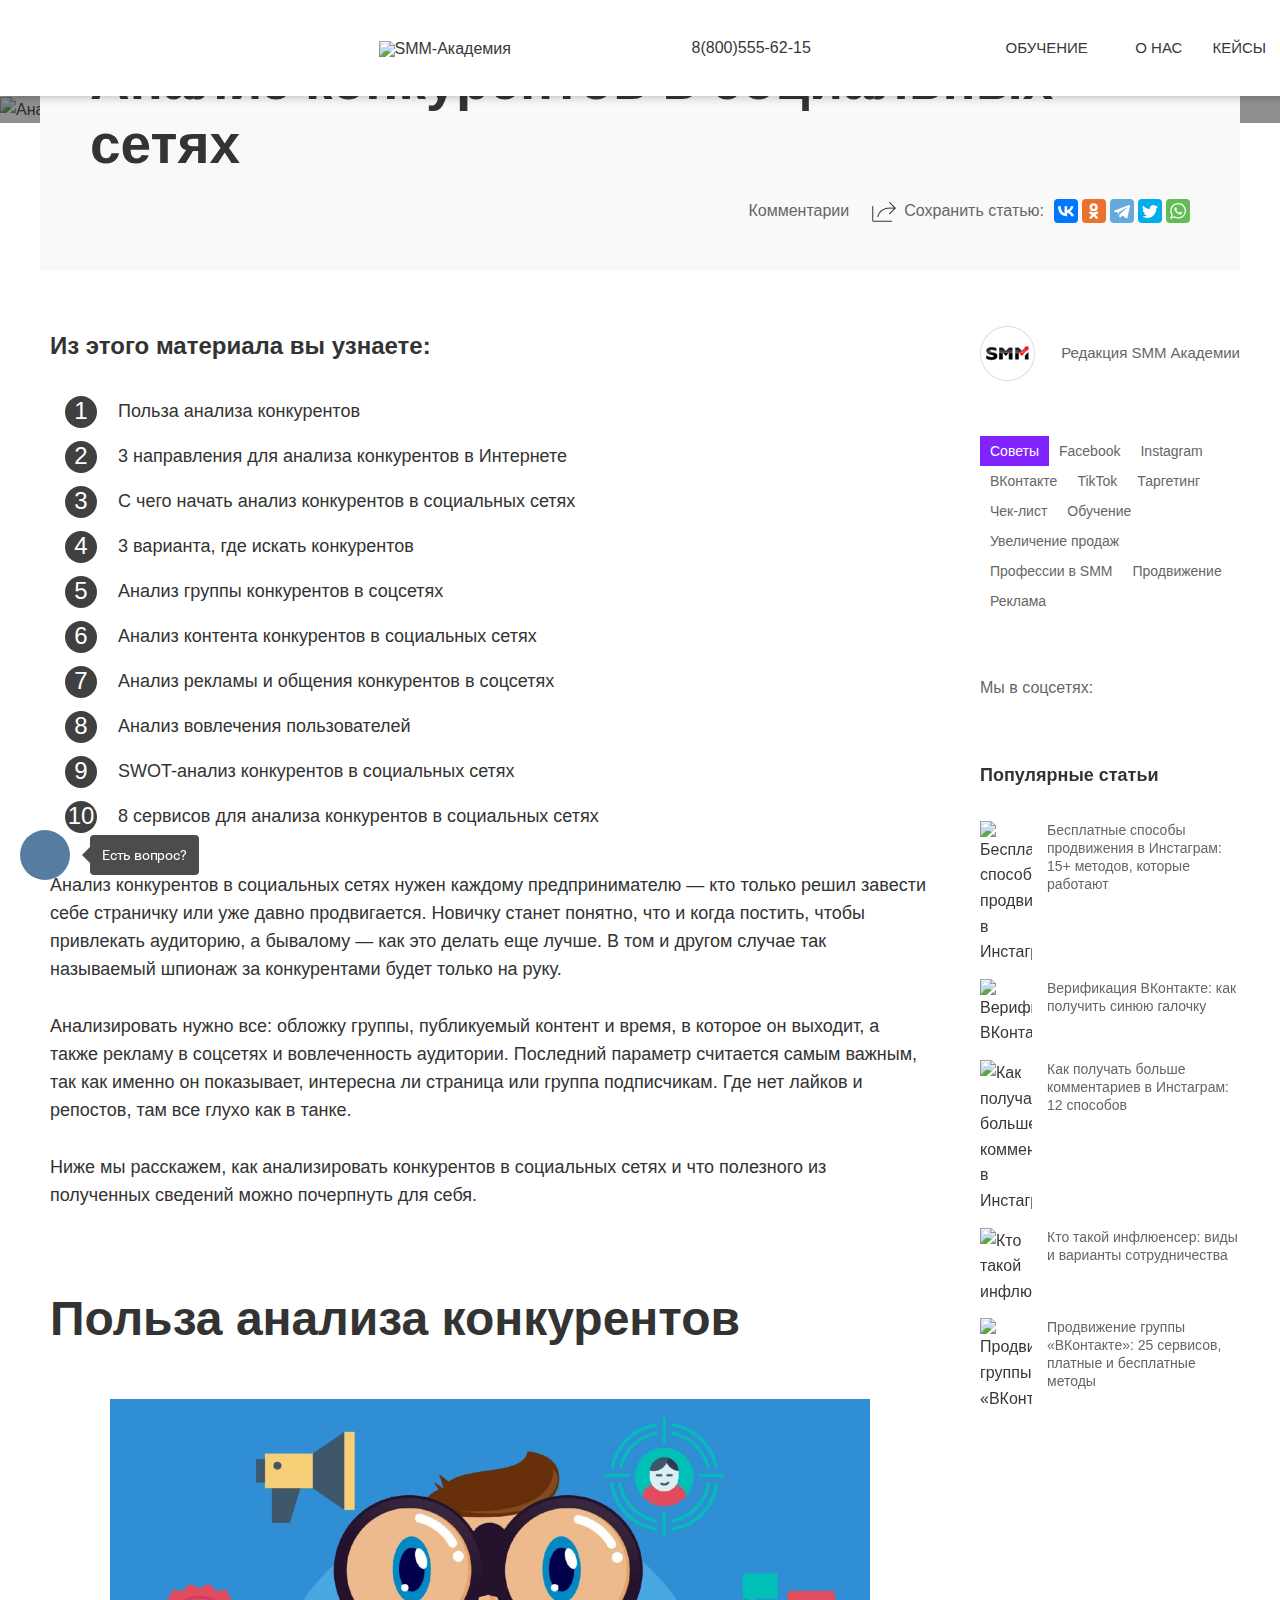
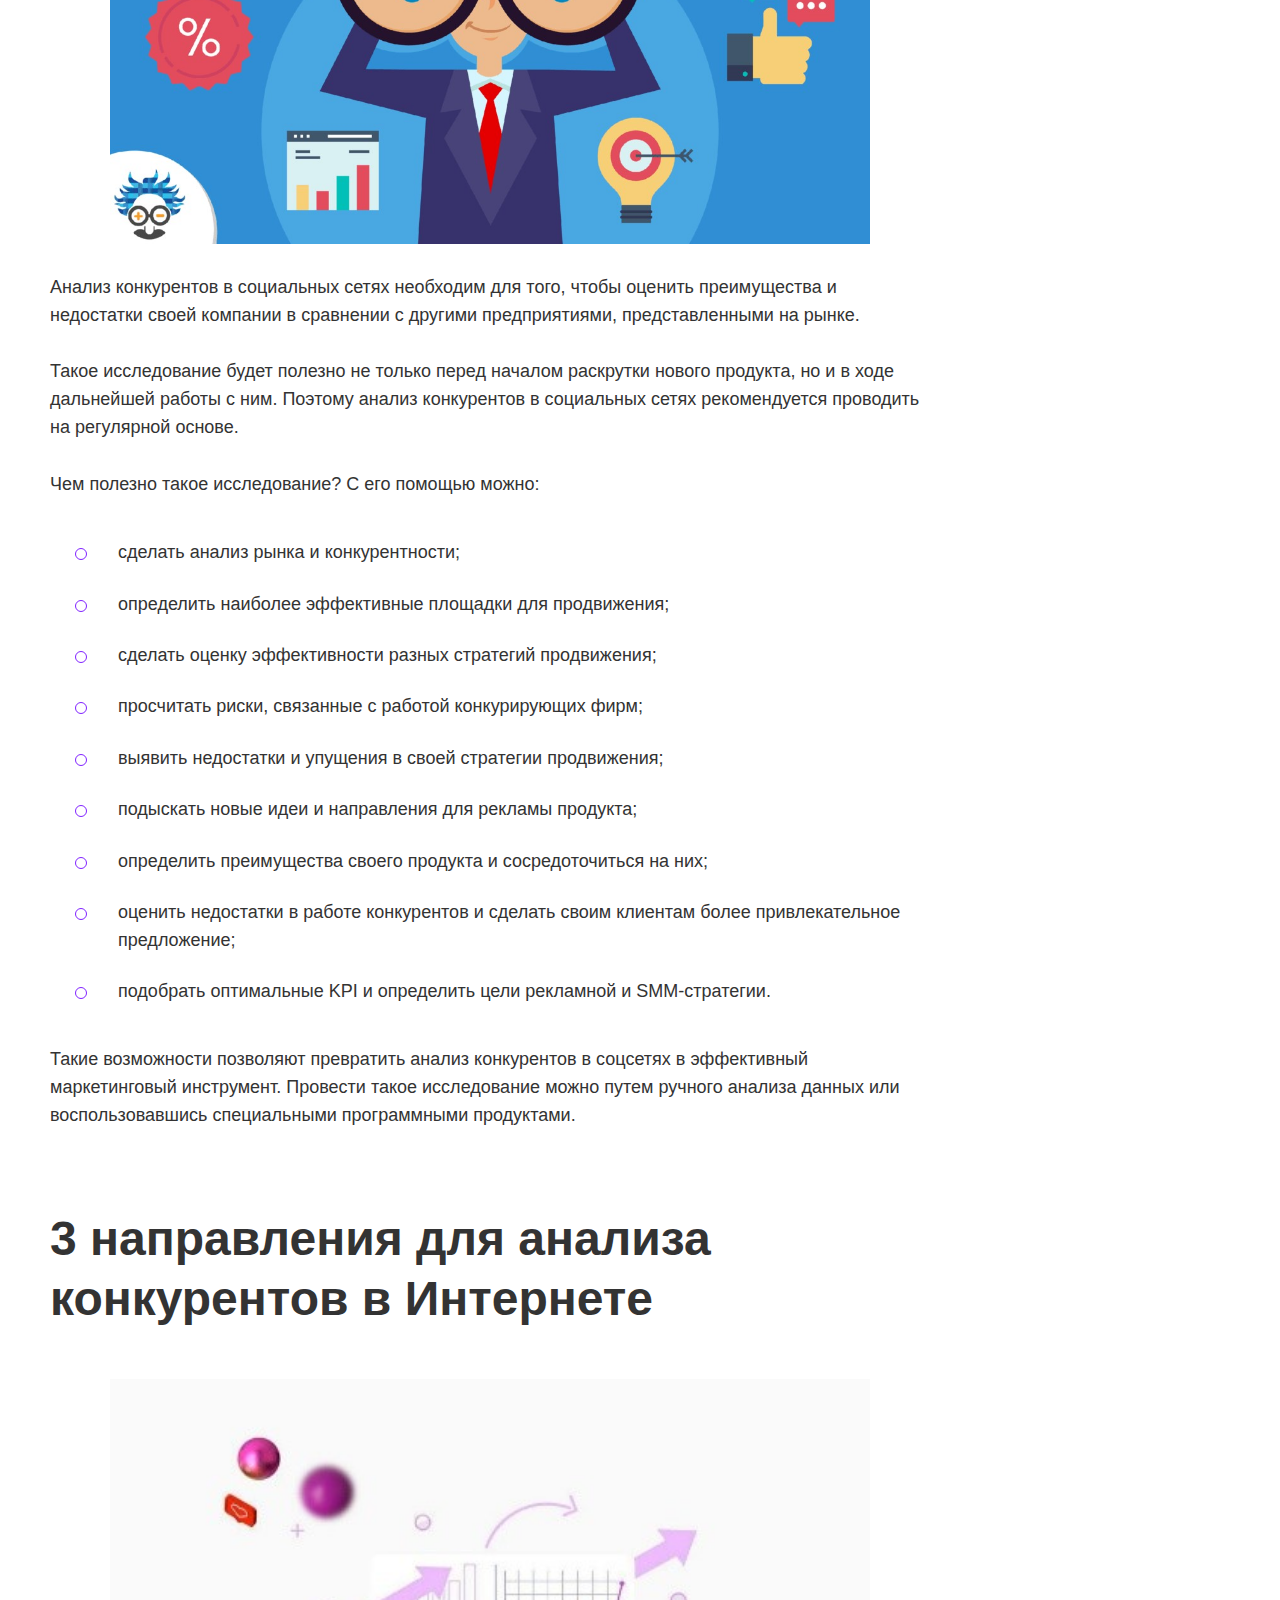
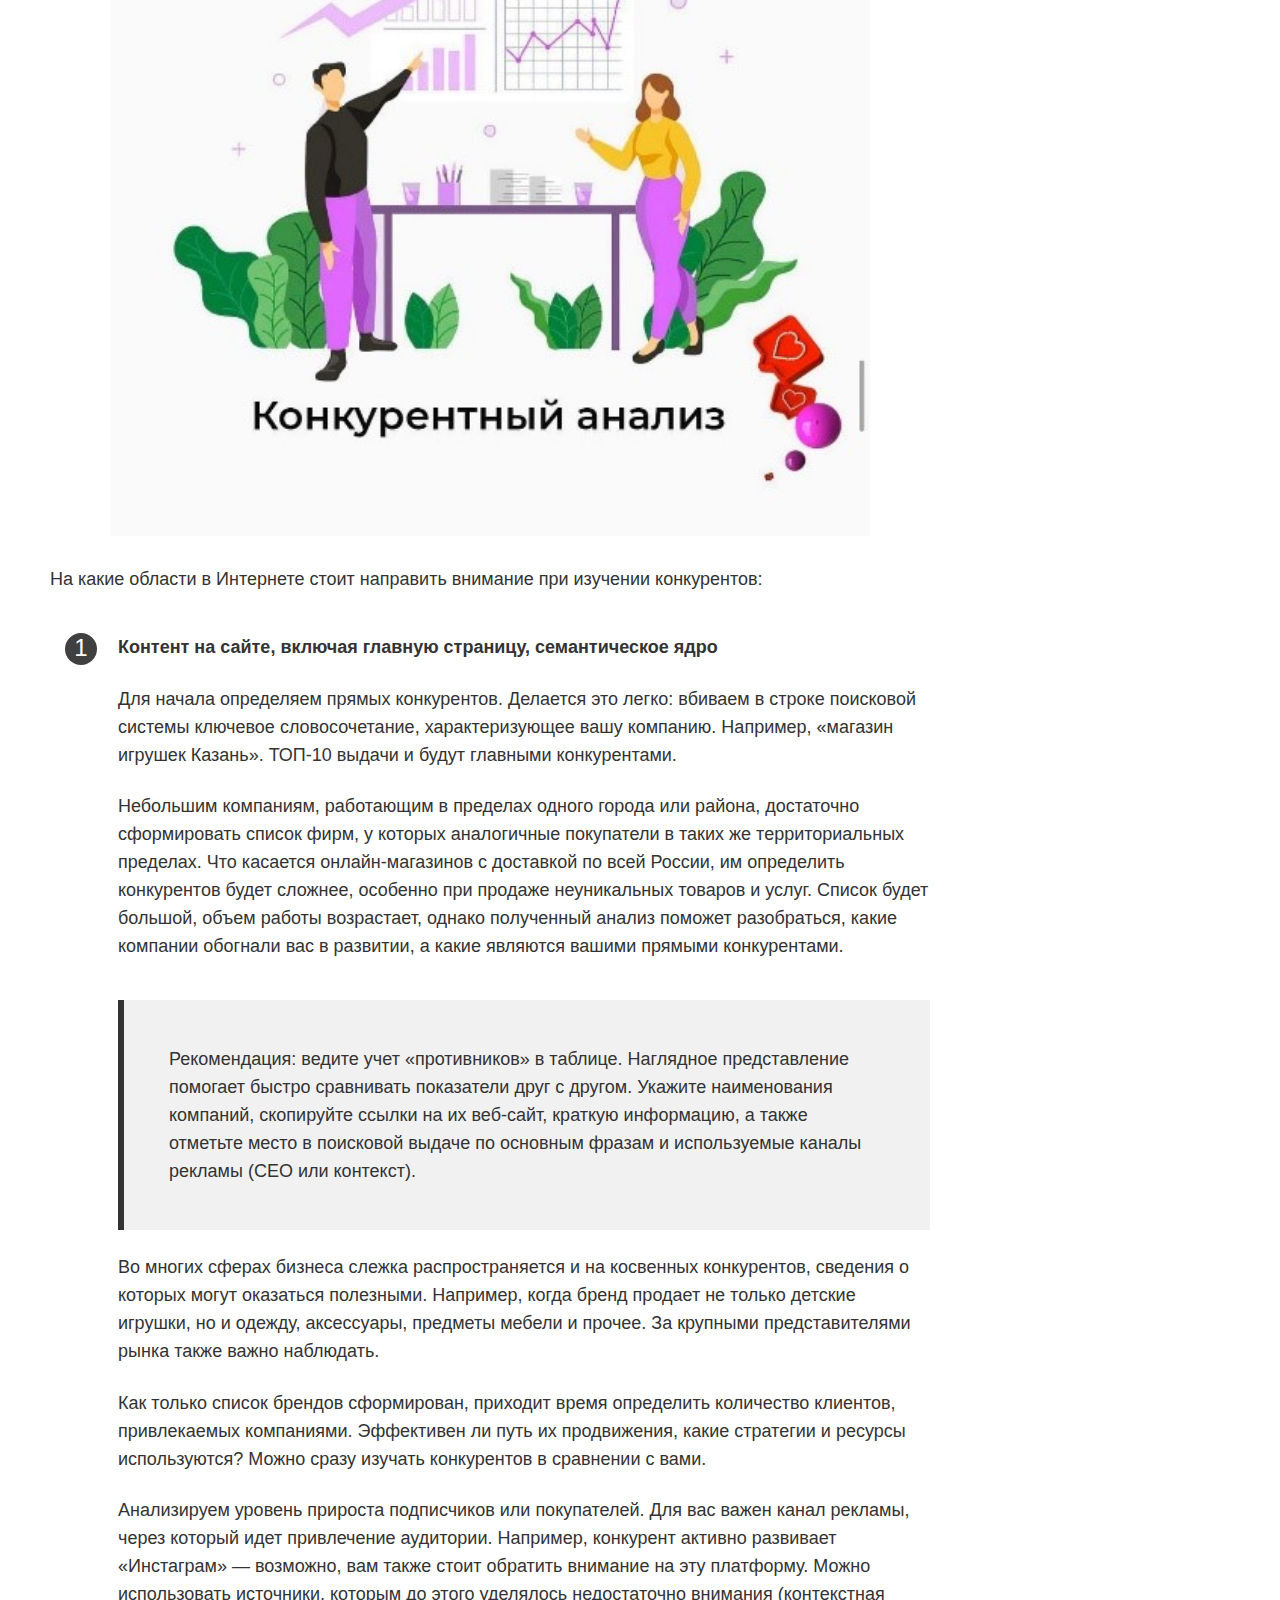
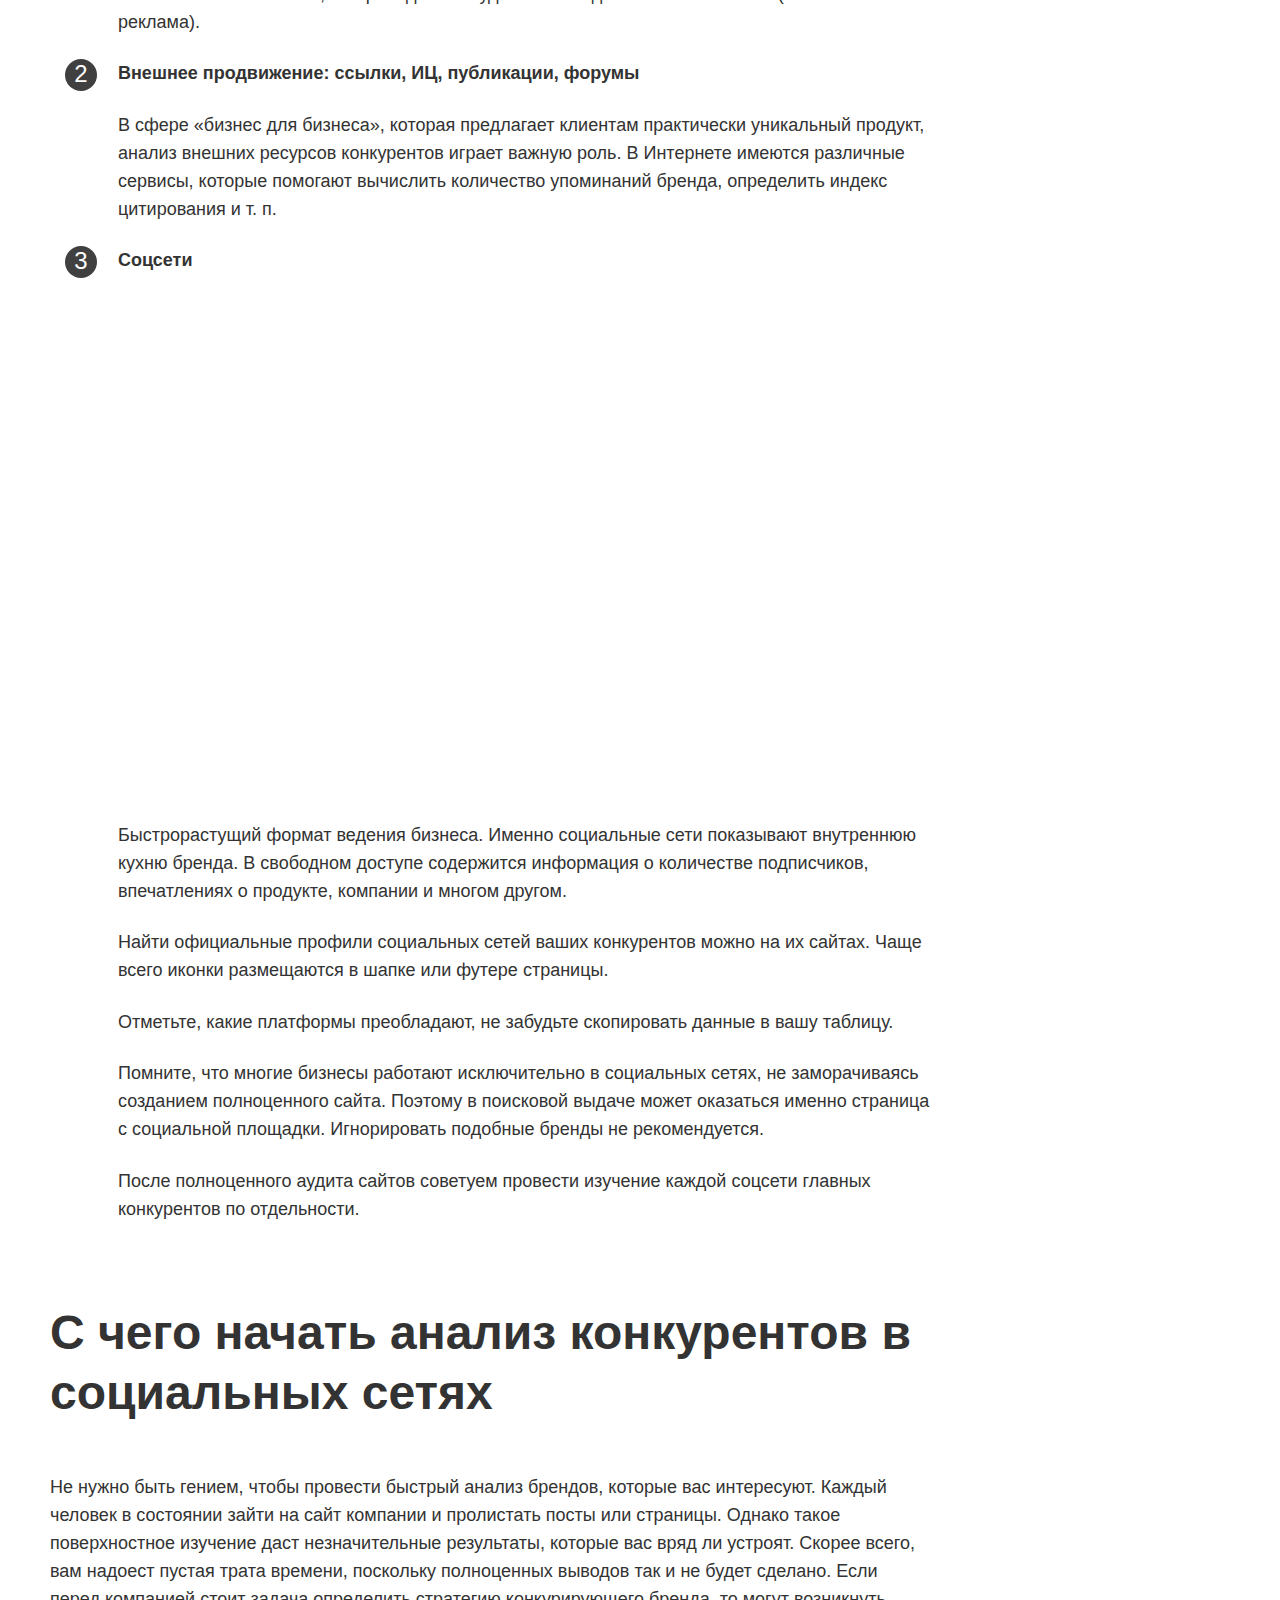
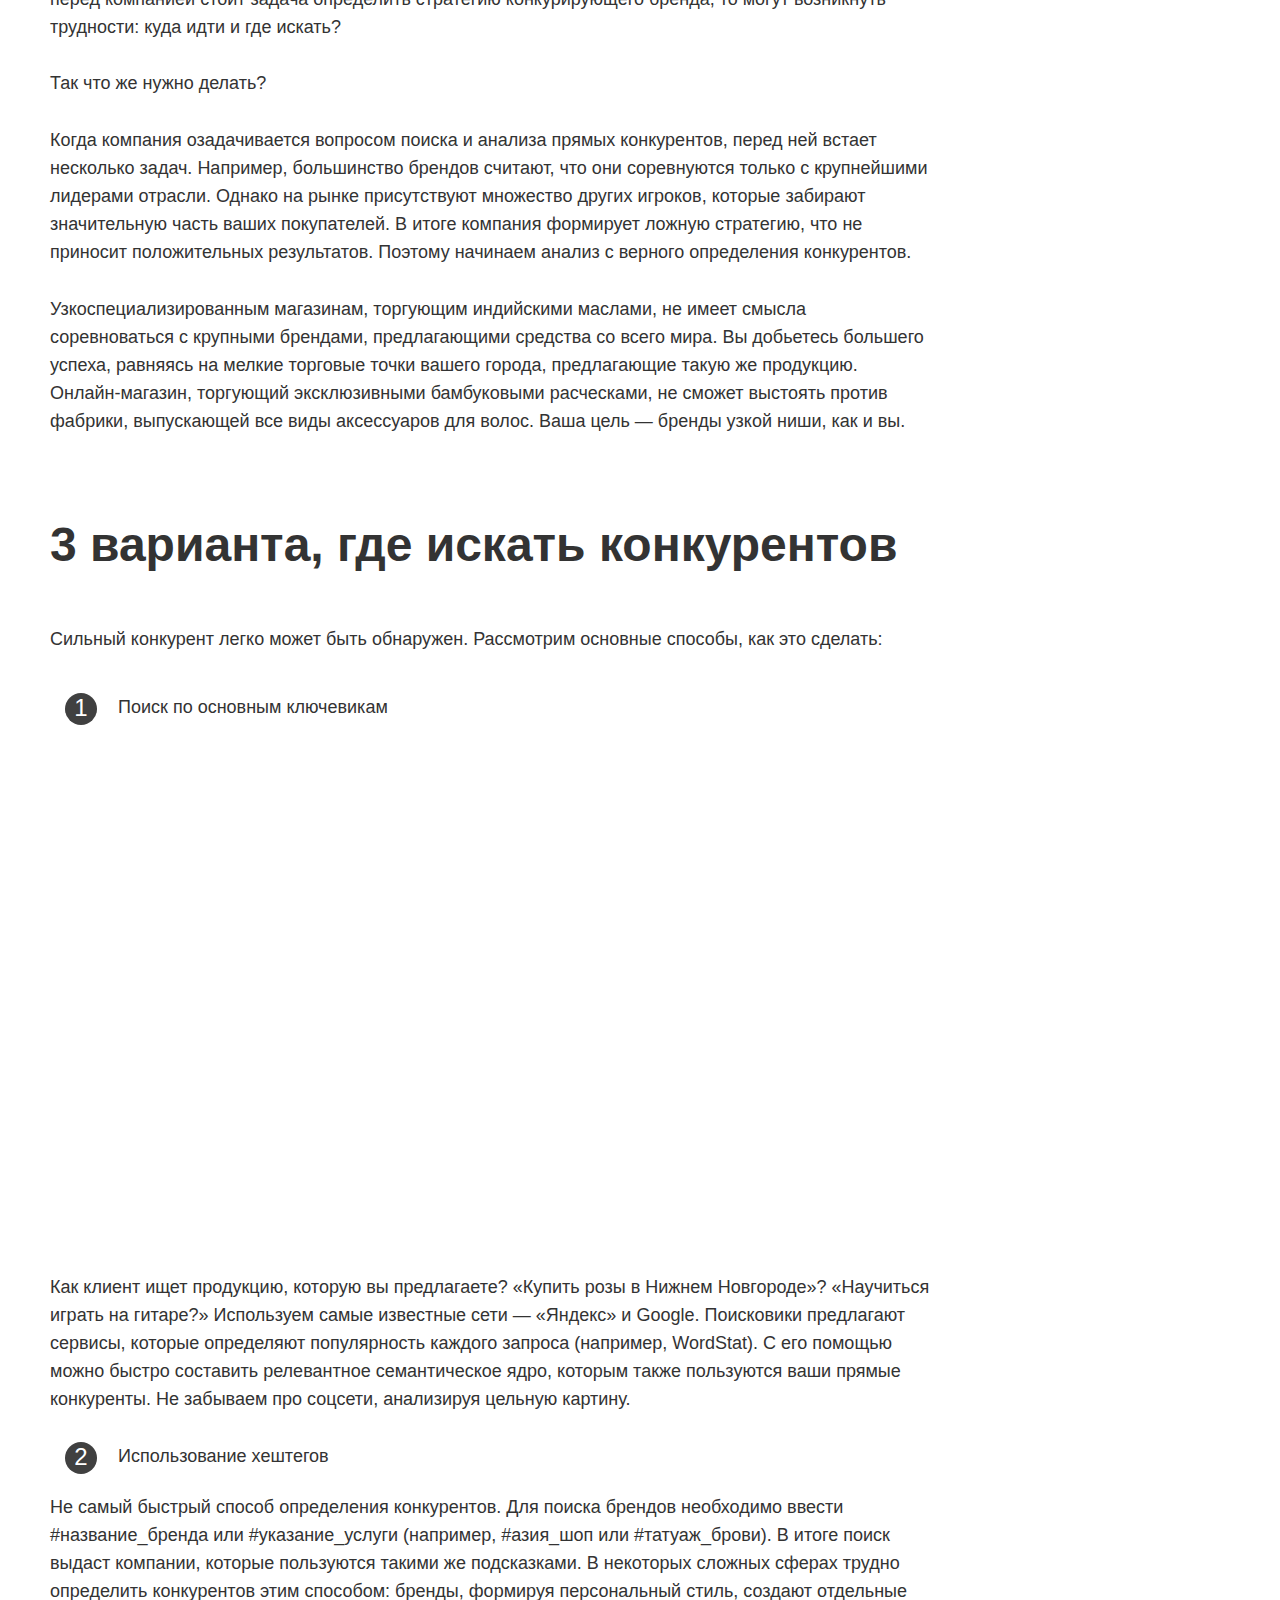
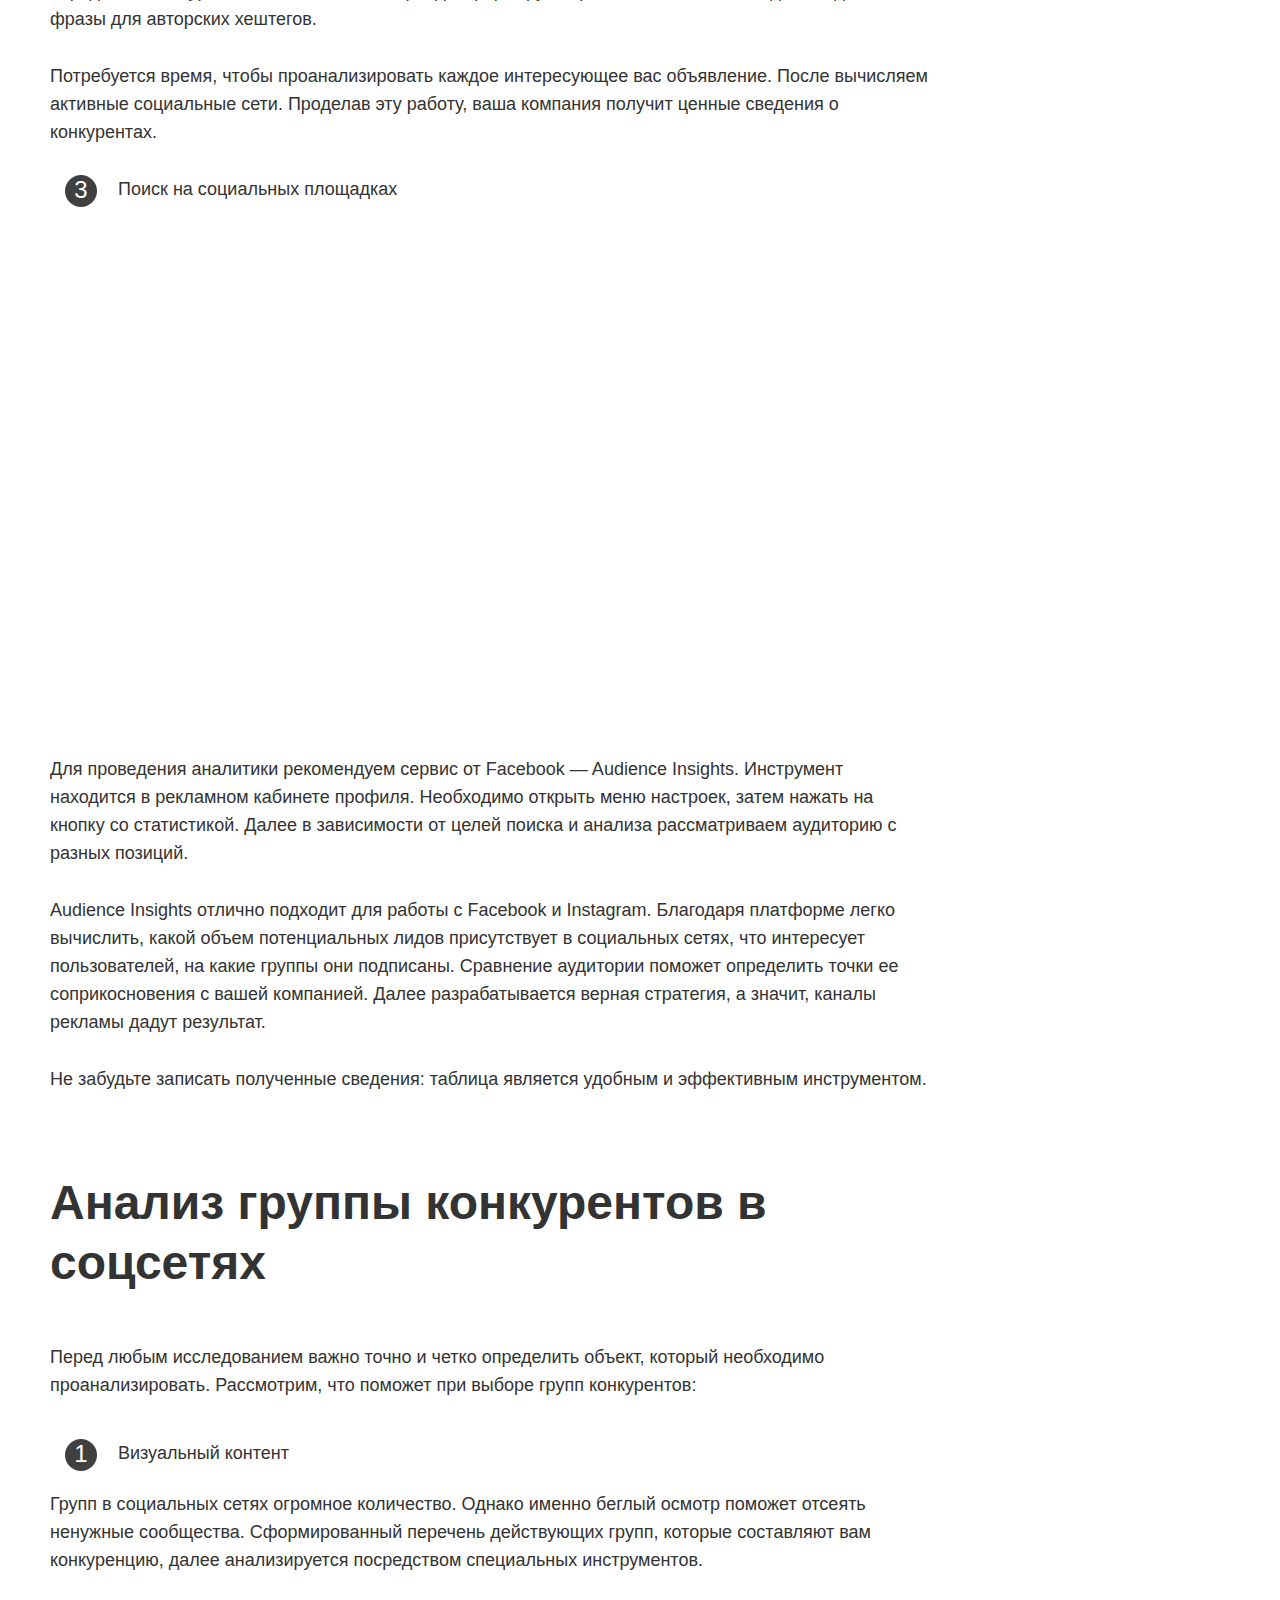
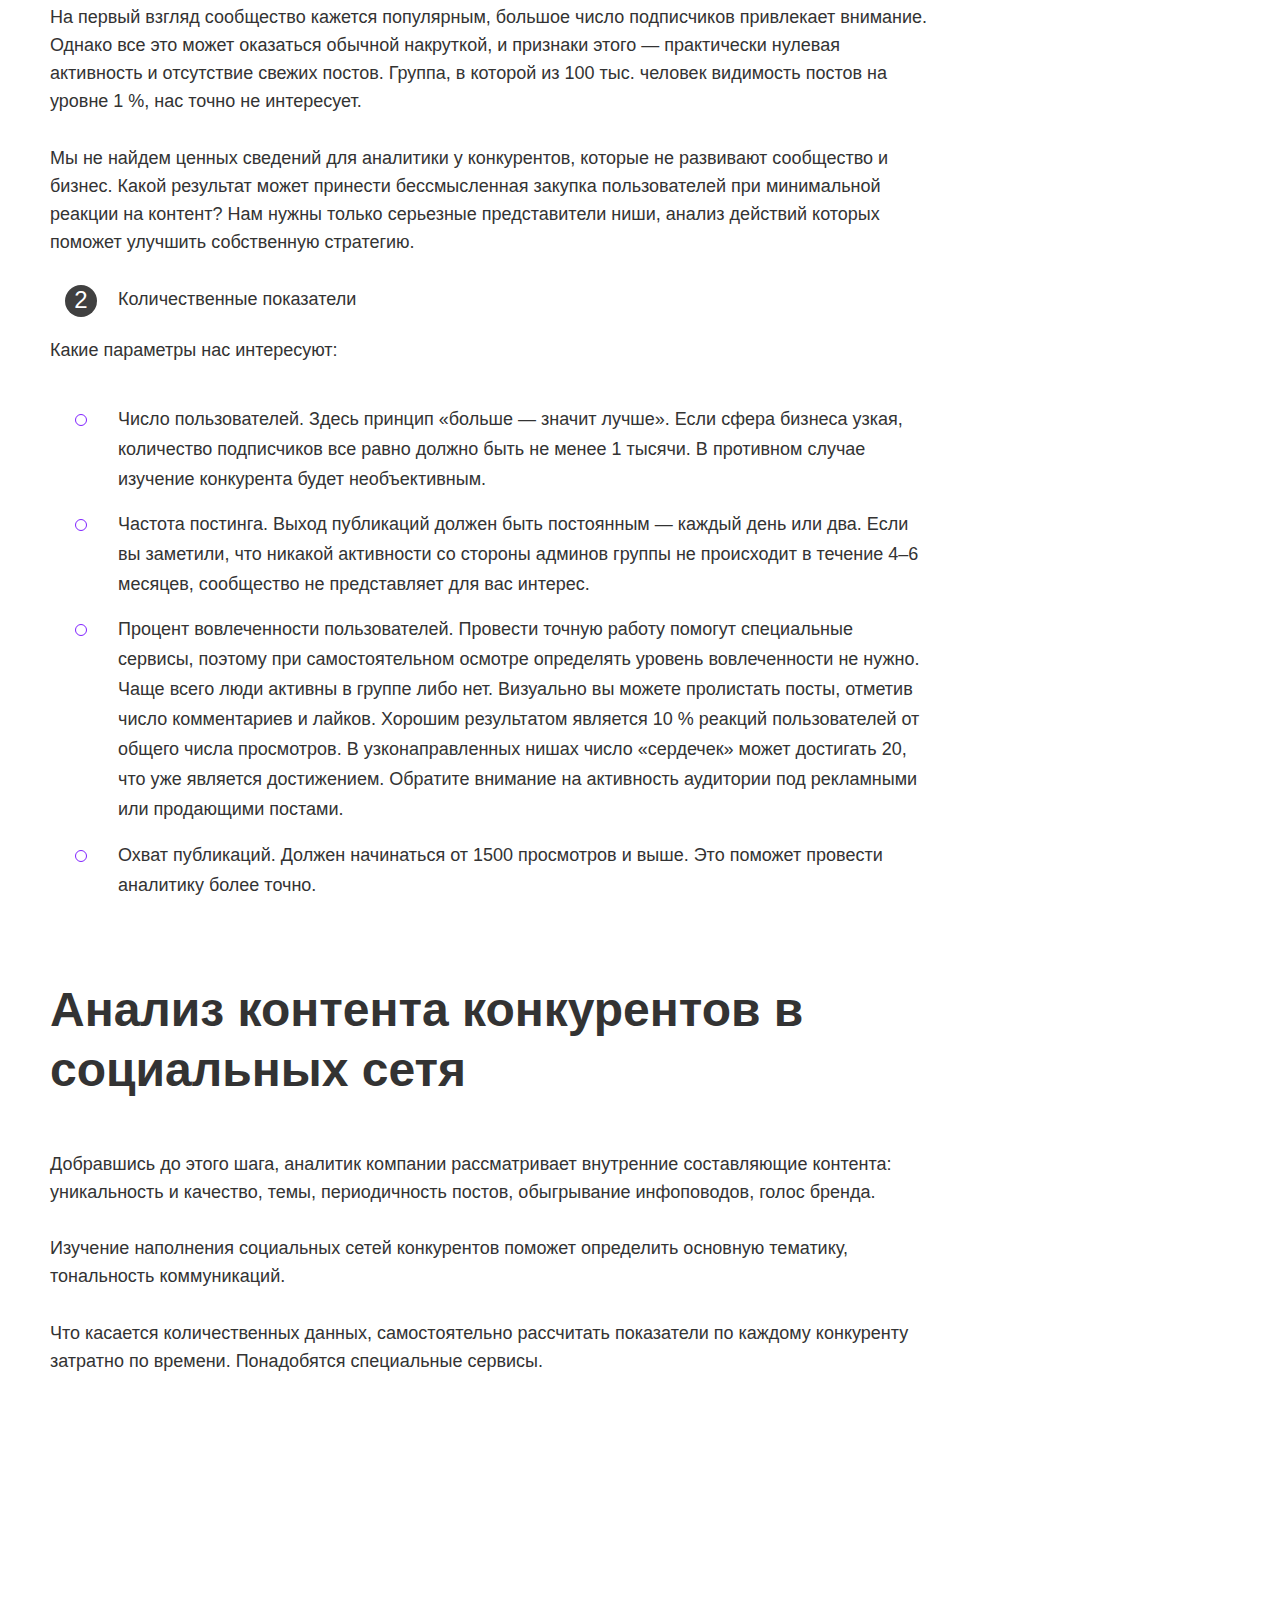
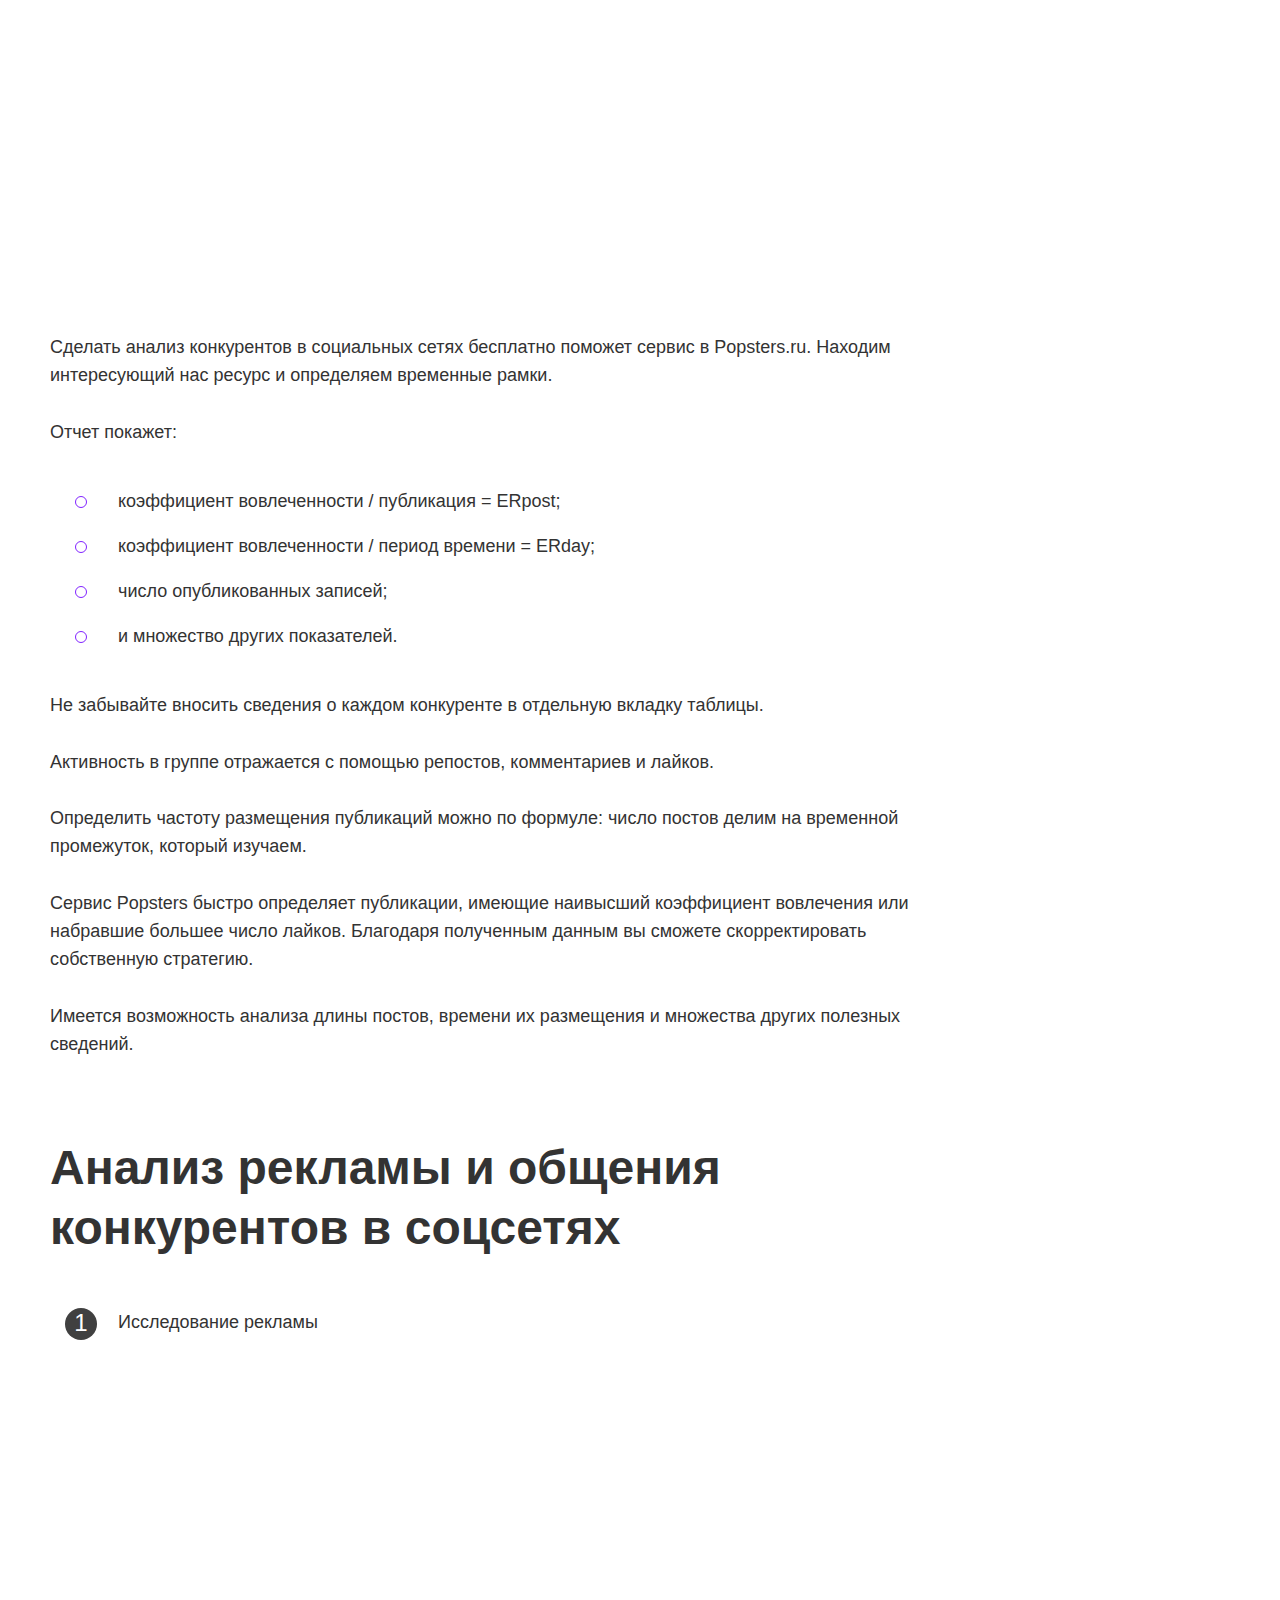
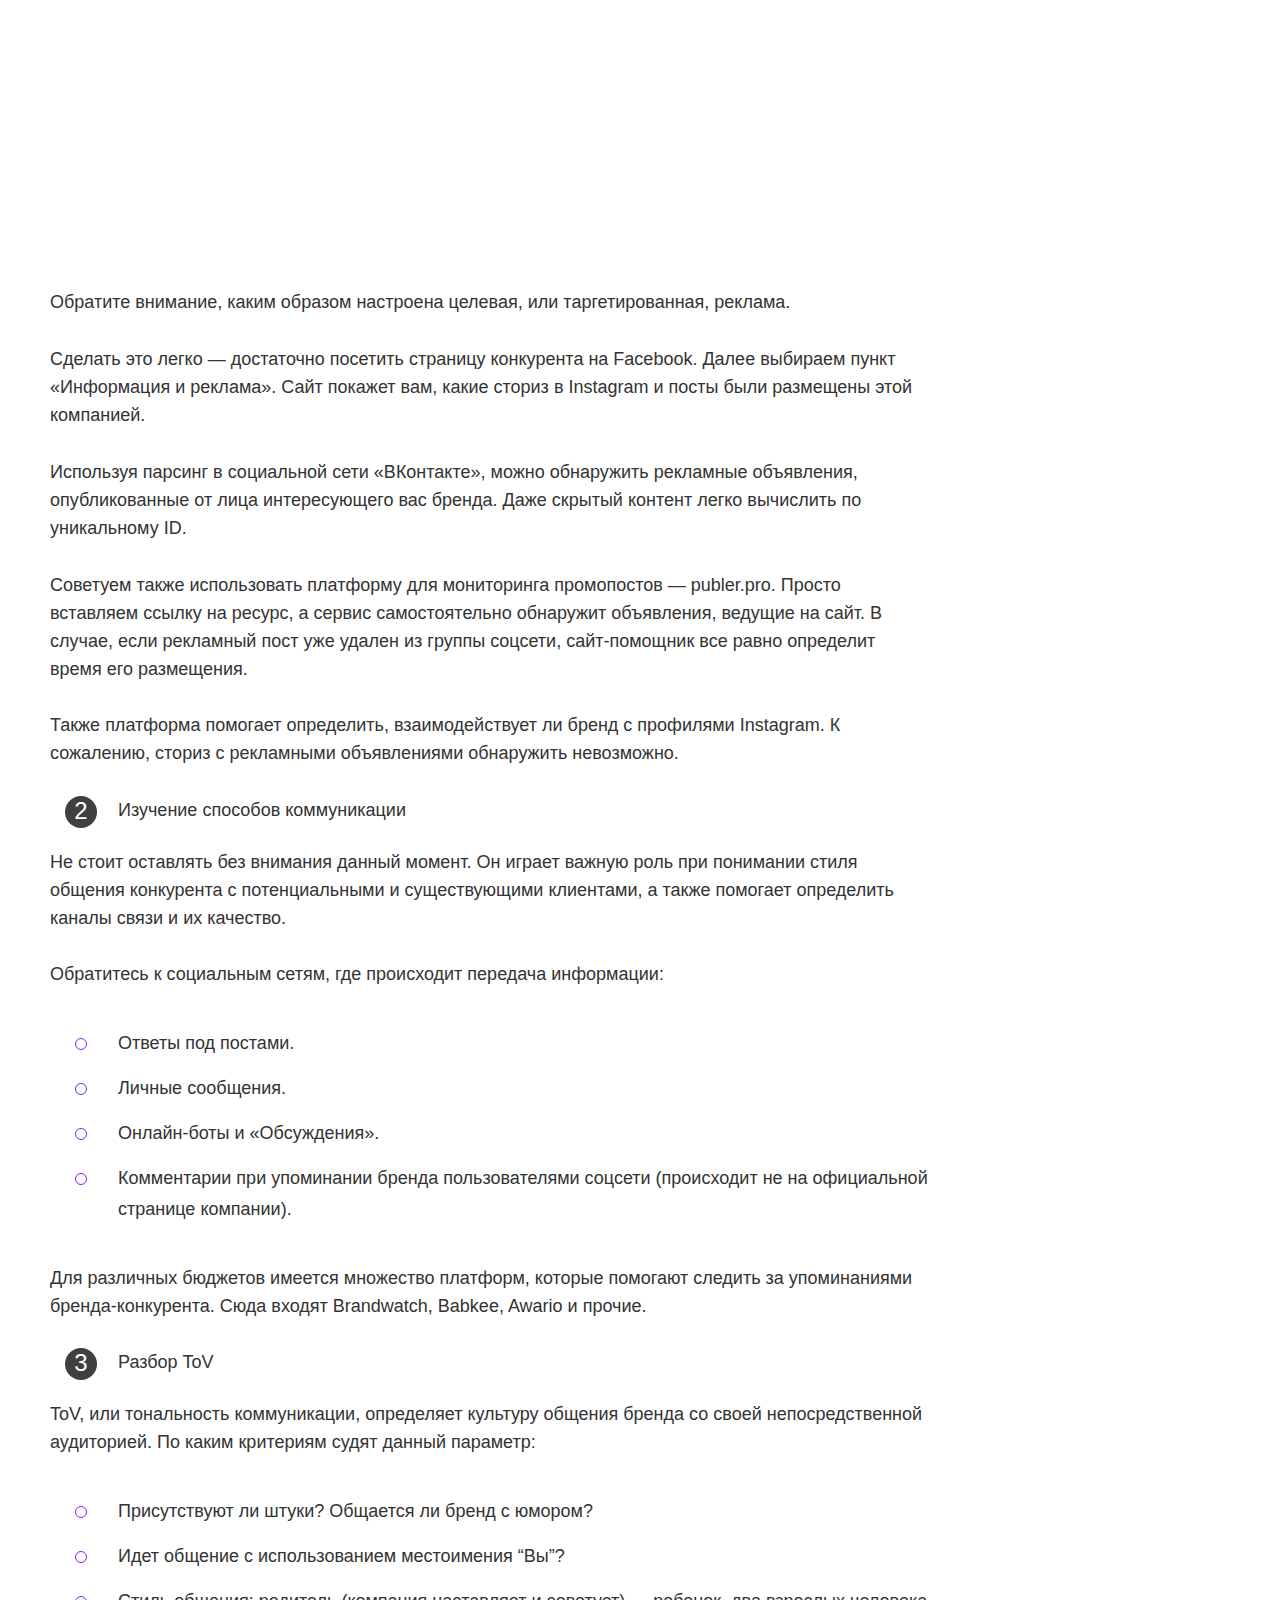
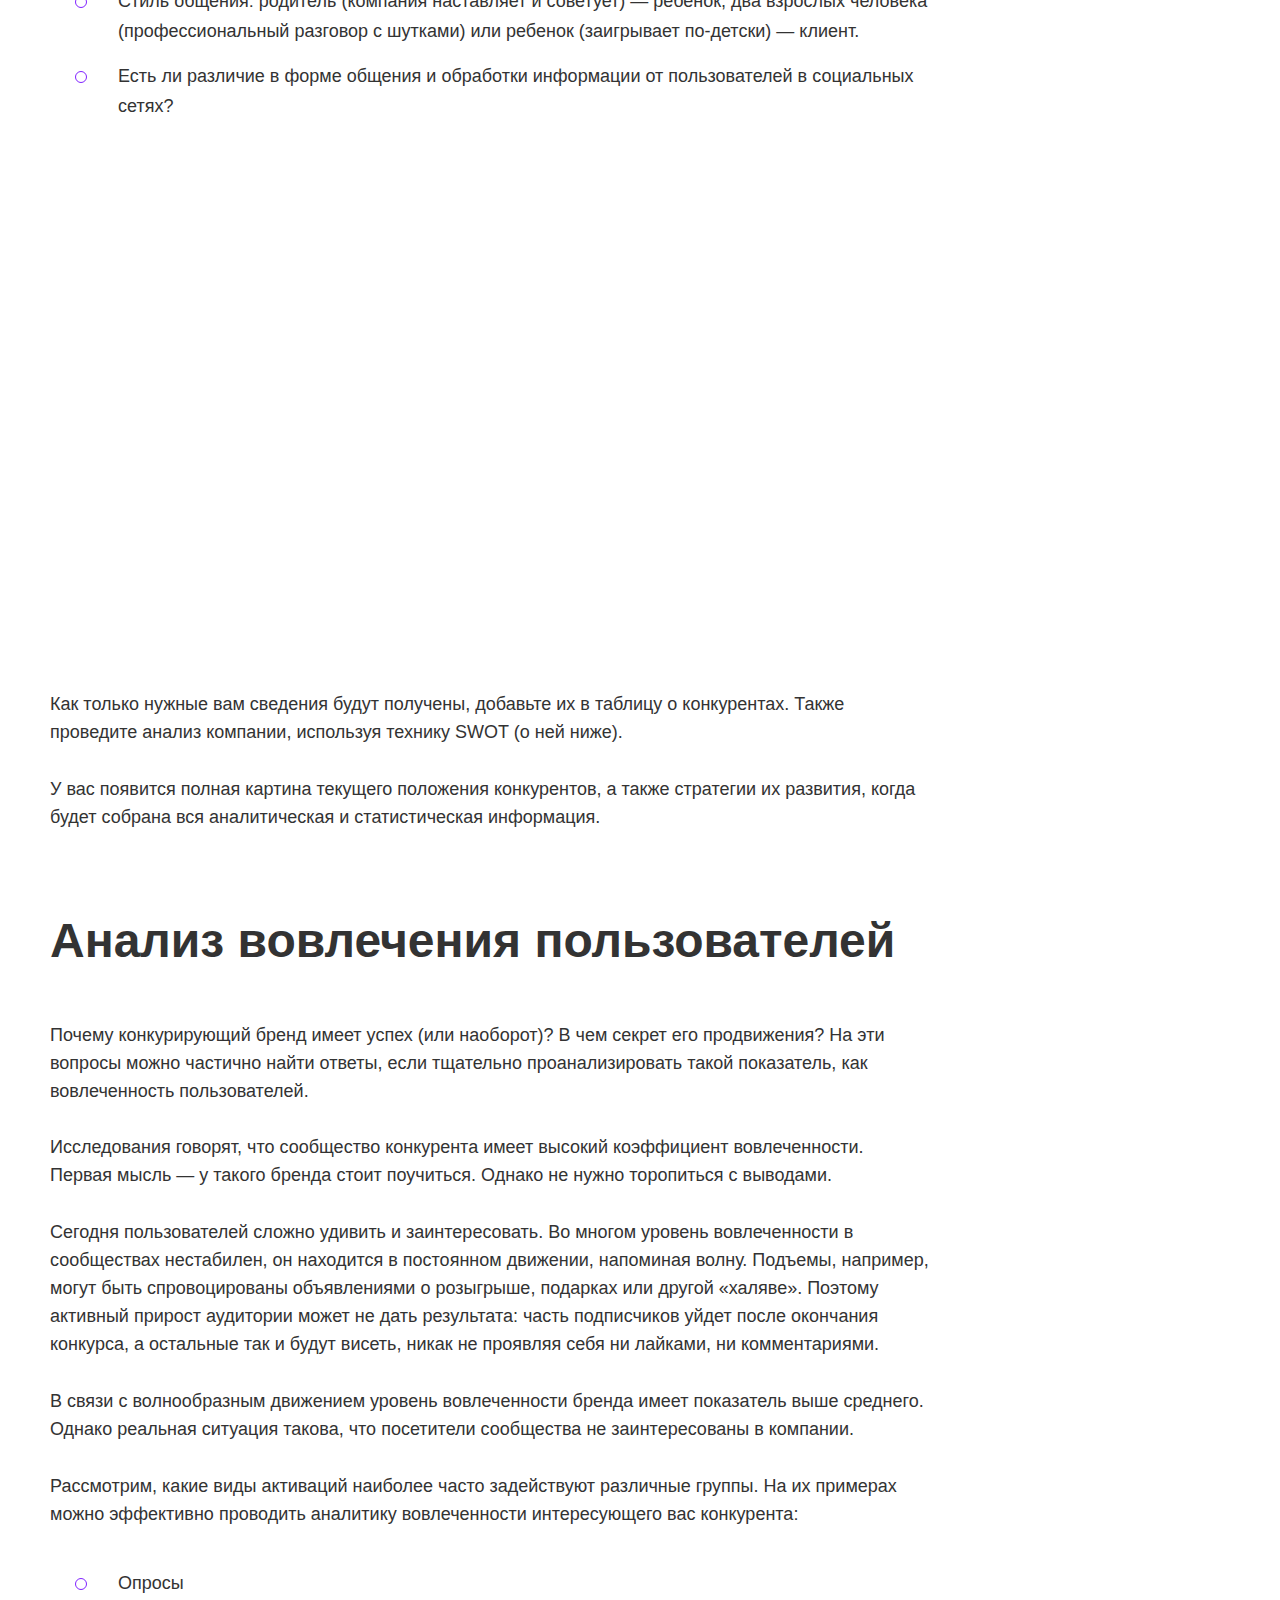
==== commit 551e5210: "123" ====
--- a/index.html
+++ b/index.html
@@ -469,10 +469,10 @@
 <meta name="description" content="В статье рассказывается про анализ конкурентов в социальных сетях.">
 <meta name="robots" content="max-snippet:-1, max-image-preview:large, max-video-preview:-1">
 <link rel="canonical" href="">
-<meta property="og:site_name" content="SMM-Академия">
+<meta property="og:site_name" content="Анализ конкурентов в социальных сетях">
 <meta property="og:type" content="article">
-<meta property="og:title" content="Как настроить профиль в Инстаграме: разбираемся в нюансах">
-<meta property="og:description" content="В статье рассказывается о том, как настроить профиль в Инстаграм">
+<meta property="og:title" content="Анализ конкурентов в социальных сетях">
+<meta property="og:description" content="В статье рассказывается об анализе конкурентов в социальных сетях">
 <meta property="og:url" content="">
 <meta property="og:image" content="https://smm.academy/wp-content/uploads/2021/03/1b64e38e-237e-4b8d-bf29-c7a39c5be096_thumb.jpg">
 <meta property="og:image:secure_url" content="https://smm.academy/wp-content/uploads/2021/03/1b64e38e-237e-4b8d-bf29-c7a39c5be096_thumb.jpg">
@@ -483,16 +483,16 @@
 <meta property="article:publisher" content="https://www.facebook.com/hmsweb/">
 <meta property="twitter:card" content="summary">
 <meta property="twitter:domain" content="smm.academy">
-<meta property="twitter:title" content="Как настроить профиль в Инстаграме: разбираемся в нюансах">
-<meta property="twitter:description" content="В статье рассказывается о том, как настроить профиль в Инстаграм">
+<meta property="twitter:title" content="Анализ конкурентов в социальных сетях">
+<meta property="twitter:description" content="В статье рассказывается об анализе конкурентов в социальных сетях">
 <meta property="twitter:image" content="https://smm.academy/wp-content/uploads/2020/12/Screenshot_4.jpg">
 <script type="text/javascript" async="" src="./project/analytics.js"></script><script type="text/javascript" async="" src="./project/watch.js"></script><script type="application/ld+json" class="aioseo-schema">
 {"@context":"https:\/\/schema.org","@graph":[{"@type":"WebSite","@id":"https:\/\/smm.academy\/#website","url":"https:\/\/smm.academy\/","name":"SMM-\u0410\u043a\u0430\u0434\u0435\u043c\u0438\u044f","description":"\u041e\u043d\u043b\u0430\u0439\u043d-\u043e\u0431\u0443\u0447\u0435\u043d\u0438\u0435 \u0430\u043a\u0442\u0443\u0430\u043b\u044c\u043d\u044b\u043c \u0438\u043d\u0441\u0442\u0440\u0443\u043c\u0435\u043d\u0442\u0430\u043c \u0438\u043d\u0442\u0435\u0440\u043d\u0435\u0442-\u043f\u0440\u043e\u0434\u0432\u0438\u0436\u0435\u043d\u0438\u044f","publisher":{"@id":"https:\/\/smm.academy\/#organization"}},{"@type":"Organization","@id":"https:\/\/smm.academy\/#organization","name":"SMM-\u0410\u043a\u0430\u0434\u0435\u043c\u0438\u044f","url":"https:\/\/smm.academy\/","logo":{"@type":"ImageObject","@id":"https:\/\/smm.academy\/#organizationLogo","url":"https:\/\/smm.academy\/wp-content\/uploads\/2020\/02\/logo.png","width":"286","height":"36"},"image":{"@id":"https:\/\/smm.academy\/#organizationLogo"},"sameAs":["https:\/\/www.facebook.com\/hmsweb\/","https:\/\/www.youtube.com\/user\/hmskem"]},{"@type":"BreadcrumbList","@id":"https:\/\/smm.academy\/blog\/kak-nastroit-profil-v-instagram\/#breadcrumblist","itemListElement":[{"@type":"ListItem","@id":"https:\/\/smm.academy\/#listItem","position":"1","item":{"@id":"https:\/\/smm.academy\/#item","name":"\u0413\u043b\u0430\u0432\u043d\u0430\u044f","description":"\u041a\u0443\u0440\u0441\u044b \u0438 \u043e\u0431\u0443\u0447\u0430\u044e\u0449\u0438\u0435 \u043f\u0440\u043e\u0433\u0440\u0430\u043c\u043c\u044b \u0434\u043b\u044f \u0438\u043d\u0442\u0435\u0440\u043d\u0435\u0442 \u043c\u0430\u0440\u043a\u0435\u0442\u043e\u043b\u043e\u0433\u043e\u0432, \u0442\u0430\u0440\u0433\u0435\u0442\u043e\u043b\u043e\u0433\u043e\u0432 \u0438 SMM \u0441\u043f\u0435\u0446\u0438\u0430\u043b\u0438\u0441\u0442\u043e\u0432 \u043e\u0442 \u0421\u041c\u041c \u0410\u043a\u0430\u0434\u0435\u043c\u0438\u0438 \u0432\u0435\u0434\u0443\u0449\u0435\u0433\u043e \u044d\u043a\u0441\u043f\u0435\u0440\u0442\u0430 \u041c\u0438\u0445\u0430\u0438\u043b\u0430 \u0425\u0440\u0438\u0441\u0442\u043e\u0441\u0435\u043d\u043a\u043e. \u0417\u0430\u043d\u044f\u0442\u0438\u044f, \u043f\u043e\u043b\u0435\u0437\u043d\u044b\u0435 \u043c\u0430\u0442\u0435\u0440\u0438\u0430\u043b\u044b, \u0441\u043f\u0440\u0430\u0432\u043e\u0447\u043d\u0430\u044f \u0438\u043d\u0444\u043e\u0440\u043c\u0430\u0446\u0438\u044f \u0434\u043b\u044f \u043d\u0430\u0447\u0438\u043d\u0430\u044e\u0449\u0438\u0445. \u0421\u0435\u0440\u0442\u0438\u0444\u0438\u043a\u0430\u0442.","url":"https:\/\/smm.academy\/"},"nextItem":"https:\/\/smm.academy\/blog\/#listItem"},{"@type":"ListItem","@id":"https:\/\/smm.academy\/blog\/#listItem","position":"2","item":{"@id":"https:\/\/smm.academy\/blog\/#item","name":"\u0411\u043b\u043e\u0433","description":"\u0412 \u0441\u0442\u0430\u0442\u044c\u0435 \u0440\u0430\u0441\u0441\u043a\u0430\u0437\u044b\u0432\u0430\u0435\u0442\u0441\u044f \u043e \u0442\u043e\u043c, \u043a\u0430\u043a \u043d\u0430\u0441\u0442\u0440\u043e\u0438\u0442\u044c \u043f\u0440\u043e\u0444\u0438\u043b\u044c \u0432 \u0418\u043d\u0441\u0442\u0430\u0433\u0440\u0430\u043c","url":"https:\/\/smm.academy\/blog\/"},"nextItem":"https:\/\/smm.academy\/blog\/kak-nastroit-profil-v-instagram\/#listItem","previousItem":"https:\/\/smm.academy\/#listItem"},{"@type":"ListItem","@id":"https:\/\/smm.academy\/blog\/kak-nastroit-profil-v-instagram\/#listItem","position":"3","item":{"@id":"https:\/\/smm.academy\/blog\/kak-nastroit-profil-v-instagram\/#item","name":"\u041a\u0430\u043a \u043d\u0430\u0441\u0442\u0440\u043e\u0438\u0442\u044c \u043f\u0440\u043e\u0444\u0438\u043b\u044c \u0432 \u0418\u043d\u0441\u0442\u0430\u0433\u0440\u0430\u043c\u0435: \u0440\u0430\u0437\u0431\u0438\u0440\u0430\u0435\u043c\u0441\u044f \u0432 \u043d\u044e\u0430\u043d\u0441\u0430\u0445","description":"\u0412 \u0441\u0442\u0430\u0442\u044c\u0435 \u0440\u0430\u0441\u0441\u043a\u0430\u0437\u044b\u0432\u0430\u0435\u0442\u0441\u044f \u043e \u0442\u043e\u043c, \u043a\u0430\u043a \u043d\u0430\u0441\u0442\u0440\u043e\u0438\u0442\u044c \u043f\u0440\u043e\u0444\u0438\u043b\u044c \u0432 \u0418\u043d\u0441\u0442\u0430\u0433\u0440\u0430\u043c","url":"https:\/\/smm.academy\/blog\/kak-nastroit-profil-v-instagram\/"},"previousItem":"https:\/\/smm.academy\/blog\/#listItem"}]},{"@type":"Person","@id":"https:\/\/smm.academy\/author\/admin\/#author","url":"https:\/\/smm.academy\/author\/admin\/","name":"admin","image":{"@type":"ImageObject","@id":"https:\/\/smm.academy\/blog\/kak-nastroit-profil-v-instagram\/#authorImage","url":"https:\/\/secure.gravatar.com\/avatar\/28a28cf40a2d5fabe25141387a766dc4?s=96&d=mm&r=g","width":"96","height":"96","caption":"admin"},"sameAs":["https:\/\/www.youtube.com\/user\/hmskem"]}]}
 </script>
 <link rel="dns-prefetch" href="https://fonts.googleapis.com/">
-<link rel="alternate" type="application/rss+xml" title="SMM-Академия » Лента" href="https://smm.academy/feed/">
-<link rel="alternate" type="application/rss+xml" title="SMM-Академия » Лента комментариев" href="https://smm.academy/comments/feed/">
-<link rel="alternate" type="application/rss+xml" title="SMM-Академия » Лента комментариев к «Как настроить профиль в Инстаграме: разбираемся в нюансах»" href="feed/">
+<link rel="alternate" type="application/rss+xml" title="Анализ конкурентов в социальных сетях » Лента" href="https://smm.academy/feed/">
+<link rel="alternate" type="application/rss+xml" title="Анализ конкурентов в социальных сетях » Лента комментариев" href="https://smm.academy/comments/feed/">
+<link rel="alternate" type="application/rss+xml" title="Анализ конкурентов в социальных сетях » Лента комментариев к «Анализ конкурентов в социальных сетях: разбираемся в нюансах»" href="feed/">
 <!-- <link rel='stylesheet' id='astra-theme-css-css'  href='https://smm.academy/wp-content/themes/astra/assets/css/minified/style.min.css' media='all' /> -->
 <link rel="stylesheet" type="text/css" href="./project/41fv4.css" media="all">
 <style id="astra-theme-css-inline-css">
@@ -1958,7 +1958,7 @@
 <div class="ast-flex main-header-container">
 <div class="site-branding">
 <div class="ast-site-identity" itemtype="https://schema.org/Organization" itemscope="itemscope">
-<span class="site-logo-img"><a href="https://smm.academy/" class="custom-logo-link" rel="home"><picture><source srcset="https://smm.academy/wp-content/webp-express/webp-images/uploads/2020/02/logo-200x25.png.webp 200w, https://smm.academy/wp-content/webp-express/webp-images/uploads/2020/02/logo.png.webp 286w" sizes="(max-width: 200px) 100vw, 200px" type="image/webp"><img width="200" height="25" src="./project/logo-200x25.png" class="custom-logo webpexpress-processed" alt="SMM-Академия" srcset="https://smm.academy/wp-content/uploads/2020/02/logo-200x25.png 200w, https://smm.academy/wp-content/uploads/2020/02/logo.png 286w" sizes="(max-width: 200px) 100vw, 200px" title="Как настроить профиль в Инстаграме: разбираемся в нюансах"></picture></a></span>			</div>
+<span class="site-logo-img"><a href="https://smm.academy/" class="custom-logo-link" rel="home"><picture><source srcset="https://smm.academy/wp-content/webp-express/webp-images/uploads/2020/02/logo-200x25.png.webp 200w, https://smm.academy/wp-content/webp-express/webp-images/uploads/2020/02/logo.png.webp 286w" sizes="(max-width: 200px) 100vw, 200px" type="image/webp"><img width="200" height="25" src="./project/logo-200x25.png" class="custom-logo webpexpress-processed" alt="SMM-Академия" srcset="https://smm.academy/wp-content/uploads/2020/02/logo-200x25.png 200w, https://smm.academy/wp-content/uploads/2020/02/logo.png 286w" sizes="(max-width: 200px) 100vw, 200px" title="Анализ конкурентов в социальных сетях"></picture></a></span>			</div>
 </div>
 <div class="ast-mobile-menu-buttons">
 <div class="ast-button-wrap">
@@ -2003,14 +2003,14 @@
 <div id="content" class="site-content">
 <div class="ast-container blog-content">
 <div class="post-background">
-<picture><source srcset="https://smm.academy/wp-content/webp-express/webp-images/uploads/2021/03/1b64e38e-237e-4b8d-bf29-c7a39c5be096_thumb.jpg.webp 1920w, https://smm.academy/wp-content/webp-express/webp-images/uploads/2021/03/1b64e38e-237e-4b8d-bf29-c7a39c5be096_thumb-300x94.jpg.webp 300w, https://smm.academy/wp-content/webp-express/webp-images/uploads/2021/03/1b64e38e-237e-4b8d-bf29-c7a39c5be096_thumb-1024x320.jpg.webp 1024w, https://smm.academy/wp-content/webp-express/webp-images/uploads/2021/03/1b64e38e-237e-4b8d-bf29-c7a39c5be096_thumb-768x240.jpg.webp 768w, https://smm.academy/wp-content/webp-express/webp-images/uploads/2021/03/1b64e38e-237e-4b8d-bf29-c7a39c5be096_thumb-1536x480.jpg.webp 1536w" sizes="(max-width: 1920px) 100vw, 1920px" type="image/webp"><img width="1920" height="600" src="./project/1b64e38e-237e-4b8d-bf29-c7a39c5be096_thumb.jpg" class="attachment-full size-full wp-post-image webpexpress-processed" alt="Как настроить профиль в Инстаграме" loading="lazy" srcset="https://smm.academy/wp-content/uploads/2021/03/1b64e38e-237e-4b8d-bf29-c7a39c5be096_thumb.jpg 1920w, https://smm.academy/wp-content/uploads/2021/03/1b64e38e-237e-4b8d-bf29-c7a39c5be096_thumb-300x94.jpg 300w, https://smm.academy/wp-content/uploads/2021/03/1b64e38e-237e-4b8d-bf29-c7a39c5be096_thumb-1024x320.jpg 1024w, https://smm.academy/wp-content/uploads/2021/03/1b64e38e-237e-4b8d-bf29-c7a39c5be096_thumb-768x240.jpg 768w, https://smm.academy/wp-content/uploads/2021/03/1b64e38e-237e-4b8d-bf29-c7a39c5be096_thumb-1536x480.jpg 1536w" sizes="(max-width: 1920px) 100vw, 1920px" title="Как настроить профиль в Инстаграме: разбираемся в нюансах"></picture></div>
+<picture><source srcset="https://smm.academy/wp-content/webp-express/webp-images/uploads/2021/03/1b64e38e-237e-4b8d-bf29-c7a39c5be096_thumb.jpg.webp 1920w, https://smm.academy/wp-content/webp-express/webp-images/uploads/2021/03/1b64e38e-237e-4b8d-bf29-c7a39c5be096_thumb-300x94.jpg.webp 300w, https://smm.academy/wp-content/webp-express/webp-images/uploads/2021/03/1b64e38e-237e-4b8d-bf29-c7a39c5be096_thumb-1024x320.jpg.webp 1024w, https://smm.academy/wp-content/webp-express/webp-images/uploads/2021/03/1b64e38e-237e-4b8d-bf29-c7a39c5be096_thumb-768x240.jpg.webp 768w, https://smm.academy/wp-content/webp-express/webp-images/uploads/2021/03/1b64e38e-237e-4b8d-bf29-c7a39c5be096_thumb-1536x480.jpg.webp 1536w" sizes="(max-width: 1920px) 100vw, 1920px" type="image/webp"><img width="1920" height="600" src="./project/1b64e38e-237e-4b8d-bf29-c7a39c5be096_thumb.jpg" class="attachment-full size-full wp-post-image webpexpress-processed" alt="Анализ конкурентов в социальных сетях" loading="lazy" srcset="https://smm.academy/wp-content/uploads/2021/03/1b64e38e-237e-4b8d-bf29-c7a39c5be096_thumb.jpg 1920w, https://smm.academy/wp-content/uploads/2021/03/1b64e38e-237e-4b8d-bf29-c7a39c5be096_thumb-300x94.jpg 300w, https://smm.academy/wp-content/uploads/2021/03/1b64e38e-237e-4b8d-bf29-c7a39c5be096_thumb-1024x320.jpg 1024w, https://smm.academy/wp-content/uploads/2021/03/1b64e38e-237e-4b8d-bf29-c7a39c5be096_thumb-768x240.jpg 768w, https://smm.academy/wp-content/uploads/2021/03/1b64e38e-237e-4b8d-bf29-c7a39c5be096_thumb-1536x480.jpg 1536w" sizes="(max-width: 1920px) 100vw, 1920px" title="Анализ конкурентов в социальных сетях"></picture></div>
 <div class="post-header">
 <div class="post-header__back">
 <img src="./project/post-back.png" alt="">
 <a href="https://smm.academy/blog/"><span>Вернуться назад</span></a>
 </div>
 <div class="post-header__date">
-30.03.2021    </div>
+29.06.2022    </div>
 <h1 class="post-header__title">
 Анализ конкурентов в социальных сетях    </h1>
 <div class="post-header__container">
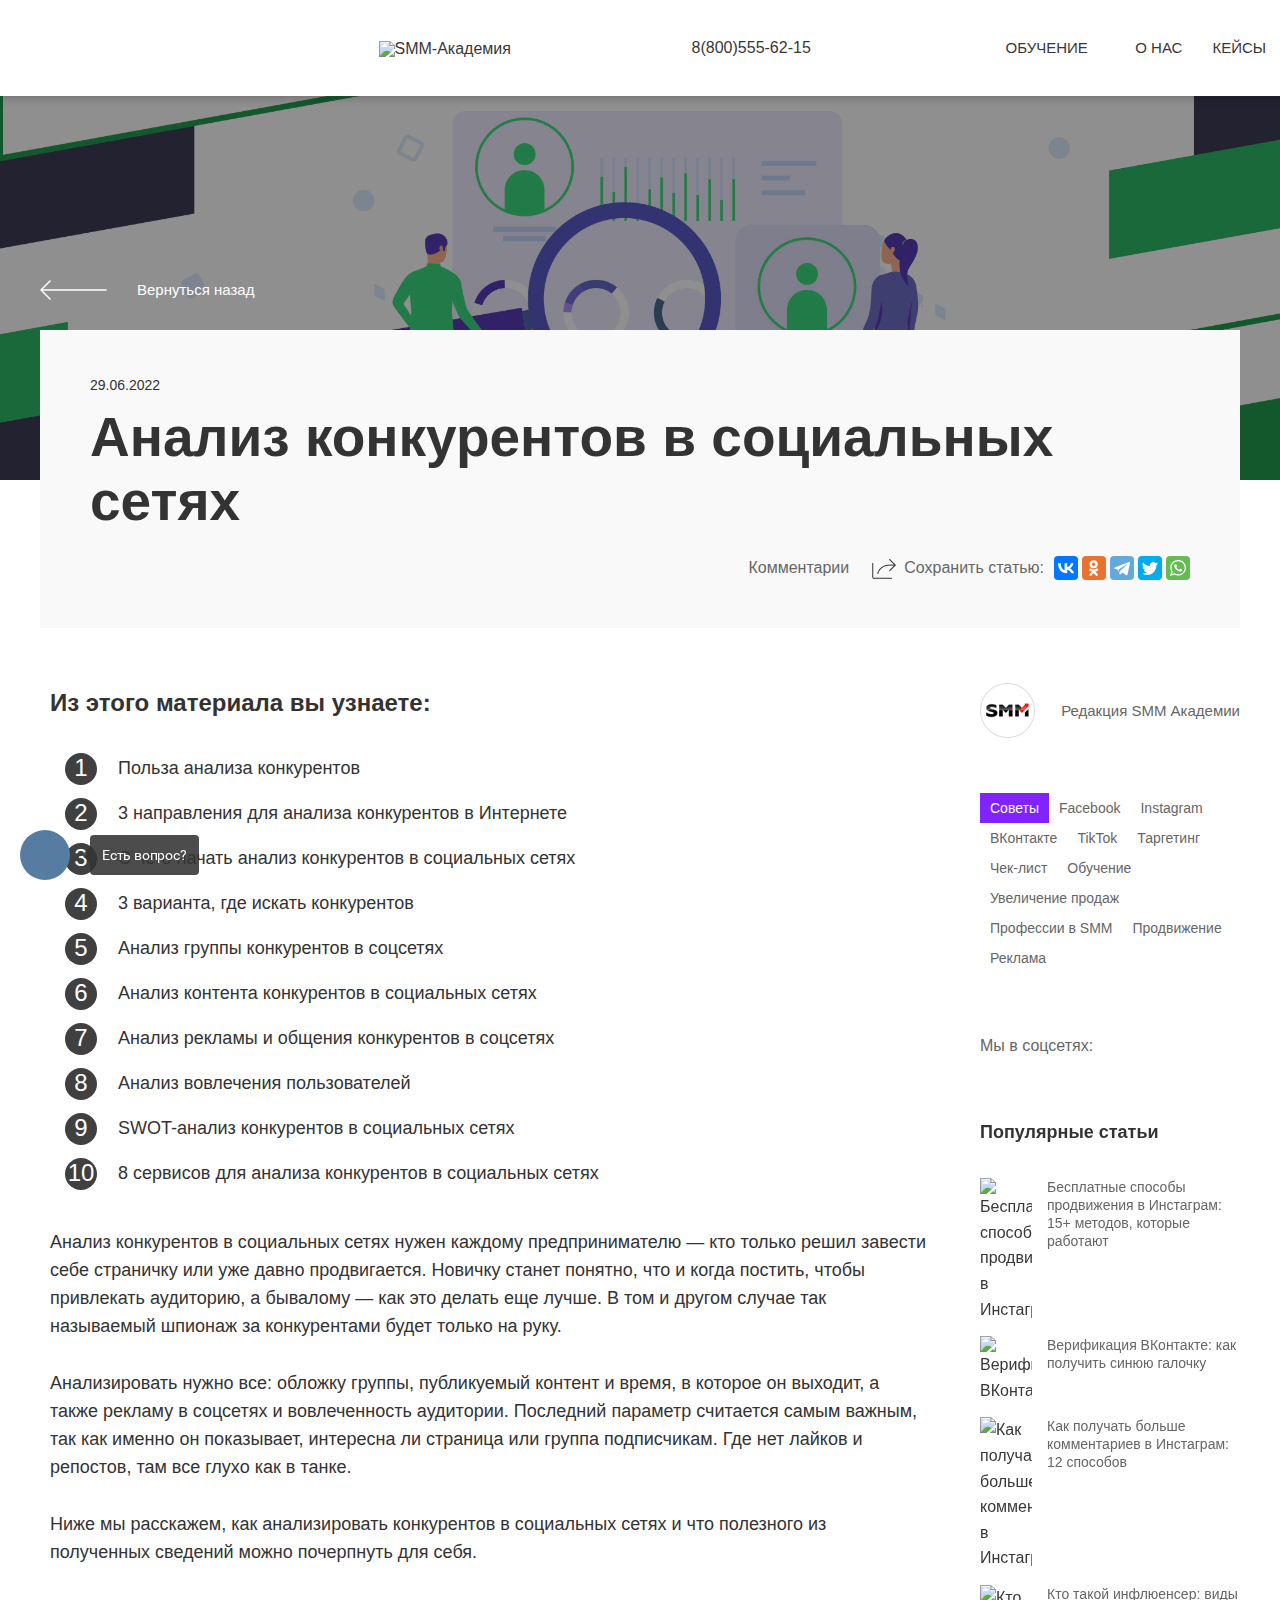
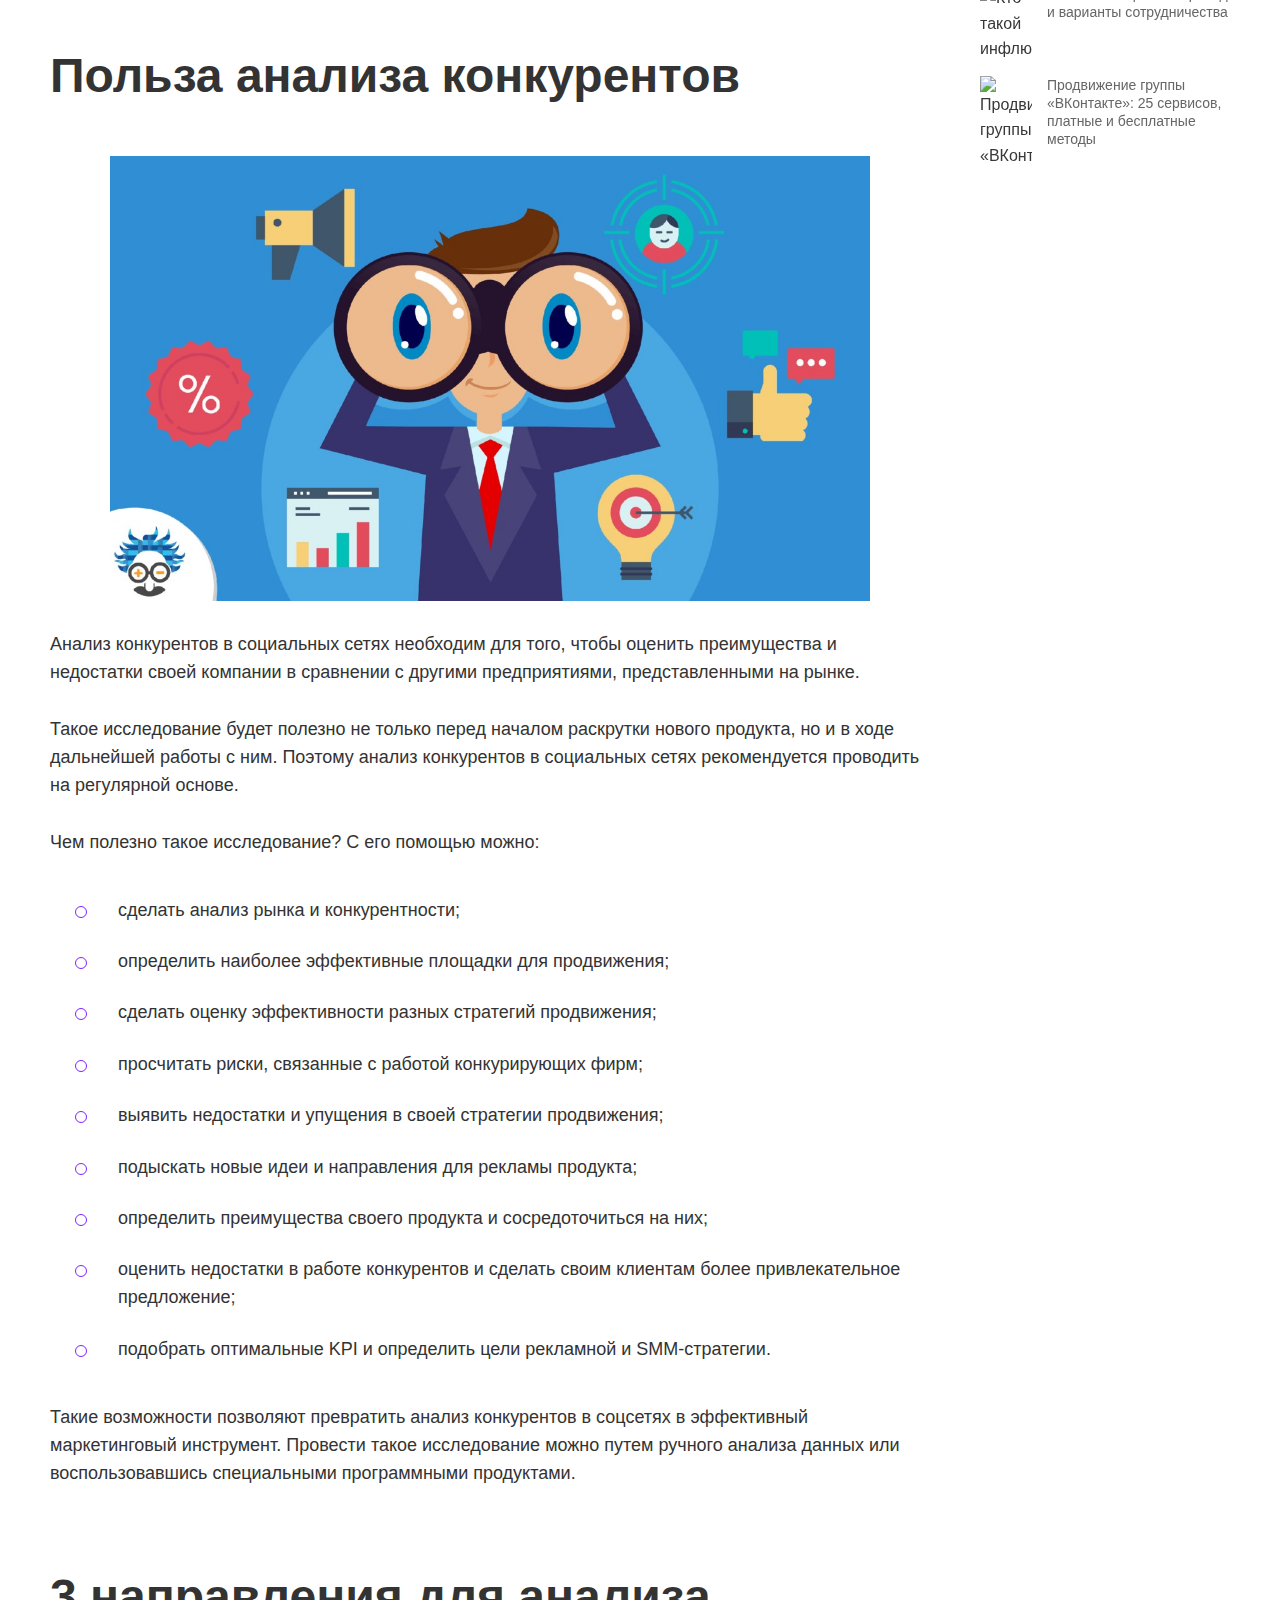
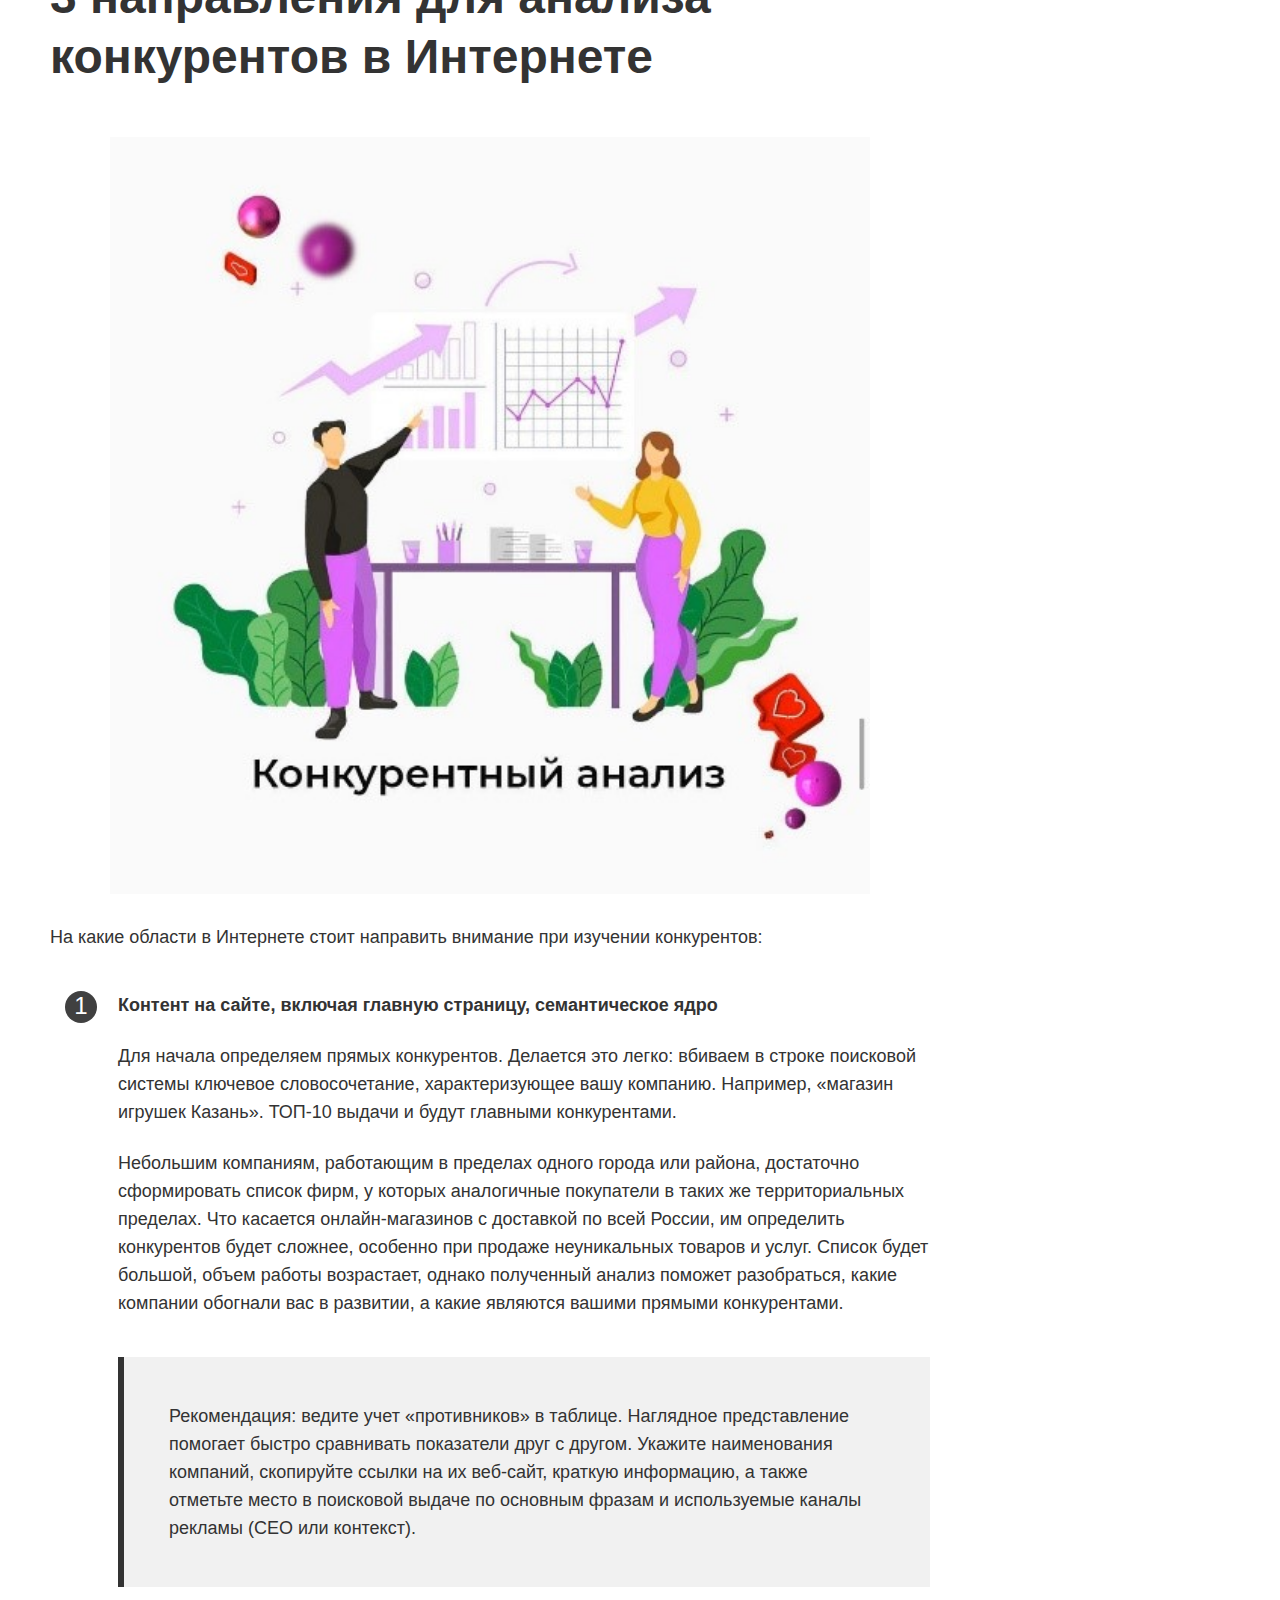
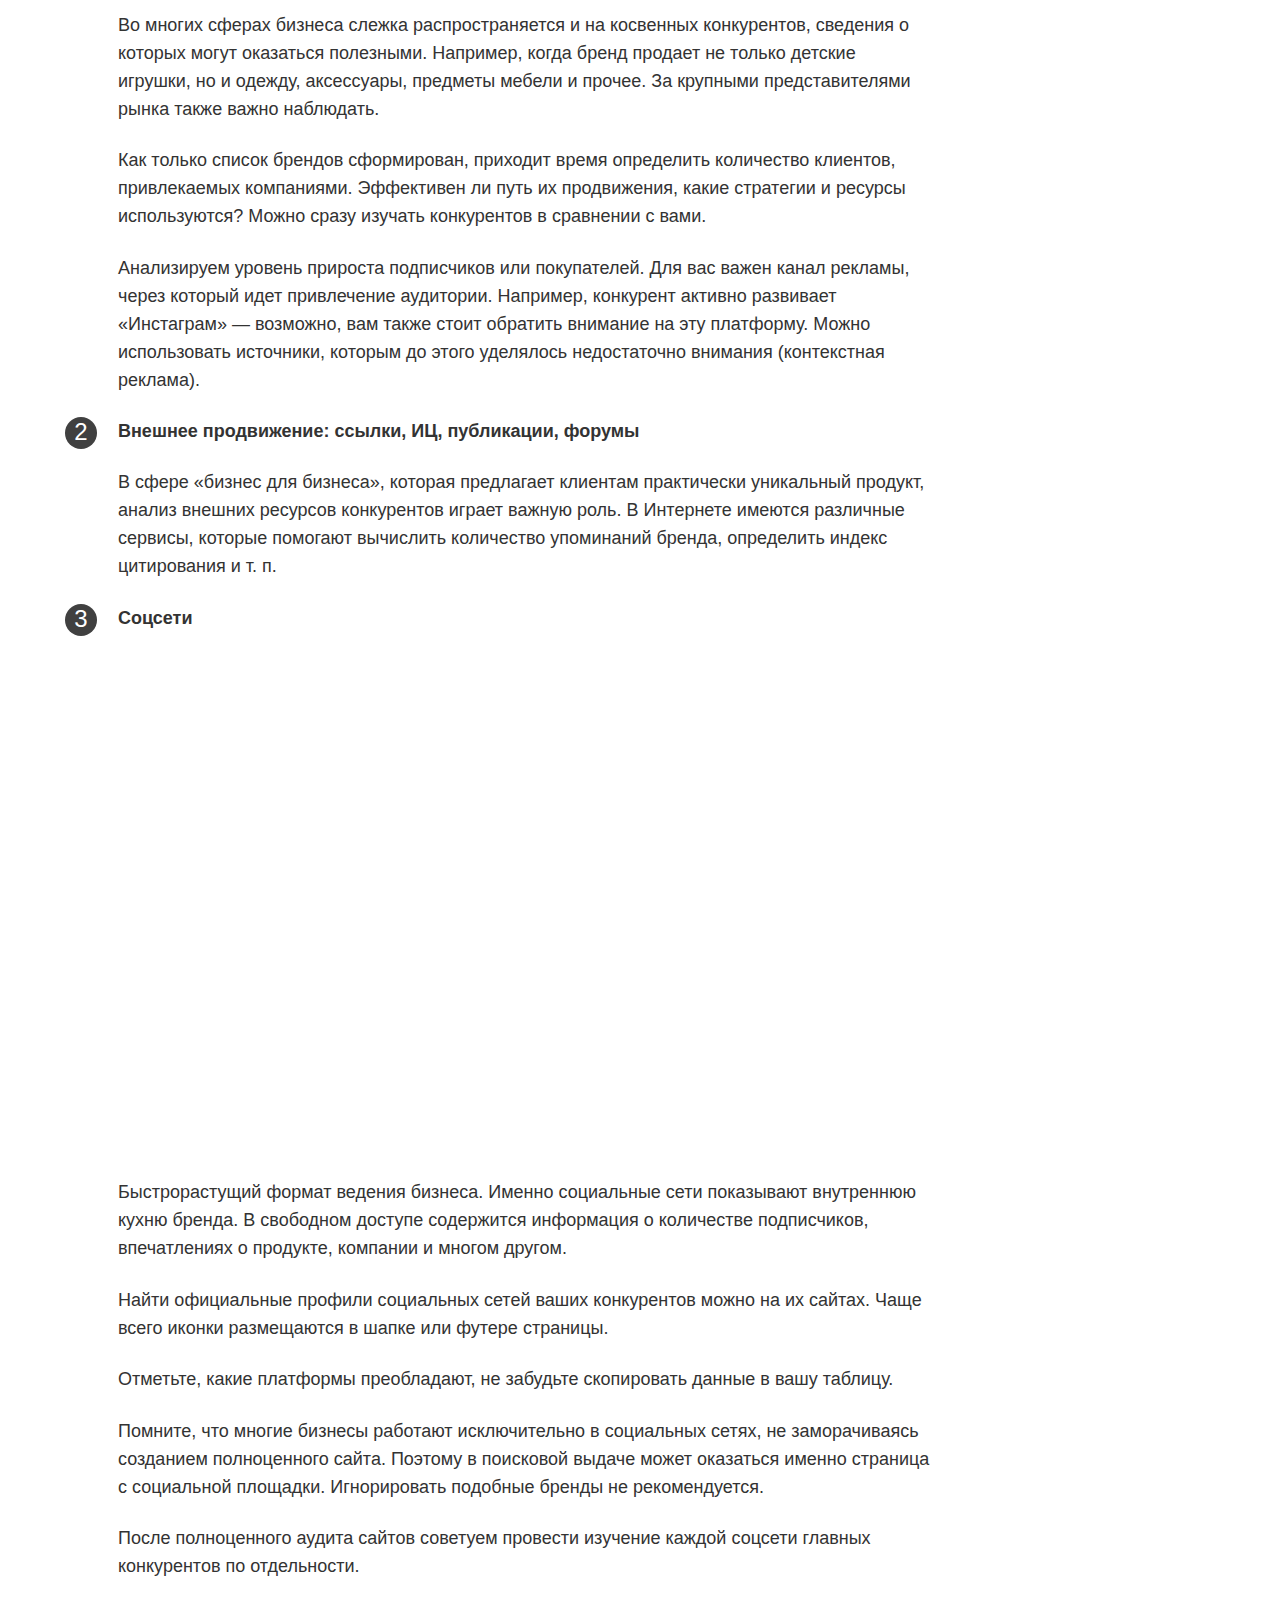
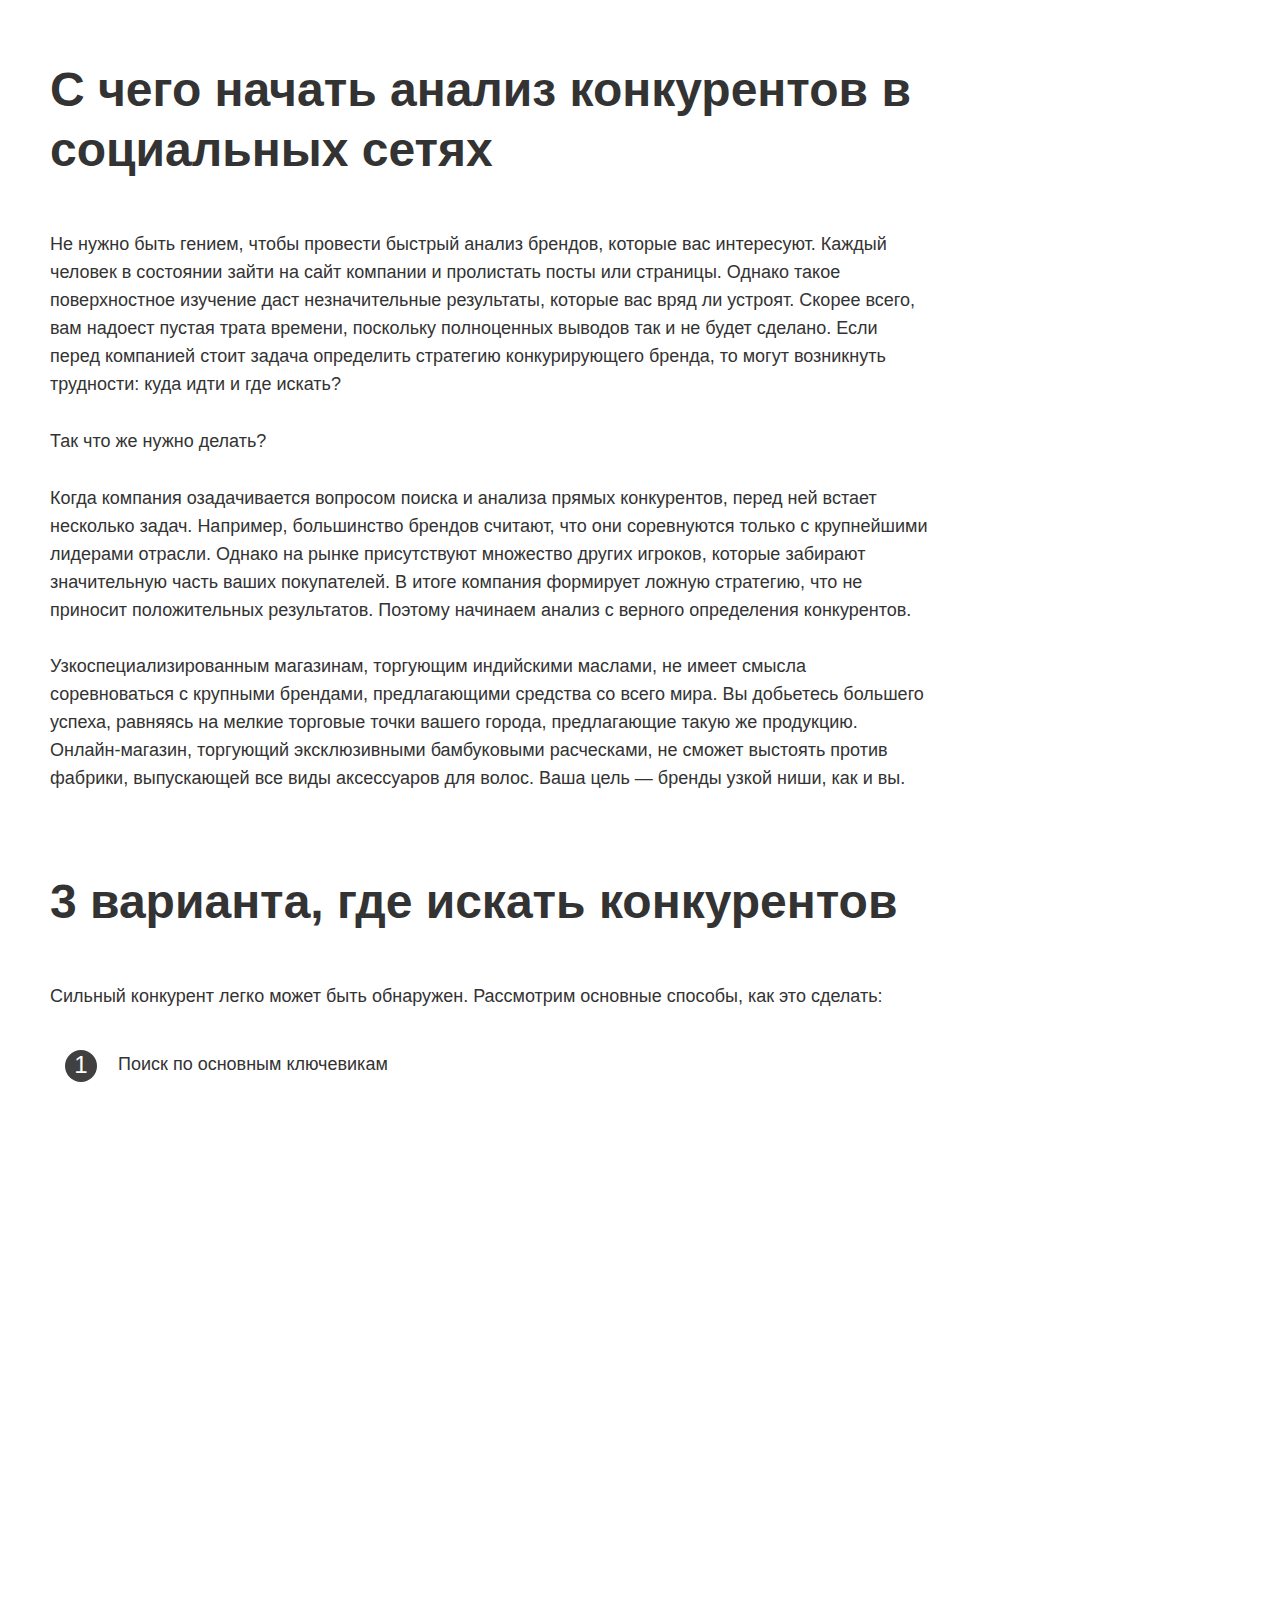
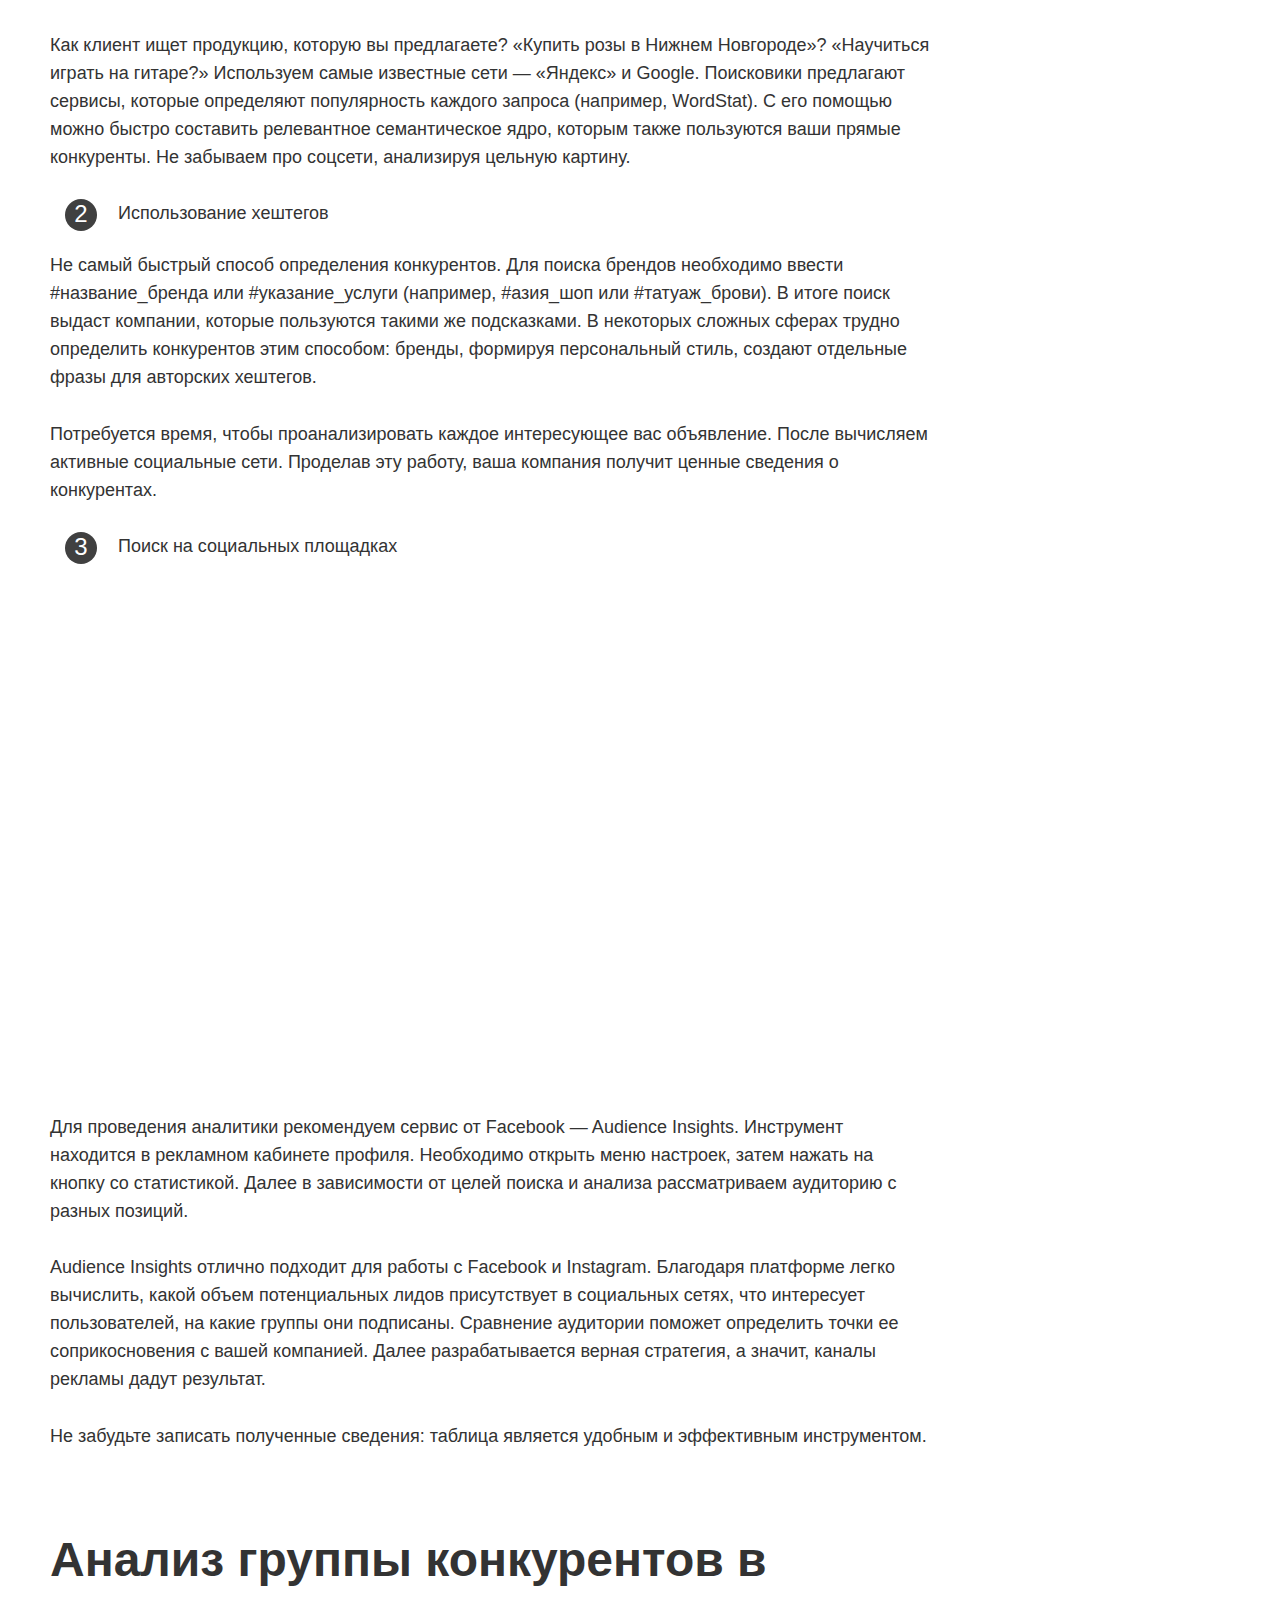
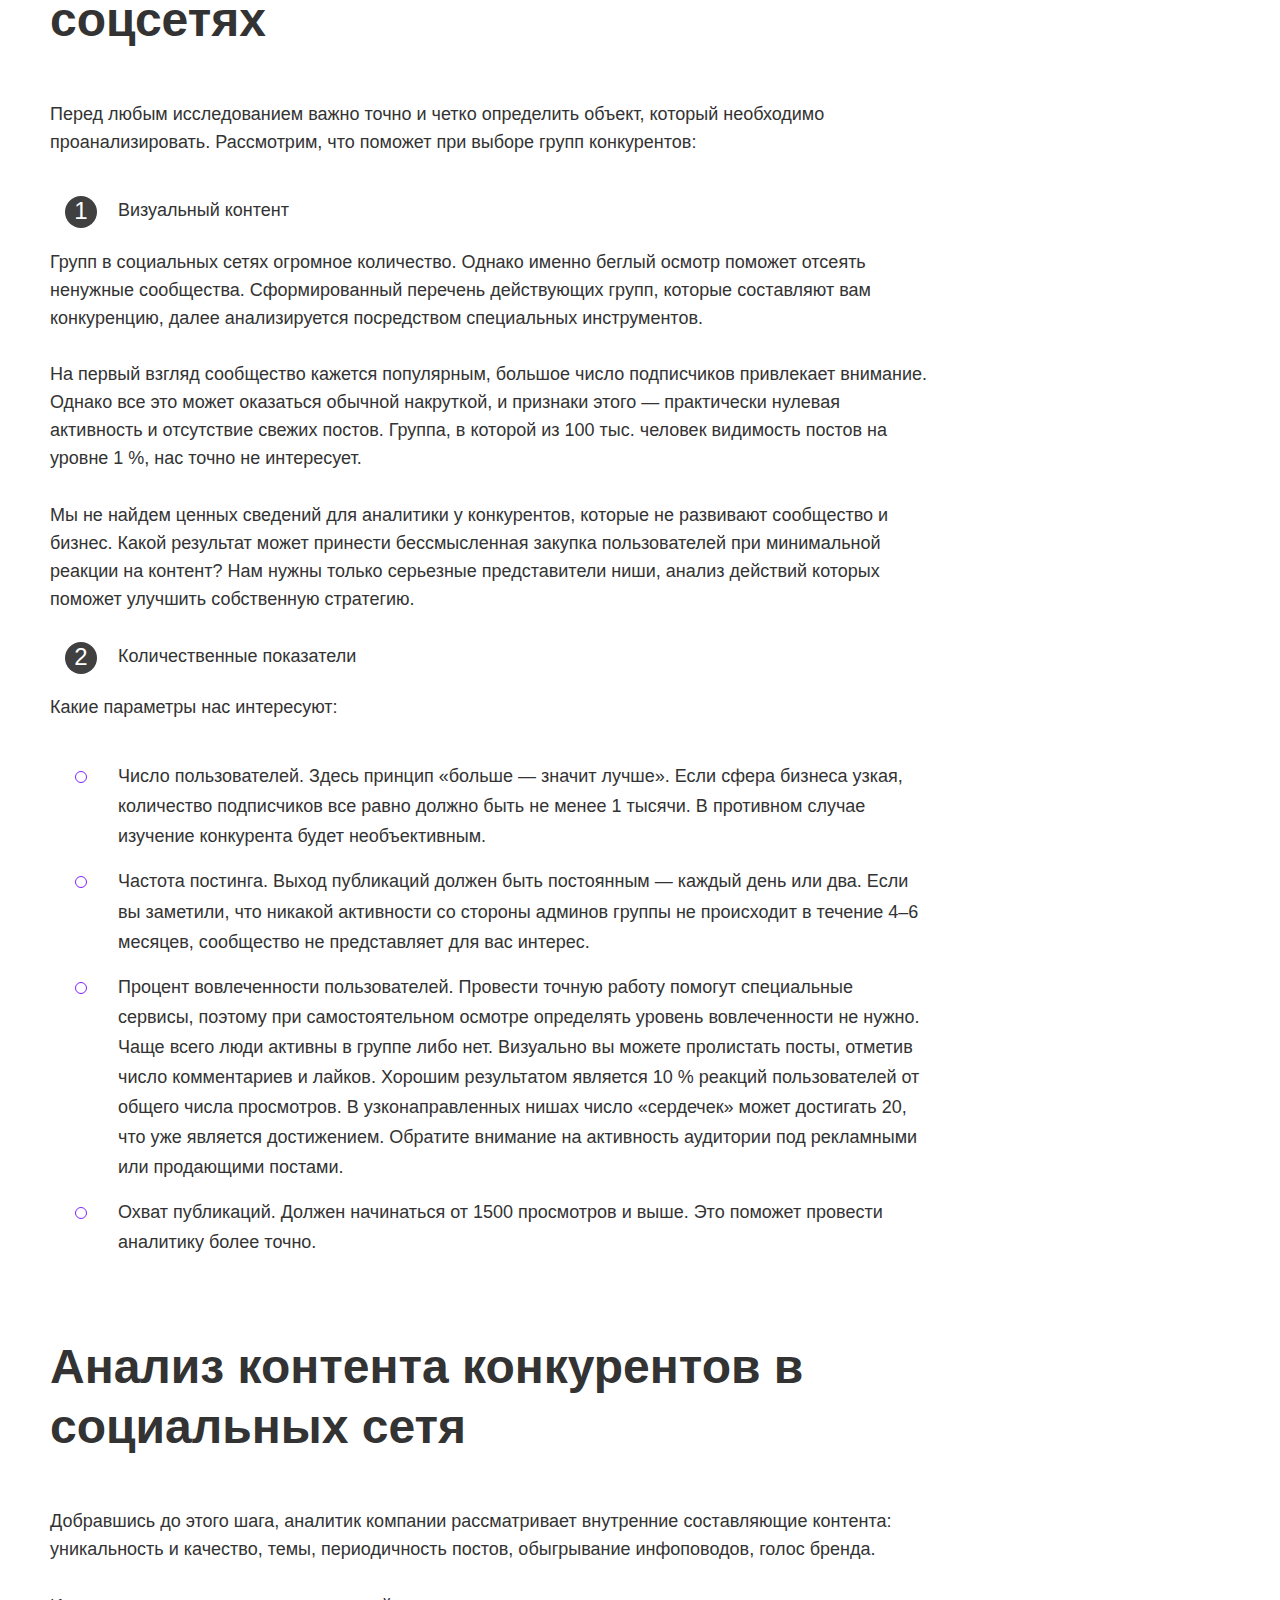
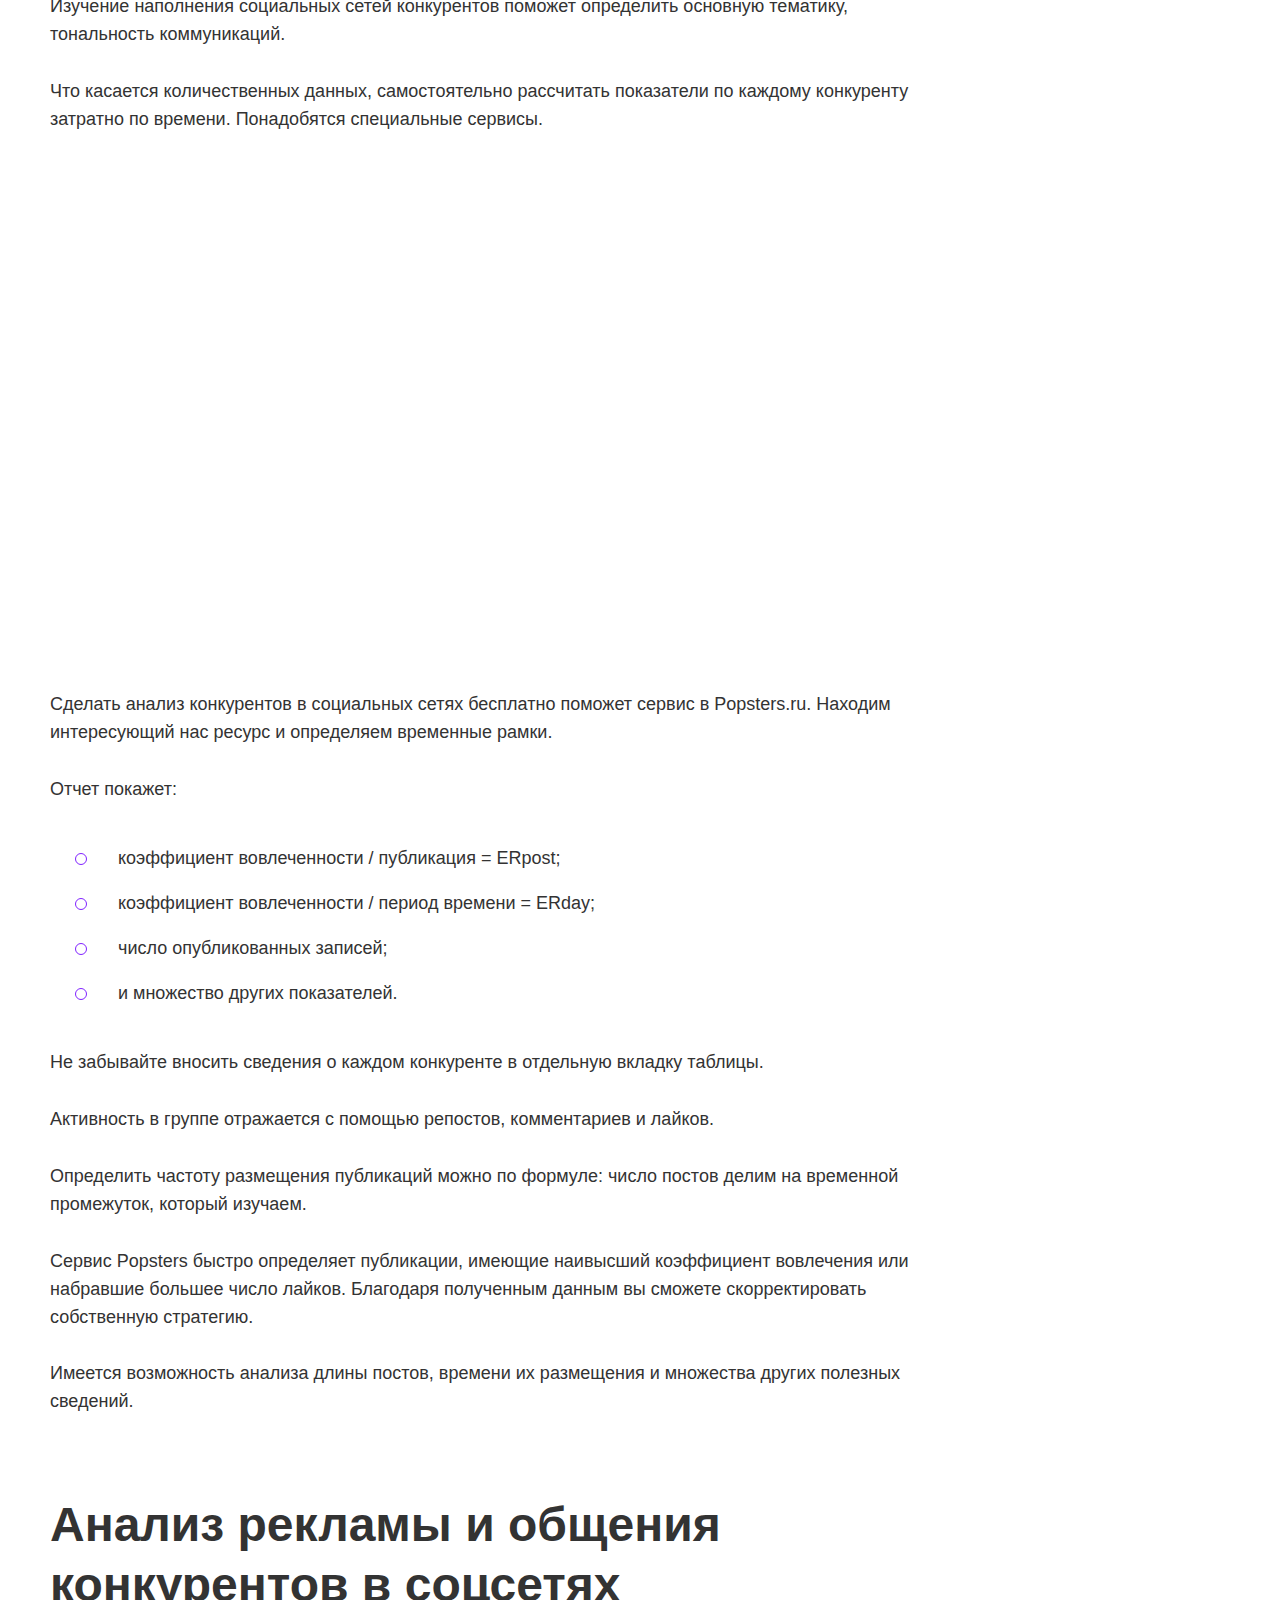
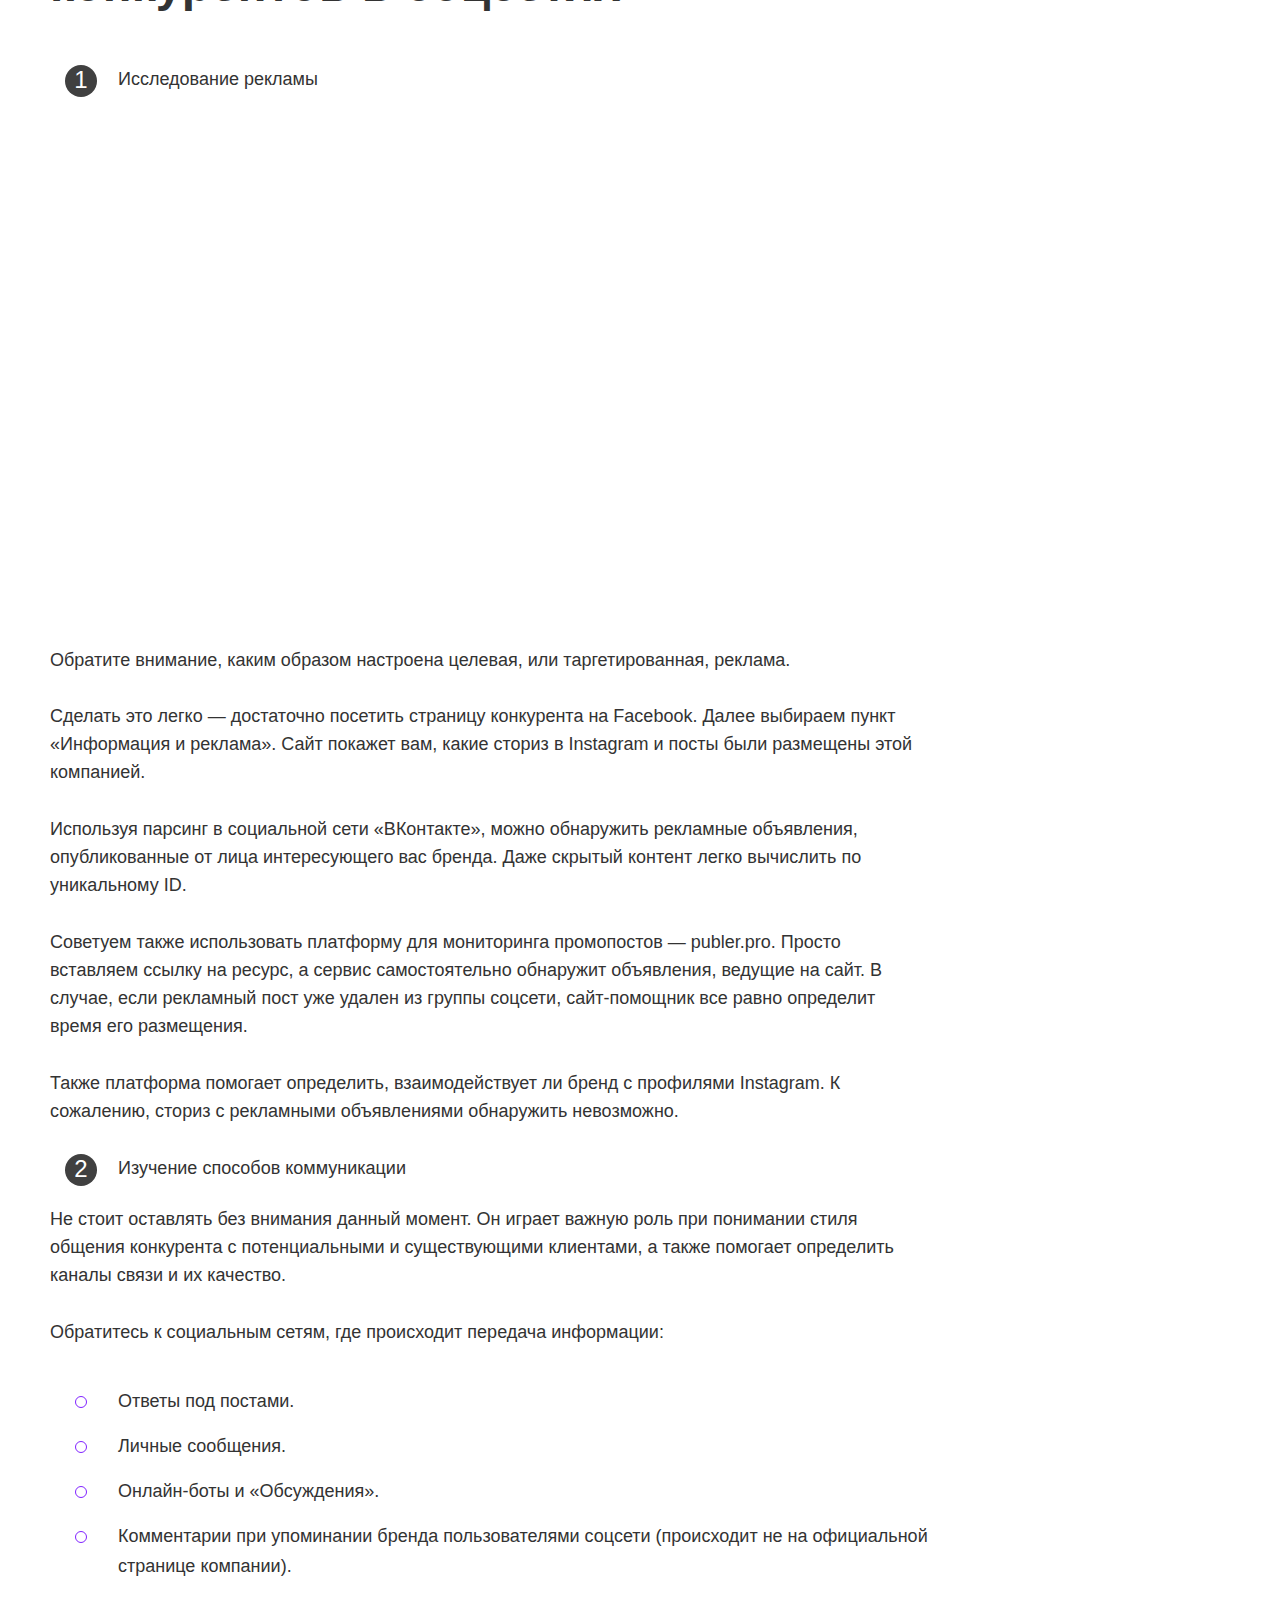
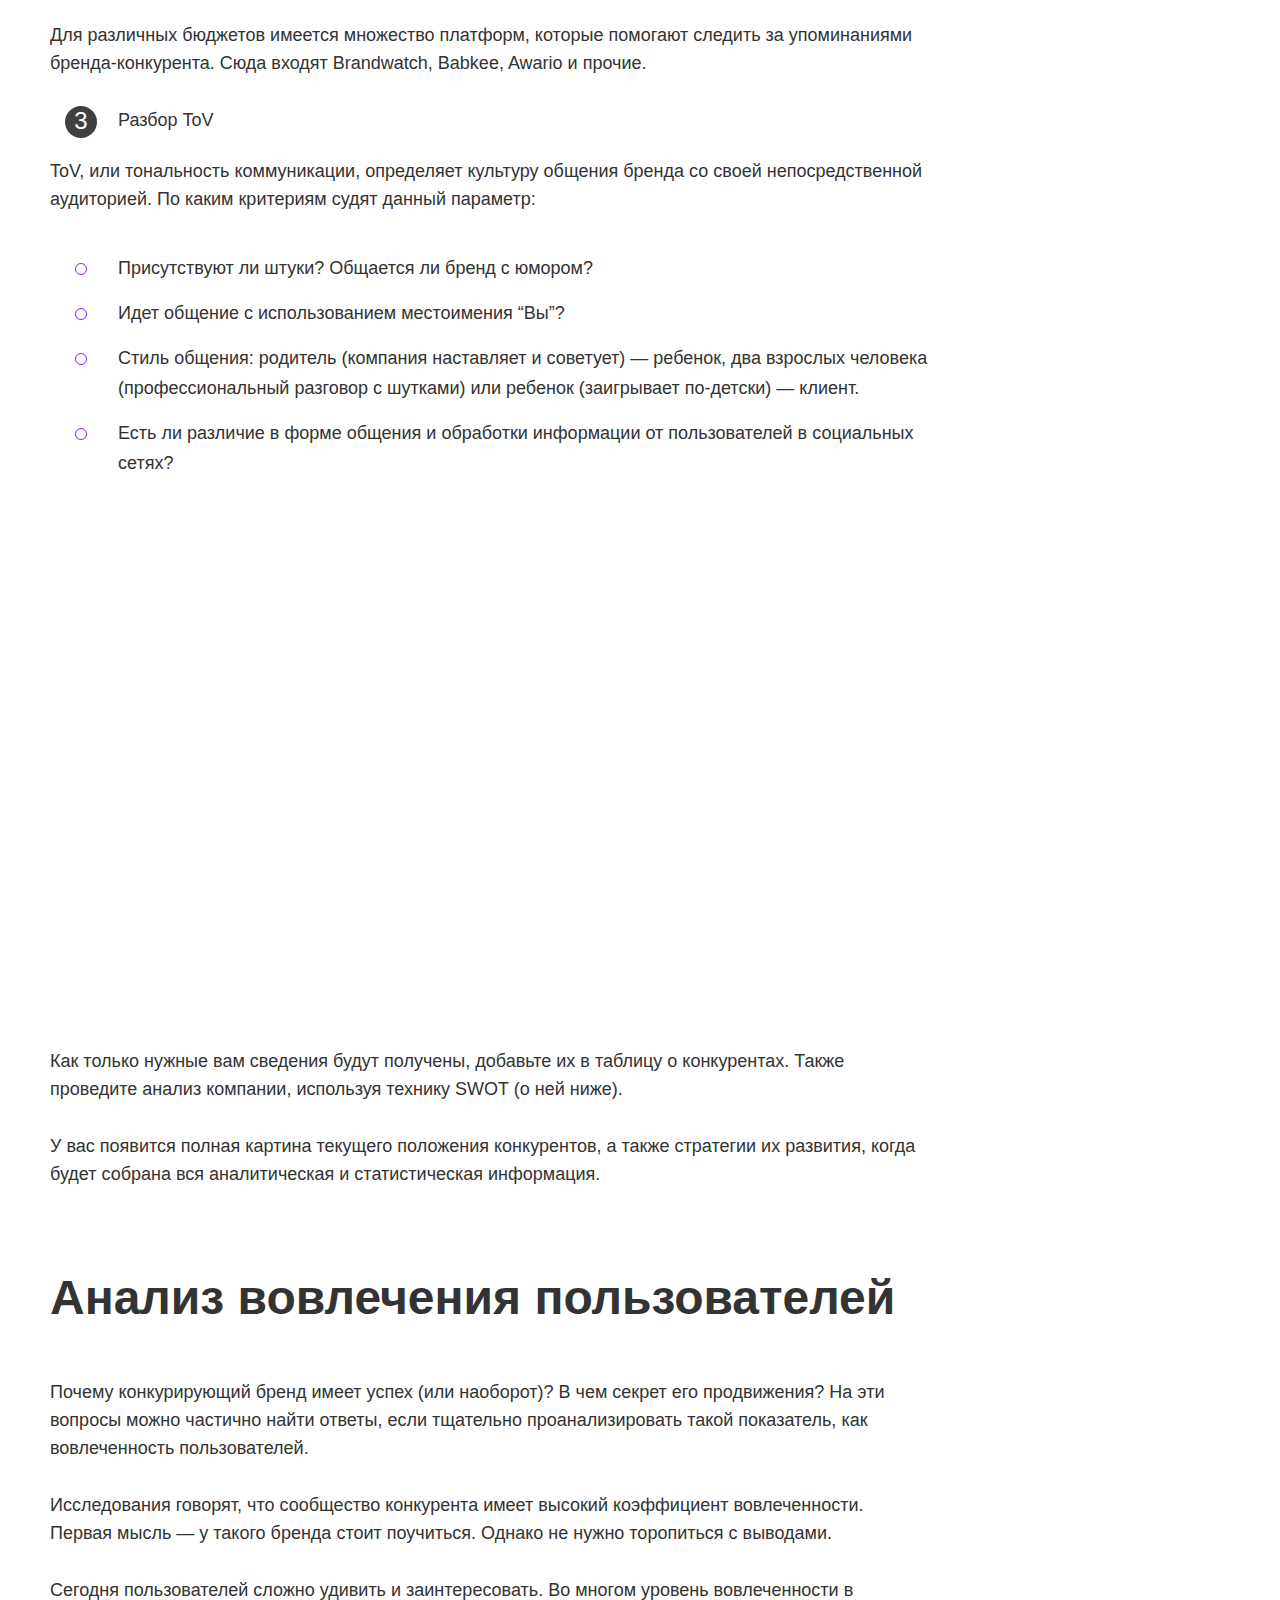
==== commit cfbc3199: "123" ====
--- a/index.html
+++ b/index.html
@@ -2003,7 +2003,7 @@
 <div id="content" class="site-content">
 <div class="ast-container blog-content">
 <div class="post-background">
-<picture><source srcset="https://smm.academy/wp-content/webp-express/webp-images/uploads/2021/03/1b64e38e-237e-4b8d-bf29-c7a39c5be096_thumb.jpg.webp 1920w, https://smm.academy/wp-content/webp-express/webp-images/uploads/2021/03/1b64e38e-237e-4b8d-bf29-c7a39c5be096_thumb-300x94.jpg.webp 300w, https://smm.academy/wp-content/webp-express/webp-images/uploads/2021/03/1b64e38e-237e-4b8d-bf29-c7a39c5be096_thumb-1024x320.jpg.webp 1024w, https://smm.academy/wp-content/webp-express/webp-images/uploads/2021/03/1b64e38e-237e-4b8d-bf29-c7a39c5be096_thumb-768x240.jpg.webp 768w, https://smm.academy/wp-content/webp-express/webp-images/uploads/2021/03/1b64e38e-237e-4b8d-bf29-c7a39c5be096_thumb-1536x480.jpg.webp 1536w" sizes="(max-width: 1920px) 100vw, 1920px" type="image/webp"><img width="1920" height="600" src="./project/1b64e38e-237e-4b8d-bf29-c7a39c5be096_thumb.jpg" class="attachment-full size-full wp-post-image webpexpress-processed" alt="Анализ конкурентов в социальных сетях" loading="lazy" srcset="https://smm.academy/wp-content/uploads/2021/03/1b64e38e-237e-4b8d-bf29-c7a39c5be096_thumb.jpg 1920w, https://smm.academy/wp-content/uploads/2021/03/1b64e38e-237e-4b8d-bf29-c7a39c5be096_thumb-300x94.jpg 300w, https://smm.academy/wp-content/uploads/2021/03/1b64e38e-237e-4b8d-bf29-c7a39c5be096_thumb-1024x320.jpg 1024w, https://smm.academy/wp-content/uploads/2021/03/1b64e38e-237e-4b8d-bf29-c7a39c5be096_thumb-768x240.jpg 768w, https://smm.academy/wp-content/uploads/2021/03/1b64e38e-237e-4b8d-bf29-c7a39c5be096_thumb-1536x480.jpg 1536w" sizes="(max-width: 1920px) 100vw, 1920px" title="Анализ конкурентов в социальных сетях"></picture></div>
+<picture><source src="img/konkurentibig.jpg" sizes="(max-width: 1920px) 100vw, 1920px" type="image/webp"><img width="1920" height="600" src="img/konkurentibig.jpg" alt="Анализ конкурентов в социальных сетях" loading="lazy" src="img/konkurentibig.jpg" sizes="(max-width: 1920px) 100vw, 1920px" title="Анализ конкурентов в социальных сетях"></picture></div>
 <div class="post-header">
 <div class="post-header__back">
 <img src="./project/post-back.png" alt="">
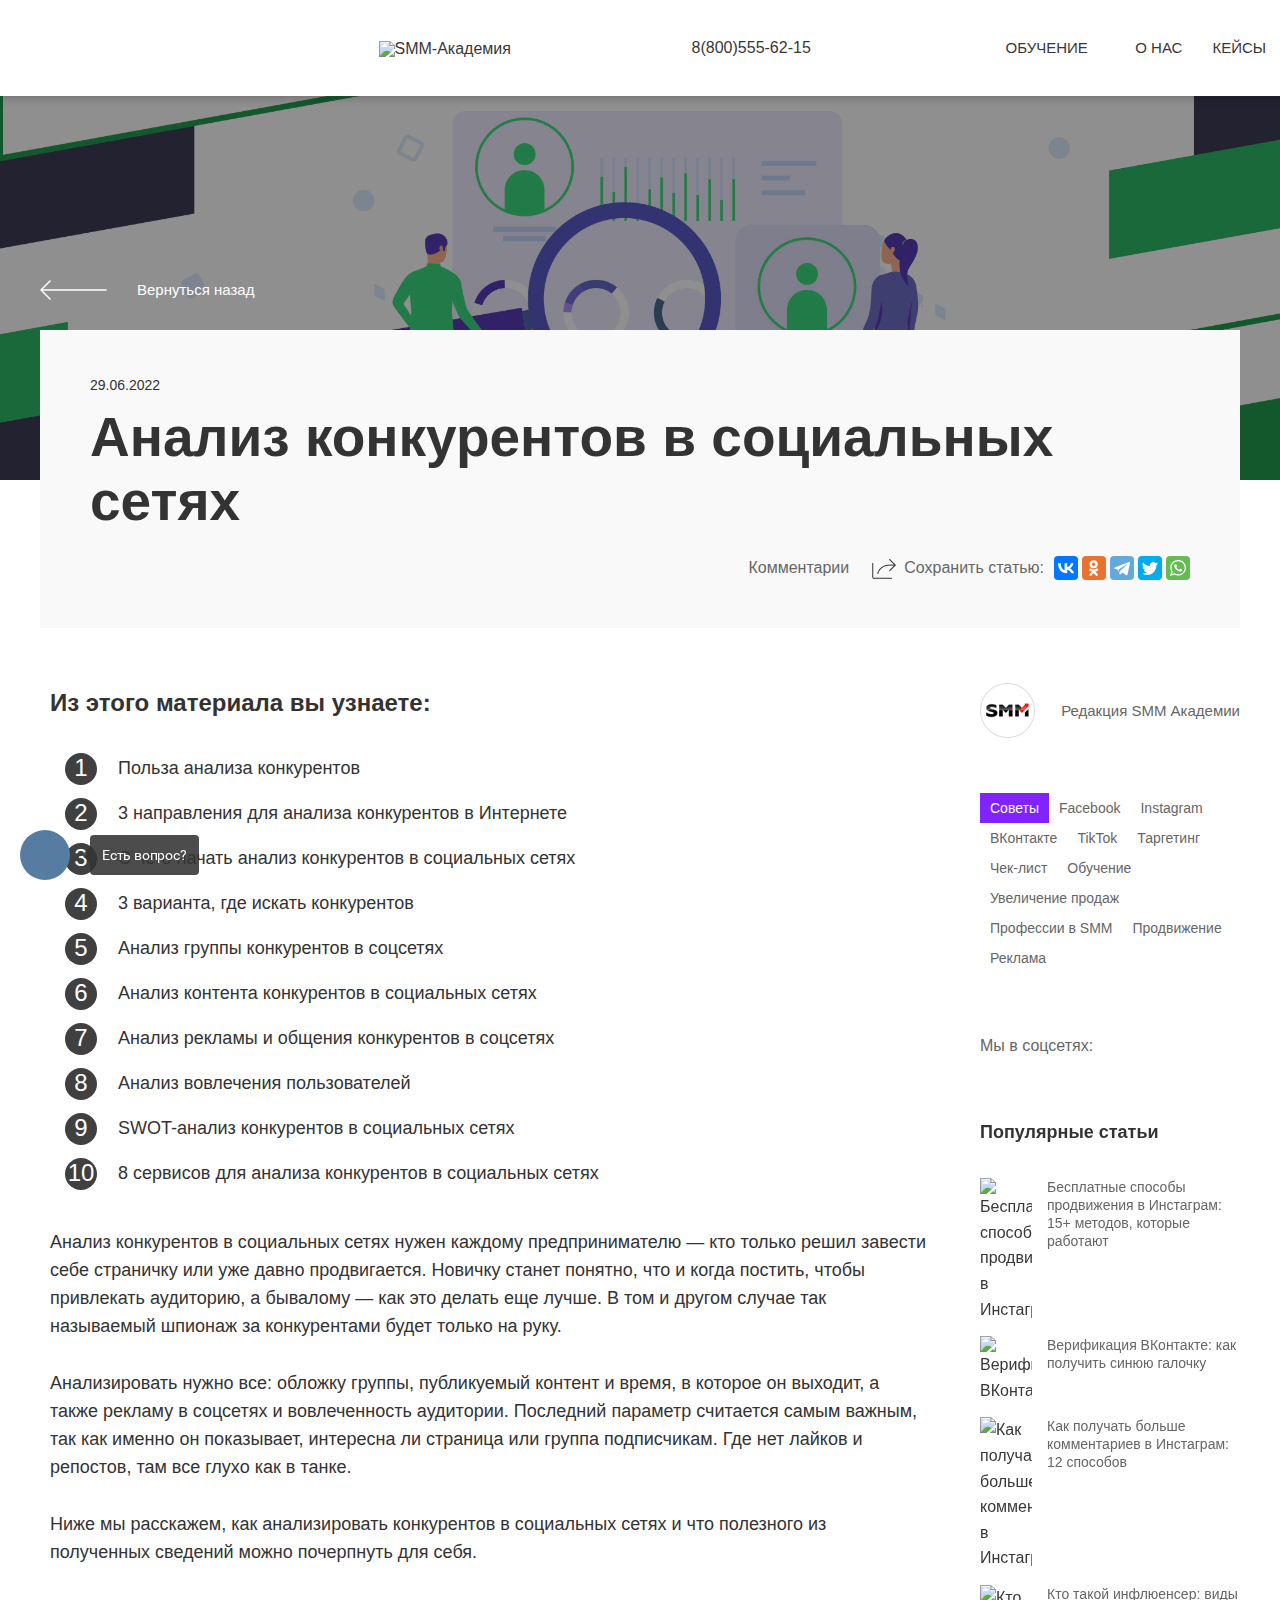
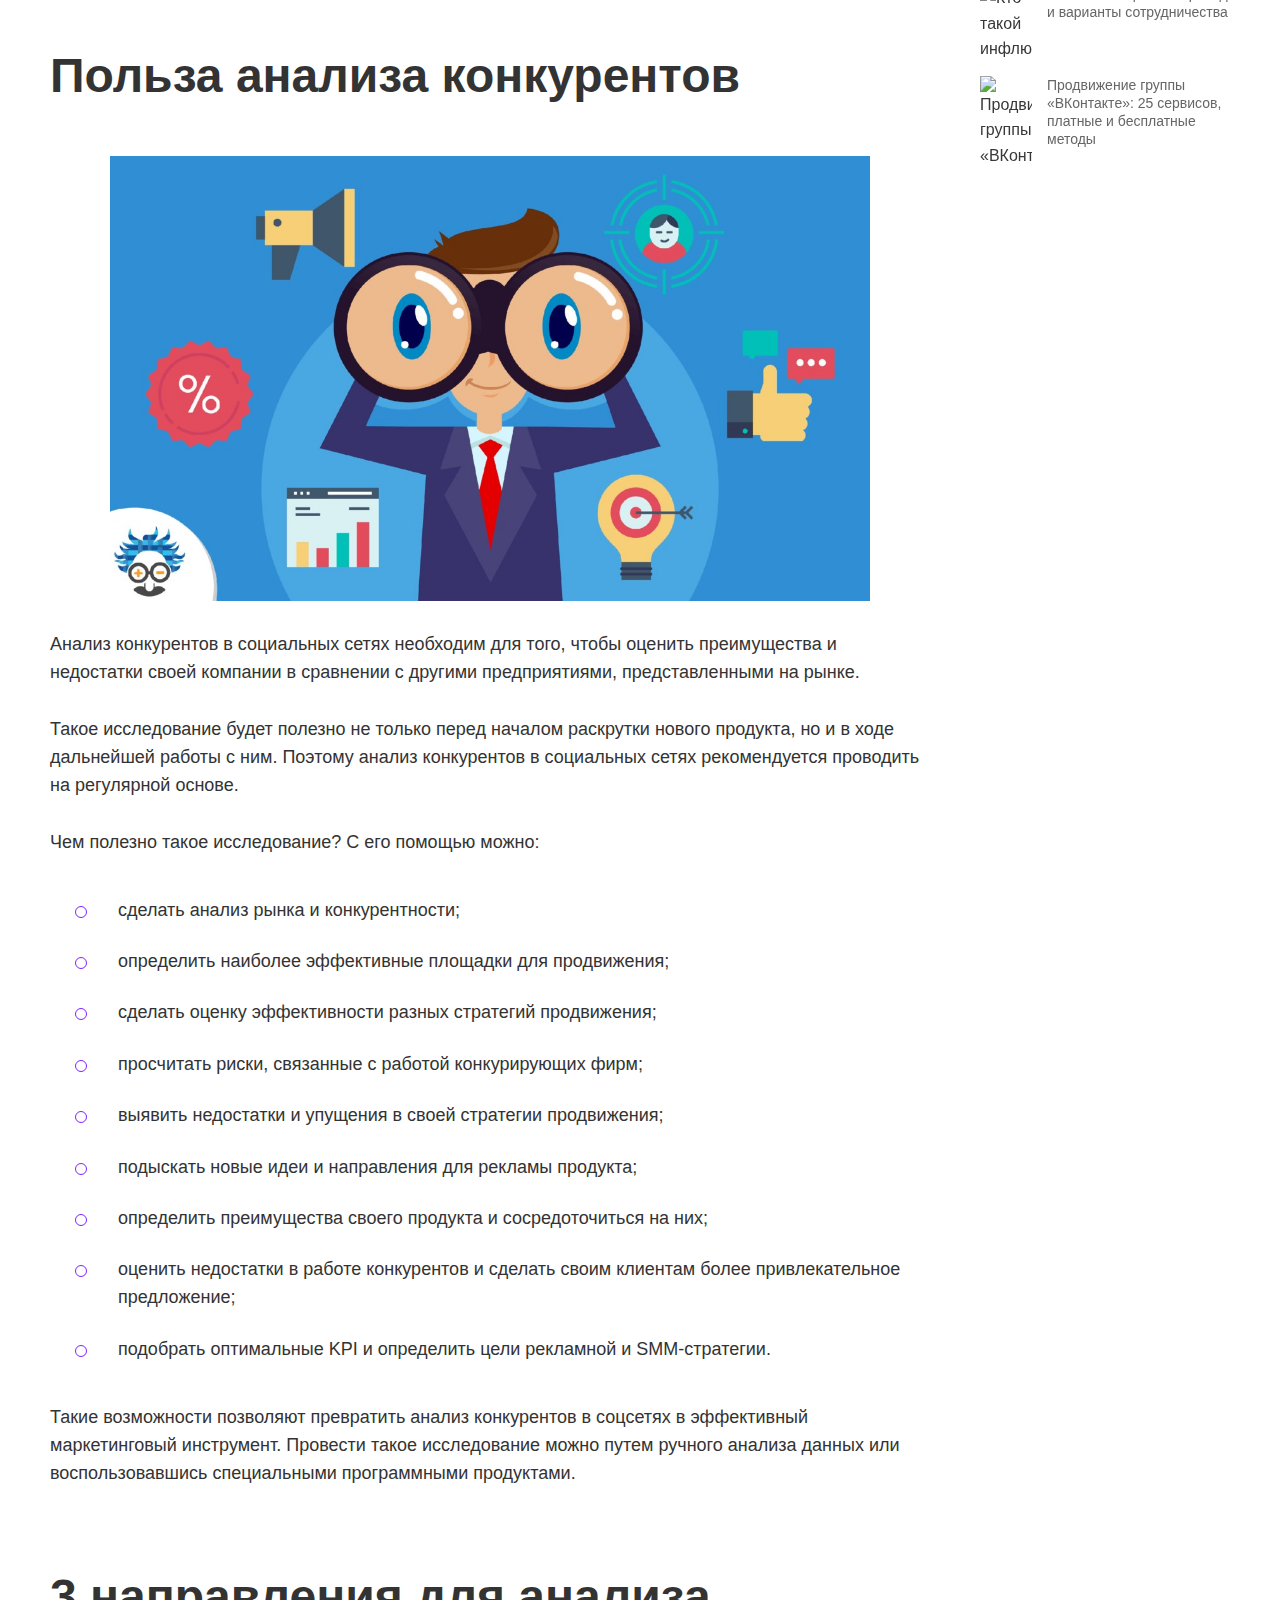
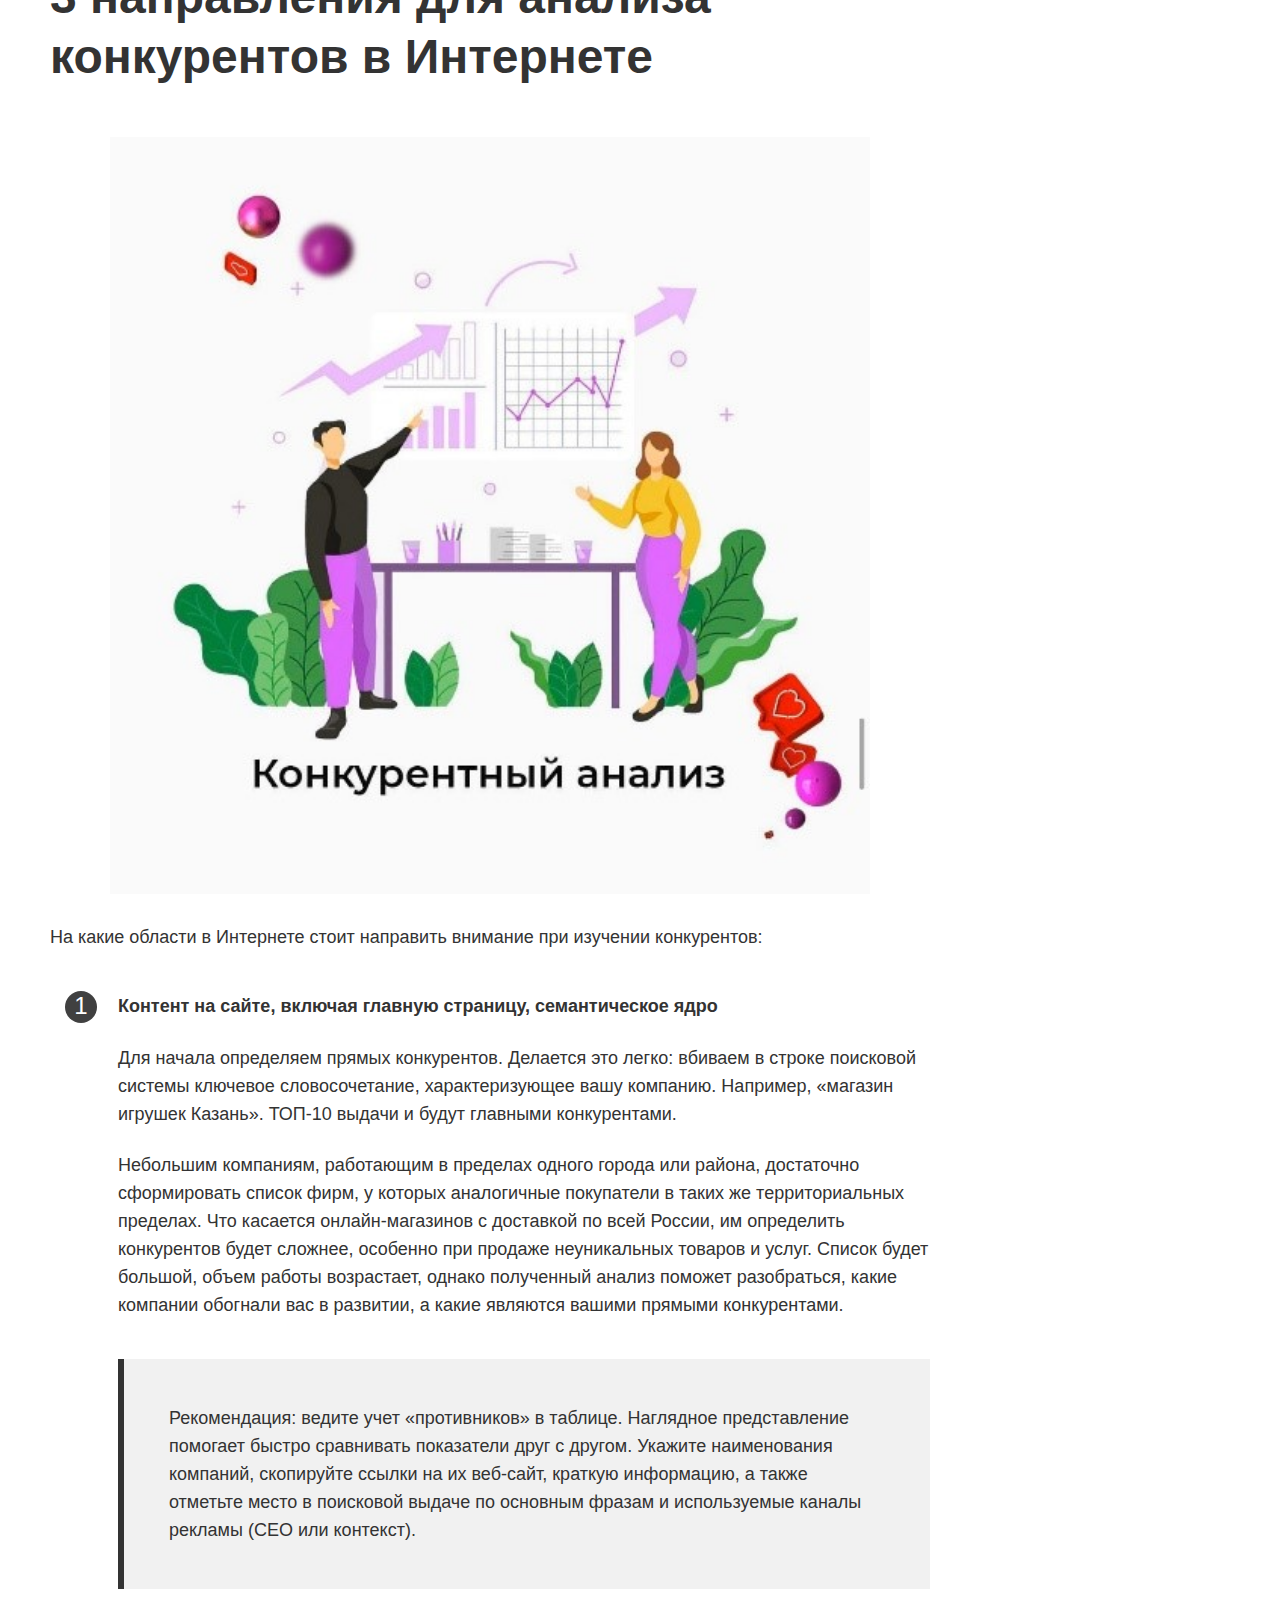
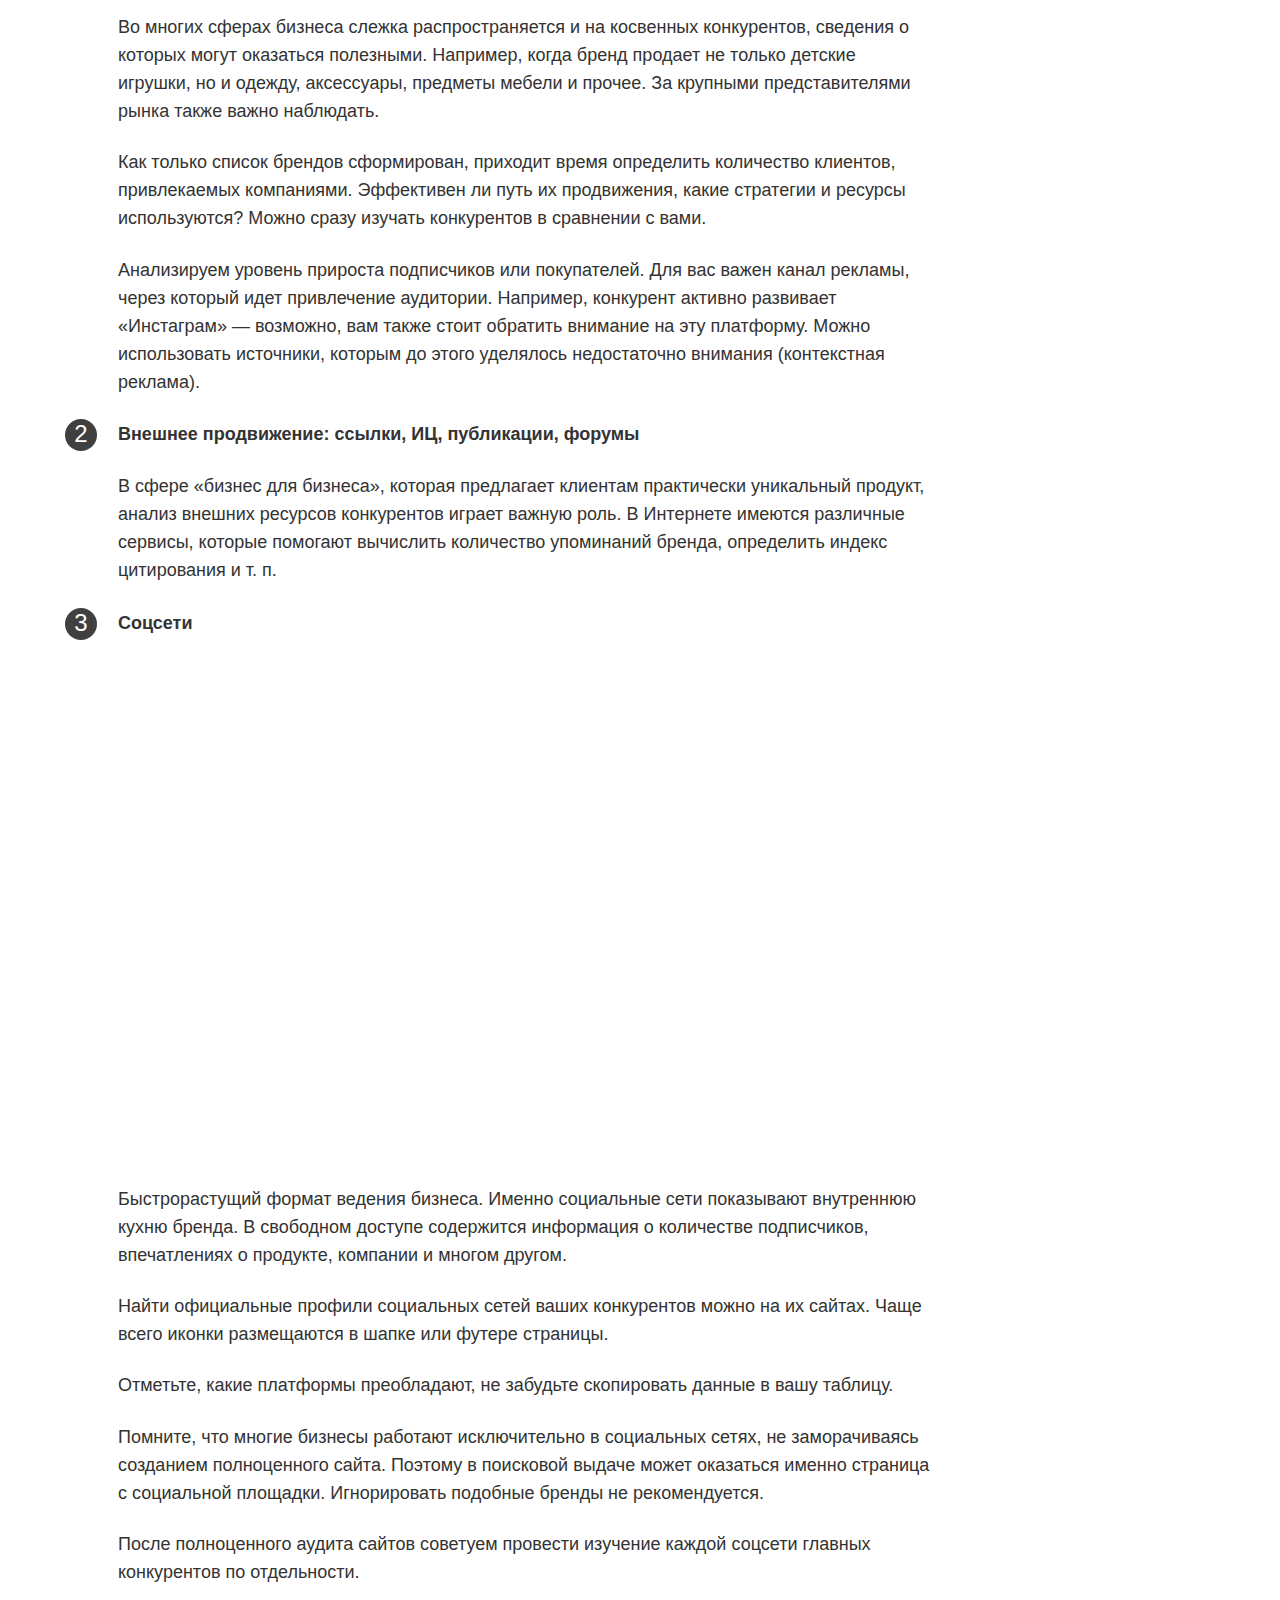
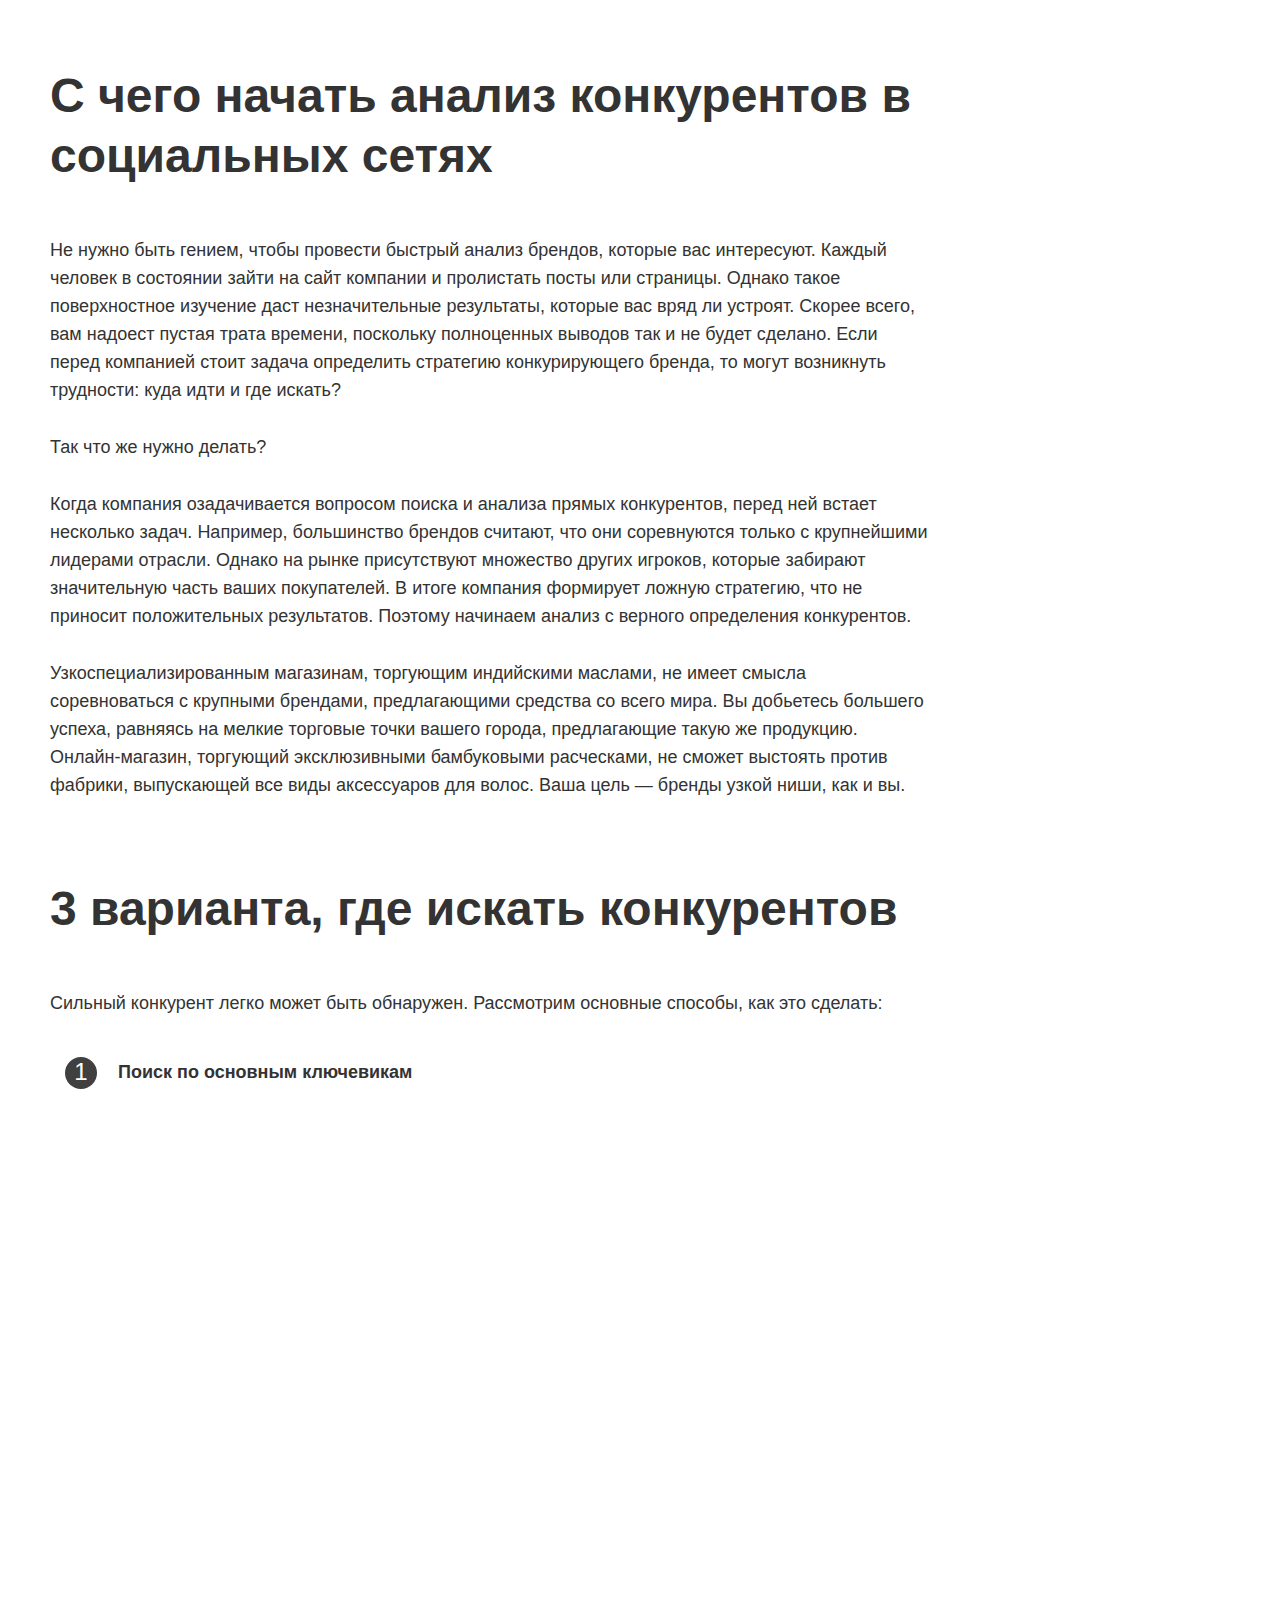
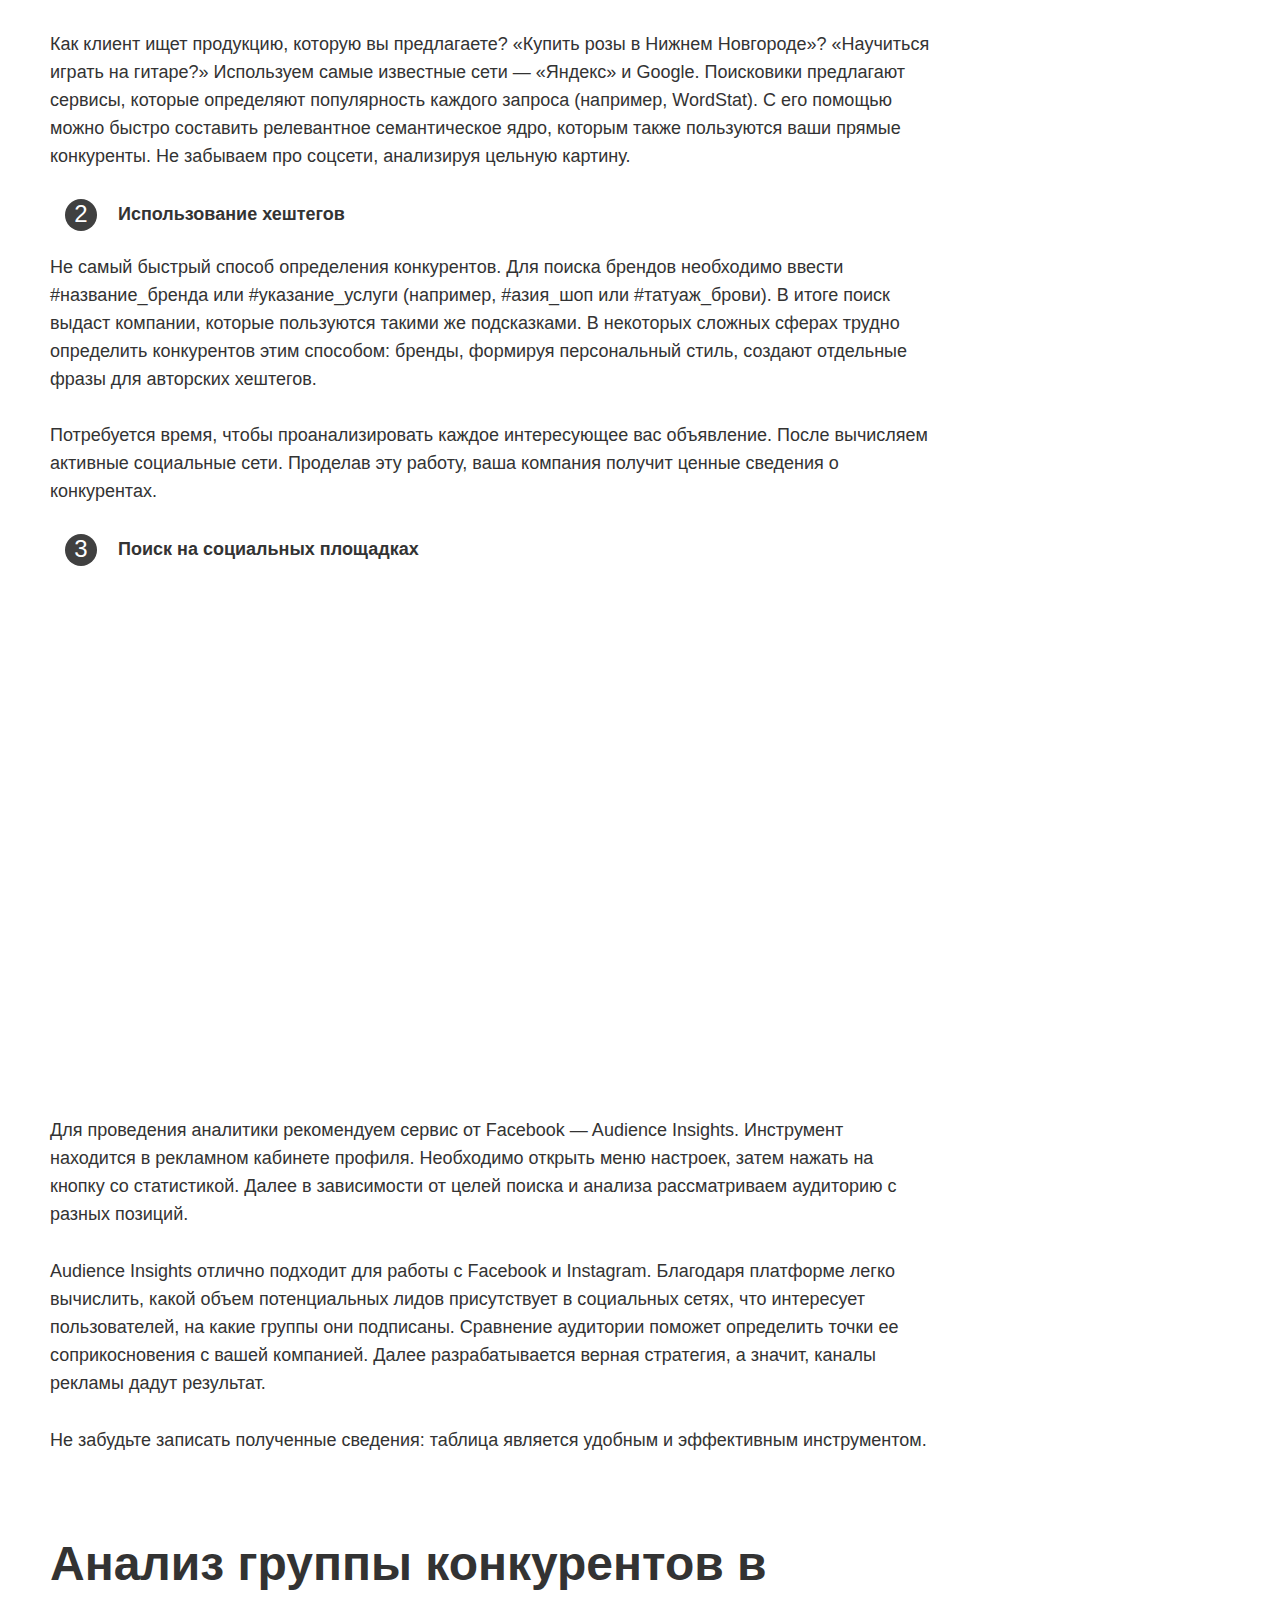
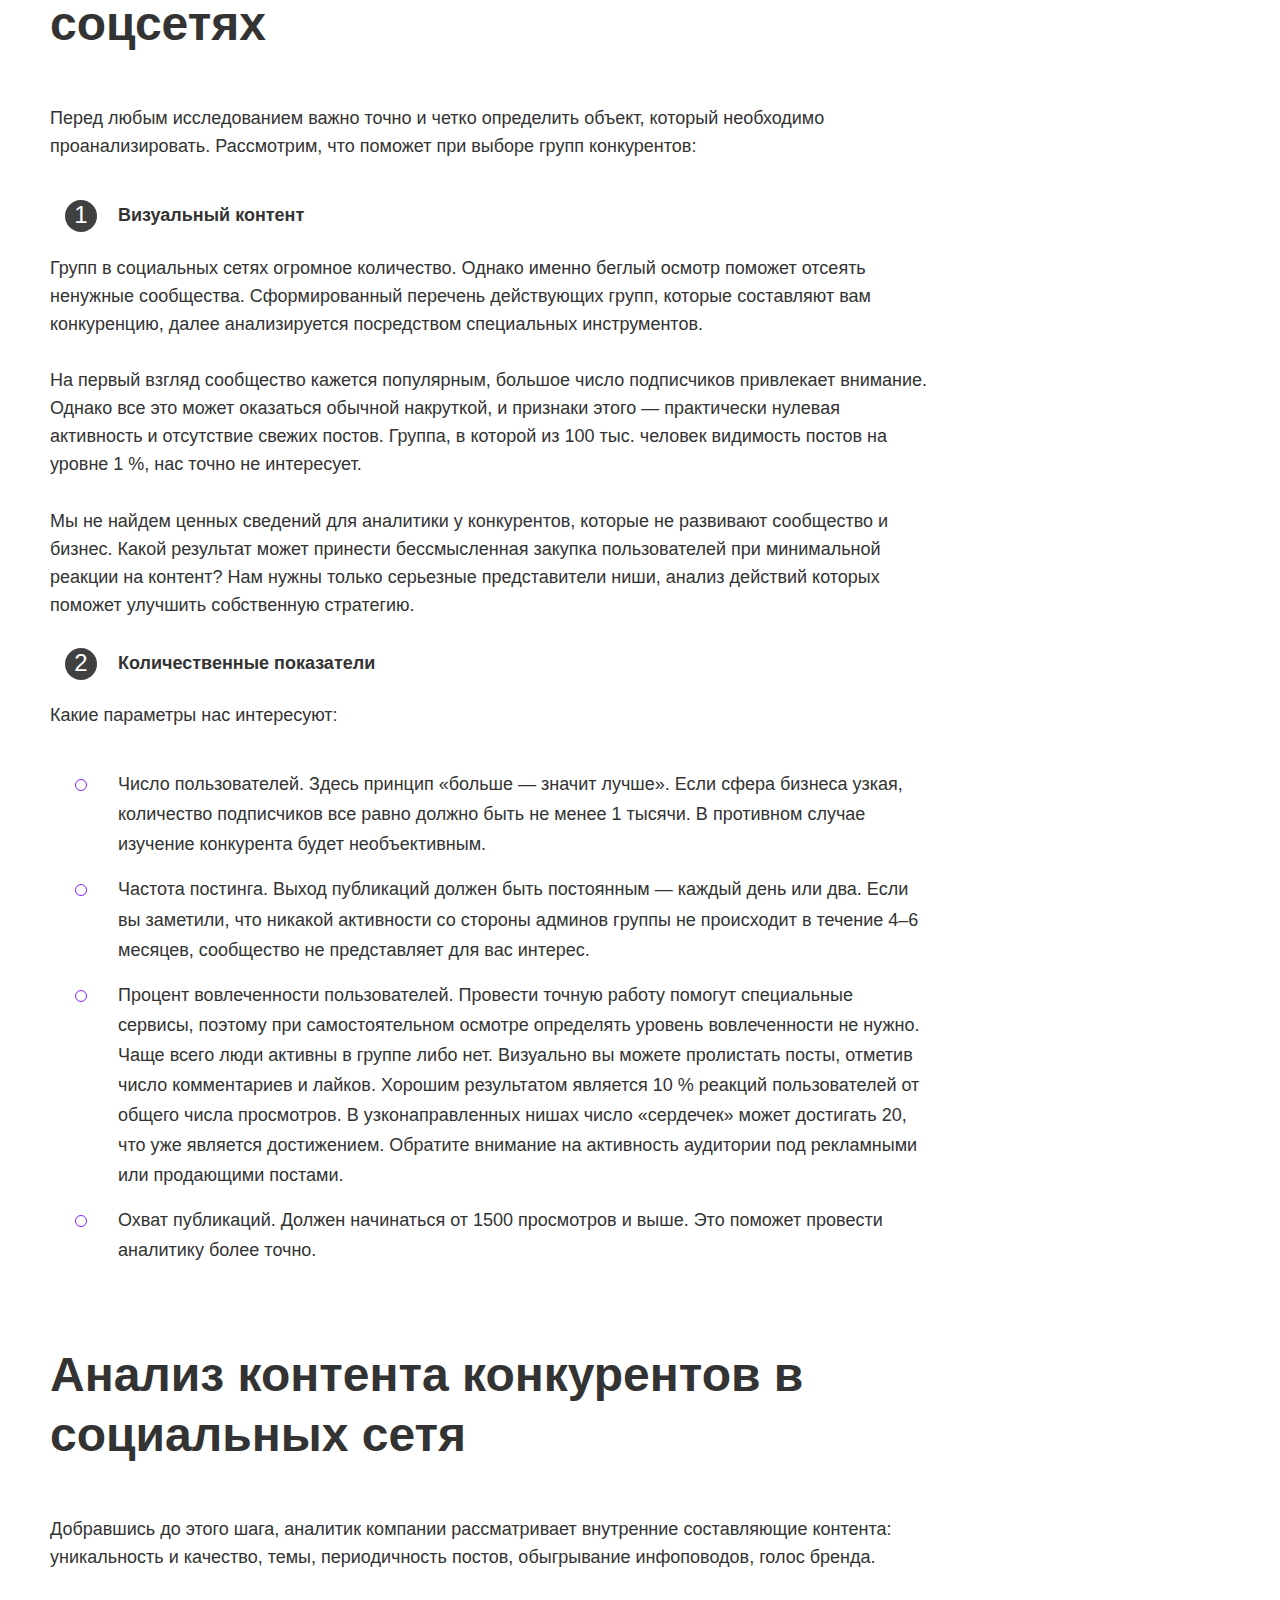
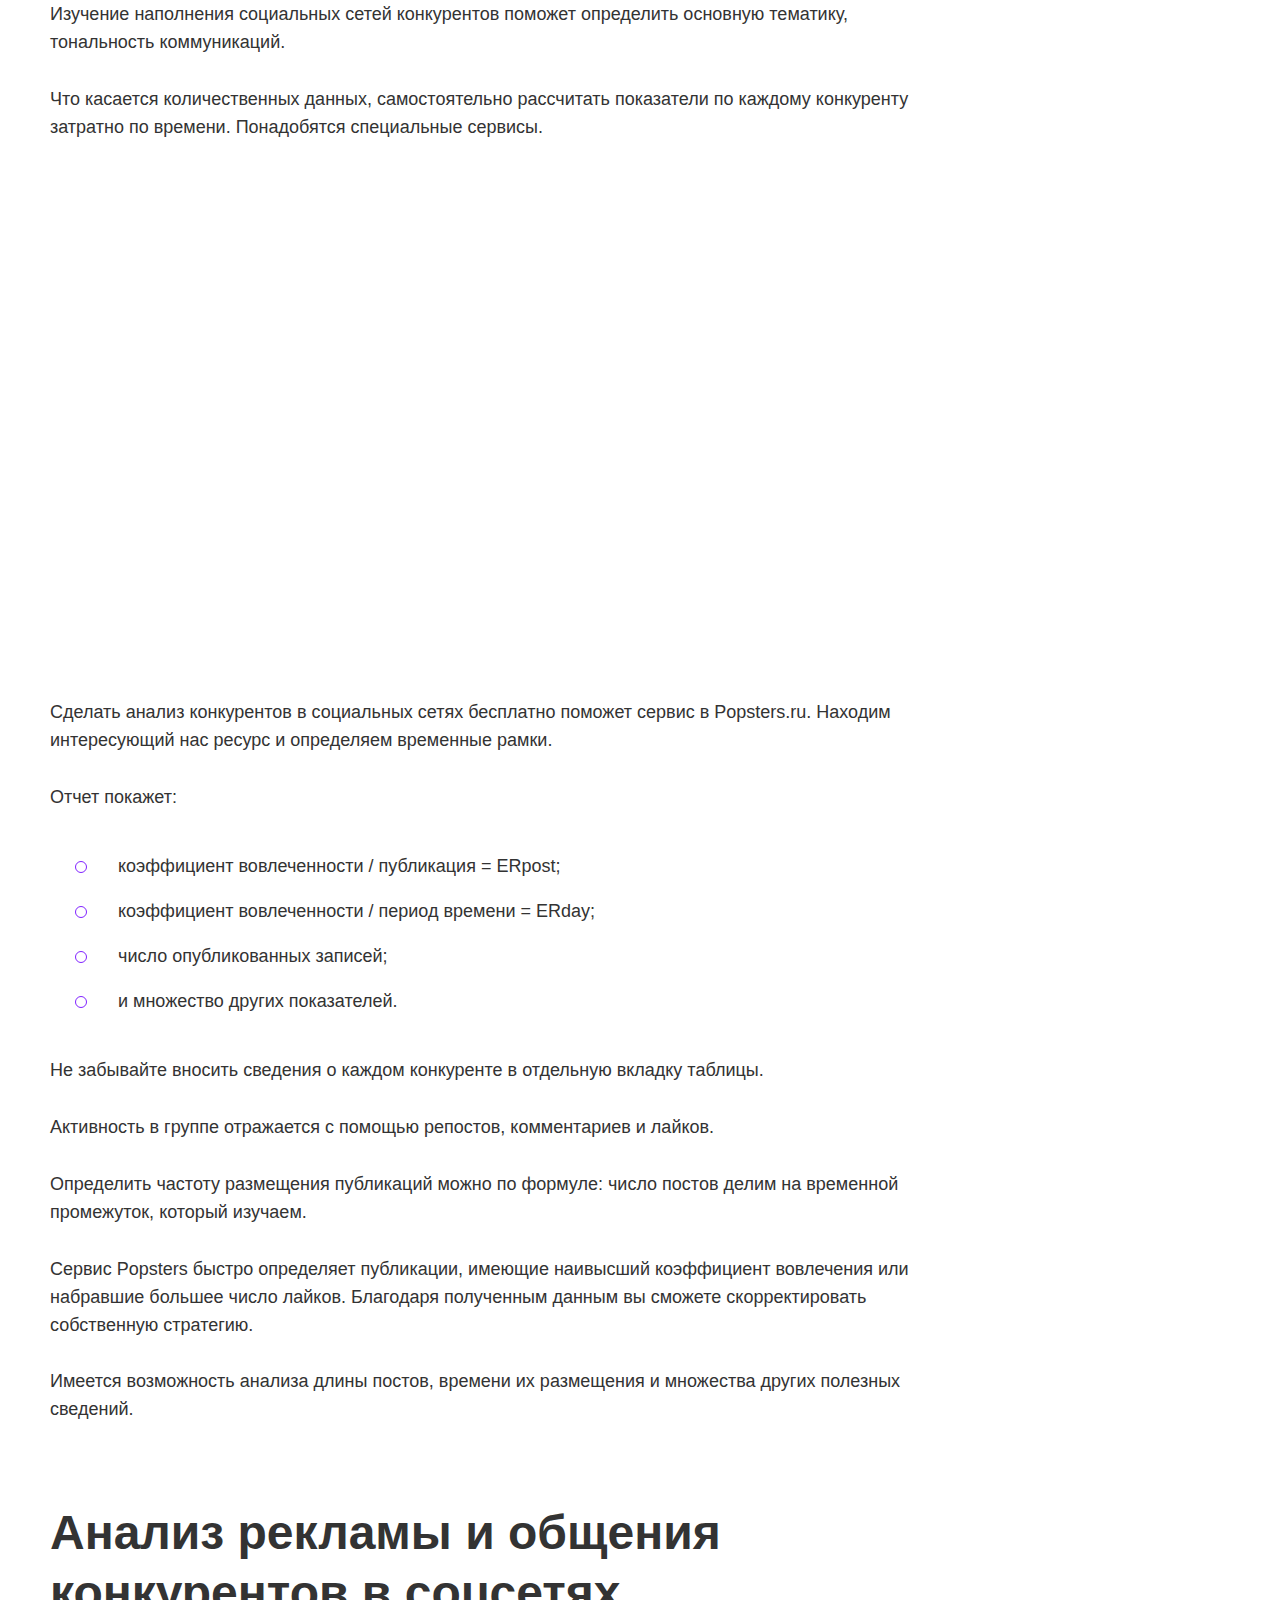
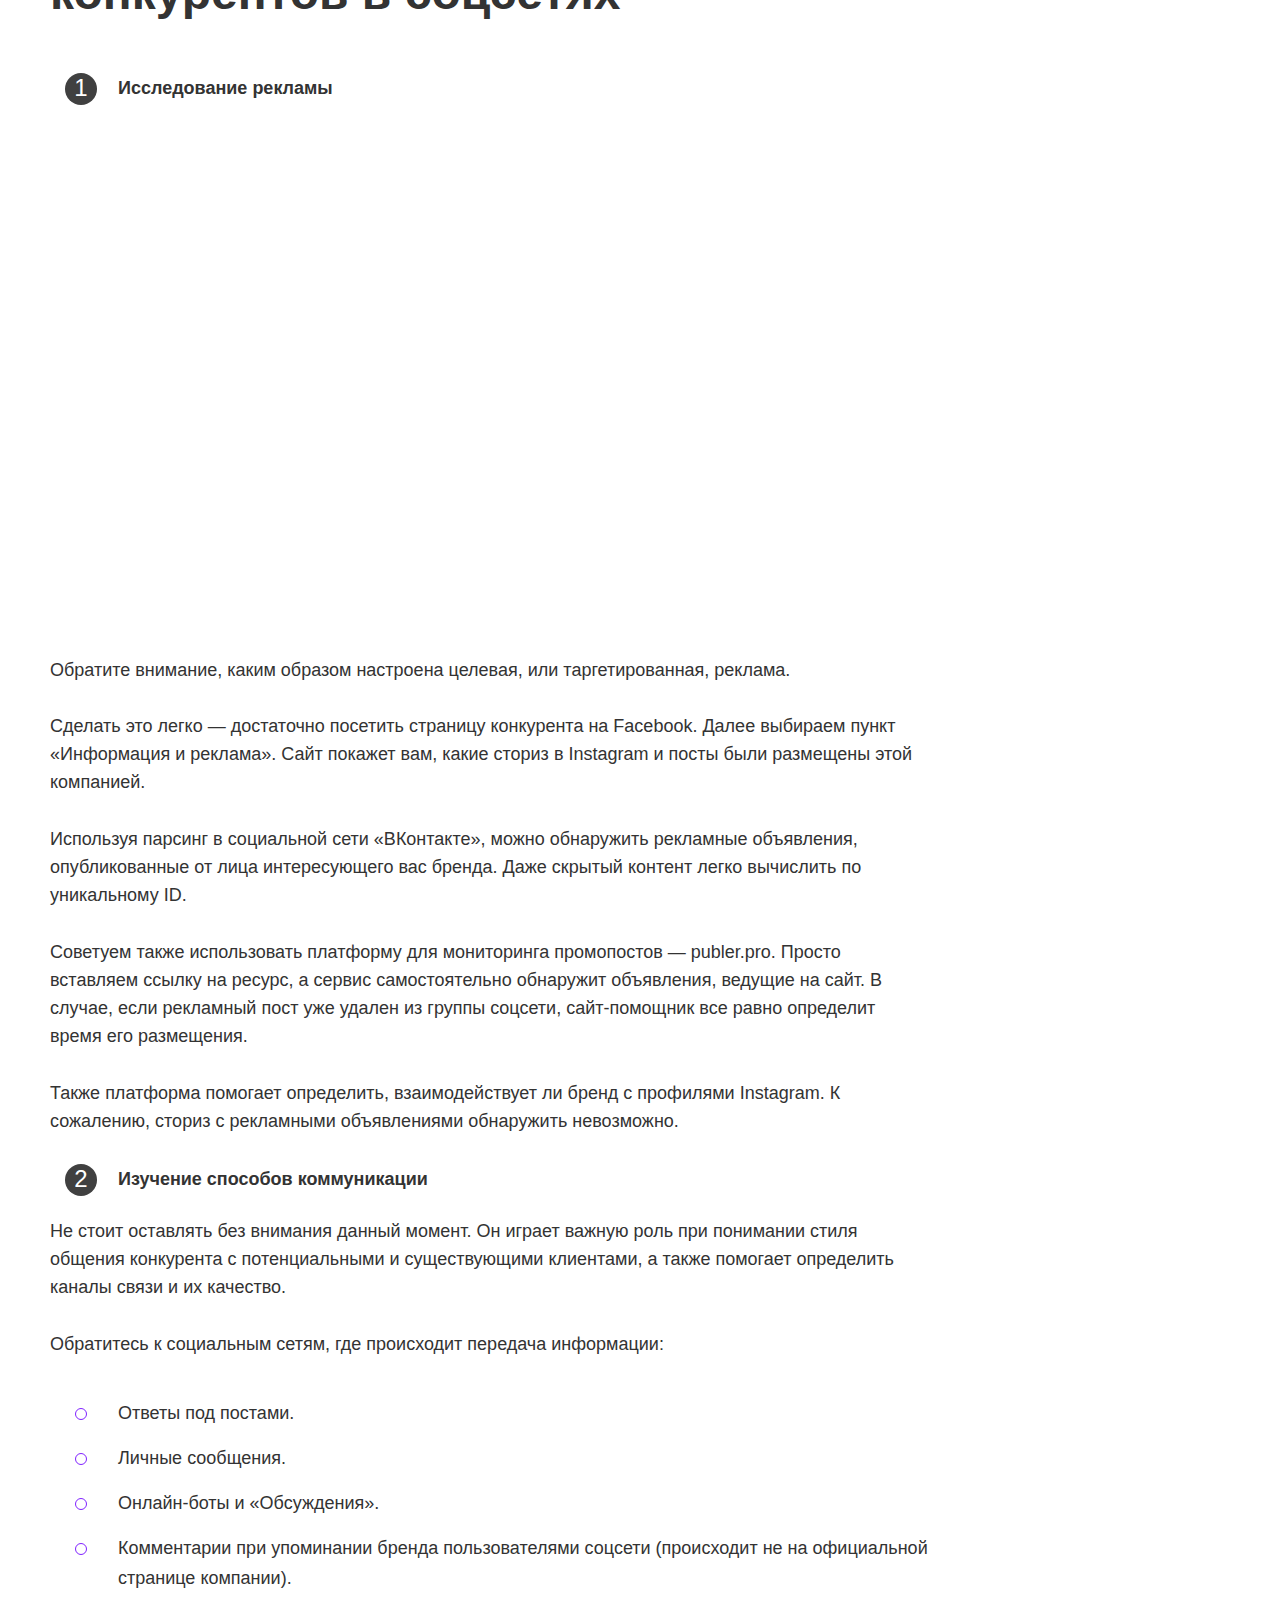
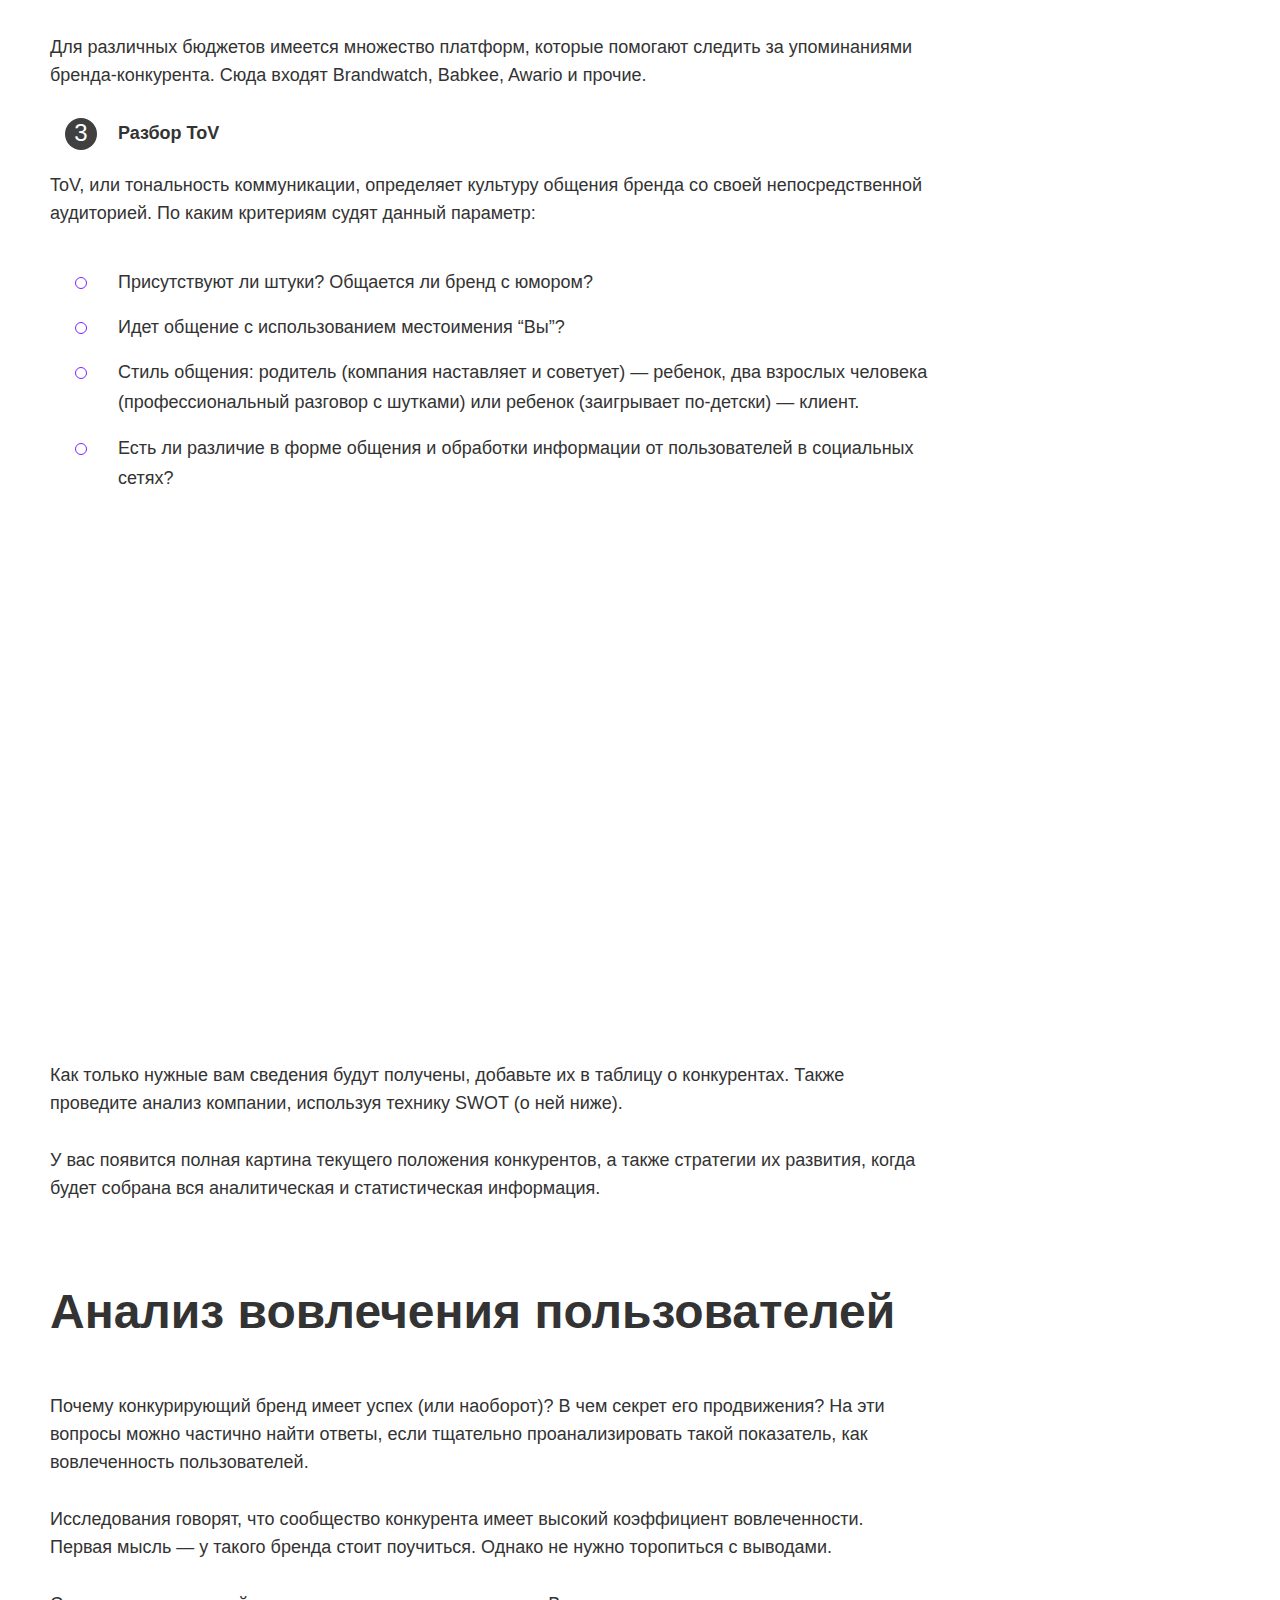
==== commit ecb3416f: "123" ====
--- a/index.html
+++ b/index.html
@@ -2006,7 +2006,7 @@
 <picture><source src="img/konkurentibig.jpg" sizes="(max-width: 1920px) 100vw, 1920px" type="image/webp"><img width="1920" height="600" src="img/konkurentibig.jpg" alt="Анализ конкурентов в социальных сетях" loading="lazy" src="img/konkurentibig.jpg" sizes="(max-width: 1920px) 100vw, 1920px" title="Анализ конкурентов в социальных сетях"></picture></div>
 <div class="post-header">
 <div class="post-header__back">
-<img src="./project/post-back.png" alt="">
+<img src="./project/post-back.png" >
 <a href="https://smm.academy/blog/"><span>Вернуться назад</span></a>
 </div>
 <div class="post-header__date">
@@ -2018,7 +2018,7 @@
 <a href="#comments">Комментарии</a>
 </div>
 <div class="post-header__share">
-<img src="./project/share.png" alt="">
+<img src="./project/share.png" >
 <span class="post-header__share--desc">Сохранить статью:</span>
 <script src="./project/share.js"></script>
 <div class="ya-share2 ya-share2_inited" data-curtain="" data-services="vkontakte,odnoklassniki,telegram,twitter,whatsapp"><div class="ya-share2__container ya-share2__container_size_m ya-share2__container_color-scheme_normal ya-share2__container_shape_normal"><ul class="ya-share2__list ya-share2__list_direction_horizontal"><li class="ya-share2__item ya-share2__item_service_vkontakte"><a class="ya-share2__link" href="https://vk.com/share.php?url=https%3A%2F%2Fsmm.academy%2Fblog%2Fkak-nastroit-profil-v-instagram%2F&amp;title=%D0%9A%D0%B0%D0%BA%20%D0%BD%D0%B0%D1%81%D1%82%D1%80%D0%BE%D0%B8%D1%82%D1%8C%20%D0%BF%D1%80%D0%BE%D1%84%D0%B8%D0%BB%D1%8C%20%D0%B2%20%D0%98%D0%BD%D1%81%D1%82%D0%B0%D0%B3%D1%80%D0%B0%D0%BC%D0%B5%3A%20%D1%80%D0%B0%D0%B7%D0%B1%D0%B8%D1%80%D0%B0%D0%B5%D0%BC%D1%81%D1%8F%20%D0%B2%20%D0%BD%D1%8E%D0%B0%D0%BD%D1%81%D0%B0%D1%85%20%7C%20SMM-%D0%90%D0%BA%D0%B0%D0%B4%D0%B5%D0%BC%D0%B8%D1%8F&amp;utm_source=share2" rel="nofollow noopener" target="_blank" title="ВКонтакте"><span class="ya-share2__badge"><span class="ya-share2__icon"></span></span><span class="ya-share2__title">ВКонтакте</span></a></li><li class="ya-share2__item ya-share2__item_service_odnoklassniki"><a class="ya-share2__link" href="https://connect.ok.ru/offer?url=https%3A%2F%2Fsmm.academy%2Fblog%2Fkak-nastroit-profil-v-instagram%2F&amp;title=%D0%9A%D0%B0%D0%BA%20%D0%BD%D0%B0%D1%81%D1%82%D1%80%D0%BE%D0%B8%D1%82%D1%8C%20%D0%BF%D1%80%D0%BE%D1%84%D0%B8%D0%BB%D1%8C%20%D0%B2%20%D0%98%D0%BD%D1%81%D1%82%D0%B0%D0%B3%D1%80%D0%B0%D0%BC%D0%B5%3A%20%D1%80%D0%B0%D0%B7%D0%B1%D0%B8%D1%80%D0%B0%D0%B5%D0%BC%D1%81%D1%8F%20%D0%B2%20%D0%BD%D1%8E%D0%B0%D0%BD%D1%81%D0%B0%D1%85%20%7C%20SMM-%D0%90%D0%BA%D0%B0%D0%B4%D0%B5%D0%BC%D0%B8%D1%8F&amp;utm_source=share2" rel="nofollow noopener" target="_blank" title="Одноклассники"><span class="ya-share2__badge"><span class="ya-share2__icon"></span></span><span class="ya-share2__title">Одноклассники</span></a></li><li class="ya-share2__item ya-share2__item_service_telegram"><a class="ya-share2__link" href="https://t.me/share/url?url=https%3A%2F%2Fsmm.academy%2Fblog%2Fkak-nastroit-profil-v-instagram%2F&amp;text=%D0%9A%D0%B0%D0%BA%20%D0%BD%D0%B0%D1%81%D1%82%D1%80%D0%BE%D0%B8%D1%82%D1%8C%20%D0%BF%D1%80%D0%BE%D1%84%D0%B8%D0%BB%D1%8C%20%D0%B2%20%D0%98%D0%BD%D1%81%D1%82%D0%B0%D0%B3%D1%80%D0%B0%D0%BC%D0%B5%3A%20%D1%80%D0%B0%D0%B7%D0%B1%D0%B8%D1%80%D0%B0%D0%B5%D0%BC%D1%81%D1%8F%20%D0%B2%20%D0%BD%D1%8E%D0%B0%D0%BD%D1%81%D0%B0%D1%85%20%7C%20SMM-%D0%90%D0%BA%D0%B0%D0%B4%D0%B5%D0%BC%D0%B8%D1%8F&amp;utm_source=share2" rel="nofollow noopener" target="_blank" title="Telegram"><span class="ya-share2__badge"><span class="ya-share2__icon"></span></span><span class="ya-share2__title">Telegram</span></a></li><li class="ya-share2__item ya-share2__item_service_twitter"><a class="ya-share2__link" href="https://twitter.com/intent/tweet?text=%D0%9A%D0%B0%D0%BA%20%D0%BD%D0%B0%D1%81%D1%82%D1%80%D0%BE%D0%B8%D1%82%D1%8C%20%D0%BF%D1%80%D0%BE%D1%84%D0%B8%D0%BB%D1%8C%20%D0%B2%20%D0%98%D0%BD%D1%81%D1%82%D0%B0%D0%B3%D1%80%D0%B0%D0%BC%D0%B5%3A%20%D1%80%D0%B0%D0%B7%D0%B1%D0%B8%D1%80%D0%B0%D0%B5%D0%BC%D1%81%D1%8F%20%D0%B2%20%D0%BD%D1%8E%D0%B0%D0%BD%D1%81%D0%B0%D1%85%20%7C%20SMM-%D0%90%D0%BA%D0%B0%D0%B4%D0%B5%D0%BC%D0%B8%D1%8F&amp;url=https%3A%2F%2Fsmm.academy%2Fblog%2Fkak-nastroit-profil-v-instagram%2F&amp;utm_source=share2" rel="nofollow noopener" target="_blank" title="Twitter"><span class="ya-share2__badge"><span class="ya-share2__icon"></span></span><span class="ya-share2__title">Twitter</span></a></li><li class="ya-share2__item ya-share2__item_service_whatsapp"><a class="ya-share2__link" href="https://api.whatsapp.com/send?text=%D0%9A%D0%B0%D0%BA%20%D0%BD%D0%B0%D1%81%D1%82%D1%80%D0%BE%D0%B8%D1%82%D1%8C%20%D0%BF%D1%80%D0%BE%D1%84%D0%B8%D0%BB%D1%8C%20%D0%B2%20%D0%98%D0%BD%D1%81%D1%82%D0%B0%D0%B3%D1%80%D0%B0%D0%BC%D0%B5%3A%20%D1%80%D0%B0%D0%B7%D0%B1%D0%B8%D1%80%D0%B0%D0%B5%D0%BC%D1%81%D1%8F%20%D0%B2%20%D0%BD%D1%8E%D0%B0%D0%BD%D1%81%D0%B0%D1%85%20%7C%20SMM-%D0%90%D0%BA%D0%B0%D0%B4%D0%B5%D0%BC%D0%B8%D1%8F%20https%3A%2F%2Fsmm.academy%2Fblog%2Fkak-nastroit-profil-v-instagram%2F&amp;utm_source=share2" rel="nofollow noopener" target="_blank" title="WhatsApp"><span class="ya-share2__badge"><span class="ya-share2__icon"></span></span><span class="ya-share2__title">WhatsApp</span></a></li></ul></div></div>
@@ -2066,9 +2066,7 @@
 <p>Анализировать нужно все: обложку группы, публикуемый контент и время, в которое он выходит, а также рекламу в соцсетях и вовлеченность аудитории. Последний параметр считается самым важным, так как именно он показывает, интересна ли страница или группа подписчикам. Где нет лайков и репостов, там все глухо как в танке.</p>
 <p id="1">Ниже мы расскажем, как анализировать конкурентов в социальных сетях и что полезного из полученных сведений можно почерпнуть для себя.</p>
 <h2>Польза анализа конкурентов</h2>
-<p align="center">
-  <img loading="lazy" class="alignnone size-full wp-image-6640 webpexpress-processed" title="Польза анализа конкурентов"alt="Польза анализа конкурентов" src="img/it-tehnik-ru.jpg" alt="" width="760" height="500">
-  </p>
+<p align="center"><picture><img loading="lazy" class="alignnone size-full wp-image-6640 webpexpress-processed" title="Польза анализа конкурентов"alt="Польза анализа конкурентов" src="img/it-tehnik-ru.jpg" width="760" height="500" /></picture></p>
 <p>Анализ конкурентов в социальных сетях необходим для того, чтобы оценить преимущества и недостатки своей компании в сравнении с другими предприятиями, представленными на рынке.</p>
 <p>Такое исследование будет полезно не только перед началом раскрутки нового продукта, но и в ходе дальнейшей работы с ним. Поэтому анализ конкурентов в социальных сетях рекомендуется проводить на регулярной основе.</p>
 <p>Чем полезно такое исследование? С его помощью можно:</p>
@@ -2085,12 +2083,10 @@
 </ul>
 <p id="2">Такие возможности позволяют превратить анализ конкурентов в соцсетях в эффективный маркетинговый инструмент. Провести такое исследование можно путем ручного анализа данных или воспользовавшись специальными программными продуктами.</p>
 <h2>3 направления для анализа конкурентов в Интернете</h2>
-<p align="center">
-  <img loading="lazy" class="alignnone size-full wp-image-6640 webpexpress-processed" title="3 направления для анализа конкурентов в Интернете" alt="3 направления для анализа конкурентов в Интернете" src="img/telegra-ph.jpg" alt="" width="760" height="500">
-  </p>
+<p align="center"><picture><img loading="lazy" class="alignnone size-full wp-image-6640 webpexpress-processed" title="3 направления для анализа конкурентов в Интернете" alt="3 направления для анализа конкурентов в Интернете" src="img/telegra-ph.jpg" width="760" height="500" /></picture></p>
   <p>На какие области в Интернете стоит направить внимание при изучении конкурентов:</p>
 <ol>
-<li><p><b>Контент на сайте, включая главную страницу, семантическое ядро</b></p>
+<li><b>Контент на сайте, включая главную страницу, семантическое ядро</b></p>
 <p>Для начала определяем прямых конкурентов. Делается это легко: вбиваем в строке поисковой системы ключевое словосочетание, характеризующее вашу компанию. Например, «магазин игрушек Казань». ТОП-10 выдачи и будут главными конкурентами.</p>
 <p>Небольшим компаниям, работающим в пределах одного города или района, достаточно сформировать список фирм, у которых аналогичные покупатели в таких же территориальных пределах. Что касается онлайн-магазинов с доставкой по всей России, им определить конкурентов будет сложнее, особенно при продаже неуникальных товаров и услуг. Список будет большой, объем работы возрастает, однако полученный анализ поможет разобраться, какие компании обогнали вас в развитии, а какие являются вашими прямыми конкурентами.</p>
 <p class="border-r">Рекомендация: ведите учет «противников» в таблице. Наглядное представление помогает быстро сравнивать показатели друг с другом. Укажите наименования компаний, скопируйте ссылки на их веб-сайт, краткую информацию, а также отметьте место в поисковой выдаче по основным фразам и используемые каналы рекламы (СЕО или контекст).</p>
@@ -2098,13 +2094,11 @@
 <p>Как только список брендов сформирован, приходит время определить количество клиентов, привлекаемых компаниями. Эффективен ли путь их продвижения, какие стратегии и ресурсы используются? Можно сразу изучать конкурентов в сравнении с вами.</p>
 <p>Анализируем уровень прироста подписчиков или покупателей. Для вас важен канал рекламы, через который идет привлечение аудитории. Например, конкурент активно развивает «Инстаграм» — возможно, вам также стоит обратить внимание на эту платформу. Можно использовать источники, которым до этого уделялось недостаточно внимания (контекстная реклама).</p>
 </li>
-<li><p><b>Внешнее продвижение: ссылки, ИЦ, публикации, форумы</b></p>
+<li><b>Внешнее продвижение: ссылки, ИЦ, публикации, форумы</b></p>
 <p>В сфере «бизнес для бизнеса», которая предлагает клиентам практически уникальный продукт, анализ внешних ресурсов конкурентов играет важную роль. В Интернете имеются различные сервисы, которые помогают вычислить количество упоминаний бренда, определить индекс цитирования и т. п.</p>
 </li>
-<li><p><b>Соцсети</b></p>
-  <p align="center">
-  <img loading="lazy" class="alignnone size-full wp-image-6640 webpexpress-processed" title="Соцсети"alt="Соцсети" src="img/sps-sng-ru.jpg" alt="" width="760" height="500">
-  </p>
+<li><b>Соцсети</b></p>
+  <p align="center"><picture><img loading="lazy" class="alignnone size-full wp-image-6640 webpexpress-processed" title="Соцсети"alt="Соцсети" src="img/sps-sng-ru.jpg" width="760" height="500" /></picture></p>
 <p>Быстрорастущий формат ведения бизнеса. Именно социальные сети показывают внутреннюю кухню бренда. В свободном доступе содержится информация о количестве подписчиков, впечатлениях о продукте, компании и многом другом.</p>
 <p>Найти официальные профили социальных сетей ваших конкурентов можно на их сайтах. Чаще всего иконки размещаются в шапке или футере страницы.</p>
 <p>Отметьте, какие платформы преобладают, не забудьте скопировать данные в вашу таблицу.</p>
@@ -2119,18 +2113,14 @@
 <h2>3 варианта, где искать конкурентов</h2>
 <p>Сильный конкурент легко может быть обнаружен. Рассмотрим основные способы, как это сделать:</p>
 <ol>
-  <li><p>Поиск по основным ключевикам</p></li>
-  <p align="center">
-  <img loading="lazy" class="alignnone size-full wp-image-6640 webpexpress-processed" title="3 варианта, где искать конкурентов" alt="3 варианта, где искать конкурентов" src="img/obrazstroy-ru.jpg" alt="" width="760" height="500">
-  </p>
+  <li><b>Поиск по основным ключевикам</b></li>
+  <p align="center"><picture><img loading="lazy" class="alignnone size-full wp-image-6640 webpexpress-processed" title="3 варианта, где искать конкурентов" alt="3 варианта, где искать конкурентов" src="img/obrazstroy-ru.jpg" width="760" height="500" /></picture></p>
 <p>Как клиент ищет продукцию, которую вы предлагаете? «Купить розы в Нижнем Новгороде»? «Научиться играть на гитаре?» Используем самые известные сети — «Яндекс» и Google. Поисковики предлагают сервисы, которые определяют популярность каждого запроса (например, WordStat). С его помощью можно быстро составить релевантное семантическое ядро, которым также пользуются ваши прямые конкуренты. Не забываем про соцсети, анализируя цельную картину.</p>
-<li><p>Использование хештегов</p></li>
+<li><b>Использование хештегов</b></p></li>
   <p>Не самый быстрый способ определения конкурентов. Для поиска брендов необходимо ввести #название_бренда или #указание_услуги (например, #азия_шоп или #татуаж_брови). В итоге поиск выдаст компании, которые пользуются такими же подсказками. В некоторых сложных сферах трудно определить конкурентов этим способом: бренды, формируя персональный стиль, создают отдельные фразы для авторских хештегов.</p>
   <p>Потребуется время, чтобы проанализировать каждое интересующее вас объявление. После вычисляем активные социальные сети. Проделав эту работу, ваша компания получит ценные сведения о конкурентах.</p>
-<li><p>Поиск на социальных площадках</p></li>
-  <p align="center">
-  <img loading="lazy" class="alignnone size-full wp-image-6640 webpexpress-processed" title="Поиск на социальных площадках" alt="Поиск на социальных площадках" src="img/roman.jpg" alt="" width="760" height="500">
-  </p>
+<li><b>Поиск на социальных площадках</b></p></li>
+  <p align="center"><picture><img loading="lazy" class="alignnone size-full wp-image-6640 webpexpress-processed" title="Поиск на социальных площадках" alt="Поиск на социальных площадках" src="img/roman.jpg" width="760" height="500" /></picture></p>
 <p>Для проведения аналитики рекомендуем сервис от Facebook — Audience Insights. Инструмент находится в рекламном кабинете профиля. Необходимо открыть меню настроек, затем нажать на кнопку со статистикой. Далее в зависимости от целей поиска и анализа рассматриваем аудиторию с разных позиций.</p>
 <p>Audience Insights отлично подходит для работы с Facebook и Instagram. Благодаря платформе легко вычислить, какой объем потенциальных лидов присутствует в социальных сетях, что интересует пользователей, на какие группы они подписаны. Сравнение аудитории поможет определить точки ее соприкосновения с вашей компанией. Далее разрабатывается верная стратегия, а значит, каналы рекламы дадут результат.</p>
 <p id="5">Не забудьте записать полученные сведения: таблица является удобным и эффективным инструментом.</p>
@@ -2138,11 +2128,11 @@
 <h2>Анализ группы конкурентов в соцсетях</h2>
 <p>Перед любым исследованием важно точно и четко определить объект, который необходимо проанализировать. Рассмотрим, что поможет при выборе групп конкурентов:</p>
 <ol>
-  <li><p>Визуальный контент</p></li>
+  <li><b>Визуальный контент</b></p></li>
   <p>Групп в социальных сетях огромное количество. Однако именно беглый осмотр поможет отсеять ненужные сообщества. Сформированный перечень действующих групп, которые составляют вам конкуренцию, далее анализируется посредством специальных инструментов.</p>
   <p>На первый взгляд сообщество кажется популярным, большое число подписчиков привлекает внимание. Однако все это может оказаться обычной накруткой, и признаки этого — практически нулевая активность и отсутствие свежих постов. Группа, в которой из 100 тыс. человек видимость постов на уровне 1 %, нас точно не интересует.</p>
   <p>Мы не найдем ценных сведений для аналитики у конкурентов, которые не развивают сообщество и бизнес. Какой результат может принести бессмысленная закупка пользователей при минимальной реакции на контент? Нам нужны только серьезные представители ниши, анализ действий которых поможет улучшить собственную стратегию.</p>
-  <li><p>Количественные показатели</p></li>
+  <li><b>Количественные показатели</b></p></li>
   <p>Какие параметры нас интересуют:</p>
 <ul>
   <li>Число пользователей. Здесь принцип «больше — значит лучше». Если сфера бизнеса узкая, количество подписчиков все равно должно быть не менее 1 тысячи. В противном случае изучение конкурента будет необъективным.</li>
@@ -2155,9 +2145,7 @@
 <p>Добравшись до этого шага, аналитик компании рассматривает внутренние составляющие контента: уникальность и качество, темы, периодичность постов, обыгрывание инфоповодов, голос бренда.</p>
 <p>Изучение наполнения социальных сетей конкурентов поможет определить основную тематику, тональность коммуникаций.</p>
 <p>Что касается количественных данных, самостоятельно рассчитать показатели по каждому конкуренту затратно по времени. Понадобятся специальные сервисы.</p>
-  <p align="center">
-  <img loading="lazy" class="alignnone size-full wp-image-6640 webpexpress-processed" title="Анализ контента конкурентов в социальных сетях" alt="Анализ контента конкурентов в социальных сетях" src="img/popsters.jpg" alt="" width="760" height="500">
-  </p>
+  <p align="center"><picture><img loading="lazy" class="alignnone size-full wp-image-6640 webpexpress-processed" title="Анализ контента конкурентов в социальных сетях" alt="Анализ контента конкурентов в социальных сетях" src="img/popsters.jpg" width="760" height="500" /></picture></p>
 <p>Сделать анализ конкурентов в социальных сетях бесплатно поможет сервис в Popsters.ru. Находим интересующий нас ресурс и определяем временные рамки.</p>
 <p>Отчет покажет:</p>
 <ul>
@@ -2173,16 +2161,14 @@
 <p id="7">Имеется возможность анализа длины постов, времени их размещения и множества других полезных сведений.</p>
 <h2>Анализ рекламы и общения конкурентов в соцсетях</h2>
 <ol>
-  <li><p>Исследование рекламы</p></li>
-  <p align="center">
-  <img loading="lazy" class="alignnone size-full wp-image-6640 webpexpress-processed" title="Анализ рекламы и общения конкурентов в соцсетях" alt="Анализ рекламы и общения конкурентов в соцсетях" src="img/o-instagram.jpg" alt="" width="760" height="500">
-  </p>
+  <li><b>Исследование рекламы</b></p></li>
+  <p align="center"><picture><img loading="lazy" class="alignnone size-full wp-image-6640 webpexpress-processed" title="Анализ рекламы и общения конкурентов в соцсетях" alt="Анализ рекламы и общения конкурентов в соцсетях" src="img/o-instagram.jpg" width="760" height="500" /></picture></p>
   <p>Обратите внимание, каким образом настроена целевая, или таргетированная, реклама.</p>
 <p>Сделать это легко &mdash; достаточно посетить страницу конкурента на Facebook. Далее выбираем пункт &laquo;Информация и&nbsp;реклама&raquo;. Сайт покажет вам, какие сториз в Instagram и посты были размещены этой компанией.</p>
 <p>Используя парсинг в социальной сети &laquo;ВКонтакте&raquo;, можно обнаружить рекламные объявления, опубликованные от лица интересующего вас бренда. Даже скрытый контент легко вычислить по уникальному ID.</p>
 <p>Советуем также использовать платформу для мониторинга промопостов &mdash; publer.pro. Просто вставляем ссылку на ресурс, а сервис самостоятельно обнаружит объявления, ведущие на сайт. В случае, если рекламный пост уже удален из группы соцсети, сайт-помощник все равно определит время его размещения.</p>
 <p>Также платформа помогает определить, взаимодействует ли бренд с профилями Instagram. К сожалению, сториз с рекламными объявлениями обнаружить невозможно.</p>
-<li><p>Изучение способов коммуникации</p></li>
+<li><b>Изучение способов коммуникации</b></p></li>
 <p>Не стоит оставлять без внимания данный момент. Он играет важную роль при понимании стиля общения конкурента с потенциальными и существующими клиентами, а также помогает определить каналы связи и их качество.</p>
 <p>Обратитесь к социальным сетям, где происходит передача информации:</p>
 <ul>
@@ -2192,7 +2178,7 @@
 <li>Комментарии при упоминании бренда пользователями соцсети (происходит не на официальной странице компании).</li>
 </ul>
 <p>Для различных бюджетов имеется множество платформ, которые помогают следить за упоминаниями бренда-конкурента. Сюда входят Brandwatch, Babkee, Awario и прочие.</p>
-<li><p>Разбор ToV</p></li>
+<li><b>Разбор ToV</b></p></li>
 <p>ToV, или тональность коммуникации, определяет культуру общения бренда со своей непосредственной аудиторией. По каким критериям судят данный параметр:</p>
 <ul>
 <li>Присутствуют ли штуки? Общается ли бренд с юмором?</li>
@@ -2200,9 +2186,7 @@
 <li>Стиль общения: родитель (компания наставляет и советует) &mdash; ребенок, два взрослых человека (профессиональный разговор с шутками) или ребенок (заигрывает по-детски) &mdash; клиент.</li>
 <li>Есть ли различие в форме общения и обработки информации от пользователей в социальных сетях?</li>
 </ul>
-  <p align="center">
-  <img loading="lazy" class="alignnone size-full wp-image-6640 webpexpress-processed" title="Разбор ToV" alt="Разбор ToV" src="img/startpack.jpg" alt="" width="760" height="500">
-  </p>
+  <p align="center"><picture><img loading="lazy" class="alignnone size-full wp-image-6640 webpexpress-processed" title="Разбор ToV" alt="Разбор ToV" src="img/startpack.jpg" width="760" height="500" /></picture></p>
   <p>Как только нужные вам сведения будут получены, добавьте их в таблицу о конкурентах. Также проведите анализ компании, используя технику SWOT (о ней ниже).</p>
 <p id="8">У вас появится полная картина текущего положения конкурентов, а также стратегии их развития, когда будет собрана вся аналитическая и статистическая информация.</p>
 </ol>
@@ -2218,9 +2202,7 @@
 <li>Конкурс на выполнение творческого задания</li>
 <p>На стене сообщества публикуется пост с правилами задания. Например, подписчик должен выполнить описанные условия. В результате он получает вознаграждение. Чаще всего компании проводят конкурс на лучшую фотографию. Это действенный способ достичь сразу нескольких целей. Во-первых, попросив аудиторию сделать оригинальное фото с продуктом и отзыв о нем, вы легко получите уникальный контент для будущего использования. Во-вторых, участники естественным образом станут распространять информацию о вашей компании, что абсолютно бесплатно расширит вашу аудиторию.</p>
 <li>Раздача ценных призов (giveaways)</li>
-<p align="center">
-  <img loading="lazy" class="alignnone size-full wp-image-6640 webpexpress-processed" title="Раздача ценных призов (giveaways)" alt="Раздача ценных призов (giveaways)" src="img/instaplus.jpg" alt="" width="760" height="500">
-  </p>
+<p align="center"><picture><img loading="lazy" class="alignnone size-full wp-image-6640 webpexpress-processed" title="Раздача ценных призов (giveaways)" alt="Раздача ценных призов (giveaways)" src="img/instaplus.jpg" width="760" height="500" /></picture></p>
   <p>Наиболее простой вид активации, который практически не требует от пользователя траты времени. Суть проста: подписаться на организаторов конкурса, поставить лайк, написать комментарий под записью или отметить друга, поделиться постом на своей странице или в сториз. Популярность розыгрышей понятна, однако тут бренду стоит быть осторожным: на такое объявление откликается не только заинтересованная аудитория, но и посторонние любители легких призов. Обратите внимание: в качестве подарка лучше выбирать именно тот продукт или услугу, которые важны ЦА.</p>
 <li>Игровые задания</li>
 <p>Упор на поведенческие характеристики пользователей. С помощью игр легко привлечь внимание людей к компании. Разнообразие активностей зависит от вашей фантазии: загадки, кроссворды, ребусы и прочее.</p>
@@ -2231,9 +2213,7 @@
 </ul>
 <p id="9">Полученные результаты помогут вам выстроить картину стратегии конкурента. Далее вам придется принять решение, использовать ли данные механизмы в своей собственной стратегии.</p>
 <h2>SWOT-анализ конкурентов в социальных сетях</h2>
-<p align="center">
-  <img loading="lazy" class="alignnone size-full wp-image-6640 webpexpress-processed" title="SWOT-анализ конкурентов в социальных сетях" alt="SWOT-анализ конкурентов в социальных сетях" src="img/swot.jpg" alt="" width="760" height="500">
-  </p>
+<p align="center"><picture><img loading="lazy" class="alignnone size-full wp-image-6640 webpexpress-processed" title="SWOT-анализ конкурентов в социальных сетях" alt="SWOT-анализ конкурентов в социальных сетях" src="img/swot.jpg" width="760" height="500" /></picture></p>
 <p>SWOT-анализ &mdash; это определение сильных и слабых сторон, возможностей и угроз бизнеса. Один из самых распространенных в маркетинге видов анализа.</p>
 <ol>
 <li><p>S &mdash; Strengths (сильные стороны).</p></li>
@@ -2281,15 +2261,13 @@
 <li>Появление новых сильных игроков на рынке.</li>
 <li>Ненадежность поставщиков.</li>
 </ul>
-<p align="center">
-  <img loading="lazy" class="alignnone size-full wp-image-6640 webpexpress-processed" title="SWOT-анализ" alt="SWOT-анализ" src="img/fb.jpg" alt="" width="760" height="500">
-  </p>
+<p align="center"><picture><img loading="lazy" class="alignnone size-full wp-image-6640 webpexpress-processed" title="SWOT-анализ" alt="SWOT-анализ" src="img/fb.jpg" width="760" height="500" /></picture></p>
 <p>При заполнении таблицы двигаться нужно в указанном порядке:</p>
 <ol>
-  <li><p>Собираем информацию для стратегического анализа (преимущества и недостатки), составляем SWOT.</p></li>
-  <li><p>Проводим исследование, сравниваем показатели и статистические данные по социальным сетям брендов.</p></li>
-  <li><p>Отмечаем интересные способы продвижения, которыми пользуются основные конкуренты, и стараемся повторить их в своем сообществе.</p></li>
-  <li><p>Перерабатываем текущую стратегию продвижения компании, меняем его способы и каналы, внедряем более успешные идеи.</p></li>
+  <li><b>Собираем информацию для стратегического анализа (преимущества и недостатки), составляем SWOT.</b></p></li>
+  <li><b>Проводим исследование, сравниваем показатели и статистические данные по социальным сетям брендов.</b></p></li>
+  <li><b>Отмечаем интересные способы продвижения, которыми пользуются основные конкуренты, и стараемся повторить их в своем сообществе.</b></p></li>
+  <li><b>Перерабатываем текущую стратегию продвижения компании, меняем его способы и каналы, внедряем более успешные идеи.</b></p></li>
 </ol>
 <p>За все время анализа накопится большой объем данных, который необходимо будет структурировать. Не забываем о периодической актуализации данных. Налаживание коммуникации с целевой аудиторией, создание запоминающегося бренда и мощной рекламной стратегии &mdash; все это нельзя сделать за один день. Созданная таблица в будущем напомнит вам о существенных моментах и сэкономит ваши силы и время.</p>
 <p>Некоторые бренды не только собирают данные о конкурентах, но и полностью используют их стратегию продвижения. Уникальный и качественный контент понравится вашей аудитории больше, поэтому мы не рекомендуем данный метод. Стиль компании создается из множества компонентов.</p>
@@ -2302,10 +2280,8 @@
 <p id="10">Стремитесь каждый день становиться лучше.</p>
 <h2>8 сервисов для анализа конкурентов в социальных сетях</h2>
 <ol>
-  <li><p>SimilarWeb</p></li>
-  <p align="center">
-  <img loading="lazy" class="alignnone size-full wp-image-6640 webpexpress-processed" title="SimilarWeb" alt="SimilarWeb" src="img/imd-net.jpg" alt="" width="760" height="500">
-  </p>
+  <li><b>SimilarWeb</b></p></li>
+  <p align="center"><picture><img loading="lazy" class="alignnone size-full wp-image-6640 webpexpress-processed" title="SimilarWeb" alt="SimilarWeb" src="img/imd-net.jpg" width="760" height="500" /></picture></p>
   <p>Сервис аналитики, который помогает собрать комплексную информацию. Незаменим при проведении анализа данных.</p>
 <p>Однако стоит заметить, что сведения, предоставленные SimilarWeb, могут иметь погрешность в данных (в среднем 10&ndash;15 %).</p>
 <p>Для анализа конкурентов в социальных сетях сервис поможет получить перечисленную ниже информацию:</p>
@@ -2317,7 +2293,7 @@
 <li>Количество посетителей, пришедших из соцсетей.</li>
 </ul>
 <p>Отчет может быть загружен в формате PDF или представлен на странице проекта.</p>
-<li><p>Popsters</p></li>
+<li><b>Popsters</b></p></li>
 <p>Помогает собрать статистические и аналитические показатели контента.</p>
 <p>Благодаря платформе вы сможете узнать о социальных сетях конкурента следующее:</p>
 <ul>
@@ -2328,10 +2304,8 @@
 <li>Оценку контента бренда-конкурента (количество лайков и комментариев).</li>
 </ul>
 <p>Данные представлены визуальным контентом. Можно проводить анализ различных социальных площадок, таких как &laquo;ВКонтакте&raquo; или Instagram.</p>
-<li><p>SocialStats</p></li>
-<p align="center">
-  <img loading="lazy" class="alignnone size-full wp-image-6640 webpexpress-processed" title="SocialStats" alt="SocialStats" src="img/madwins.jpg" alt="" width="760" height="500">
-  </p>
+<li><b>SocialStats</b></p></li>
+<p align="center"><picture><img loading="lazy" class="alignnone size-full wp-image-6640 webpexpress-processed" title="SocialStats" alt="SocialStats" src="img/madwins.jpg" width="760" height="500" /></picture></p>
   <p>Инструмент для создания эффективных коммуникаций с целевой аудиторией в различных соцсетях.</p>
 <p>Синхронизируется со всеми популярными площадками, такими как Instagram, Facebook, &laquo;ВКонтакте&raquo; и т. п.</p>
 <p>Сведения, получаемые за счет сервиса SocialStats:</p>
@@ -2343,10 +2317,8 @@
 <li>Наличие одинаковых групп пользователей в различных сообществах.</li>
 </ul>
 <p>Отчетность выглядит в виде разнообразных списков, моделей и графиков.</p>
-<li><p>Marketing Grader от Hubspot</p></li>
-<p align="center">
-  <img loading="lazy" class="alignnone size-full wp-image-6640 webpexpress-processed" title="Marketing Grader от Hubspot" alt="Marketing Grader от Hubspot" src="img/tomhumbarger.jpg" alt="" width="760" height="500">
-  </p>
+<li><b>Marketing Grader от Hubspot</b></p></li>
+<p align="center"><picture><img loading="lazy" class="alignnone size-full wp-image-6640 webpexpress-processed" title="Marketing Grader от Hubspot" alt="Marketing Grader от Hubspot" src="img/tomhumbarger.jpg" width="760" height="500" /></picture></p>
   <p>Исследование активности конкурирующих компаний. Используя этот ресурс, можно получить информацию по:</p>
 <ul>
 <li>активности конкурирующих фирм в соцсетях;</li>
@@ -2355,11 +2327,11 @@
 </ul>
 <p>Преимущество этого сервиса заключается в том, что все данные аналитики представлены в форме чек-листа.</p>
 <p>По всем секторам аналитики ресурс предлагает варианты по улучшению показателей.</p>
-<li><p>Brandspotter</p></li>
+<li><b>Brandspotter</b></p></li>
 <p>На этой платформе можно получить информацию по отзывам о конкурентах, которая может быть использована для выстраивания стратегии репутационного менеджмента.</p>
-<li><p>IQBuzz</p></li>
+<li><b>IQBuzz</b></p></li>
 <p>Сервис IQBuzz будет полезен для исследования всех упоминаний определенной торговой марки в соцсетях. Здесь можно сегментировать информацию по ее направленности: положительные, нейтральные, отрицательные и смешанные упоминания. Ресурс поможет выявить лидеров мнений, определить пиковые точки активности бренда в Интернете, построить сравнительные графики по широкому перечню параметров и уточнить инфоповоды.</p>
-<li><p>Feedspy</p></li>
+<li><b>Feedspy</b></p></li>
 <p>На этом ресурсе можно сделать анализ:</p>
 <ul>
 <li>графиков увеличения подписчиков на ресурсах конкурентов;</li>
@@ -3023,7 +2995,7 @@
 });
 </script>
 <div id="wpfront-scroll-top-container" style="opacity: 0.8; right: 20px; bottom: 20px; display: block;">
-<img src="./project/1.png" alt="" style="width: auto; height: auto;">    </div>
+<img src="./project/1.png" style="width: auto; height: auto;">    </div>
 <script type="text/javascript">function wpfront_scroll_top_init() {if(typeof wpfront_scroll_top == "function" && typeof jQuery !== "undefined") {wpfront_scroll_top({"scroll_offset":300,"button_width":0,"button_height":0,"button_opacity":0.8,"button_fade_duration":200,"scroll_duration":400,"location":1,"marginX":20,"marginY":20,"hide_iframe":false,"auto_hide":false,"auto_hide_after":2,"button_action":"top","button_action_element_selector":"","button_action_container_selector":"html, body","button_action_element_offset":0});} else {setTimeout(wpfront_scroll_top_init, 100);}}wpfront_scroll_top_init();</script><div id="pum-8933" class="pum pum-overlay pum-theme-2164 pum-theme-tema-po-umolchaniju popmake-overlay click_open" data-popmake="{&quot;id&quot;:8933,&quot;slug&quot;:&quot;uvelichenie-potoka-klientov&quot;,&quot;theme_id&quot;:2164,&quot;cookies&quot;:[],&quot;triggers&quot;:[{&quot;type&quot;:&quot;click_open&quot;,&quot;settings&quot;:{&quot;cookie_name&quot;:&quot;&quot;,&quot;extra_selectors&quot;:&quot;.excerpt-tribe_btn&quot;}}],&quot;mobile_disabled&quot;:null,&quot;tablet_disabled&quot;:null,&quot;meta&quot;:{&quot;display&quot;:{&quot;stackable&quot;:false,&quot;overlay_disabled&quot;:false,&quot;scrollable_content&quot;:false,&quot;disable_reposition&quot;:false,&quot;size&quot;:&quot;medium&quot;,&quot;responsive_min_width&quot;:&quot;0%&quot;,&quot;responsive_min_width_unit&quot;:false,&quot;responsive_max_width&quot;:&quot;100%&quot;,&quot;responsive_max_width_unit&quot;:false,&quot;custom_width&quot;:&quot;640px&quot;,&quot;custom_width_unit&quot;:false,&quot;custom_height&quot;:&quot;380px&quot;,&quot;custom_height_unit&quot;:false,&quot;custom_height_auto&quot;:false,&quot;location&quot;:&quot;center&quot;,&quot;position_from_trigger&quot;:false,&quot;position_top&quot;:&quot;100&quot;,&quot;position_left&quot;:&quot;0&quot;,&quot;position_bottom&quot;:&quot;0&quot;,&quot;position_right&quot;:&quot;0&quot;,&quot;position_fixed&quot;:false,&quot;animation_type&quot;:&quot;fade&quot;,&quot;animation_speed&quot;:&quot;350&quot;,&quot;animation_origin&quot;:&quot;center top&quot;,&quot;overlay_zindex&quot;:false,&quot;zindex&quot;:&quot;1999999999&quot;},&quot;close&quot;:{&quot;text&quot;:&quot;fas fa-times&quot;,&quot;button_delay&quot;:&quot;0&quot;,&quot;overlay_click&quot;:false,&quot;esc_press&quot;:false,&quot;f4_press&quot;:false},&quot;click_open&quot;:[]}}" role="dialog" aria-hidden="true">
 <div id="popmake-8933" class="pum-container popmake theme-2164 pum-responsive pum-responsive-medium responsive size-medium">
 <div class="pum-content popmake-content">
@@ -3104,7 +3076,7 @@
 } else { f(); }
 })(document, window, "yandex_metrika_callbacks");
 </script>
-<noscript><div><img src="https://mc.yandex.ru/watch/61161937" style="position:absolute; left:-9999px;" alt="" /></div></noscript>
+<noscript><div><img src="https://mc.yandex.ru/watch/61161937" style="position:absolute; left:-9999px;" /></div></noscript>
 <script async="" src="./project/js"></script>
 <script>
 window.dataLayer = window.dataLayer || [];
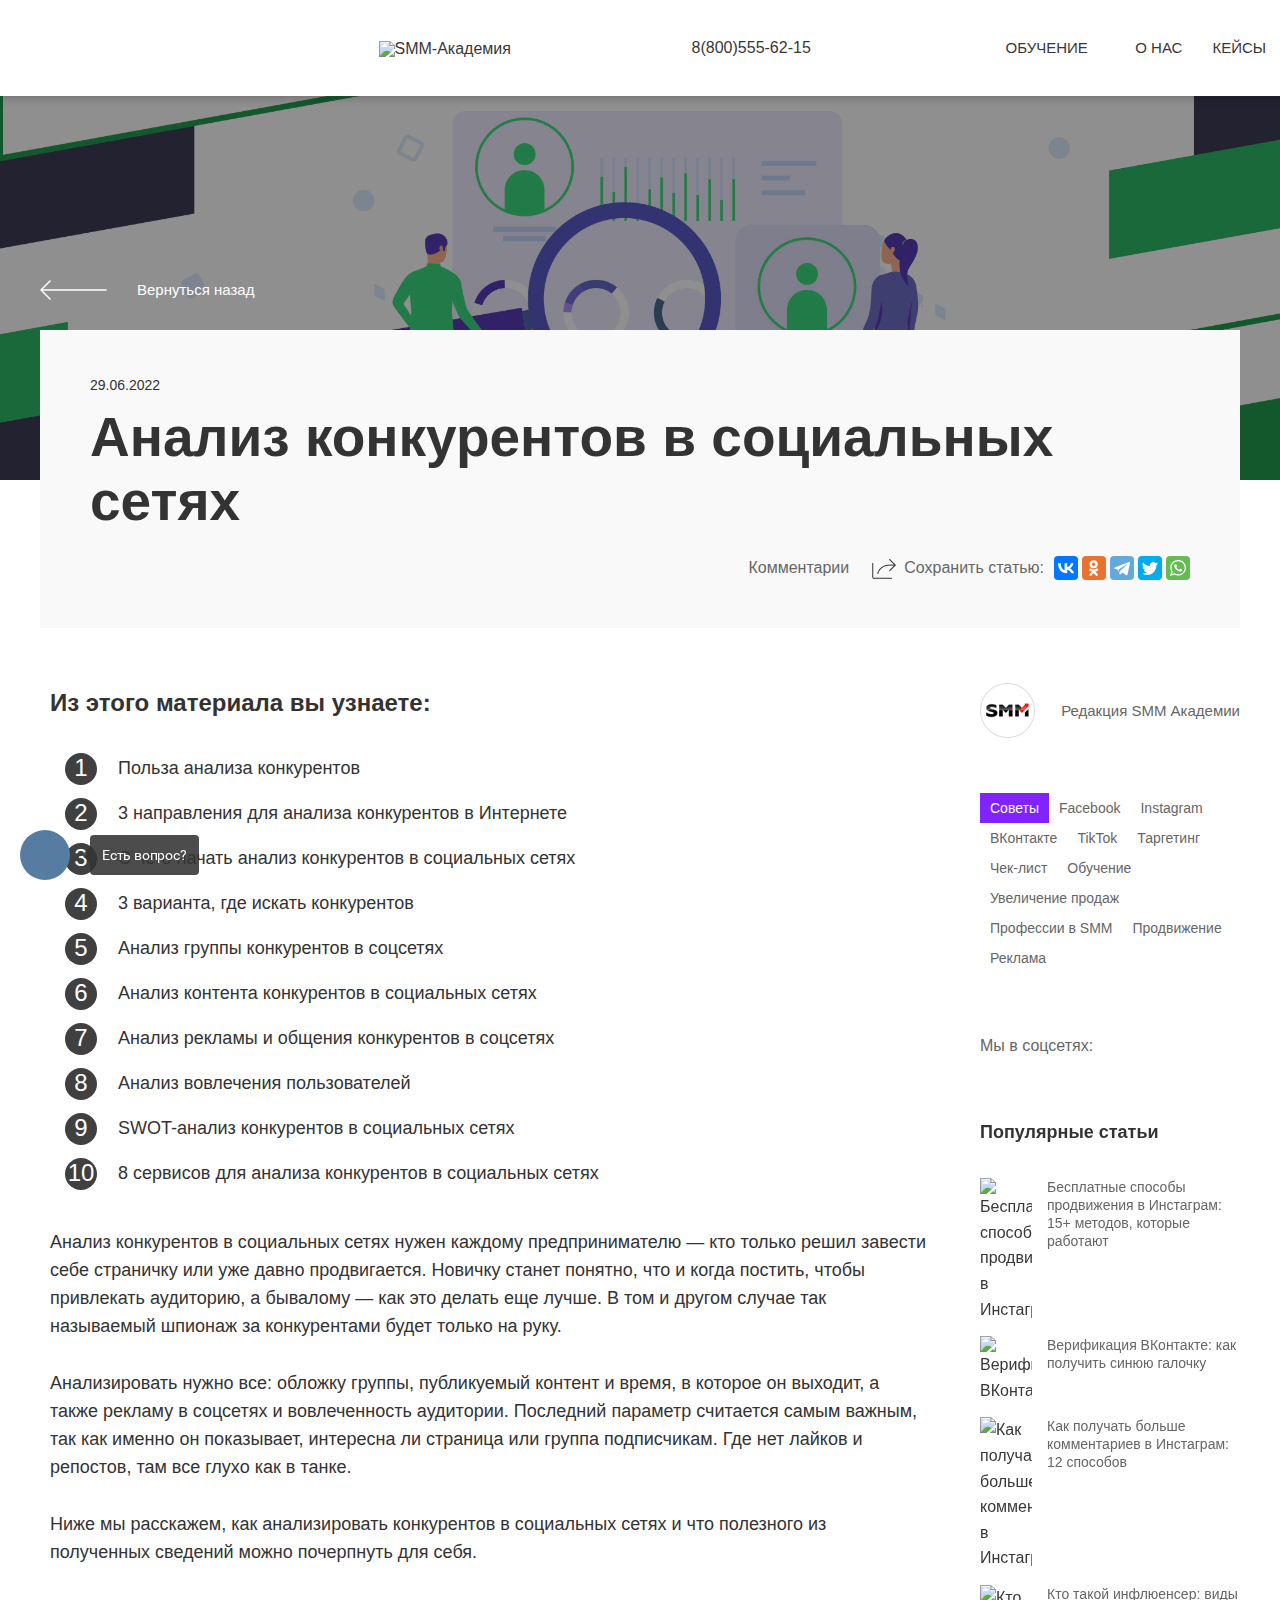
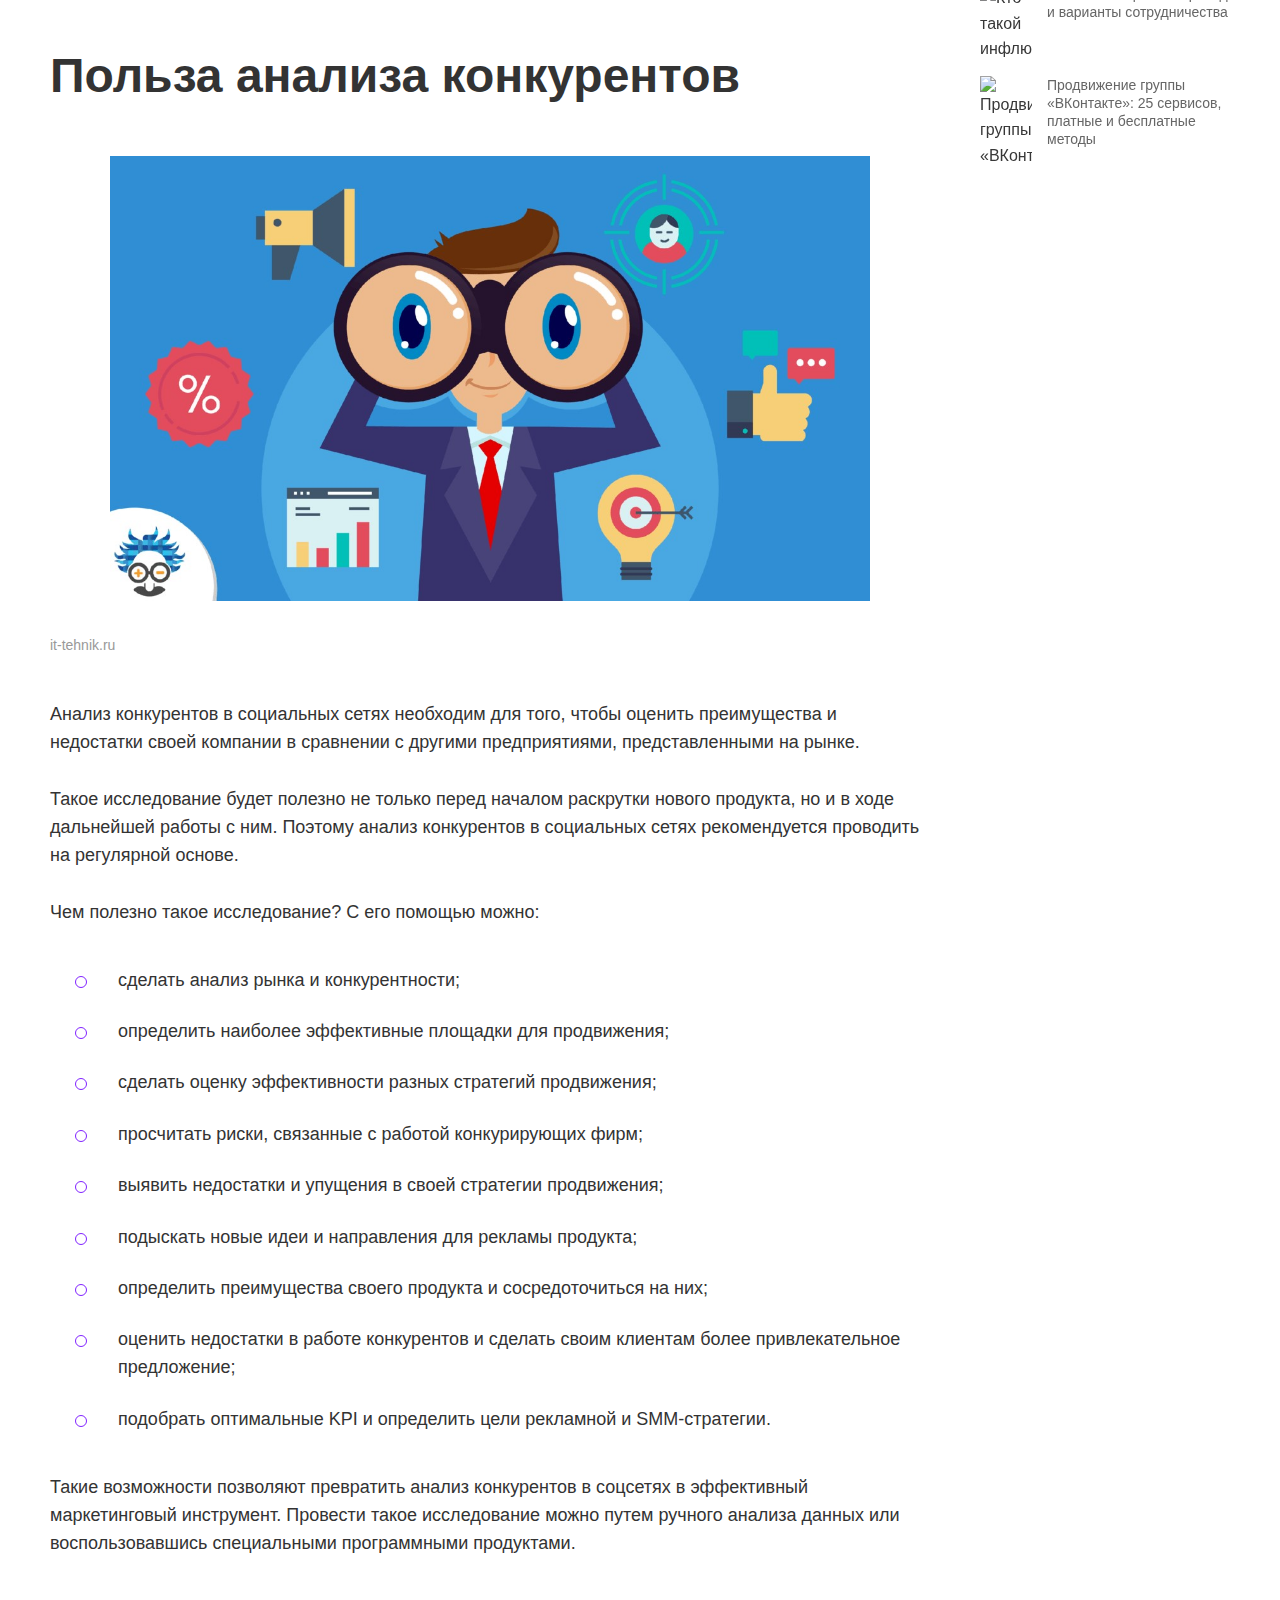
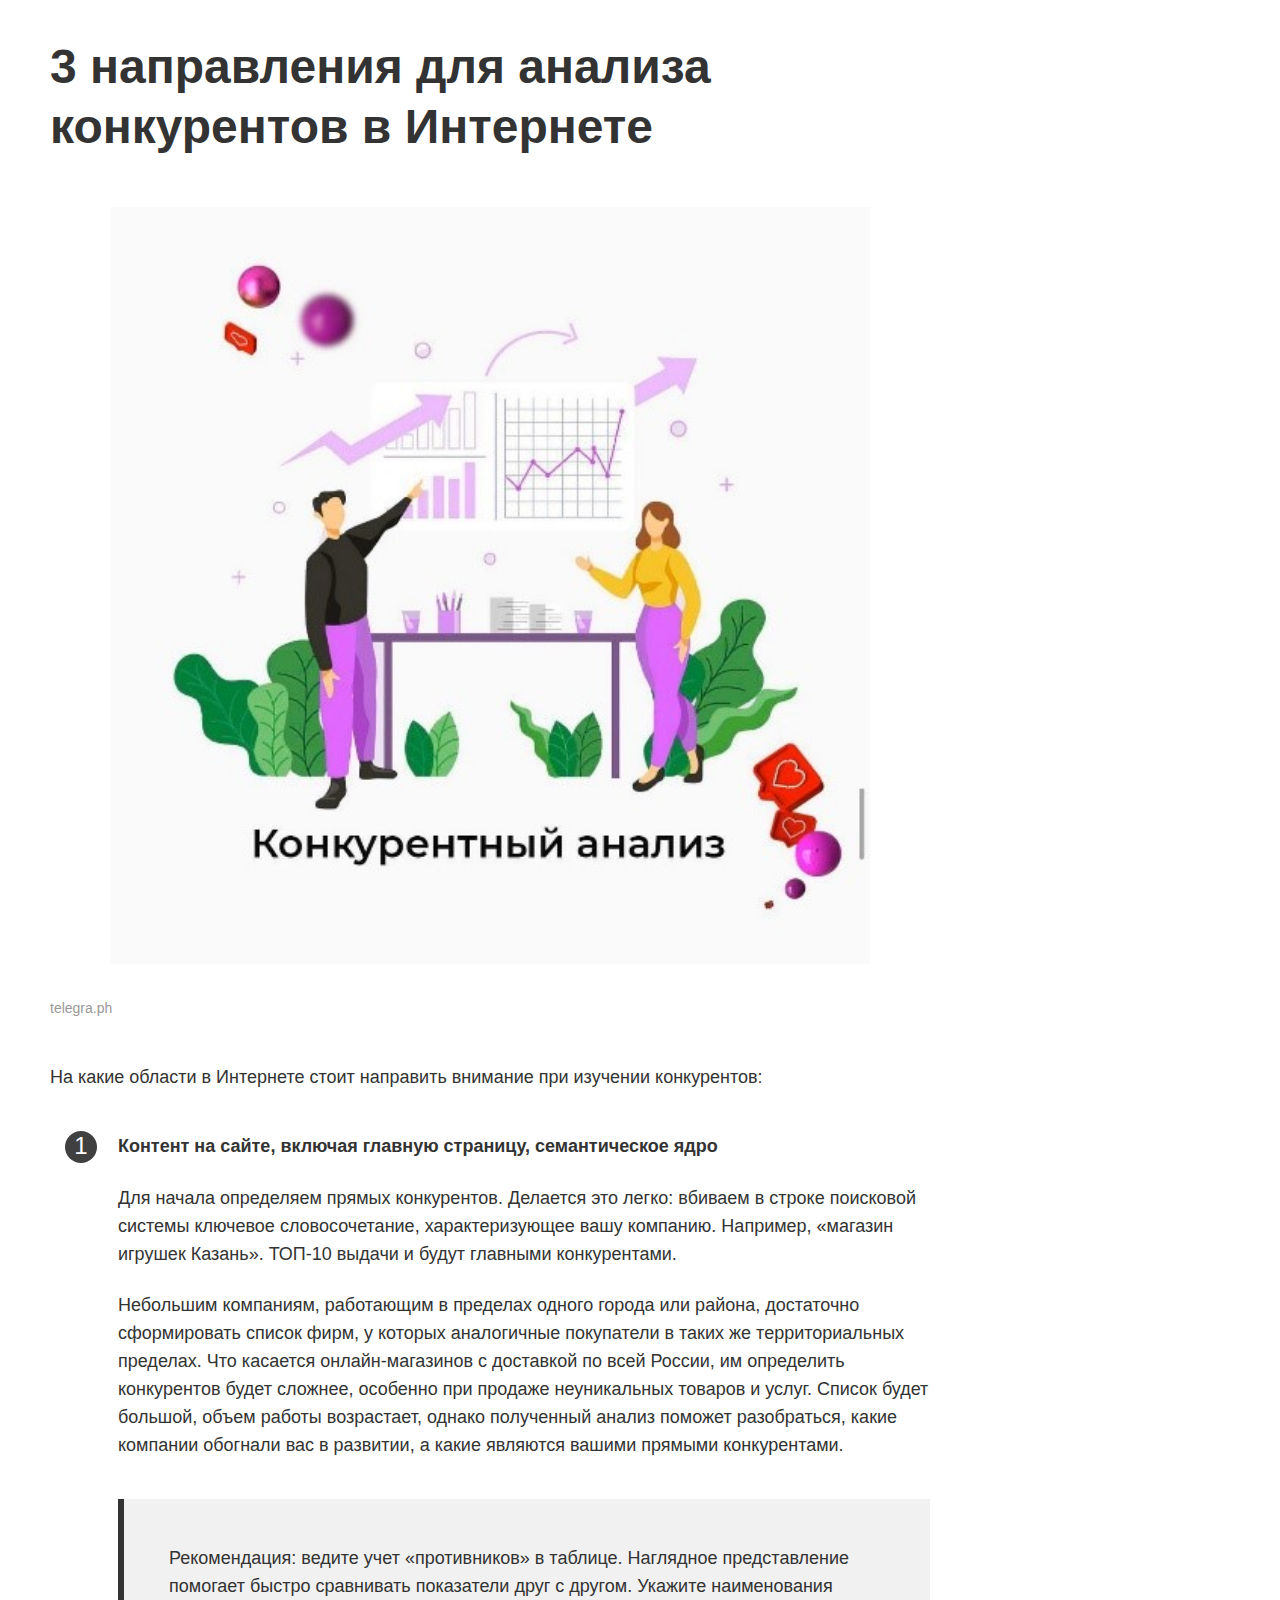
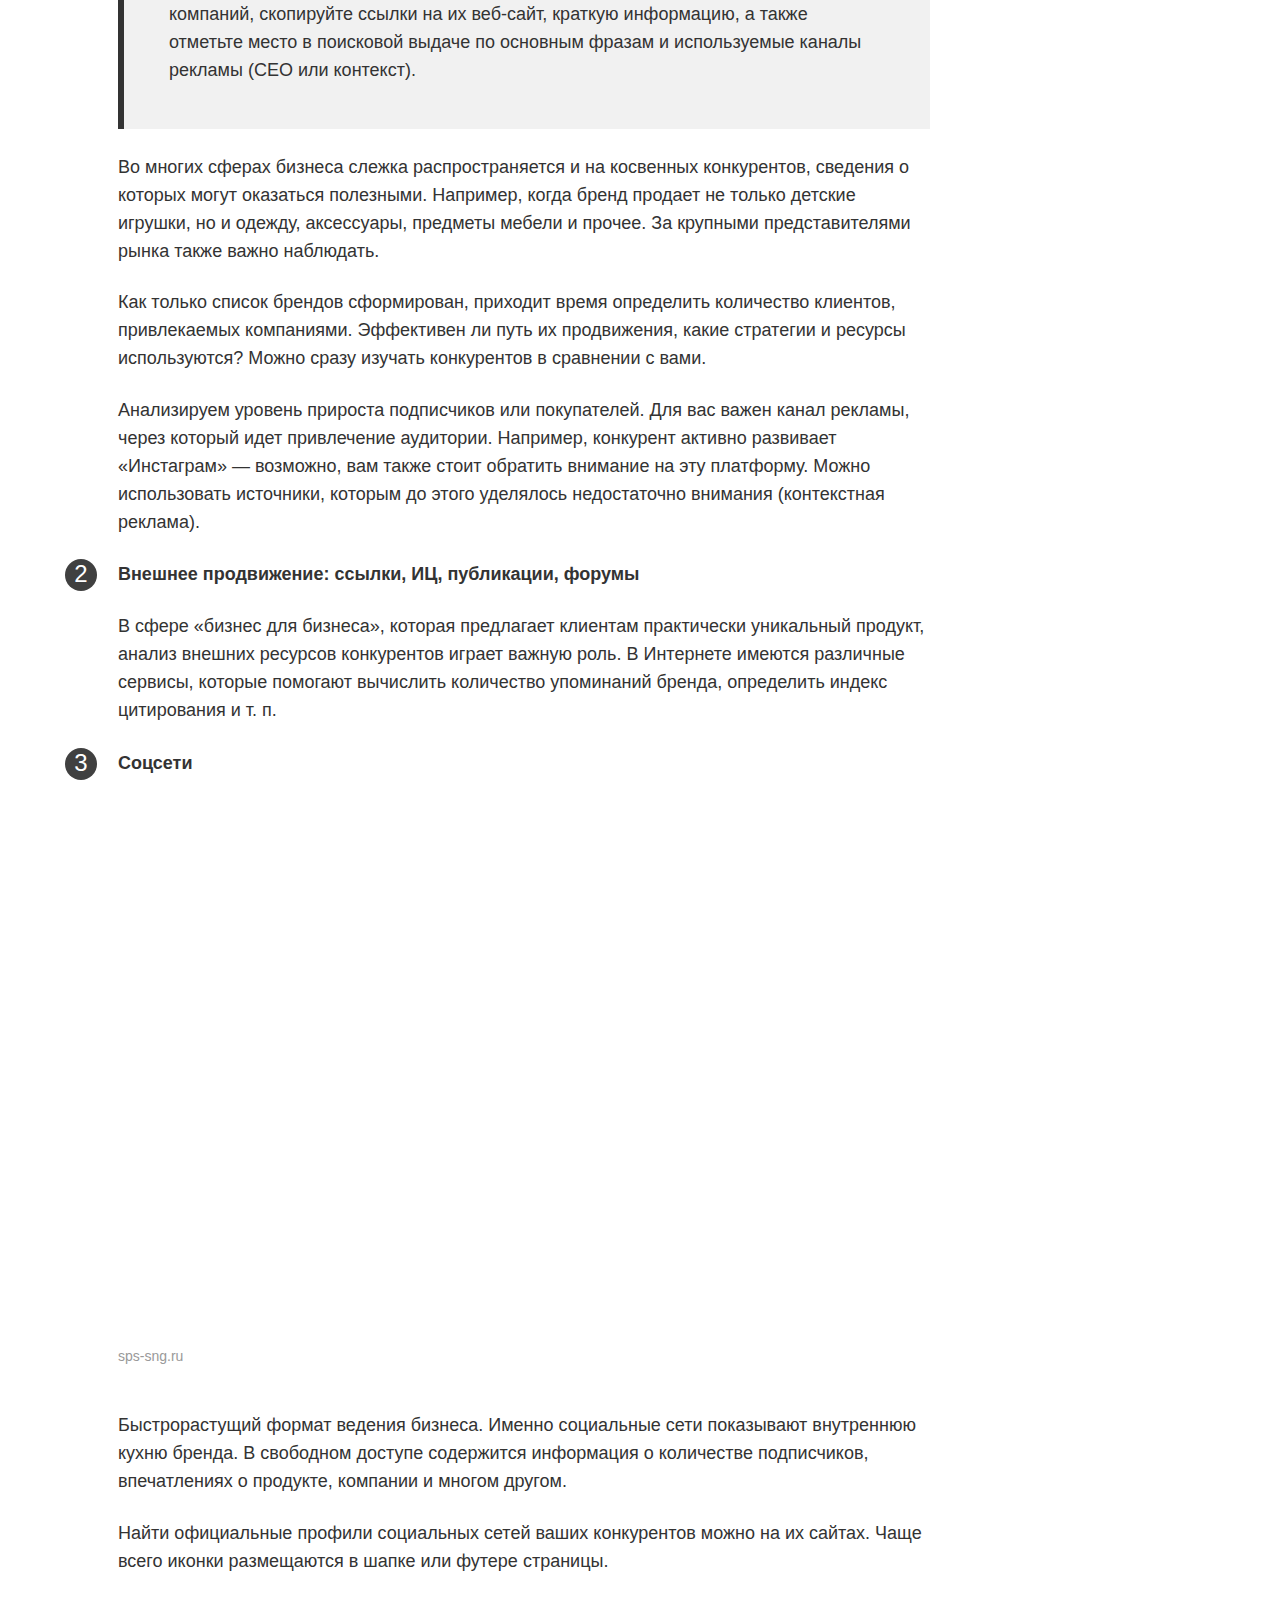
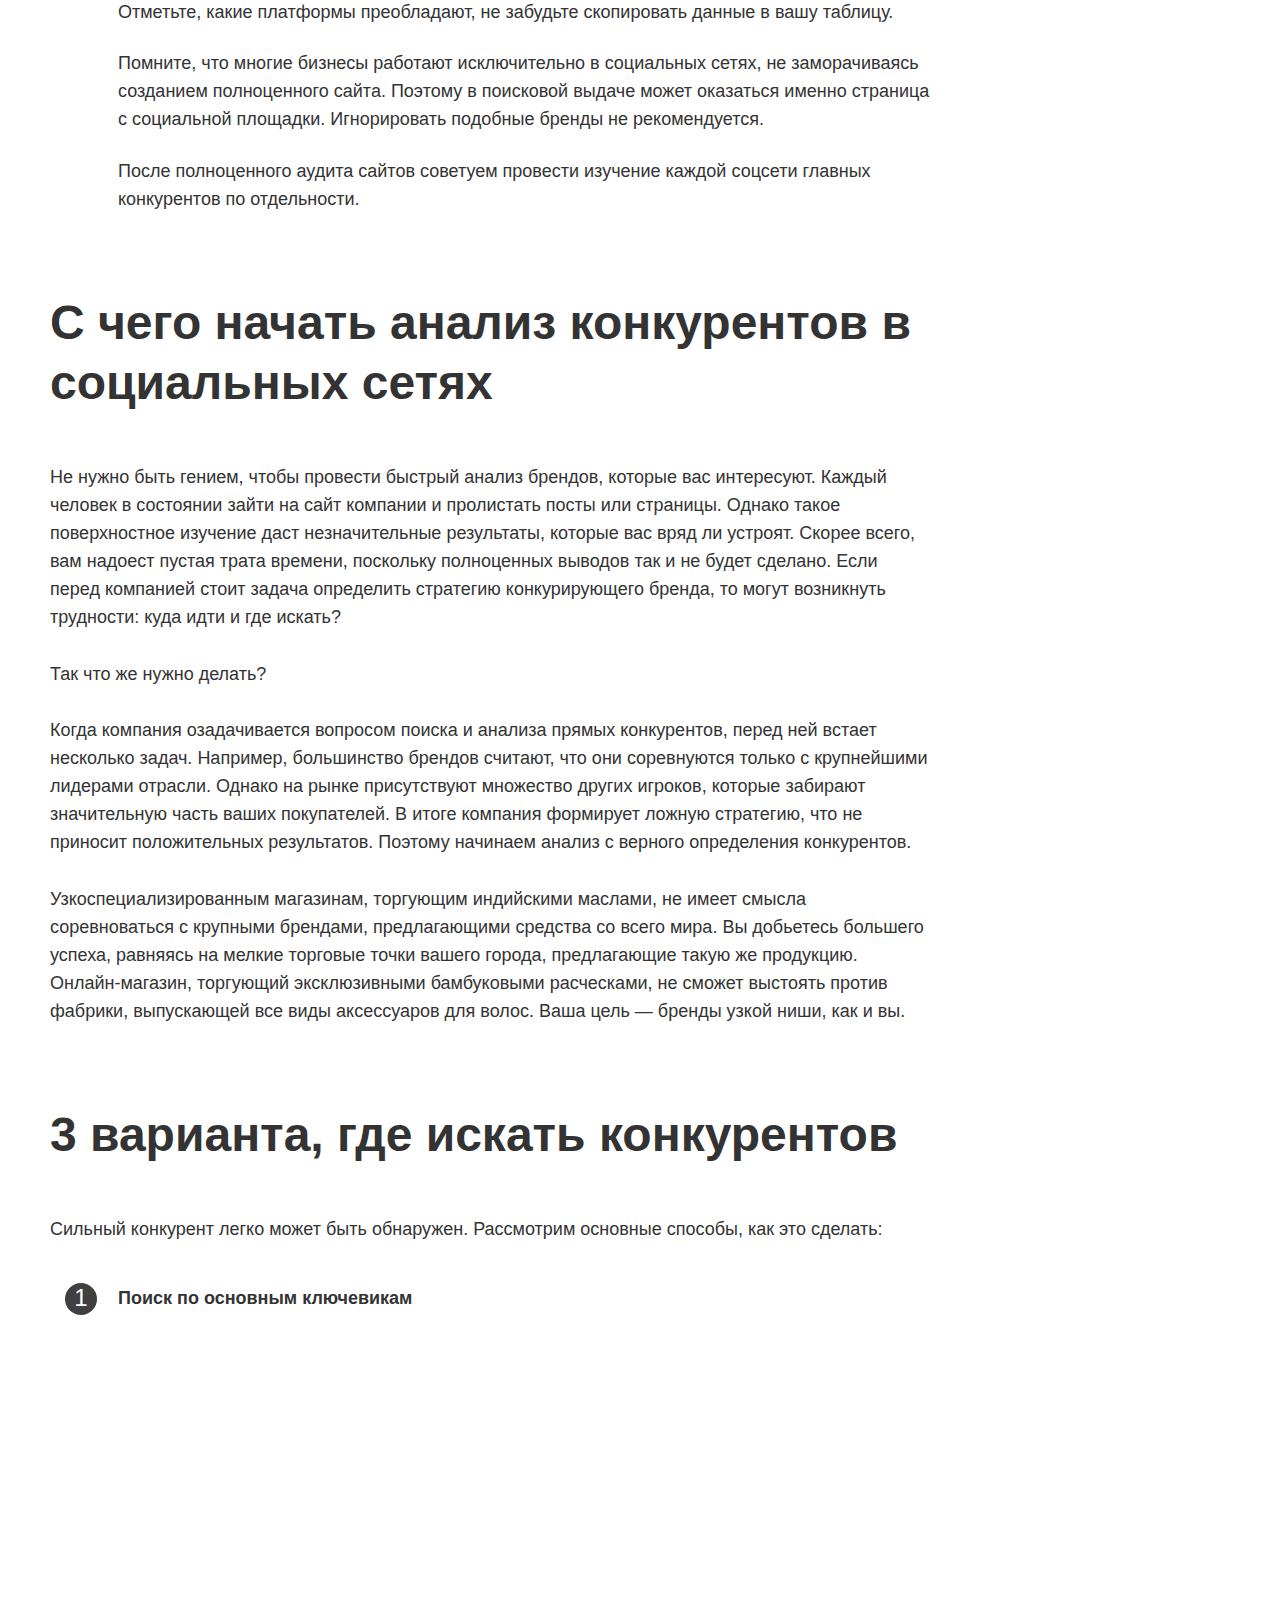
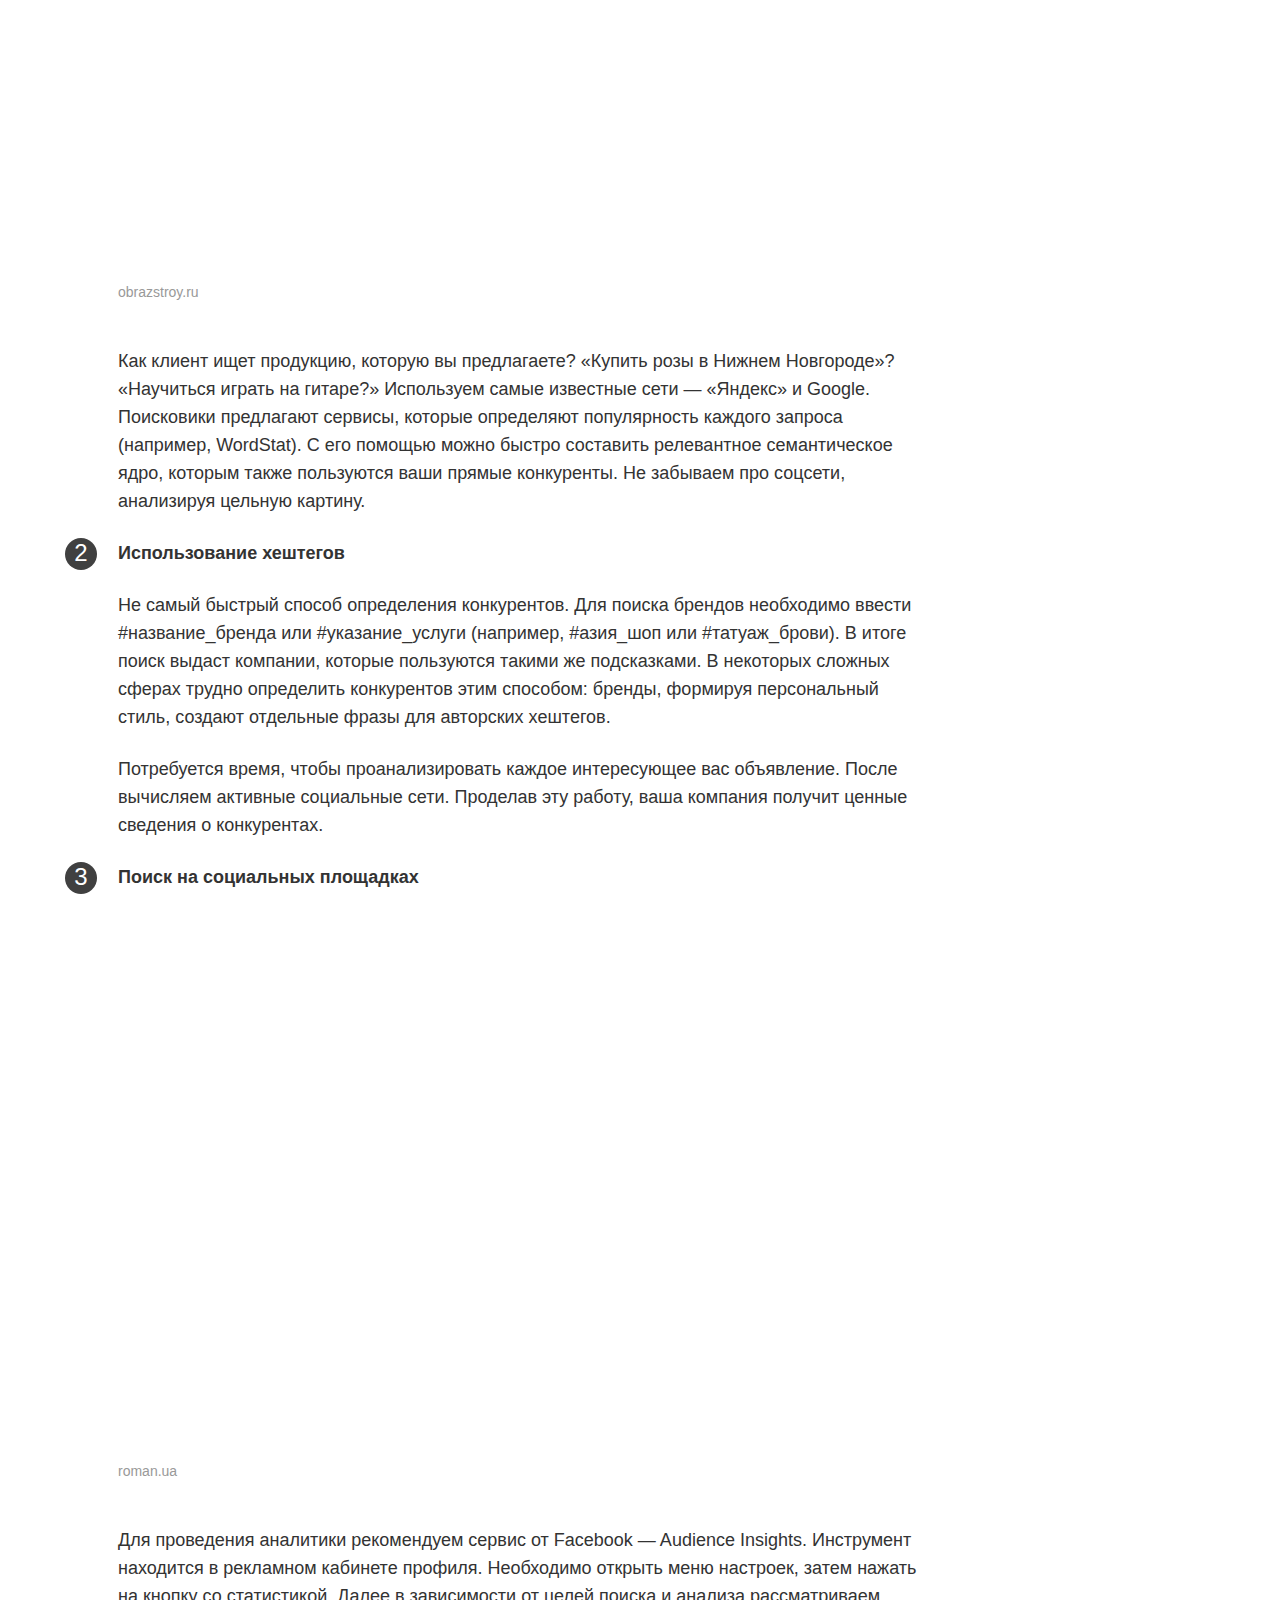
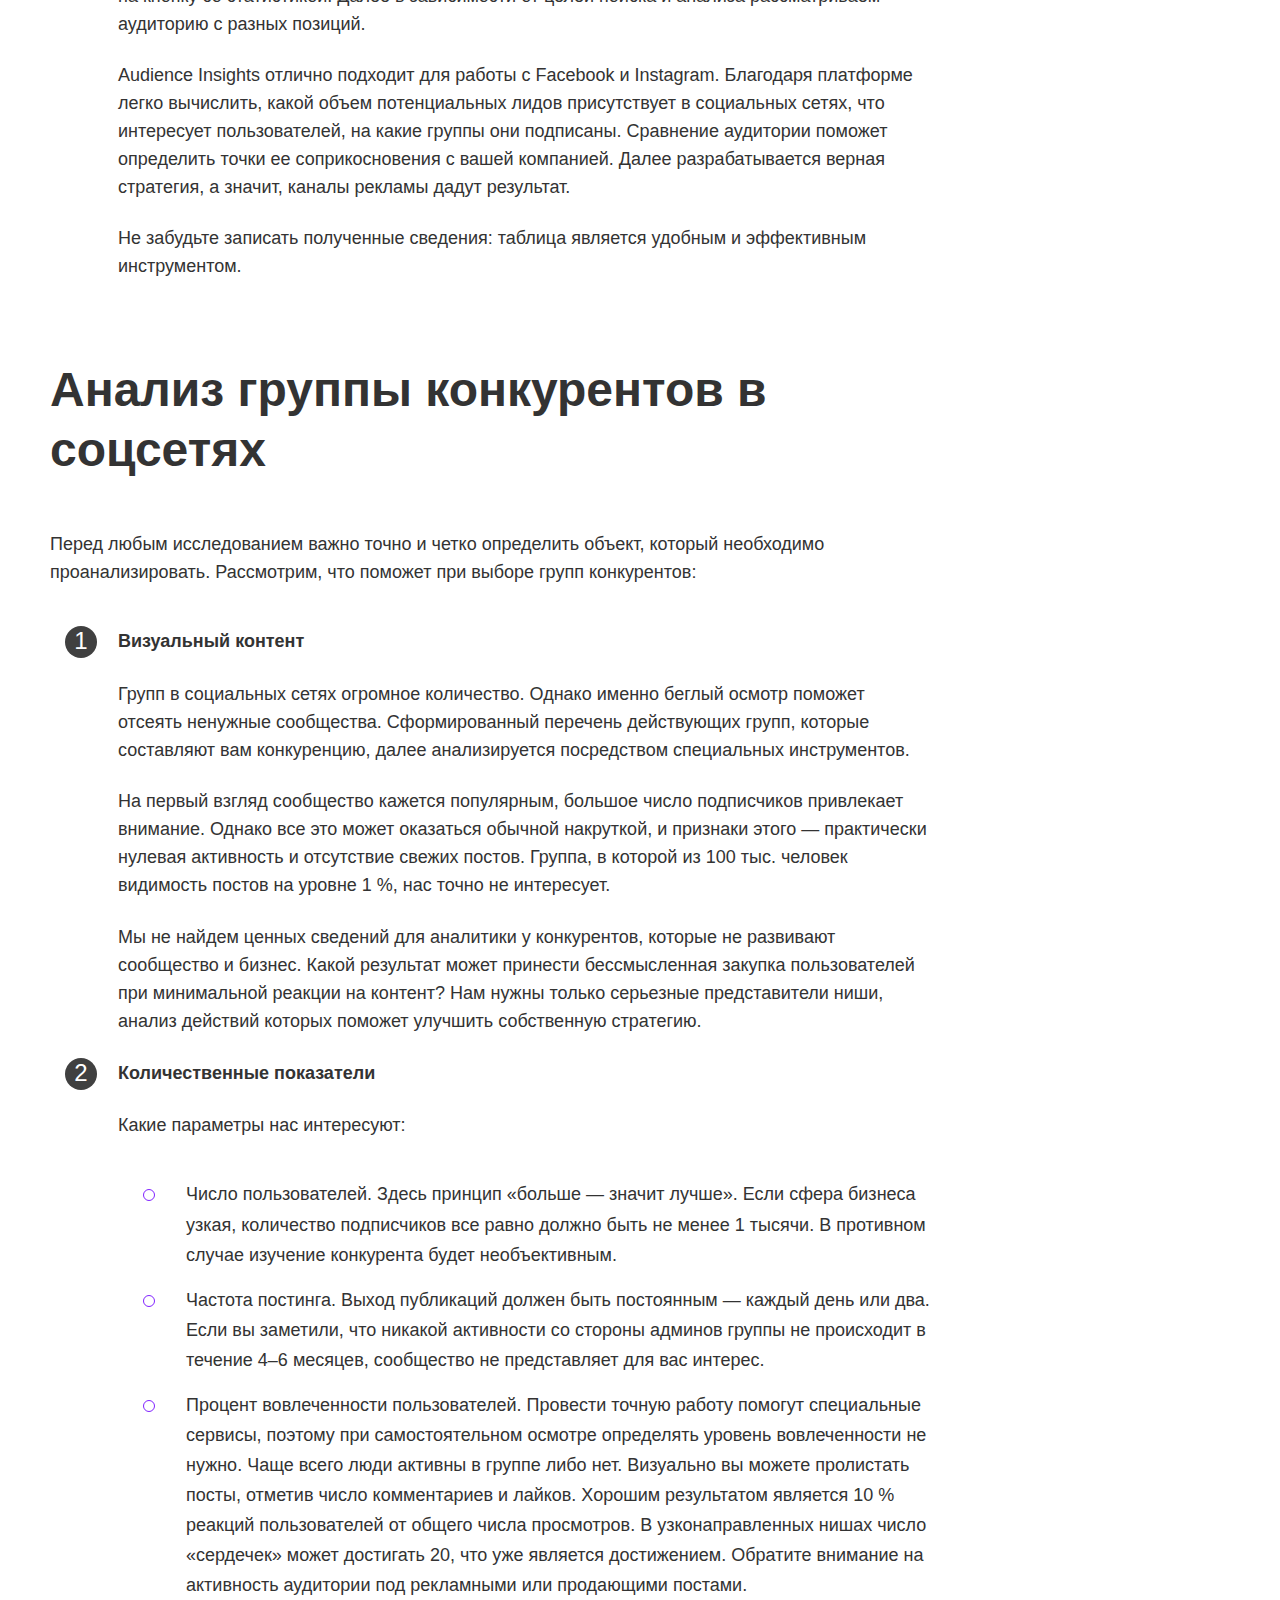
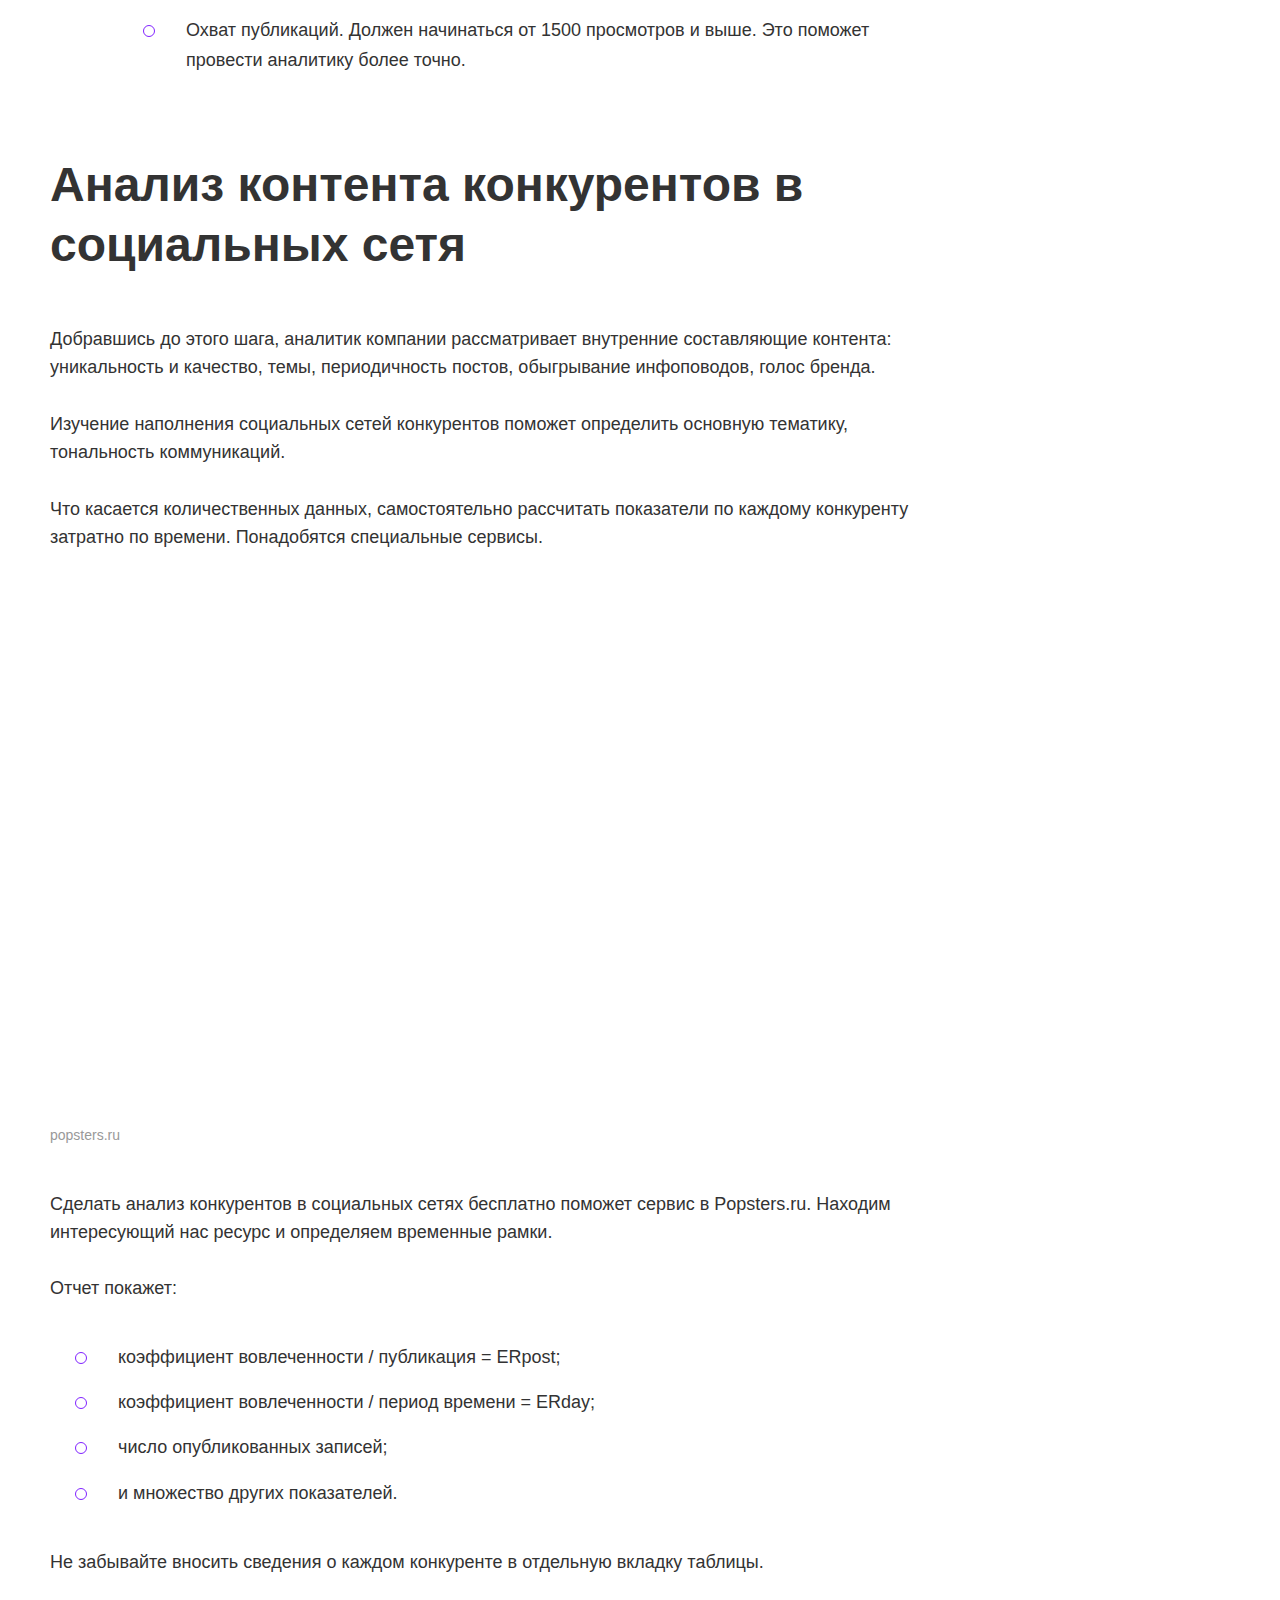
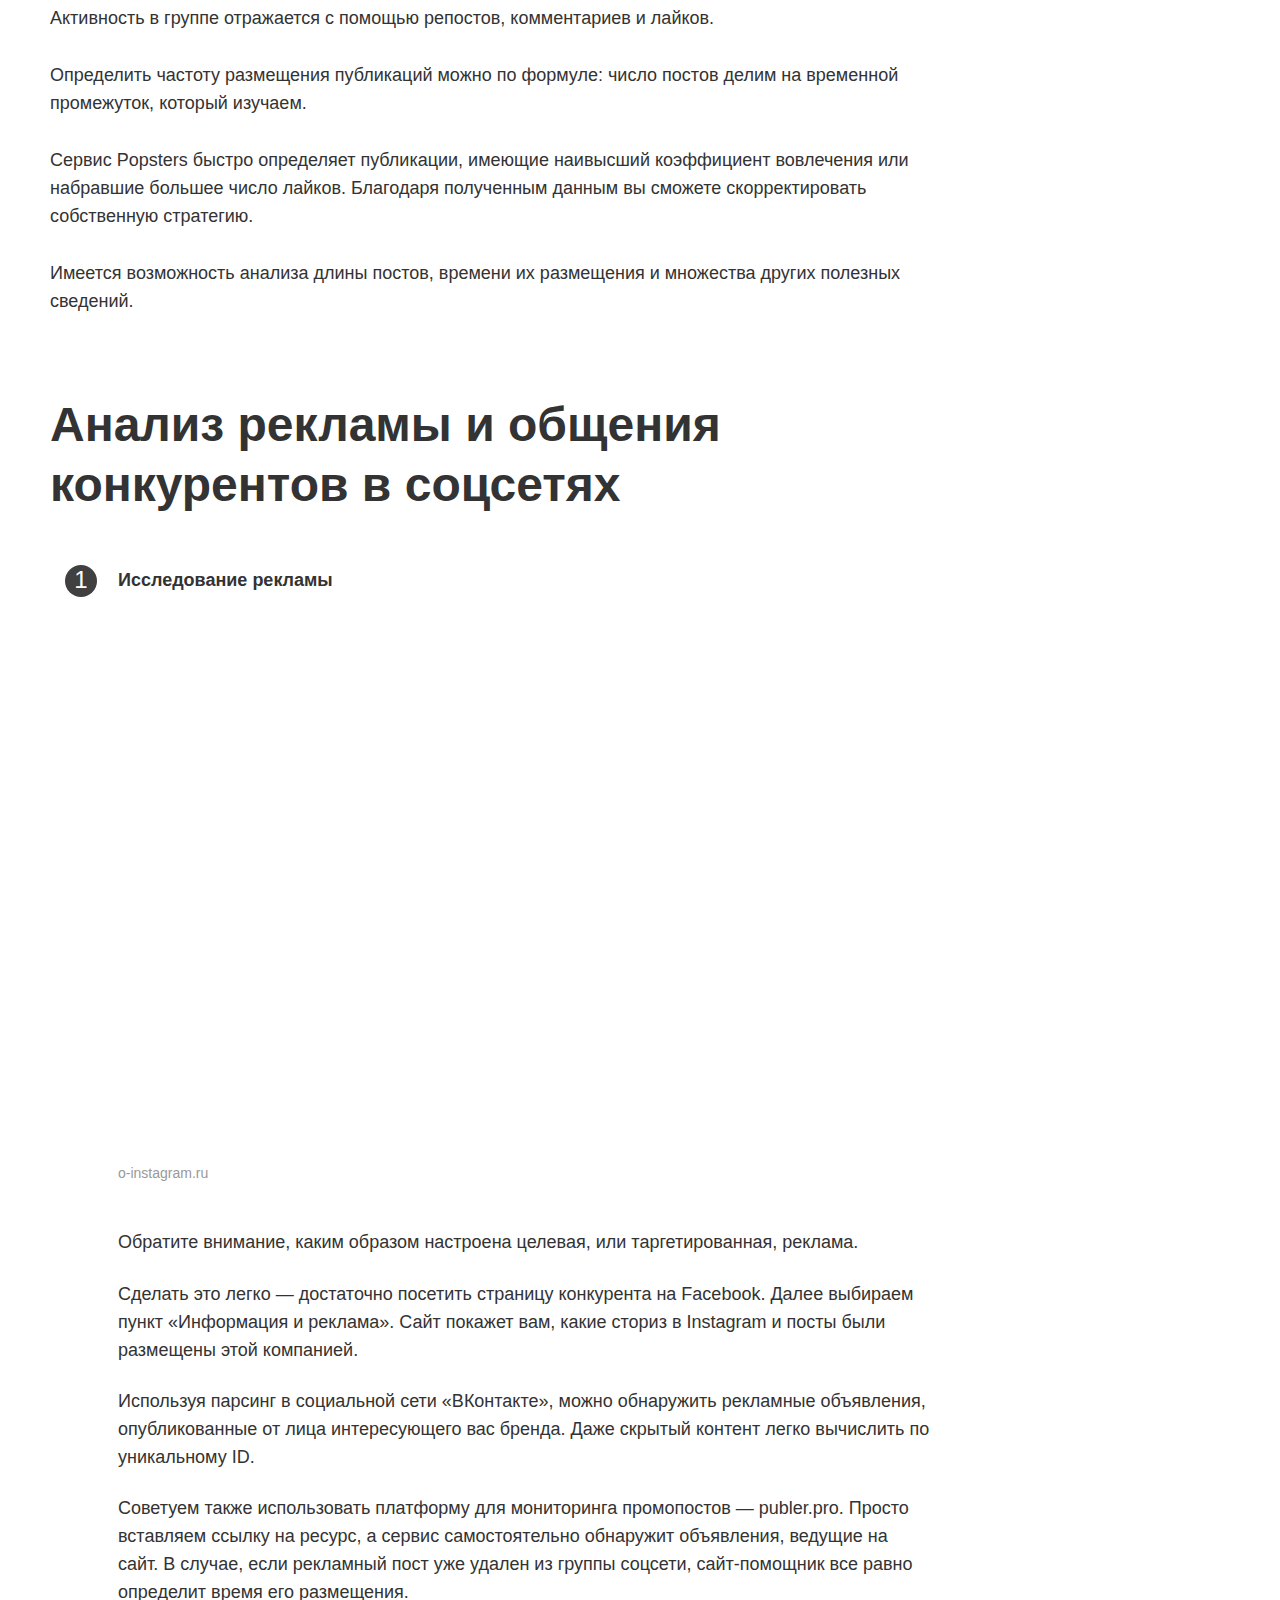
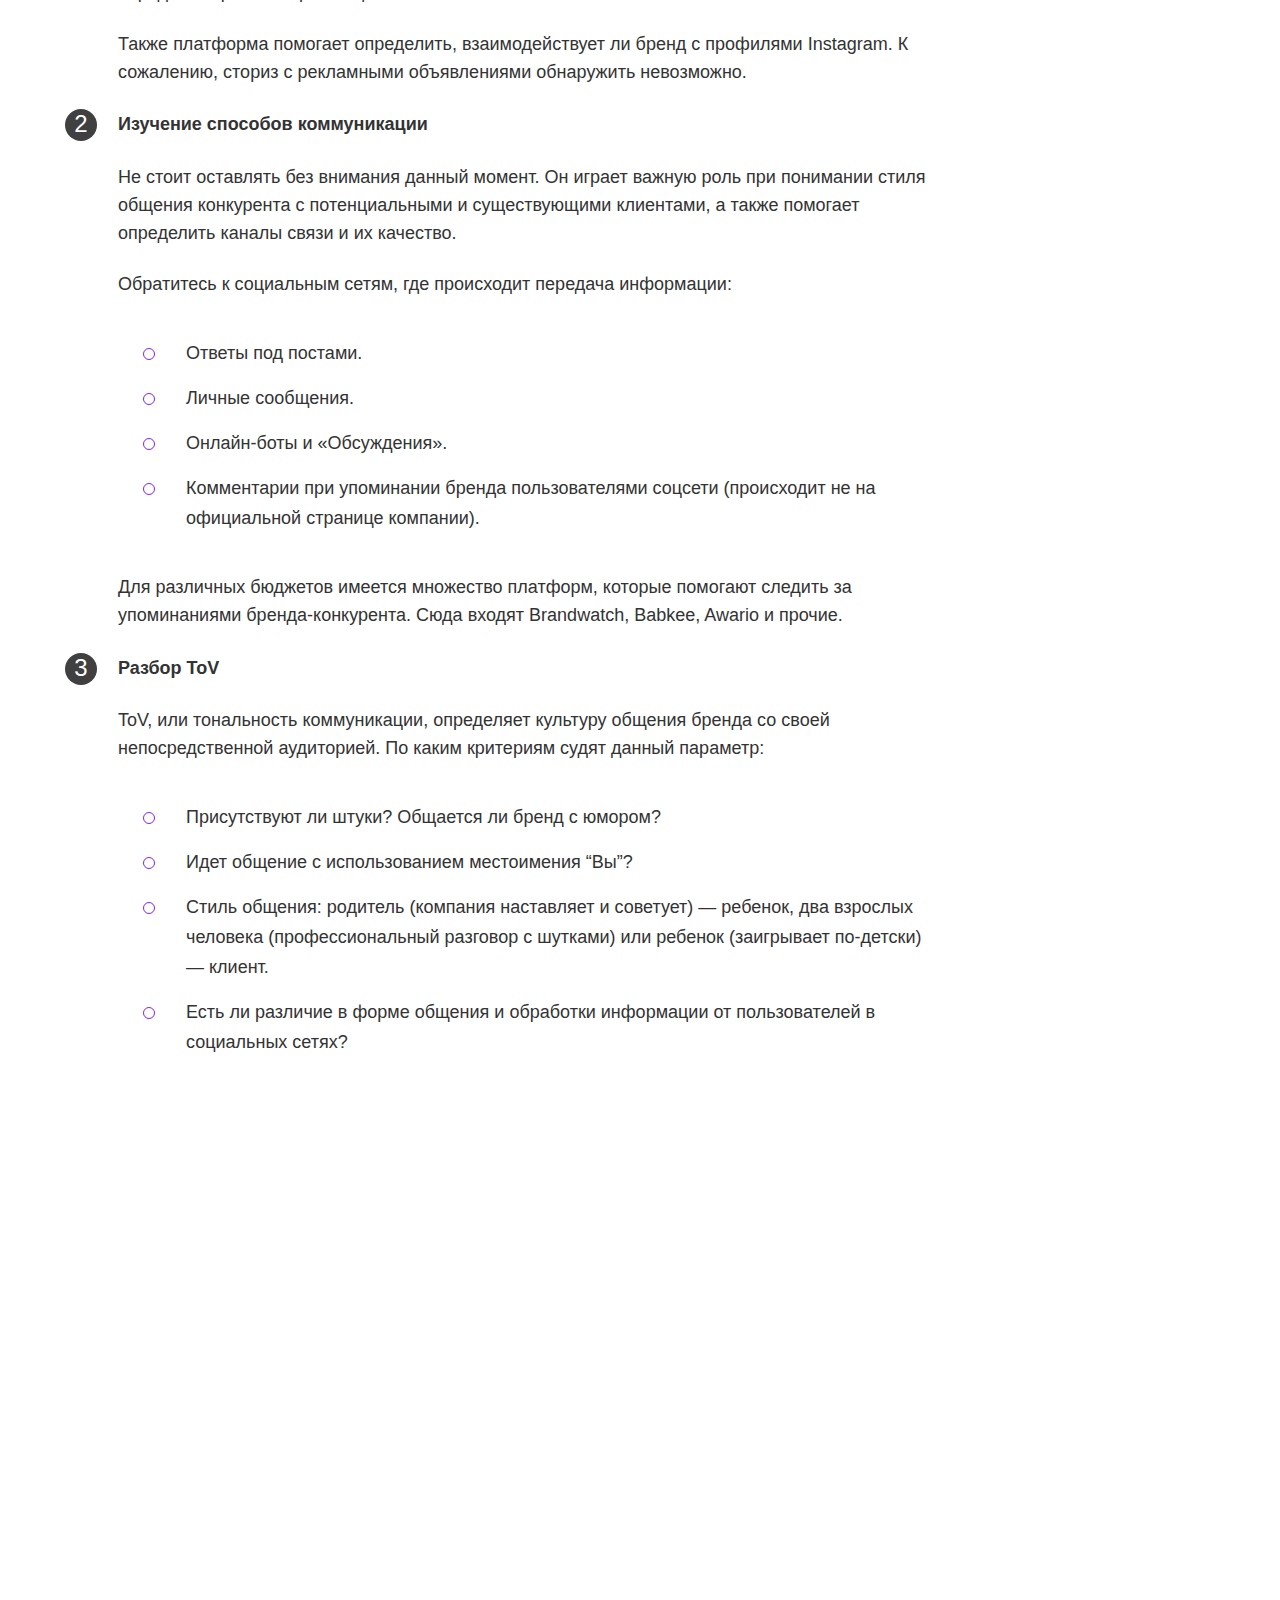
==== commit 57eb8317: "123" ====
--- a/index.html
+++ b/index.html
@@ -2066,7 +2066,7 @@
 <p>Анализировать нужно все: обложку группы, публикуемый контент и время, в которое он выходит, а также рекламу в соцсетях и вовлеченность аудитории. Последний параметр считается самым важным, так как именно он показывает, интересна ли страница или группа подписчикам. Где нет лайков и репостов, там все глухо как в танке.</p>
 <p id="1">Ниже мы расскажем, как анализировать конкурентов в социальных сетях и что полезного из полученных сведений можно почерпнуть для себя.</p>
 <h2>Польза анализа конкурентов</h2>
-<p align="center"><picture><img loading="lazy" class="alignnone size-full wp-image-6640 webpexpress-processed" title="Польза анализа конкурентов"alt="Польза анализа конкурентов" src="img/it-tehnik-ru.jpg" width="760" height="500" /></picture></p>
+<figure><p align="center"><picture><img loading="lazy" class="alignnone size-full wp-image-6640 webpexpress-processed" title="Польза анализа конкурентов"alt="Польза анализа конкурентов" src="img/it-tehnik-ru.jpg" width="760" height="500" /></picture></p><figcaption>it-tehnik.ru</figcaption></figure>
 <p>Анализ конкурентов в социальных сетях необходим для того, чтобы оценить преимущества и недостатки своей компании в сравнении с другими предприятиями, представленными на рынке.</p>
 <p>Такое исследование будет полезно не только перед началом раскрутки нового продукта, но и в ходе дальнейшей работы с ним. Поэтому анализ конкурентов в социальных сетях рекомендуется проводить на регулярной основе.</p>
 <p>Чем полезно такое исследование? С его помощью можно:</p>
@@ -2083,7 +2083,7 @@
 </ul>
 <p id="2">Такие возможности позволяют превратить анализ конкурентов в соцсетях в эффективный маркетинговый инструмент. Провести такое исследование можно путем ручного анализа данных или воспользовавшись специальными программными продуктами.</p>
 <h2>3 направления для анализа конкурентов в Интернете</h2>
-<p align="center"><picture><img loading="lazy" class="alignnone size-full wp-image-6640 webpexpress-processed" title="3 направления для анализа конкурентов в Интернете" alt="3 направления для анализа конкурентов в Интернете" src="img/telegra-ph.jpg" width="760" height="500" /></picture></p>
+<figure><p align="center"><picture><img loading="lazy" class="alignnone size-full wp-image-6640 webpexpress-processed" title="3 направления для анализа конкурентов в Интернете" alt="3 направления для анализа конкурентов в Интернете" src="img/telegra-ph.jpg" width="760" height="500" /></picture></p><figcaption>telegra.ph</figcaption></figure>
   <p>На какие области в Интернете стоит направить внимание при изучении конкурентов:</p>
 <ol>
 <li><b>Контент на сайте, включая главную страницу, семантическое ядро</b></p>
@@ -2098,7 +2098,7 @@
 <p>В сфере «бизнес для бизнеса», которая предлагает клиентам практически уникальный продукт, анализ внешних ресурсов конкурентов играет важную роль. В Интернете имеются различные сервисы, которые помогают вычислить количество упоминаний бренда, определить индекс цитирования и т. п.</p>
 </li>
 <li><b>Соцсети</b></p>
-  <p align="center"><picture><img loading="lazy" class="alignnone size-full wp-image-6640 webpexpress-processed" title="Соцсети"alt="Соцсети" src="img/sps-sng-ru.jpg" width="760" height="500" /></picture></p>
+<figure><p align="center"><picture><img loading="lazy" class="alignnone size-full wp-image-6640 webpexpress-processed" title="Соцсети"alt="Соцсети" src="img/sps-sng-ru.jpg" width="760" height="500" /></picture></p><figcaption>sps-sng.ru</figcaption></figure>
 <p>Быстрорастущий формат ведения бизнеса. Именно социальные сети показывают внутреннюю кухню бренда. В свободном доступе содержится информация о количестве подписчиков, впечатлениях о продукте, компании и многом другом.</p>
 <p>Найти официальные профили социальных сетей ваших конкурентов можно на их сайтах. Чаще всего иконки размещаются в шапке или футере страницы.</p>
 <p>Отметьте, какие платформы преобладают, не забудьте скопировать данные в вашу таблицу.</p>
@@ -2113,26 +2113,26 @@
 <h2>3 варианта, где искать конкурентов</h2>
 <p>Сильный конкурент легко может быть обнаружен. Рассмотрим основные способы, как это сделать:</p>
 <ol>
-  <li><b>Поиск по основным ключевикам</b></li>
-  <p align="center"><picture><img loading="lazy" class="alignnone size-full wp-image-6640 webpexpress-processed" title="3 варианта, где искать конкурентов" alt="3 варианта, где искать конкурентов" src="img/obrazstroy-ru.jpg" width="760" height="500" /></picture></p>
-<p>Как клиент ищет продукцию, которую вы предлагаете? «Купить розы в Нижнем Новгороде»? «Научиться играть на гитаре?» Используем самые известные сети — «Яндекс» и Google. Поисковики предлагают сервисы, которые определяют популярность каждого запроса (например, WordStat). С его помощью можно быстро составить релевантное семантическое ядро, которым также пользуются ваши прямые конкуренты. Не забываем про соцсети, анализируя цельную картину.</p>
-<li><b>Использование хештегов</b></p></li>
+  <li><b>Поиск по основным ключевикам</b></p>
+  <figure><p align="center"><picture><img loading="lazy" class="alignnone size-full wp-image-6640 webpexpress-processed" title="3 варианта, где искать конкурентов" alt="3 варианта, где искать конкурентов" src="img/obrazstroy-ru.jpg" width="760" height="500" /></picture></p><figcaption>obrazstroy.ru</figcaption></figure>
+<p>Как клиент ищет продукцию, которую вы предлагаете? «Купить розы в Нижнем Новгороде»? «Научиться играть на гитаре?» Используем самые известные сети — «Яндекс» и Google. Поисковики предлагают сервисы, которые определяют популярность каждого запроса (например, WordStat). С его помощью можно быстро составить релевантное семантическое ядро, которым также пользуются ваши прямые конкуренты. Не забываем про соцсети, анализируя цельную картину.</p></li>
+<li><b>Использование хештегов</b></p>
   <p>Не самый быстрый способ определения конкурентов. Для поиска брендов необходимо ввести #название_бренда или #указание_услуги (например, #азия_шоп или #татуаж_брови). В итоге поиск выдаст компании, которые пользуются такими же подсказками. В некоторых сложных сферах трудно определить конкурентов этим способом: бренды, формируя персональный стиль, создают отдельные фразы для авторских хештегов.</p>
-  <p>Потребуется время, чтобы проанализировать каждое интересующее вас объявление. После вычисляем активные социальные сети. Проделав эту работу, ваша компания получит ценные сведения о конкурентах.</p>
-<li><b>Поиск на социальных площадках</b></p></li>
-  <p align="center"><picture><img loading="lazy" class="alignnone size-full wp-image-6640 webpexpress-processed" title="Поиск на социальных площадках" alt="Поиск на социальных площадках" src="img/roman.jpg" width="760" height="500" /></picture></p>
+  <p>Потребуется время, чтобы проанализировать каждое интересующее вас объявление. После вычисляем активные социальные сети. Проделав эту работу, ваша компания получит ценные сведения о конкурентах.</p></li>
+<li><b>Поиск на социальных площадках</b></p>
+  <figure><p align="center"><picture><img loading="lazy" class="alignnone size-full wp-image-6640 webpexpress-processed" title="Поиск на социальных площадках" alt="Поиск на социальных площадках" src="img/roman.jpg" width="760" height="500" /></picture></p><figcaption>roman.ua</figcaption></figure>
 <p>Для проведения аналитики рекомендуем сервис от Facebook — Audience Insights. Инструмент находится в рекламном кабинете профиля. Необходимо открыть меню настроек, затем нажать на кнопку со статистикой. Далее в зависимости от целей поиска и анализа рассматриваем аудиторию с разных позиций.</p>
 <p>Audience Insights отлично подходит для работы с Facebook и Instagram. Благодаря платформе легко вычислить, какой объем потенциальных лидов присутствует в социальных сетях, что интересует пользователей, на какие группы они подписаны. Сравнение аудитории поможет определить точки ее соприкосновения с вашей компанией. Далее разрабатывается верная стратегия, а значит, каналы рекламы дадут результат.</p>
-<p id="5">Не забудьте записать полученные сведения: таблица является удобным и эффективным инструментом.</p>
+<p id="5">Не забудьте записать полученные сведения: таблица является удобным и эффективным инструментом.</p></li>
 </ol>
 <h2>Анализ группы конкурентов в соцсетях</h2>
 <p>Перед любым исследованием важно точно и четко определить объект, который необходимо проанализировать. Рассмотрим, что поможет при выборе групп конкурентов:</p>
 <ol>
-  <li><b>Визуальный контент</b></p></li>
+  <li><b>Визуальный контент</b></p>
   <p>Групп в социальных сетях огромное количество. Однако именно беглый осмотр поможет отсеять ненужные сообщества. Сформированный перечень действующих групп, которые составляют вам конкуренцию, далее анализируется посредством специальных инструментов.</p>
   <p>На первый взгляд сообщество кажется популярным, большое число подписчиков привлекает внимание. Однако все это может оказаться обычной накруткой, и признаки этого — практически нулевая активность и отсутствие свежих постов. Группа, в которой из 100 тыс. человек видимость постов на уровне 1 %, нас точно не интересует.</p>
-  <p>Мы не найдем ценных сведений для аналитики у конкурентов, которые не развивают сообщество и бизнес. Какой результат может принести бессмысленная закупка пользователей при минимальной реакции на контент? Нам нужны только серьезные представители ниши, анализ действий которых поможет улучшить собственную стратегию.</p>
-  <li><b>Количественные показатели</b></p></li>
+  <p>Мы не найдем ценных сведений для аналитики у конкурентов, которые не развивают сообщество и бизнес. Какой результат может принести бессмысленная закупка пользователей при минимальной реакции на контент? Нам нужны только серьезные представители ниши, анализ действий которых поможет улучшить собственную стратегию.</p></li>
+  <li><b>Количественные показатели</b></p>
   <p>Какие параметры нас интересуют:</p>
 <ul>
   <li>Число пользователей. Здесь принцип «больше — значит лучше». Если сфера бизнеса узкая, количество подписчиков все равно должно быть не менее 1 тысячи. В противном случае изучение конкурента будет необъективным.</li>
@@ -2145,7 +2145,7 @@
 <p>Добравшись до этого шага, аналитик компании рассматривает внутренние составляющие контента: уникальность и качество, темы, периодичность постов, обыгрывание инфоповодов, голос бренда.</p>
 <p>Изучение наполнения социальных сетей конкурентов поможет определить основную тематику, тональность коммуникаций.</p>
 <p>Что касается количественных данных, самостоятельно рассчитать показатели по каждому конкуренту затратно по времени. Понадобятся специальные сервисы.</p>
-  <p align="center"><picture><img loading="lazy" class="alignnone size-full wp-image-6640 webpexpress-processed" title="Анализ контента конкурентов в социальных сетях" alt="Анализ контента конкурентов в социальных сетях" src="img/popsters.jpg" width="760" height="500" /></picture></p>
+  <figure><p align="center"><picture><img loading="lazy" class="alignnone size-full wp-image-6640 webpexpress-processed" title="Анализ контента конкурентов в социальных сетях" alt="Анализ контента конкурентов в социальных сетях" src="img/popsters.jpg" width="760" height="500" /></picture></p><figcaption>popsters.ru</figcaption></figure>
 <p>Сделать анализ конкурентов в социальных сетях бесплатно поможет сервис в Popsters.ru. Находим интересующий нас ресурс и определяем временные рамки.</p>
 <p>Отчет покажет:</p>
 <ul>
@@ -2161,14 +2161,14 @@
 <p id="7">Имеется возможность анализа длины постов, времени их размещения и множества других полезных сведений.</p>
 <h2>Анализ рекламы и общения конкурентов в соцсетях</h2>
 <ol>
-  <li><b>Исследование рекламы</b></p></li>
-  <p align="center"><picture><img loading="lazy" class="alignnone size-full wp-image-6640 webpexpress-processed" title="Анализ рекламы и общения конкурентов в соцсетях" alt="Анализ рекламы и общения конкурентов в соцсетях" src="img/o-instagram.jpg" width="760" height="500" /></picture></p>
+  <li><b>Исследование рекламы</b></p>
+  <figure><p align="center"><picture><img loading="lazy" class="alignnone size-full wp-image-6640 webpexpress-processed" title="Анализ рекламы и общения конкурентов в соцсетях" alt="Анализ рекламы и общения конкурентов в соцсетях" src="img/o-instagram.jpg" width="760" height="500" /></picture></p><figcaption>o-instagram.ru</figcaption></figure>
   <p>Обратите внимание, каким образом настроена целевая, или таргетированная, реклама.</p>
 <p>Сделать это легко &mdash; достаточно посетить страницу конкурента на Facebook. Далее выбираем пункт &laquo;Информация и&nbsp;реклама&raquo;. Сайт покажет вам, какие сториз в Instagram и посты были размещены этой компанией.</p>
 <p>Используя парсинг в социальной сети &laquo;ВКонтакте&raquo;, можно обнаружить рекламные объявления, опубликованные от лица интересующего вас бренда. Даже скрытый контент легко вычислить по уникальному ID.</p>
 <p>Советуем также использовать платформу для мониторинга промопостов &mdash; publer.pro. Просто вставляем ссылку на ресурс, а сервис самостоятельно обнаружит объявления, ведущие на сайт. В случае, если рекламный пост уже удален из группы соцсети, сайт-помощник все равно определит время его размещения.</p>
-<p>Также платформа помогает определить, взаимодействует ли бренд с профилями Instagram. К сожалению, сториз с рекламными объявлениями обнаружить невозможно.</p>
-<li><b>Изучение способов коммуникации</b></p></li>
+<p>Также платформа помогает определить, взаимодействует ли бренд с профилями Instagram. К сожалению, сториз с рекламными объявлениями обнаружить невозможно.</p></li>
+<li><b>Изучение способов коммуникации</b></p>
 <p>Не стоит оставлять без внимания данный момент. Он играет важную роль при понимании стиля общения конкурента с потенциальными и существующими клиентами, а также помогает определить каналы связи и их качество.</p>
 <p>Обратитесь к социальным сетям, где происходит передача информации:</p>
 <ul>
@@ -2177,8 +2177,8 @@
 <li>Онлайн-боты и &laquo;Обсуждения&raquo;.</li>
 <li>Комментарии при упоминании бренда пользователями соцсети (происходит не на официальной странице компании).</li>
 </ul>
-<p>Для различных бюджетов имеется множество платформ, которые помогают следить за упоминаниями бренда-конкурента. Сюда входят Brandwatch, Babkee, Awario и прочие.</p>
-<li><b>Разбор ToV</b></p></li>
+<p>Для различных бюджетов имеется множество платформ, которые помогают следить за упоминаниями бренда-конкурента. Сюда входят Brandwatch, Babkee, Awario и прочие.</p></li>
+<li><b>Разбор ToV</b></p>
 <p>ToV, или тональность коммуникации, определяет культуру общения бренда со своей непосредственной аудиторией. По каким критериям судят данный параметр:</p>
 <ul>
 <li>Присутствуют ли штуки? Общается ли бренд с юмором?</li>
@@ -2186,7 +2186,7 @@
 <li>Стиль общения: родитель (компания наставляет и советует) &mdash; ребенок, два взрослых человека (профессиональный разговор с шутками) или ребенок (заигрывает по-детски) &mdash; клиент.</li>
 <li>Есть ли различие в форме общения и обработки информации от пользователей в социальных сетях?</li>
 </ul>
-  <p align="center"><picture><img loading="lazy" class="alignnone size-full wp-image-6640 webpexpress-processed" title="Разбор ToV" alt="Разбор ToV" src="img/startpack.jpg" width="760" height="500" /></picture></p>
+  <figure><p align="center"><picture><img loading="lazy" class="alignnone size-full wp-image-6640 webpexpress-processed" title="Разбор ToV" alt="Разбор ToV" src="img/startpack.jpg" width="760" height="500" /></picture></p><figcaption>startpack.ru</figcaption></figure></li>
   <p>Как только нужные вам сведения будут получены, добавьте их в таблицу о конкурентах. Также проведите анализ компании, используя технику SWOT (о ней ниже).</p>
 <p id="8">У вас появится полная картина текущего положения конкурентов, а также стратегии их развития, когда будет собрана вся аналитическая и статистическая информация.</p>
 </ol>
@@ -2201,11 +2201,12 @@
 <p>Это пример инструмента анализа конкурентов в социальных сетях, который помогает хорошо изучить посетителей сообщества: их возрастную группу, половую принадлежность, хобби и интересы, наличие партнера, детей и прочую информацию. Опросы являются полезным инструментом, который дает компании возможность определить свою активную аудиторию, а также улучшить наполнение сообщества, сделав его интересным для людей. Например, у вас есть несколько вариантов контента. Проведите опрос, узнав напрямую у аудитории, что ее больше всего интересует в вашей компании или продукте. Данный инструмент также применяется для сбора обратной связи и т. п.</p>
 <li>Конкурс на выполнение творческого задания</li>
 <p>На стене сообщества публикуется пост с правилами задания. Например, подписчик должен выполнить описанные условия. В результате он получает вознаграждение. Чаще всего компании проводят конкурс на лучшую фотографию. Это действенный способ достичь сразу нескольких целей. Во-первых, попросив аудиторию сделать оригинальное фото с продуктом и отзыв о нем, вы легко получите уникальный контент для будущего использования. Во-вторых, участники естественным образом станут распространять информацию о вашей компании, что абсолютно бесплатно расширит вашу аудиторию.</p>
-<li>Раздача ценных призов (giveaways)</li>
-<p align="center"><picture><img loading="lazy" class="alignnone size-full wp-image-6640 webpexpress-processed" title="Раздача ценных призов (giveaways)" alt="Раздача ценных призов (giveaways)" src="img/instaplus.jpg" width="760" height="500" /></picture></p>
-  <p>Наиболее простой вид активации, который практически не требует от пользователя траты времени. Суть проста: подписаться на организаторов конкурса, поставить лайк, написать комментарий под записью или отметить друга, поделиться постом на своей странице или в сториз. Популярность розыгрышей понятна, однако тут бренду стоит быть осторожным: на такое объявление откликается не только заинтересованная аудитория, но и посторонние любители легких призов. Обратите внимание: в качестве подарка лучше выбирать именно тот продукт или услугу, которые важны ЦА.</p>
+<li>Раздача ценных призов (giveaways)
+<figure><p align="center"><picture><img loading="lazy" class="alignnone size-full wp-image-6640 webpexpress-processed" title="Раздача ценных призов (giveaways)" alt="Раздача ценных призов (giveaways)" src="img/instaplus.jpg" width="760" height="500" /></picture></p><figcaption>instaplus.me</figcaption></figure></li>
+<p>Наиболее простой вид активации, который практически не требует от пользователя траты времени. Суть проста: подписаться на организаторов конкурса, поставить лайк, написать комментарий под записью или отметить друга, поделиться постом на своей странице или в сториз. Популярность розыгрышей понятна, однако тут бренду стоит быть осторожным: на такое объявление откликается не только заинтересованная аудитория, но и посторонние любители легких призов. Обратите внимание: в качестве подарка лучше выбирать именно тот продукт или услугу, которые важны ЦА.</p>
 <li>Игровые задания</li>
 <p>Упор на поведенческие характеристики пользователей. С помощью игр легко привлечь внимание людей к компании. Разнообразие активностей зависит от вашей фантазии: загадки, кроссворды, ребусы и прочее.</p>
+</ul>
 <p>Три показателя, которые интересны для анализа активности аудитории в сообществе:</p>
 <li>Реакция пользователей на проведение игр (число принявших участие).</li>
 <li>Польза подобной активности для компании-конкурента. Подойдет ли данный выбор для вашего бренда?</li>
@@ -2213,7 +2214,7 @@
 </ul>
 <p id="9">Полученные результаты помогут вам выстроить картину стратегии конкурента. Далее вам придется принять решение, использовать ли данные механизмы в своей собственной стратегии.</p>
 <h2>SWOT-анализ конкурентов в социальных сетях</h2>
-<p align="center"><picture><img loading="lazy" class="alignnone size-full wp-image-6640 webpexpress-processed" title="SWOT-анализ конкурентов в социальных сетях" alt="SWOT-анализ конкурентов в социальных сетях" src="img/swot.jpg" width="760" height="500" /></picture></p>
+<figure><p align="center"><picture><img loading="lazy" class="alignnone size-full wp-image-6640 webpexpress-processed" title="SWOT-анализ конкурентов в социальных сетях" alt="SWOT-анализ конкурентов в социальных сетях" src="img/swot.jpg" width="760" height="500" /></picture></p><figcaption>fb.ru</figcaption></figure>
 <p>SWOT-анализ &mdash; это определение сильных и слабых сторон, возможностей и угроз бизнеса. Один из самых распространенных в маркетинге видов анализа.</p>
 <ol>
 <li><p>S &mdash; Strengths (сильные стороны).</p></li>
@@ -2261,7 +2262,7 @@
 <li>Появление новых сильных игроков на рынке.</li>
 <li>Ненадежность поставщиков.</li>
 </ul>
-<p align="center"><picture><img loading="lazy" class="alignnone size-full wp-image-6640 webpexpress-processed" title="SWOT-анализ" alt="SWOT-анализ" src="img/fb.jpg" width="760" height="500" /></picture></p>
+<figure><p align="center"><picture><img loading="lazy" class="alignnone size-full wp-image-6640 webpexpress-processed" title="SWOT-анализ" alt="SWOT-анализ" src="img/fb.jpg" width="760" height="500" /></picture></p><figcaption>fb.ru</figcaption></figure>
 <p>При заполнении таблицы двигаться нужно в указанном порядке:</p>
 <ol>
   <li><b>Собираем информацию для стратегического анализа (преимущества и недостатки), составляем SWOT.</b></p></li>
@@ -2280,8 +2281,8 @@
 <p id="10">Стремитесь каждый день становиться лучше.</p>
 <h2>8 сервисов для анализа конкурентов в социальных сетях</h2>
 <ol>
-  <li><b>SimilarWeb</b></p></li>
-  <p align="center"><picture><img loading="lazy" class="alignnone size-full wp-image-6640 webpexpress-processed" title="SimilarWeb" alt="SimilarWeb" src="img/imd-net.jpg" width="760" height="500" /></picture></p>
+  <li><b>SimilarWeb</b></p>
+  <figure><p align="center"><picture><img loading="lazy" class="alignnone size-full wp-image-6640 webpexpress-processed" title="SimilarWeb" alt="SimilarWeb" src="img/imd-net.jpg" width="760" height="500" /></picture></p><figcaption>imd-net.com</figcaption></figure>
   <p>Сервис аналитики, который помогает собрать комплексную информацию. Незаменим при проведении анализа данных.</p>
 <p>Однако стоит заметить, что сведения, предоставленные SimilarWeb, могут иметь погрешность в данных (в среднем 10&ndash;15 %).</p>
 <p>Для анализа конкурентов в социальных сетях сервис поможет получить перечисленную ниже информацию:</p>
@@ -2292,8 +2293,8 @@
 <li>Геолокация аудитории.</li>
 <li>Количество посетителей, пришедших из соцсетей.</li>
 </ul>
-<p>Отчет может быть загружен в формате PDF или представлен на странице проекта.</p>
-<li><b>Popsters</b></p></li>
+<p>Отчет может быть загружен в формате PDF или представлен на странице проекта.</p></li>
+<li><b>Popsters</b></p>
 <p>Помогает собрать статистические и аналитические показатели контента.</p>
 <p>Благодаря платформе вы сможете узнать о социальных сетях конкурента следующее:</p>
 <ul>
@@ -2303,9 +2304,9 @@
 <li>Перечень и анализ лучших публикаций.</li>
 <li>Оценку контента бренда-конкурента (количество лайков и комментариев).</li>
 </ul>
-<p>Данные представлены визуальным контентом. Можно проводить анализ различных социальных площадок, таких как &laquo;ВКонтакте&raquo; или Instagram.</p>
-<li><b>SocialStats</b></p></li>
-<p align="center"><picture><img loading="lazy" class="alignnone size-full wp-image-6640 webpexpress-processed" title="SocialStats" alt="SocialStats" src="img/madwins.jpg" width="760" height="500" /></picture></p>
+<p>Данные представлены визуальным контентом. Можно проводить анализ различных социальных площадок, таких как &laquo;ВКонтакте&raquo; или Instagram.</p></li>
+<li><b>SocialStats</b></p>
+<figure><p align="center"><picture><img loading="lazy" class="alignnone size-full wp-image-6640 webpexpress-processed" title="SocialStats" alt="SocialStats" src="img/madwins.jpg" width="760" height="500" /></picture></p><figcaption>madwins.ru</figcaption></figure>
   <p>Инструмент для создания эффективных коммуникаций с целевой аудиторией в различных соцсетях.</p>
 <p>Синхронизируется со всеми популярными площадками, такими как Instagram, Facebook, &laquo;ВКонтакте&raquo; и т. п.</p>
 <p>Сведения, получаемые за счет сервиса SocialStats:</p>
@@ -2316,9 +2317,9 @@
 <li>Определение стратегии бренда и его эффективность.</li>
 <li>Наличие одинаковых групп пользователей в различных сообществах.</li>
 </ul>
-<p>Отчетность выглядит в виде разнообразных списков, моделей и графиков.</p>
-<li><b>Marketing Grader от Hubspot</b></p></li>
-<p align="center"><picture><img loading="lazy" class="alignnone size-full wp-image-6640 webpexpress-processed" title="Marketing Grader от Hubspot" alt="Marketing Grader от Hubspot" src="img/tomhumbarger.jpg" width="760" height="500" /></picture></p>
+<p>Отчетность выглядит в виде разнообразных списков, моделей и графиков.</p></li>
+<li><b>Marketing Grader от Hubspot</b></p>
+<figure><p align="center"><picture><img loading="lazy" class="alignnone size-full wp-image-6640 webpexpress-processed" title="Marketing Grader от Hubspot" alt="Marketing Grader от Hubspot" src="img/tomhumbarger.jpg" width="760" height="500" /></picture></p><figcaption>tomhumbarger.files.wordpress.com</figcaption></figure>
   <p>Исследование активности конкурирующих компаний. Используя этот ресурс, можно получить информацию по:</p>
 <ul>
 <li>активности конкурирующих фирм в соцсетях;</li>
@@ -2326,12 +2327,12 @@
 <li>SEO-продвижению и привлечению лидов.</li>
 </ul>
 <p>Преимущество этого сервиса заключается в том, что все данные аналитики представлены в форме чек-листа.</p>
-<p>По всем секторам аналитики ресурс предлагает варианты по улучшению показателей.</p>
-<li><b>Brandspotter</b></p></li>
-<p>На этой платформе можно получить информацию по отзывам о конкурентах, которая может быть использована для выстраивания стратегии репутационного менеджмента.</p>
-<li><b>IQBuzz</b></p></li>
-<p>Сервис IQBuzz будет полезен для исследования всех упоминаний определенной торговой марки в соцсетях. Здесь можно сегментировать информацию по ее направленности: положительные, нейтральные, отрицательные и смешанные упоминания. Ресурс поможет выявить лидеров мнений, определить пиковые точки активности бренда в Интернете, построить сравнительные графики по широкому перечню параметров и уточнить инфоповоды.</p>
-<li><b>Feedspy</b></p></li>
+<p>По всем секторам аналитики ресурс предлагает варианты по улучшению показателей.</p></li>
+<li><b>Brandspotter</b></p>
+<p>На этой платформе можно получить информацию по отзывам о конкурентах, которая может быть использована для выстраивания стратегии репутационного менеджмента.</p></li>
+<li><b>IQBuzz</b></p>
+<p>Сервис IQBuzz будет полезен для исследования всех упоминаний определенной торговой марки в соцсетях. Здесь можно сегментировать информацию по ее направленности: положительные, нейтральные, отрицательные и смешанные упоминания. Ресурс поможет выявить лидеров мнений, определить пиковые точки активности бренда в Интернете, построить сравнительные графики по широкому перечню параметров и уточнить инфоповоды.</p></li>
+<li><b>Feedspy</b></p>
 <p>На этом ресурсе можно сделать анализ:</p>
 <ul>
 <li>графиков увеличения подписчиков на ресурсах конкурентов;</li>
@@ -2339,8 +2340,8 @@
 <li>стратегий конкурентов по размещению контента;</li>
 <li>таргетинга по сообществам конкурентов в соцсетях.</li>
 </ul>
+</ol>
 <p>Опережайте своих конкурентов и продвигайтесь успешнее, чем они.</p>
-</ol>
 <script src="./project/es5-shims.min.js"></script>
 <script src="./project/share.js"></script>
 <div class="ya-share2 share-blog ya-share2_inited" onclick="yaCounter61161937.reachGoal(&#39;ShareClick&#39;);" data-services="vkontakte,odnoklassniki,twitter,whatsapp,telegram">
